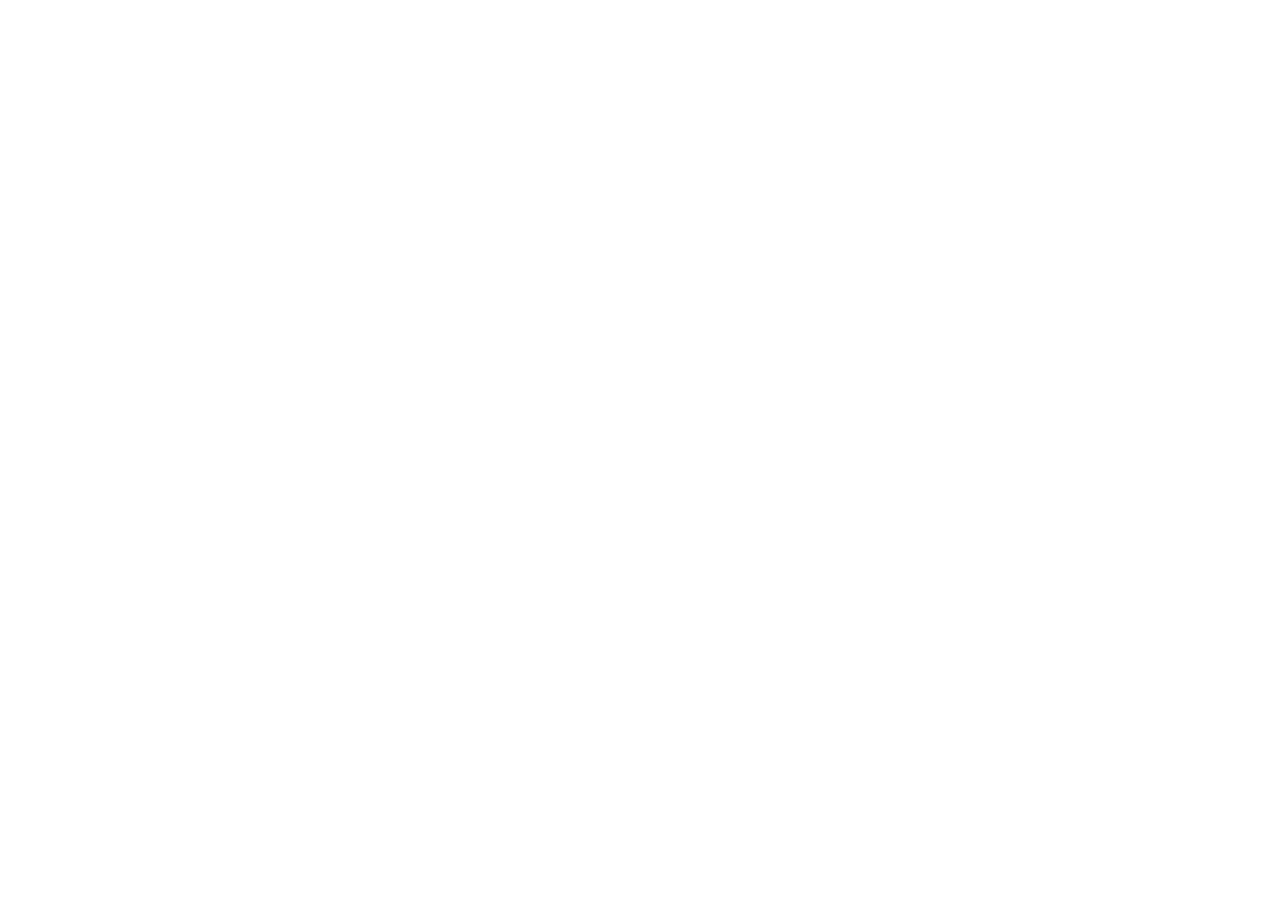
==== index.html @ d65c78c6 "edit" ====
<!DOCTYPE html>
<html lang="">
  <head>
    <meta charset="UTF-8">
    <link rel="icon" href="/vue-cat-admin-frontend/favicon.ico">
    <meta name="viewport" content="width=device-width, initial-scale=1.0">
    <title>Vite App</title>
    <script type="module" crossorigin src="/vue-cat-admin-frontend/assets/index-23dc3afb.js"></script>
    <link rel="stylesheet" href="/vue-cat-admin-frontend/assets/index-f21ac007.css">
  </head>
  <body>
    <div id="app"></div>
    
  </body>
</html>
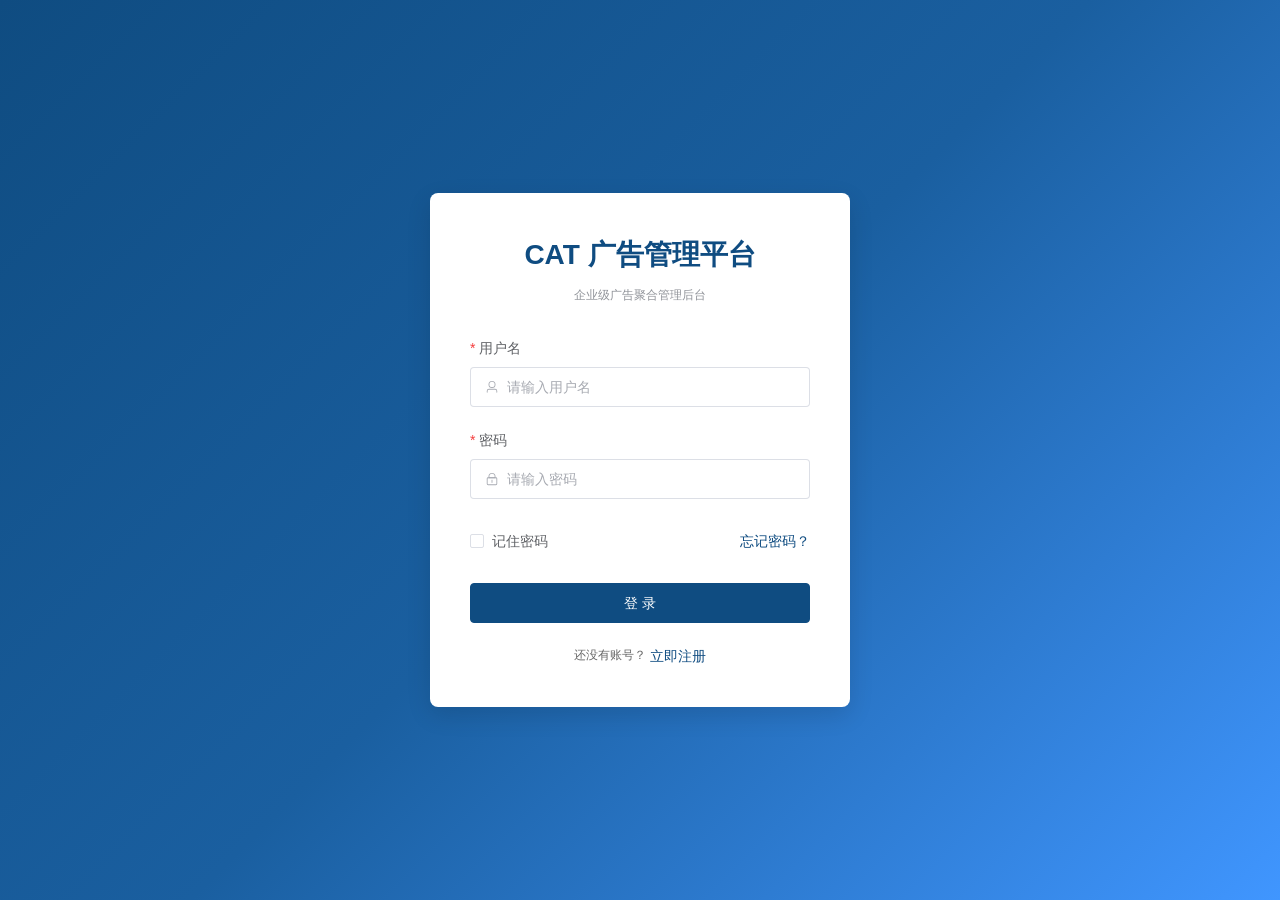
==== commit 65f224c7: "edit" ====
--- a/index.html
+++ b/index.html
@@ -2,11 +2,11 @@
 <html lang="">
   <head>
     <meta charset="UTF-8">
-    <link rel="icon" href="/vue-cat-admin-frontend/favicon.ico">
+    <link rel="icon" href="./favicon.ico">
     <meta name="viewport" content="width=device-width, initial-scale=1.0">
     <title>Vite App</title>
-    <script type="module" crossorigin src="/vue-cat-admin-frontend/assets/index-23dc3afb.js"></script>
-    <link rel="stylesheet" href="/vue-cat-admin-frontend/assets/index-f21ac007.css">
+    <script type="module" crossorigin src="./assets/index-8483b19e.js"></script>
+    <link rel="stylesheet" href="./assets/index-f21ac007.css">
   </head>
   <body>
     <div id="app"></div>
--- a/assets/index-f21ac007.css
+++ b/assets/index-f21ac007.css
@@ -0,0 +1 @@
+:root{--color-primary: #0F4C81;--color-primary-light: #1a5fa0;--color-primary-dark: #0a3359;--color-secondary: #4096FF;--color-secondary-light: #69b1ff;--color-secondary-dark: #1677ff;--color-text-primary: #1A1A1A;--color-text-regular: #666666;--color-text-secondary: #909399;--color-text-placeholder: #C0C4CC;--color-bg-primary: #ffffff;--color-bg-secondary: #F5F7FA;--color-border: #E5E6EB;--color-border-light: #E4E7ED;--color-error: #F53F3F;--color-success: #00B42A;--color-warning: #FF7D00;--color-info: #909399;--font-size-title-xl: 28px;--font-weight-title-xl: 700;--font-size-title: 20px;--font-weight-title: 700;--font-size-title-sm: 16px;--font-weight-title-sm: 700;--font-size-body: 14px;--font-weight-body: 400;--font-size-caption: 12px;--font-weight-caption: 400;--font-family: Inter, -apple-system, BlinkMacSystemFont, "Segoe UI", Roboto, "Helvetica Neue", Arial, "Noto Sans", sans-serif, "Apple Color Emoji", "Segoe UI Emoji";--line-height-base: 1.6;--spacing-xs: 8px;--spacing-sm: 12px;--spacing-md: 16px;--spacing-lg: 20px;--spacing-xl: 24px;--border-radius-sm: 4px;--border-radius-md: 8px;--border-radius-lg: 12px;--shadow-sm: 0 1px 2px rgba(0, 0, 0, .06);--shadow-md: 0 4px 12px rgba(0, 0, 0, .08);--shadow-lg: 0 8px 24px rgba(0, 0, 0, .12);--sidebar-width: 220px;--header-height: 60px}*,*:before,*:after{box-sizing:border-box;margin:0;padding:0}html,body{height:100%}body{color:var(--color-text-primary);background:var(--color-bg-secondary);font-family:var(--font-family);font-size:var(--font-size-body);font-weight:var(--font-weight-body);line-height:var(--line-height-base);-webkit-font-smoothing:antialiased;-moz-osx-font-smoothing:grayscale}a{color:var(--color-secondary);text-decoration:none}a:hover{color:var(--color-secondary-dark)}:root{--el-color-white:#fff;--el-color-black:#000;--el-color-primary-rgb:64, 158, 255;--el-color-success-rgb:103, 194, 58;--el-color-warning-rgb:230, 162, 60;--el-color-danger-rgb:245, 108, 108;--el-color-error-rgb:245, 108, 108;--el-color-info-rgb:144, 147, 153;--el-font-size-extra-large:20px;--el-font-size-large:18px;--el-font-size-medium:16px;--el-font-size-base:14px;--el-font-size-small:13px;--el-font-size-extra-small:12px;--el-font-family:"Helvetica Neue", Helvetica, "PingFang SC", "Hiragino Sans GB", "Microsoft YaHei", "微软雅黑", Arial, sans-serif;--el-font-weight-primary:500;--el-font-line-height-primary:24px;--el-index-normal:1;--el-index-top:1000;--el-index-popper:2000;--el-border-radius-base:4px;--el-border-radius-small:2px;--el-border-radius-round:20px;--el-border-radius-circle:100%;--el-transition-duration:.3s;--el-transition-duration-fast:.2s;--el-transition-function-ease-in-out-bezier:cubic-bezier(.645, .045, .355, 1);--el-transition-function-fast-bezier:cubic-bezier(.23, 1, .32, 1);--el-transition-all:all var(--el-transition-duration) var(--el-transition-function-ease-in-out-bezier);--el-transition-fade:opacity var(--el-transition-duration) var(--el-transition-function-fast-bezier);--el-transition-md-fade:transform var(--el-transition-duration) var(--el-transition-function-fast-bezier), opacity var(--el-transition-duration) var(--el-transition-function-fast-bezier);--el-transition-fade-linear:opacity var(--el-transition-duration-fast) linear;--el-transition-border:border-color var(--el-transition-duration-fast) var(--el-transition-function-ease-in-out-bezier);--el-transition-box-shadow:box-shadow var(--el-transition-duration-fast) var(--el-transition-function-ease-in-out-bezier);--el-transition-color:color var(--el-transition-duration-fast) var(--el-transition-function-ease-in-out-bezier);--el-component-size-large:40px;--el-component-size:32px;--el-component-size-small:24px;--lightningcss-light:initial;--lightningcss-dark: ;color-scheme:light;--el-color-primary:#409eff;--el-color-primary-light-3:#79bbff;--el-color-primary-light-5:#a0cfff;--el-color-primary-light-7:#c6e2ff;--el-color-primary-light-8:#d9ecff;--el-color-primary-light-9:#ecf5ff;--el-color-primary-dark-2:#337ecc;--el-color-success:#67c23a;--el-color-success-light-3:#95d475;--el-color-success-light-5:#b3e19d;--el-color-success-light-7:#d1edc4;--el-color-success-light-8:#e1f3d8;--el-color-success-light-9:#f0f9eb;--el-color-success-dark-2:#529b2e;--el-color-warning:#e6a23c;--el-color-warning-light-3:#eebe77;--el-color-warning-light-5:#f3d19e;--el-color-warning-light-7:#f8e3c5;--el-color-warning-light-8:#faecd8;--el-color-warning-light-9:#fdf6ec;--el-color-warning-dark-2:#b88230;--el-color-danger:#f56c6c;--el-color-danger-light-3:#f89898;--el-color-danger-light-5:#fab6b6;--el-color-danger-light-7:#fcd3d3;--el-color-danger-light-8:#fde2e2;--el-color-danger-light-9:#fef0f0;--el-color-danger-dark-2:#c45656;--el-color-error:#f56c6c;--el-color-error-light-3:#f89898;--el-color-error-light-5:#fab6b6;--el-color-error-light-7:#fcd3d3;--el-color-error-light-8:#fde2e2;--el-color-error-light-9:#fef0f0;--el-color-error-dark-2:#c45656;--el-color-info:#909399;--el-color-info-light-3:#b1b3b8;--el-color-info-light-5:#c8c9cc;--el-color-info-light-7:#dedfe0;--el-color-info-light-8:#e9e9eb;--el-color-info-light-9:#f4f4f5;--el-color-info-dark-2:#73767a;--el-bg-color:#fff;--el-bg-color-page:#f2f3f5;--el-bg-color-overlay:#fff;--el-text-color-primary:#303133;--el-text-color-regular:#606266;--el-text-color-secondary:#909399;--el-text-color-placeholder:#a8abb2;--el-text-color-disabled:#c0c4cc;--el-border-color:#dcdfe6;--el-border-color-light:#e4e7ed;--el-border-color-lighter:#ebeef5;--el-border-color-extra-light:#f2f6fc;--el-border-color-dark:#d4d7de;--el-border-color-darker:#cdd0d6;--el-fill-color:#f0f2f5;--el-fill-color-light:#f5f7fa;--el-fill-color-lighter:#fafafa;--el-fill-color-extra-light:#fafcff;--el-fill-color-dark:#ebedf0;--el-fill-color-darker:#e6e8eb;--el-fill-color-blank:#fff;--el-box-shadow:0px 12px 32px 4px #0000000a, 0px 8px 20px #00000014;--el-box-shadow-light:0px 0px 12px #0000001f;--el-box-shadow-lighter:0px 0px 6px #0000001f;--el-box-shadow-dark:0px 16px 48px 16px #00000014, 0px 12px 32px #0000001f, 0px 8px 16px -8px #00000029;--el-disabled-bg-color:var(--el-fill-color-light);--el-disabled-text-color:var(--el-text-color-placeholder);--el-disabled-border-color:var(--el-border-color-light);--el-overlay-color:#000c;--el-overlay-color-light:#000000b3;--el-overlay-color-lighter:#00000080;--el-mask-color:#ffffffe6;--el-mask-color-extra-light:#ffffff4d;--el-border-width:1px;--el-border-style:solid;--el-border-color-hover:var(--el-text-color-disabled);--el-border:var(--el-border-width) var(--el-border-style) var(--el-border-color);--el-svg-monochrome-grey:var(--el-border-color)}.fade-in-linear-enter-active,.fade-in-linear-leave-active{transition:var(--el-transition-fade-linear)}.fade-in-linear-enter-from,.fade-in-linear-leave-to{opacity:0}.el-fade-in-linear-enter-active,.el-fade-in-linear-leave-active{transition:var(--el-transition-fade-linear)}.el-fade-in-linear-enter-from,.el-fade-in-linear-leave-to{opacity:0}.el-fade-in-enter-active,.el-fade-in-leave-active{transition:all var(--el-transition-duration) cubic-bezier(.55,0,.1,1)}.el-fade-in-enter-from,.el-fade-in-leave-active{opacity:0}.el-zoom-in-center-enter-active,.el-zoom-in-center-leave-active{transition:all var(--el-transition-duration) cubic-bezier(.55,0,.1,1)}.el-zoom-in-center-enter-from,.el-zoom-in-center-leave-active{opacity:0;transform:scaleX(0)}.el-zoom-in-top-enter-active,.el-zoom-in-top-leave-active{opacity:1;transition:var(--el-transition-md-fade);transform-origin:top;transform:scaleY(1)}.el-zoom-in-top-enter-active[data-popper-placement^=top],.el-zoom-in-top-leave-active[data-popper-placement^=top]{transform-origin:bottom}.el-zoom-in-top-enter-from,.el-zoom-in-top-leave-active{opacity:0;transform:scaleY(0)}.el-zoom-in-bottom-enter-active,.el-zoom-in-bottom-leave-active{opacity:1;transition:var(--el-transition-md-fade);transform-origin:bottom;transform:scaleY(1)}.el-zoom-in-bottom-enter-from,.el-zoom-in-bottom-leave-active{opacity:0;transform:scaleY(0)}.el-zoom-in-left-enter-active,.el-zoom-in-left-leave-active{opacity:1;transition:var(--el-transition-md-fade);transform-origin:0 0;transform:scale(1)}.el-zoom-in-left-enter-from,.el-zoom-in-left-leave-active{opacity:0;transform:scale(.45)}.collapse-transition{transition:var(--el-transition-duration) height ease-in-out,var(--el-transition-duration) padding-top ease-in-out,var(--el-transition-duration) padding-bottom ease-in-out}.el-collapse-transition-leave-active,.el-collapse-transition-enter-active{transition:var(--el-transition-duration) max-height ease-in-out,var(--el-transition-duration) padding-top ease-in-out,var(--el-transition-duration) padding-bottom ease-in-out}.horizontal-collapse-transition{transition:var(--el-transition-duration) width ease-in-out,var(--el-transition-duration) padding-left ease-in-out,var(--el-transition-duration) padding-right ease-in-out}.el-list-enter-active,.el-list-leave-active{transition:all 1s}.el-list-enter-from,.el-list-leave-to{opacity:0;transform:translateY(-30px)}.el-list-leave-active{position:absolute!important}.el-opacity-transition{transition:opacity var(--el-transition-duration) cubic-bezier(.55,0,.1,1)}.el-icon--right{margin-left:5px}.el-icon--left{margin-right:5px}@keyframes rotating{0%{transform:rotate(0)}to{transform:rotate(360deg)}}.el-icon{--color:inherit;fill:currentColor;width:1em;height:1em;color:var(--color);line-height:1em;font-size:inherit;justify-content:center;align-items:center;display:inline-flex;position:relative}.el-icon.is-loading{animation:2s linear infinite rotating}.el-icon svg{width:1em;height:1em}.el-affix--fixed{position:fixed}.el-alert{--el-alert-padding:8px 16px;--el-alert-border-radius-base:var(--el-border-radius-base);--el-alert-title-font-size:14px;--el-alert-title-with-description-font-size:16px;--el-alert-description-font-size:14px;--el-alert-close-font-size:16px;--el-alert-close-customed-font-size:14px;--el-alert-icon-size:16px;--el-alert-icon-large-size:28px;width:100%;padding:var(--el-alert-padding);box-sizing:border-box;border-radius:var(--el-alert-border-radius-base);background-color:var(--el-color-white);opacity:1;transition:opacity var(--el-transition-duration-fast);align-items:center;margin:0;display:flex;position:relative;overflow:hidden}.el-alert.is-light .el-alert__close-btn{color:var(--el-text-color-placeholder)}.el-alert.is-dark .el-alert__close-btn,.el-alert.is-dark .el-alert__description{color:var(--el-color-white)}.el-alert.is-center{justify-content:center}.el-alert--primary{--el-alert-bg-color:var(--el-color-primary-light-9)}.el-alert--primary.is-light{background-color:var(--el-alert-bg-color);color:var(--el-color-primary)}.el-alert--primary.is-light .el-alert__description{color:var(--el-color-primary)}.el-alert--primary.is-dark{background-color:var(--el-color-primary);color:var(--el-color-white)}.el-alert--success{--el-alert-bg-color:var(--el-color-success-light-9)}.el-alert--success.is-light{background-color:var(--el-alert-bg-color);color:var(--el-color-success)}.el-alert--success.is-light .el-alert__description{color:var(--el-color-success)}.el-alert--success.is-dark{background-color:var(--el-color-success);color:var(--el-color-white)}.el-alert--info{--el-alert-bg-color:var(--el-color-info-light-9)}.el-alert--info.is-light{background-color:var(--el-alert-bg-color);color:var(--el-color-info)}.el-alert--info.is-light .el-alert__description{color:var(--el-color-info)}.el-alert--info.is-dark{background-color:var(--el-color-info);color:var(--el-color-white)}.el-alert--warning{--el-alert-bg-color:var(--el-color-warning-light-9)}.el-alert--warning.is-light{background-color:var(--el-alert-bg-color);color:var(--el-color-warning)}.el-alert--warning.is-light .el-alert__description{color:var(--el-color-warning)}.el-alert--warning.is-dark{background-color:var(--el-color-warning);color:var(--el-color-white)}.el-alert--error{--el-alert-bg-color:var(--el-color-error-light-9)}.el-alert--error.is-light{background-color:var(--el-alert-bg-color);color:var(--el-color-error)}.el-alert--error.is-light .el-alert__description{color:var(--el-color-error)}.el-alert--error.is-dark{background-color:var(--el-color-error);color:var(--el-color-white)}.el-alert__content{flex-direction:column;gap:4px;display:flex}.el-alert .el-alert__icon{font-size:var(--el-alert-icon-size);width:var(--el-alert-icon-size);margin-right:8px}.el-alert .el-alert__icon.is-big{font-size:var(--el-alert-icon-large-size);width:var(--el-alert-icon-large-size);margin-right:12px}.el-alert__title{font-size:var(--el-alert-title-font-size);line-height:24px}.el-alert__title.with-description{font-size:var(--el-alert-title-with-description-font-size)}.el-alert .el-alert__description{font-size:var(--el-alert-description-font-size);margin:0}.el-alert .el-alert__close-btn{font-size:var(--el-alert-close-font-size);opacity:1;cursor:pointer;position:absolute;top:12px;right:16px}.el-alert .el-alert__close-btn.is-customed{font-style:normal;font-size:var(--el-alert-close-customed-font-size);line-height:24px;top:8px}.el-alert-fade-enter-from,.el-alert-fade-leave-active{opacity:0}.el-aside{box-sizing:border-box;width:var(--el-aside-width,300px);flex-shrink:0;overflow:auto}.el-autocomplete{--el-input-text-color:var(--el-text-color-regular);--el-input-border:var(--el-border);--el-input-hover-border:var(--el-border-color-hover);--el-input-focus-border:var(--el-color-primary);--el-input-transparent-border:0 0 0 1px transparent inset;--el-input-border-color:var(--el-border-color);--el-input-border-radius:var(--el-border-radius-base);--el-input-bg-color:var(--el-fill-color-blank);--el-input-icon-color:var(--el-text-color-placeholder);--el-input-placeholder-color:var(--el-text-color-placeholder);--el-input-hover-border-color:var(--el-border-color-hover);--el-input-clear-hover-color:var(--el-text-color-secondary);--el-input-focus-border-color:var(--el-color-primary);--el-input-width:100%;width:var(--el-input-width);display:inline-block;position:relative}.el-autocomplete__popper.el-popper{background:var(--el-bg-color-overlay);border:1px solid var(--el-border-color-light);box-shadow:var(--el-box-shadow-light)}.el-autocomplete__popper.el-popper .el-popper__arrow:before{border:1px solid var(--el-border-color-light)}.el-autocomplete__popper.el-popper[data-popper-placement^=top] .el-popper__arrow:before{border-top-color:#0000;border-left-color:#0000}.el-autocomplete__popper.el-popper[data-popper-placement^=bottom] .el-popper__arrow:before{border-bottom-color:#0000;border-right-color:#0000}.el-autocomplete__popper.el-popper[data-popper-placement^=left] .el-popper__arrow:before{border-bottom-color:#0000;border-left-color:#0000}.el-autocomplete__popper.el-popper[data-popper-placement^=right] .el-popper__arrow:before{border-top-color:#0000;border-right-color:#0000}.el-autocomplete-suggestion{border-radius:var(--el-border-radius-base);box-sizing:border-box}.el-autocomplete-suggestion__header{border-bottom:1px solid var(--el-border-color-lighter);padding:10px}.el-autocomplete-suggestion__footer{border-top:1px solid var(--el-border-color-lighter);padding:10px}.el-autocomplete-suggestion__wrap{box-sizing:border-box;max-height:280px;padding:10px 0}.el-autocomplete-suggestion__list{margin:0;padding:0}.el-autocomplete-suggestion li{cursor:pointer;color:var(--el-text-color-regular);line-height:34px;font-size:var(--el-font-size-base);text-align:left;text-overflow:ellipsis;white-space:nowrap;margin:0;padding:0 20px;list-style:none;overflow:hidden}.el-autocomplete-suggestion li:hover,.el-autocomplete-suggestion li.highlighted{background-color:var(--el-fill-color-light)}.el-autocomplete-suggestion li.divider{border-top:1px solid var(--el-color-black);margin-top:6px}.el-autocomplete-suggestion li.divider:last-child{margin-bottom:-6px}.el-autocomplete-suggestion.is-loading li{cursor:default;height:100px;color:var(--el-text-color-secondary);justify-content:center;align-items:center;font-size:20px;display:flex}.el-autocomplete-suggestion.is-loading li:hover{background-color:var(--el-bg-color-overlay)}.el-avatar{--el-avatar-text-color:var(--el-color-white);--el-avatar-bg-color:var(--el-text-color-disabled);--el-avatar-text-size:14px;--el-avatar-icon-size:18px;--el-avatar-border-radius:var(--el-border-radius-base);--el-avatar-size-large:56px;--el-avatar-size:40px;--el-avatar-size-small:24px;box-sizing:border-box;text-align:center;color:var(--el-avatar-text-color);background:var(--el-avatar-bg-color);width:var(--el-avatar-size);height:var(--el-avatar-size);font-size:var(--el-avatar-text-size);outline:none;justify-content:center;align-items:center;display:inline-flex;overflow:hidden}.el-avatar>img{width:100%;height:100%;display:block}.el-avatar--circle{border-radius:50%}.el-avatar--square{border-radius:var(--el-avatar-border-radius)}.el-avatar--icon{font-size:var(--el-avatar-icon-size)}.el-avatar--small{--el-avatar-size:24px}.el-avatar--large{--el-avatar-size:56px}.el-avatar-group{--el-avatar-group-item-gap:-8px;--el-avatar-group-collapse-item-gap:4px;display:inline-flex}.el-avatar-group .el-avatar{border:1px solid var(--el-border-color-extra-light)}.el-avatar-group .el-avatar:not(:first-child){margin-left:var(--el-avatar-group-item-gap)}.el-avatar-group__collapse-avatars{--el-avatar-group-item-gap:-8px;--el-avatar-group-collapse-item-gap:4px}.el-avatar-group__collapse-avatars .el-avatar:not(:first-child){margin-left:var(--el-avatar-group-collapse-item-gap)}.el-backtop{--el-backtop-bg-color:var(--el-bg-color-overlay);--el-backtop-text-color:var(--el-color-primary);--el-backtop-hover-bg-color:var(--el-border-color-extra-light);background-color:var(--el-backtop-bg-color);width:40px;height:40px;color:var(--el-backtop-text-color);box-shadow:var(--el-box-shadow-lighter);cursor:pointer;z-index:5;border-radius:50%;justify-content:center;align-items:center;font-size:20px;display:flex;position:fixed}.el-backtop:hover{background-color:var(--el-backtop-hover-bg-color)}.el-backtop__icon{font-size:20px}.el-badge{--el-badge-bg-color:var(--el-color-danger);--el-badge-radius:10px;--el-badge-font-size:12px;--el-badge-padding:6px;--el-badge-size:18px;vertical-align:middle;width:-moz-fit-content;width:fit-content;display:inline-block;position:relative}.el-badge__content{background-color:var(--el-badge-bg-color);border-radius:var(--el-badge-radius);color:var(--el-color-white);font-size:var(--el-badge-font-size);height:var(--el-badge-size);padding:0 var(--el-badge-padding);white-space:nowrap;border:1px solid var(--el-bg-color);justify-content:center;align-items:center;display:inline-flex}.el-badge__content.is-fixed{top:0;right:calc(1px + var(--el-badge-size) / 2);z-index:var(--el-index-normal);position:absolute;transform:translateY(-50%)translate(100%)}.el-badge__content.is-fixed.is-dot{right:5px}.el-badge__content.is-dot{border-radius:50%;width:8px;height:8px;padding:0;right:0}.el-badge__content.is-hide-zero{display:none}.el-badge__content--primary{background-color:var(--el-color-primary)}.el-badge__content--success{background-color:var(--el-color-success)}.el-badge__content--warning{background-color:var(--el-color-warning)}.el-badge__content--info{background-color:var(--el-color-info)}.el-badge__content--danger{background-color:var(--el-color-danger)}.el-breadcrumb__separator{color:var(--el-text-color-placeholder);margin:0 9px;font-weight:700}.el-breadcrumb__separator.el-icon{margin:0 6px;font-weight:400}.el-breadcrumb__separator.el-icon svg{vertical-align:middle}.el-breadcrumb__item{float:left;align-items:center;display:inline-flex}.el-breadcrumb__inner{color:var(--el-text-color-regular)}.el-breadcrumb__inner.is-link,.el-breadcrumb__inner a{transition:var(--el-transition-color);color:var(--el-text-color-primary);font-weight:700;text-decoration:none}.el-breadcrumb__inner.is-link:hover,.el-breadcrumb__inner a:hover{color:var(--el-color-primary);cursor:pointer}.el-breadcrumb__item:last-child .el-breadcrumb__inner,.el-breadcrumb__item:last-child .el-breadcrumb__inner:hover,.el-breadcrumb__item:last-child .el-breadcrumb__inner a,.el-breadcrumb__item:last-child .el-breadcrumb__inner a:hover{color:var(--el-text-color-regular);cursor:text;font-weight:400}.el-breadcrumb__item:last-child .el-breadcrumb__separator{display:none}.el-breadcrumb{font-size:14px;line-height:1}.el-breadcrumb:before,.el-breadcrumb:after{content:"";display:table}.el-breadcrumb:after{clear:both}.el-button-group>.el-button+.el-button{margin-left:0}.el-button-group>.el-button:first-child:last-child{border-top-right-radius:var(--el-border-radius-base);border-bottom-right-radius:var(--el-border-radius-base);border-top-left-radius:var(--el-border-radius-base);border-bottom-left-radius:var(--el-border-radius-base)}.el-button-group>.el-button:first-child:last-child.is-round{border-radius:var(--el-border-radius-round)}.el-button-group>.el-button:first-child:last-child.is-circle{border-radius:50%}.el-button-group>.el-button:not(:first-child):not(:last-child){border-radius:0}.el-button-group>.el-button:hover,.el-button-group>.el-button:focus,.el-button-group>.el-button:active,.el-button-group>.el-button.is-active{z-index:1}.el-button-group--horizontal{vertical-align:middle;display:inline-block}.el-button-group--horizontal:before,.el-button-group--horizontal:after{content:"";display:table}.el-button-group--horizontal:after{clear:both}.el-button-group--horizontal>.el-button{float:left;position:relative}.el-button-group--horizontal>.el-button:first-child{border-top-right-radius:0;border-bottom-right-radius:0}.el-button-group--horizontal>.el-button:last-child{border-top-left-radius:0;border-bottom-left-radius:0}.el-button-group--horizontal>.el-button:not(:last-child){margin-right:-1px}.el-button-group--horizontal .el-button--primary:first-child{border-right-color:var(--el-button-divide-border-color)}.el-button-group--horizontal .el-button--primary:last-child{border-left-color:var(--el-button-divide-border-color)}.el-button-group--horizontal .el-button--primary:not(:first-child):not(:last-child){border-left-color:var(--el-button-divide-border-color);border-right-color:var(--el-button-divide-border-color)}.el-button-group--horizontal .el-button--success:first-child{border-right-color:var(--el-button-divide-border-color)}.el-button-group--horizontal .el-button--success:last-child{border-left-color:var(--el-button-divide-border-color)}.el-button-group--horizontal .el-button--success:not(:first-child):not(:last-child){border-left-color:var(--el-button-divide-border-color);border-right-color:var(--el-button-divide-border-color)}.el-button-group--horizontal .el-button--warning:first-child{border-right-color:var(--el-button-divide-border-color)}.el-button-group--horizontal .el-button--warning:last-child{border-left-color:var(--el-button-divide-border-color)}.el-button-group--horizontal .el-button--warning:not(:first-child):not(:last-child){border-left-color:var(--el-button-divide-border-color);border-right-color:var(--el-button-divide-border-color)}.el-button-group--horizontal .el-button--danger:first-child{border-right-color:var(--el-button-divide-border-color)}.el-button-group--horizontal .el-button--danger:last-child{border-left-color:var(--el-button-divide-border-color)}.el-button-group--horizontal .el-button--danger:not(:first-child):not(:last-child){border-left-color:var(--el-button-divide-border-color);border-right-color:var(--el-button-divide-border-color)}.el-button-group--horizontal .el-button--info:first-child{border-right-color:var(--el-button-divide-border-color)}.el-button-group--horizontal .el-button--info:last-child{border-left-color:var(--el-button-divide-border-color)}.el-button-group--horizontal .el-button--info:not(:first-child):not(:last-child){border-left-color:var(--el-button-divide-border-color);border-right-color:var(--el-button-divide-border-color)}.el-button-group--horizontal>.el-dropdown>.el-button{border-left-color:var(--el-button-divide-border-color);border-top-left-radius:0;border-bottom-left-radius:0}.el-button-group--vertical{flex-direction:column;align-items:stretch;display:inline-flex}.el-button-group--vertical>.el-button{margin-top:-1px}.el-button-group--vertical>.el-button:first-child{border-bottom-right-radius:0;border-bottom-left-radius:0}.el-button-group--vertical>.el-button:last-child{border-top-left-radius:0;border-top-right-radius:0}.el-button-group--vertical>.el-dropdown{margin-top:-1px}.el-button-group--vertical>.el-dropdown>.el-button{border-left-color:var(--el-button-divide-border-color);border-top-left-radius:0;border-top-right-radius:0}.el-button-group--vertical .el-button--primary:first-child{border-bottom-color:var(--el-button-divide-border-color)}.el-button-group--vertical .el-button--primary:last-child{border-top-color:var(--el-button-divide-border-color)}.el-button-group--vertical .el-button--primary:not(:first-child):not(:last-child){border-top-color:var(--el-button-divide-border-color);border-bottom-color:var(--el-button-divide-border-color)}.el-button-group--vertical .el-button--success:first-child{border-bottom-color:var(--el-button-divide-border-color)}.el-button-group--vertical .el-button--success:last-child{border-top-color:var(--el-button-divide-border-color)}.el-button-group--vertical .el-button--success:not(:first-child):not(:last-child){border-top-color:var(--el-button-divide-border-color);border-bottom-color:var(--el-button-divide-border-color)}.el-button-group--vertical .el-button--warning:first-child{border-bottom-color:var(--el-button-divide-border-color)}.el-button-group--vertical .el-button--warning:last-child{border-top-color:var(--el-button-divide-border-color)}.el-button-group--vertical .el-button--warning:not(:first-child):not(:last-child){border-top-color:var(--el-button-divide-border-color);border-bottom-color:var(--el-button-divide-border-color)}.el-button-group--vertical .el-button--danger:first-child{border-bottom-color:var(--el-button-divide-border-color)}.el-button-group--vertical .el-button--danger:last-child{border-top-color:var(--el-button-divide-border-color)}.el-button-group--vertical .el-button--danger:not(:first-child):not(:last-child){border-top-color:var(--el-button-divide-border-color);border-bottom-color:var(--el-button-divide-border-color)}.el-button-group--vertical .el-button--info:first-child{border-bottom-color:var(--el-button-divide-border-color)}.el-button-group--vertical .el-button--info:last-child{border-top-color:var(--el-button-divide-border-color)}.el-button-group--vertical .el-button--info:not(:first-child):not(:last-child){border-top-color:var(--el-button-divide-border-color);border-bottom-color:var(--el-button-divide-border-color)}.el-button{--el-button-font-weight:var(--el-font-weight-primary);--el-button-border-color:var(--el-border-color);--el-button-bg-color:var(--el-fill-color-blank);--el-button-text-color:var(--el-text-color-regular);--el-button-disabled-text-color:var(--el-disabled-text-color);--el-button-disabled-bg-color:var(--el-fill-color-blank);--el-button-disabled-border-color:var(--el-border-color-light);--el-button-divide-border-color:#ffffff80;--el-button-hover-text-color:var(--el-color-primary);--el-button-hover-bg-color:var(--el-color-primary-light-9);--el-button-hover-border-color:var(--el-color-primary-light-7);--el-button-active-text-color:var(--el-button-hover-text-color);--el-button-active-border-color:var(--el-color-primary);--el-button-active-bg-color:var(--el-button-hover-bg-color);--el-button-outline-color:var(--el-color-primary-light-5);--el-button-hover-link-text-color:var(--el-text-color-secondary);--el-button-active-color:var(--el-text-color-primary);white-space:nowrap;cursor:pointer;height:32px;color:var(--el-button-text-color);text-align:center;box-sizing:border-box;line-height:1;font-weight:var(--el-button-font-weight);-webkit-user-select:none;user-select:none;vertical-align:middle;-webkit-appearance:none;background-color:var(--el-button-bg-color);border:var(--el-border);border-color:var(--el-button-border-color);outline:none;justify-content:center;align-items:center;transition:all .1s;display:inline-flex}.el-button:hover{color:var(--el-button-hover-text-color);border-color:var(--el-button-hover-border-color);background-color:var(--el-button-hover-bg-color);outline:none}.el-button:active{color:var(--el-button-active-text-color);border-color:var(--el-button-active-border-color);background-color:var(--el-button-active-bg-color);outline:none}.el-button:focus-visible{outline:2px solid var(--el-button-outline-color);outline-offset:1px;transition:outline-offset,outline}.el-button>span{align-items:center;display:inline-flex}.el-button+.el-button{margin-left:12px}.el-button{font-size:var(--el-font-size-base);border-radius:var(--el-border-radius-base);padding:8px 15px}.el-button.is-round{padding:8px 15px}.el-button::-moz-focus-inner{border:0}.el-button [class*=el-icon]+span{margin-left:6px}.el-button [class*=el-icon] svg{vertical-align:bottom}.el-button.is-plain{--el-button-hover-text-color:var(--el-color-primary);--el-button-hover-bg-color:var(--el-fill-color-blank);--el-button-hover-border-color:var(--el-color-primary)}.el-button.is-active{color:var(--el-button-active-text-color);border-color:var(--el-button-active-border-color);background-color:var(--el-button-active-bg-color);outline:none}.el-button.is-disabled,.el-button.is-disabled:hover{color:var(--el-button-disabled-text-color);cursor:not-allowed;background-image:none;background-color:var(--el-button-disabled-bg-color);border-color:var(--el-button-disabled-border-color)}.el-button.is-loading{pointer-events:none;position:relative}.el-button.is-loading:before{z-index:1;pointer-events:none;content:"";border-radius:inherit;background-color:var(--el-mask-color-extra-light);position:absolute;top:-1px;bottom:-1px;left:-1px;right:-1px}.el-button.is-round{border-radius:var(--el-border-radius-round)}.el-button.is-dashed{--el-button-hover-text-color:var(--el-color-primary);--el-button-hover-bg-color:var(--el-fill-color-blank);--el-button-hover-border-color:var(--el-color-primary);border-style:dashed}.el-button.is-circle{border-radius:50%;width:32px;padding:8px}.el-button.is-text{color:var(--el-button-text-color);background-color:#0000;border:0 solid #0000}.el-button.is-text.is-disabled{color:var(--el-button-disabled-text-color);background-color:#0000!important}.el-button.is-text:not(.is-disabled):hover{background-color:var(--el-fill-color-light)}.el-button.is-text:not(.is-disabled):focus-visible{outline:2px solid var(--el-button-outline-color);outline-offset:1px;transition:outline-offset,outline}.el-button.is-text:not(.is-disabled):active{background-color:var(--el-fill-color)}.el-button.is-text:not(.is-disabled).is-has-bg{background-color:var(--el-fill-color-light)}.el-button.is-text:not(.is-disabled).is-has-bg:hover{background-color:var(--el-fill-color)}.el-button.is-text:not(.is-disabled).is-has-bg:active{background-color:var(--el-fill-color-dark)}.el-button__text--expand{letter-spacing:.3em;margin-right:-.3em}.el-button.is-link{color:var(--el-button-text-color);background:0 0;border-color:#0000;height:auto;padding:2px}.el-button.is-link:hover{color:var(--el-button-hover-link-text-color)}.el-button.is-link.is-disabled{color:var(--el-button-disabled-text-color);background-color:#0000!important;border-color:#0000!important}.el-button.is-link:not(.is-disabled):hover{background-color:#0000;border-color:#0000}.el-button.is-link:not(.is-disabled):active{color:var(--el-button-active-color);background-color:#0000;border-color:#0000}.el-button--text{color:var(--el-color-primary);background:0 0;border-color:#0000;padding-left:0;padding-right:0}.el-button--text.is-disabled{color:var(--el-button-disabled-text-color);background-color:#0000!important;border-color:#0000!important}.el-button--text:not(.is-disabled):hover{color:var(--el-color-primary-light-3);background-color:#0000;border-color:#0000}.el-button--text:not(.is-disabled):active{color:var(--el-color-primary-dark-2);background-color:#0000;border-color:#0000}.el-button__link--expand{letter-spacing:.3em;margin-right:-.3em}.el-button--primary{--el-button-text-color:var(--el-color-white);--el-button-bg-color:var(--el-color-primary);--el-button-border-color:var(--el-color-primary);--el-button-outline-color:var(--el-color-primary-light-5);--el-button-active-color:var(--el-color-primary-dark-2);--el-button-hover-text-color:var(--el-color-white);--el-button-hover-link-text-color:var(--el-color-primary-light-5);--el-button-hover-bg-color:var(--el-color-primary-light-3);--el-button-hover-border-color:var(--el-color-primary-light-3);--el-button-active-bg-color:var(--el-color-primary-dark-2);--el-button-active-border-color:var(--el-color-primary-dark-2);--el-button-disabled-text-color:var(--el-color-white);--el-button-disabled-bg-color:var(--el-color-primary-light-5);--el-button-disabled-border-color:var(--el-color-primary-light-5)}.el-button--primary.is-plain,.el-button--primary.is-text,.el-button--primary.is-link{--el-button-text-color:var(--el-color-primary);--el-button-bg-color:var(--el-color-primary-light-9);--el-button-border-color:var(--el-color-primary-light-5);--el-button-hover-text-color:var(--el-color-white);--el-button-hover-bg-color:var(--el-color-primary);--el-button-hover-border-color:var(--el-color-primary);--el-button-active-text-color:var(--el-color-white)}.el-button--primary.is-plain.is-disabled,.el-button--primary.is-plain.is-disabled:hover,.el-button--primary.is-plain.is-disabled:focus,.el-button--primary.is-plain.is-disabled:active,.el-button--primary.is-text.is-disabled,.el-button--primary.is-text.is-disabled:hover,.el-button--primary.is-text.is-disabled:focus,.el-button--primary.is-text.is-disabled:active,.el-button--primary.is-link.is-disabled,.el-button--primary.is-link.is-disabled:hover,.el-button--primary.is-link.is-disabled:focus,.el-button--primary.is-link.is-disabled:active{color:var(--el-color-primary-light-5);background-color:var(--el-color-primary-light-9);border-color:var(--el-color-primary-light-8)}.el-button--primary.is-dashed{--el-button-text-color:var(--el-color-primary);--el-button-bg-color:var(--el-color-primary-light-9);--el-button-border-color:var(--el-color-primary-light-5);--el-button-hover-text-color:var(--el-color-primary);--el-button-hover-bg-color:var(--el-color-primary-light-9);--el-button-hover-border-color:var(--el-color-primary-light-3);--el-button-active-text-color:var(--el-color-primary-dark-2);--el-button-active-bg-color:var(--el-color-primary-light-9);--el-button-active-border-color:var(--el-color-primary-dark-2)}.el-button--primary.is-dashed.is-disabled,.el-button--primary.is-dashed.is-disabled:hover,.el-button--primary.is-dashed.is-disabled:focus,.el-button--primary.is-dashed.is-disabled:active{color:var(--el-color-primary-light-5);background-color:var(--el-color-primary-light-9);border-color:var(--el-color-primary-light-8)}.el-button--success{--el-button-text-color:var(--el-color-white);--el-button-bg-color:var(--el-color-success);--el-button-border-color:var(--el-color-success);--el-button-outline-color:var(--el-color-success-light-5);--el-button-active-color:var(--el-color-success-dark-2);--el-button-hover-text-color:var(--el-color-white);--el-button-hover-link-text-color:var(--el-color-success-light-5);--el-button-hover-bg-color:var(--el-color-success-light-3);--el-button-hover-border-color:var(--el-color-success-light-3);--el-button-active-bg-color:var(--el-color-success-dark-2);--el-button-active-border-color:var(--el-color-success-dark-2);--el-button-disabled-text-color:var(--el-color-white);--el-button-disabled-bg-color:var(--el-color-success-light-5);--el-button-disabled-border-color:var(--el-color-success-light-5)}.el-button--success.is-plain,.el-button--success.is-text,.el-button--success.is-link{--el-button-text-color:var(--el-color-success);--el-button-bg-color:var(--el-color-success-light-9);--el-button-border-color:var(--el-color-success-light-5);--el-button-hover-text-color:var(--el-color-white);--el-button-hover-bg-color:var(--el-color-success);--el-button-hover-border-color:var(--el-color-success);--el-button-active-text-color:var(--el-color-white)}.el-button--success.is-plain.is-disabled,.el-button--success.is-plain.is-disabled:hover,.el-button--success.is-plain.is-disabled:focus,.el-button--success.is-plain.is-disabled:active,.el-button--success.is-text.is-disabled,.el-button--success.is-text.is-disabled:hover,.el-button--success.is-text.is-disabled:focus,.el-button--success.is-text.is-disabled:active,.el-button--success.is-link.is-disabled,.el-button--success.is-link.is-disabled:hover,.el-button--success.is-link.is-disabled:focus,.el-button--success.is-link.is-disabled:active{color:var(--el-color-success-light-5);background-color:var(--el-color-success-light-9);border-color:var(--el-color-success-light-8)}.el-button--success.is-dashed{--el-button-text-color:var(--el-color-success);--el-button-bg-color:var(--el-color-success-light-9);--el-button-border-color:var(--el-color-success-light-5);--el-button-hover-text-color:var(--el-color-success);--el-button-hover-bg-color:var(--el-color-success-light-9);--el-button-hover-border-color:var(--el-color-success-light-3);--el-button-active-text-color:var(--el-color-success-dark-2);--el-button-active-bg-color:var(--el-color-success-light-9);--el-button-active-border-color:var(--el-color-success-dark-2)}.el-button--success.is-dashed.is-disabled,.el-button--success.is-dashed.is-disabled:hover,.el-button--success.is-dashed.is-disabled:focus,.el-button--success.is-dashed.is-disabled:active{color:var(--el-color-success-light-5);background-color:var(--el-color-success-light-9);border-color:var(--el-color-success-light-8)}.el-button--warning{--el-button-text-color:var(--el-color-white);--el-button-bg-color:var(--el-color-warning);--el-button-border-color:var(--el-color-warning);--el-button-outline-color:var(--el-color-warning-light-5);--el-button-active-color:var(--el-color-warning-dark-2);--el-button-hover-text-color:var(--el-color-white);--el-button-hover-link-text-color:var(--el-color-warning-light-5);--el-button-hover-bg-color:var(--el-color-warning-light-3);--el-button-hover-border-color:var(--el-color-warning-light-3);--el-button-active-bg-color:var(--el-color-warning-dark-2);--el-button-active-border-color:var(--el-color-warning-dark-2);--el-button-disabled-text-color:var(--el-color-white);--el-button-disabled-bg-color:var(--el-color-warning-light-5);--el-button-disabled-border-color:var(--el-color-warning-light-5)}.el-button--warning.is-plain,.el-button--warning.is-text,.el-button--warning.is-link{--el-button-text-color:var(--el-color-warning);--el-button-bg-color:var(--el-color-warning-light-9);--el-button-border-color:var(--el-color-warning-light-5);--el-button-hover-text-color:var(--el-color-white);--el-button-hover-bg-color:var(--el-color-warning);--el-button-hover-border-color:var(--el-color-warning);--el-button-active-text-color:var(--el-color-white)}.el-button--warning.is-plain.is-disabled,.el-button--warning.is-plain.is-disabled:hover,.el-button--warning.is-plain.is-disabled:focus,.el-button--warning.is-plain.is-disabled:active,.el-button--warning.is-text.is-disabled,.el-button--warning.is-text.is-disabled:hover,.el-button--warning.is-text.is-disabled:focus,.el-button--warning.is-text.is-disabled:active,.el-button--warning.is-link.is-disabled,.el-button--warning.is-link.is-disabled:hover,.el-button--warning.is-link.is-disabled:focus,.el-button--warning.is-link.is-disabled:active{color:var(--el-color-warning-light-5);background-color:var(--el-color-warning-light-9);border-color:var(--el-color-warning-light-8)}.el-button--warning.is-dashed{--el-button-text-color:var(--el-color-warning);--el-button-bg-color:var(--el-color-warning-light-9);--el-button-border-color:var(--el-color-warning-light-5);--el-button-hover-text-color:var(--el-color-warning);--el-button-hover-bg-color:var(--el-color-warning-light-9);--el-button-hover-border-color:var(--el-color-warning-light-3);--el-button-active-text-color:var(--el-color-warning-dark-2);--el-button-active-bg-color:var(--el-color-warning-light-9);--el-button-active-border-color:var(--el-color-warning-dark-2)}.el-button--warning.is-dashed.is-disabled,.el-button--warning.is-dashed.is-disabled:hover,.el-button--warning.is-dashed.is-disabled:focus,.el-button--warning.is-dashed.is-disabled:active{color:var(--el-color-warning-light-5);background-color:var(--el-color-warning-light-9);border-color:var(--el-color-warning-light-8)}.el-button--danger{--el-button-text-color:var(--el-color-white);--el-button-bg-color:var(--el-color-danger);--el-button-border-color:var(--el-color-danger);--el-button-outline-color:var(--el-color-danger-light-5);--el-button-active-color:var(--el-color-danger-dark-2);--el-button-hover-text-color:var(--el-color-white);--el-button-hover-link-text-color:var(--el-color-danger-light-5);--el-button-hover-bg-color:var(--el-color-danger-light-3);--el-button-hover-border-color:var(--el-color-danger-light-3);--el-button-active-bg-color:var(--el-color-danger-dark-2);--el-button-active-border-color:var(--el-color-danger-dark-2);--el-button-disabled-text-color:var(--el-color-white);--el-button-disabled-bg-color:var(--el-color-danger-light-5);--el-button-disabled-border-color:var(--el-color-danger-light-5)}.el-button--danger.is-plain,.el-button--danger.is-text,.el-button--danger.is-link{--el-button-text-color:var(--el-color-danger);--el-button-bg-color:var(--el-color-danger-light-9);--el-button-border-color:var(--el-color-danger-light-5);--el-button-hover-text-color:var(--el-color-white);--el-button-hover-bg-color:var(--el-color-danger);--el-button-hover-border-color:var(--el-color-danger);--el-button-active-text-color:var(--el-color-white)}.el-button--danger.is-plain.is-disabled,.el-button--danger.is-plain.is-disabled:hover,.el-button--danger.is-plain.is-disabled:focus,.el-button--danger.is-plain.is-disabled:active,.el-button--danger.is-text.is-disabled,.el-button--danger.is-text.is-disabled:hover,.el-button--danger.is-text.is-disabled:focus,.el-button--danger.is-text.is-disabled:active,.el-button--danger.is-link.is-disabled,.el-button--danger.is-link.is-disabled:hover,.el-button--danger.is-link.is-disabled:focus,.el-button--danger.is-link.is-disabled:active{color:var(--el-color-danger-light-5);background-color:var(--el-color-danger-light-9);border-color:var(--el-color-danger-light-8)}.el-button--danger.is-dashed{--el-button-text-color:var(--el-color-danger);--el-button-bg-color:var(--el-color-danger-light-9);--el-button-border-color:var(--el-color-danger-light-5);--el-button-hover-text-color:var(--el-color-danger);--el-button-hover-bg-color:var(--el-color-danger-light-9);--el-button-hover-border-color:var(--el-color-danger-light-3);--el-button-active-text-color:var(--el-color-danger-dark-2);--el-button-active-bg-color:var(--el-color-danger-light-9);--el-button-active-border-color:var(--el-color-danger-dark-2)}.el-button--danger.is-dashed.is-disabled,.el-button--danger.is-dashed.is-disabled:hover,.el-button--danger.is-dashed.is-disabled:focus,.el-button--danger.is-dashed.is-disabled:active{color:var(--el-color-danger-light-5);background-color:var(--el-color-danger-light-9);border-color:var(--el-color-danger-light-8)}.el-button--info{--el-button-text-color:var(--el-color-white);--el-button-bg-color:var(--el-color-info);--el-button-border-color:var(--el-color-info);--el-button-outline-color:var(--el-color-info-light-5);--el-button-active-color:var(--el-color-info-dark-2);--el-button-hover-text-color:var(--el-color-white);--el-button-hover-link-text-color:var(--el-color-info-light-5);--el-button-hover-bg-color:var(--el-color-info-light-3);--el-button-hover-border-color:var(--el-color-info-light-3);--el-button-active-bg-color:var(--el-color-info-dark-2);--el-button-active-border-color:var(--el-color-info-dark-2);--el-button-disabled-text-color:var(--el-color-white);--el-button-disabled-bg-color:var(--el-color-info-light-5);--el-button-disabled-border-color:var(--el-color-info-light-5)}.el-button--info.is-plain,.el-button--info.is-text,.el-button--info.is-link{--el-button-text-color:var(--el-color-info);--el-button-bg-color:var(--el-color-info-light-9);--el-button-border-color:var(--el-color-info-light-5);--el-button-hover-text-color:var(--el-color-white);--el-button-hover-bg-color:var(--el-color-info);--el-button-hover-border-color:var(--el-color-info);--el-button-active-text-color:var(--el-color-white)}.el-button--info.is-plain.is-disabled,.el-button--info.is-plain.is-disabled:hover,.el-button--info.is-plain.is-disabled:focus,.el-button--info.is-plain.is-disabled:active,.el-button--info.is-text.is-disabled,.el-button--info.is-text.is-disabled:hover,.el-button--info.is-text.is-disabled:focus,.el-button--info.is-text.is-disabled:active,.el-button--info.is-link.is-disabled,.el-button--info.is-link.is-disabled:hover,.el-button--info.is-link.is-disabled:focus,.el-button--info.is-link.is-disabled:active{color:var(--el-color-info-light-5);background-color:var(--el-color-info-light-9);border-color:var(--el-color-info-light-8)}.el-button--info.is-dashed{--el-button-text-color:var(--el-color-info);--el-button-bg-color:var(--el-color-info-light-9);--el-button-border-color:var(--el-color-info-light-5);--el-button-hover-text-color:var(--el-color-info);--el-button-hover-bg-color:var(--el-color-info-light-9);--el-button-hover-border-color:var(--el-color-info-light-3);--el-button-active-text-color:var(--el-color-info-dark-2);--el-button-active-bg-color:var(--el-color-info-light-9);--el-button-active-border-color:var(--el-color-info-dark-2)}.el-button--info.is-dashed.is-disabled,.el-button--info.is-dashed.is-disabled:hover,.el-button--info.is-dashed.is-disabled:focus,.el-button--info.is-dashed.is-disabled:active{color:var(--el-color-info-light-5);background-color:var(--el-color-info-light-9);border-color:var(--el-color-info-light-8)}.el-button--large{--el-button-size:40px;height:var(--el-button-size)}.el-button--large [class*=el-icon]+span{margin-left:8px}.el-button--large{font-size:var(--el-font-size-base);border-radius:var(--el-border-radius-base);padding:12px 19px}.el-button--large.is-round{padding:12px 19px}.el-button--large.is-circle{width:var(--el-button-size);padding:12px}.el-button--small{--el-button-size:24px;height:var(--el-button-size)}.el-button--small [class*=el-icon]+span{margin-left:4px}.el-button--small{border-radius:calc(var(--el-border-radius-base) - 1px);padding:5px 11px;font-size:12px}.el-button--small.is-round{padding:5px 11px}.el-button--small.is-circle{width:var(--el-button-size);padding:5px}.el-calendar{--el-calendar-border:var(--el-table-border,1px solid var(--el-border-color-lighter));--el-calendar-header-border-bottom:var(--el-calendar-border);--el-calendar-selected-bg-color:var(--el-color-primary-light-9);--el-calendar-cell-width:85px;background-color:var(--el-fill-color-blank)}.el-calendar__header{border-bottom:var(--el-calendar-header-border-bottom);justify-content:space-between;padding:12px 20px;display:flex}.el-calendar__title{color:var(--el-text-color);align-self:center}.el-calendar__body{padding:12px 20px 35px}.el-calendar__select-controller .el-select{margin-right:8px}.el-calendar__select-controller .el-calendar-select__year{width:120px}.el-calendar__select-controller .el-calendar-select__month{width:60px}.el-calendar-table{table-layout:fixed;width:100%}.el-calendar-table thead th{color:var(--el-text-color-regular);padding:12px 0;font-weight:400}.el-calendar-table:not(.is-range) td.prev,.el-calendar-table:not(.is-range) td.next{color:var(--el-text-color-placeholder)}.el-calendar-table td{border-bottom:var(--el-calendar-border);border-right:var(--el-calendar-border);vertical-align:top;transition:background-color var(--el-transition-duration-fast) ease}.el-calendar-table td.is-selected{background-color:var(--el-calendar-selected-bg-color)}.el-calendar-table td.is-today{color:var(--el-color-primary)}.el-calendar-table tr:first-child td{border-top:var(--el-calendar-border)}.el-calendar-table tr td:first-child{border-left:var(--el-calendar-border)}.el-calendar-table tr.el-calendar-table__row--hide-border td{border-top:none}.el-calendar-table .el-calendar-day{box-sizing:border-box;height:var(--el-calendar-cell-width);padding:8px}.el-calendar-table .el-calendar-day:hover{cursor:pointer;background-color:var(--el-calendar-selected-bg-color)}.el-card{--el-card-border-color:var(--el-border-color-light);--el-card-border-radius:4px;--el-card-padding:20px;--el-card-bg-color:var(--el-fill-color-blank);border-radius:var(--el-card-border-radius);border:1px solid var(--el-card-border-color);background-color:var(--el-card-bg-color);color:var(--el-text-color-primary);transition:var(--el-transition-duration);flex-direction:column;display:flex;overflow:hidden}.el-card.is-always-shadow,.el-card.is-hover-shadow:hover,.el-card.is-hover-shadow:focus{box-shadow:var(--el-box-shadow-light)}.el-card__header{padding:calc(var(--el-card-padding) - 2px) var(--el-card-padding);border-bottom:1px solid var(--el-card-border-color);box-sizing:border-box}.el-card__body{padding:var(--el-card-padding);flex-grow:1;overflow:auto}.el-card__footer{padding:calc(var(--el-card-padding) - 2px) var(--el-card-padding);border-top:1px solid var(--el-card-border-color);box-sizing:border-box}.el-carousel__item{width:100%;height:100%;z-index:calc(var(--el-index-normal) - 1);display:inline-block;position:absolute;top:0;left:0;overflow:hidden}.el-carousel__item.is-active{z-index:calc(var(--el-index-normal) - 1)}.el-carousel__item.is-animating{transition:transform .4s ease-in-out}.el-carousel__item--card{width:50%;transition:transform .4s ease-in-out}.el-carousel__item--card.is-in-stage{cursor:pointer;z-index:var(--el-index-normal)}.el-carousel__item--card.is-in-stage:hover .el-carousel__mask,.el-carousel__item--card.is-in-stage.is-hover .el-carousel__mask{opacity:.12}.el-carousel__item--card.is-active{z-index:calc(var(--el-index-normal) + 1)}.el-carousel__item--card-vertical{width:100%;height:50%}.el-carousel__mask{background-color:var(--el-color-white);opacity:.24;width:100%;height:100%;transition:var(--el-transition-duration-fast);position:absolute;top:0;left:0}.el-carousel{--el-carousel-arrow-font-size:12px;--el-carousel-arrow-size:36px;--el-carousel-arrow-background:#1f2d3d1c;--el-carousel-arrow-hover-background:#1f2d3d3b;--el-carousel-indicator-width:30px;--el-carousel-indicator-height:2px;--el-carousel-indicator-padding-horizontal:4px;--el-carousel-indicator-padding-vertical:12px;--el-carousel-indicator-out-color:var(--el-border-color-hover);position:relative}.el-carousel--horizontal,.el-carousel--vertical{overflow:hidden}.el-carousel.is-vertical-outside{flex-direction:row;align-items:center;display:flex}.el-carousel.is-vertical-outside .el-carousel__container{flex:1}.el-carousel__container{height:300px;position:relative}.el-carousel__arrow{height:var(--el-carousel-arrow-size);width:var(--el-carousel-arrow-size);cursor:pointer;transition:var(--el-transition-duration);background-color:var(--el-carousel-arrow-background);color:#fff;z-index:10;text-align:center;font-size:var(--el-carousel-arrow-font-size);border:none;border-radius:50%;outline:none;justify-content:center;align-items:center;margin:0;padding:0;display:inline-flex;position:absolute;top:50%;transform:translateY(-50%)}.el-carousel__arrow--left{left:16px}.el-carousel__arrow--right{right:16px}.el-carousel__arrow:hover{background-color:var(--el-carousel-arrow-hover-background)}.el-carousel__arrow i{cursor:pointer}.el-carousel__indicators{z-index:calc(var(--el-index-normal) + 1);margin:0;padding:0;list-style:none;position:absolute}.el-carousel__indicators--horizontal{bottom:0;left:50%;transform:translate(-50%)}.el-carousel__indicators--vertical{top:50%;right:0;transform:translateY(-50%)}.el-carousel__indicators--outside{text-align:center;position:static;transform:none}.el-carousel__indicators--outside .el-carousel__indicator:hover button{opacity:.64}.el-carousel__indicators--outside button{background-color:var(--el-carousel-indicator-out-color);opacity:.24}.el-carousel__indicators--right{right:0}.el-carousel__indicators--labels .el-carousel__button{color:#000;padding:2px 18px;font-size:12px}.el-carousel__indicators--labels .el-carousel__indicator{padding:6px 4px}.el-carousel__indicator{cursor:pointer;background-color:#0000}.el-carousel__indicator:hover button{opacity:.72}.el-carousel__indicator--horizontal{padding:var(--el-carousel-indicator-padding-vertical) var(--el-carousel-indicator-padding-horizontal);display:inline-block}.el-carousel__indicator--vertical{padding:var(--el-carousel-indicator-padding-horizontal) var(--el-carousel-indicator-padding-vertical)}.el-carousel__indicator--vertical .el-carousel__button{width:var(--el-carousel-indicator-height);height:calc(var(--el-carousel-indicator-width) / 2)}.el-carousel__indicator.is-active button{opacity:1}.el-carousel__button{opacity:.48;width:var(--el-carousel-indicator-width);height:var(--el-carousel-indicator-height);cursor:pointer;transition:var(--el-transition-duration);background-color:#fff;border:none;outline:none;margin:0;padding:0;display:block}.el-carousel__indicators--labels .el-carousel__button{width:auto;height:auto}.carousel-arrow-left-enter-from,.carousel-arrow-left-leave-active{opacity:0;transform:translateY(-50%)translate(-10px)}.carousel-arrow-right-enter-from,.carousel-arrow-right-leave-active{opacity:0;transform:translateY(-50%)translate(10px)}.el-transitioning{filter:url(#elCarouselHorizontal)}.el-transitioning-vertical{filter:url(#elCarouselVertical)}.el-cascader-panel{--el-cascader-menu-text-color:var(--el-text-color-regular);--el-cascader-menu-selected-text-color:var(--el-color-primary);--el-cascader-menu-fill:var(--el-bg-color-overlay);--el-cascader-menu-font-size:var(--el-font-size-base);--el-cascader-menu-radius:var(--el-border-radius-base);--el-cascader-menu-border:solid 1px var(--el-border-color-light);--el-cascader-menu-shadow:var(--el-box-shadow-light);--el-cascader-node-background-hover:var(--el-fill-color-light);--el-cascader-node-color-disabled:var(--el-text-color-placeholder);--el-cascader-color-empty:var(--el-text-color-placeholder);--el-cascader-tag-background:var(--el-fill-color);border-radius:var(--el-cascader-menu-radius);width:-moz-fit-content;width:fit-content;font-size:var(--el-cascader-menu-font-size);display:flex}.el-cascader-panel.is-bordered{border:var(--el-cascader-menu-border);border-radius:var(--el-cascader-menu-radius)}.el-cascader-menu{box-sizing:border-box;min-width:180px;color:var(--el-cascader-menu-text-color);border-right:var(--el-cascader-menu-border)}.el-cascader-menu:last-child{border-right:none}.el-cascader-menu:last-child .el-cascader-node{padding-right:20px}.el-cascader-menu__wrap.el-scrollbar__wrap{height:204px}.el-cascader-menu__list{box-sizing:border-box;min-height:100%;margin:0;padding:6px 0;list-style:none;position:relative}.el-cascader-menu__list.el-vl__window{margin:6px 0;padding:0}.el-cascader-menu__list.el-vl__window ul{margin:0;padding:0}.el-cascader-menu__hover-zone{pointer-events:none;width:100%;height:100%;position:absolute;top:0;left:0}.el-cascader-menu__empty-text{color:var(--el-cascader-color-empty);align-items:center;display:flex;position:absolute;top:50%;left:50%;transform:translate(-50%,-50%)}.el-cascader-menu__empty-text .is-loading{margin-right:2px}.el-cascader-node{box-sizing:border-box;outline:none;align-items:center;height:34px;padding:0 30px 0 20px;line-height:34px;display:flex;position:relative}.el-cascader-node.is-selectable.in-active-path{color:var(--el-cascader-menu-text-color)}.el-cascader-node.in-active-path,.el-cascader-node.is-selectable.in-checked-path,.el-cascader-node.is-active{color:var(--el-cascader-menu-selected-text-color);font-weight:700}.el-cascader-node:not(.is-disabled){cursor:pointer}.el-cascader-node:not(.is-disabled):hover,.el-cascader-node:not(.is-disabled):focus{background:var(--el-cascader-node-background-hover)}.el-cascader-node.is-disabled{color:var(--el-cascader-node-color-disabled);cursor:not-allowed}.el-cascader-node__prefix{position:absolute;left:10px}.el-cascader-node__postfix{position:absolute;right:10px}.el-cascader-node__label{text-align:left;white-space:nowrap;text-overflow:ellipsis;flex:1;padding:0 8px;overflow:hidden}.el-cascader-node>.el-checkbox,.el-cascader-node>.el-radio{margin-right:0}.el-cascader-node>.el-radio .el-radio__label{padding-left:0}.el-cascader{--el-cascader-menu-text-color:var(--el-text-color-regular);--el-cascader-menu-selected-text-color:var(--el-color-primary);--el-cascader-menu-fill:var(--el-bg-color-overlay);--el-cascader-menu-font-size:var(--el-font-size-base);--el-cascader-menu-radius:var(--el-border-radius-base);--el-cascader-menu-border:solid 1px var(--el-border-color-light);--el-cascader-menu-shadow:var(--el-box-shadow-light);--el-cascader-node-background-hover:var(--el-fill-color-light);--el-cascader-node-color-disabled:var(--el-text-color-placeholder);--el-cascader-color-empty:var(--el-text-color-placeholder);--el-cascader-tag-background:var(--el-fill-color);vertical-align:middle;font-size:var(--el-font-size-base);outline:none;line-height:32px;display:inline-block;position:relative}.el-cascader:not(.is-disabled):hover .el-input__wrapper{cursor:pointer;box-shadow:0 0 0 1px var(--el-input-hover-border-color) inset}.el-cascader .el-input{cursor:pointer;display:flex}.el-cascader .el-input .el-input__inner{text-overflow:ellipsis}.el-cascader .el-input .el-input__inner:read-only{cursor:pointer}.el-cascader .el-input .el-input__inner:disabled{cursor:not-allowed}.el-cascader .el-input .el-input__suffix-inner .el-icon svg{vertical-align:middle}.el-cascader .el-input .icon-arrow-down{transition:transform var(--el-transition-duration);font-size:14px}.el-cascader .el-input .icon-arrow-down.is-reverse{transform:rotate(180deg)}.el-cascader .el-input .icon-circle-close:hover{color:var(--el-input-clear-hover-color,var(--el-text-color-secondary))}.el-cascader .el-input.is-focus .el-input__wrapper{box-shadow:0 0 0 1px var(--el-input-focus-border-color,var(--el-color-primary)) inset}.el-cascader--large{font-size:14px;line-height:40px}.el-cascader--large .el-cascader__tags{gap:6px;padding:8px}.el-cascader--large .el-cascader__search-input{height:24px;margin-left:7px}.el-cascader--small{font-size:12px;line-height:24px}.el-cascader--small .el-cascader__tags{gap:4px;padding:2px}.el-cascader--small .el-cascader__search-input{height:20px;margin-left:5px}.el-cascader.is-disabled .el-cascader__label{z-index:calc(var(--el-index-normal) + 1);color:var(--el-disabled-text-color)}.el-cascader__dropdown{--el-cascader-menu-text-color:var(--el-text-color-regular);--el-cascader-menu-selected-text-color:var(--el-color-primary);--el-cascader-menu-fill:var(--el-bg-color-overlay);--el-cascader-menu-font-size:var(--el-font-size-base);--el-cascader-menu-radius:var(--el-border-radius-base);--el-cascader-menu-border:solid 1px var(--el-border-color-light);--el-cascader-menu-shadow:var(--el-box-shadow-light);--el-cascader-node-background-hover:var(--el-fill-color-light);--el-cascader-node-color-disabled:var(--el-text-color-placeholder);--el-cascader-color-empty:var(--el-text-color-placeholder);--el-cascader-tag-background:var(--el-fill-color);font-size:var(--el-cascader-menu-font-size);border-radius:var(--el-cascader-menu-radius)}.el-cascader__dropdown.el-popper{background:var(--el-cascader-menu-fill);border:var(--el-cascader-menu-border);box-shadow:var(--el-cascader-menu-shadow)}.el-cascader__dropdown.el-popper .el-popper__arrow:before{border:var(--el-cascader-menu-border)}.el-cascader__dropdown.el-popper[data-popper-placement^=top] .el-popper__arrow:before{border-top-color:#0000;border-left-color:#0000}.el-cascader__dropdown.el-popper[data-popper-placement^=bottom] .el-popper__arrow:before{border-bottom-color:#0000;border-right-color:#0000}.el-cascader__dropdown.el-popper[data-popper-placement^=left] .el-popper__arrow:before{border-bottom-color:#0000;border-left-color:#0000}.el-cascader__dropdown.el-popper[data-popper-placement^=right] .el-popper__arrow:before{border-top-color:#0000;border-right-color:#0000}.el-cascader__dropdown.el-popper{box-shadow:var(--el-cascader-menu-shadow)}.el-cascader__header{border-bottom:1px solid var(--el-border-color-light);padding:10px}.el-cascader__footer{border-top:1px solid var(--el-border-color-light);padding:10px}.el-cascader__tags{text-align:left;box-sizing:border-box;flex-wrap:wrap;gap:6px;padding:4px;line-height:normal;display:flex;position:absolute;top:50%;left:0;right:30px;transform:translateY(-50%)}.el-cascader__tags .el-tag{text-overflow:ellipsis;background:var(--el-cascader-tag-background);align-items:center;max-width:100%;display:inline-flex}.el-cascader__tags .el-tag.el-tag--dark,.el-cascader__tags .el-tag.el-tag--plain{background-color:var(--el-tag-bg-color)}.el-cascader__tags .el-tag:not(.is-hit){border-color:#0000}.el-cascader__tags .el-tag:not(.is-hit).el-tag--dark,.el-cascader__tags .el-tag:not(.is-hit).el-tag--plain{border-color:var(--el-tag-border-color)}.el-cascader__tags .el-tag>span{text-overflow:ellipsis;flex:1;line-height:normal;overflow:hidden}.el-cascader__tags .el-tag .el-icon-close{background-color:var(--el-text-color-placeholder);color:var(--el-color-white);flex:none}.el-cascader__tags .el-tag .el-icon-close:hover{background-color:var(--el-text-color-secondary)}.el-cascader__tags .el-tag+input{margin-left:0}.el-cascader__tags.is-validate{right:55px}.el-cascader__collapse-tags{white-space:normal;z-index:var(--el-index-normal)}.el-cascader__collapse-tags .el-tag{text-overflow:ellipsis;background:var(--el-fill-color);align-items:center;max-width:100%;display:inline-flex}.el-cascader__collapse-tags .el-tag.el-tag--dark,.el-cascader__collapse-tags .el-tag.el-tag--plain{background-color:var(--el-tag-bg-color)}.el-cascader__collapse-tags .el-tag:not(.is-hit){border-color:#0000}.el-cascader__collapse-tags .el-tag:not(.is-hit).el-tag--dark,.el-cascader__collapse-tags .el-tag:not(.is-hit).el-tag--plain{border-color:var(--el-tag-border-color)}.el-cascader__collapse-tags .el-tag>span{text-overflow:ellipsis;flex:1;line-height:normal;overflow:hidden}.el-cascader__collapse-tags .el-tag .el-icon-close{background-color:var(--el-text-color-placeholder);color:var(--el-color-white);flex:none}.el-cascader__collapse-tags .el-tag .el-icon-close:hover{background-color:var(--el-text-color-secondary)}.el-cascader__collapse-tags .el-tag+input{margin-left:0}.el-cascader__collapse-tags .el-tag{margin:2px 0}.el-cascader__suggestion-panel{border-radius:var(--el-cascader-menu-radius)}.el-cascader__suggestion-wrap{max-height:204px}.el-cascader__suggestion-list{font-size:var(--el-font-size-base);color:var(--el-cascader-menu-text-color);text-align:center;margin:0;padding:6px 0;list-style:none}.el-cascader__suggestion-list.el-vl__window{margin:6px 0;padding:0}.el-cascader__suggestion-list.el-vl__window ul{margin:0;padding:0}.el-cascader__suggestion-item{text-align:left;cursor:pointer;box-sizing:border-box;outline:none;justify-content:space-between;align-items:center;height:34px;padding:0 15px;display:flex}.el-cascader__suggestion-item:hover,.el-cascader__suggestion-item:focus{background:var(--el-cascader-node-background-hover)}.el-cascader__suggestion-item.is-checked{color:var(--el-cascader-menu-selected-text-color);font-weight:700}.el-cascader__suggestion-item>:not(.el-icon){white-space:nowrap;text-overflow:ellipsis;flex:1;min-width:0;overflow:hidden}.el-cascader__suggestion-item>span{margin-right:10px}.el-cascader__suggestion-item .el-icon{flex-shrink:0}.el-cascader__empty-text{color:var(--el-cascader-color-empty);margin:10px 0}.el-cascader__search-input{min-width:60px;height:24px;color:var(--el-cascader-menu-text-color);box-sizing:border-box;background:0 0;border:none;outline:none;flex:1;margin-left:7px;padding:0}.el-cascader__search-input::placeholder{color:#0000}.el-check-tag{background-color:var(--el-color-info-light-9);border-radius:var(--el-border-radius-base);color:var(--el-color-info);cursor:pointer;font-size:var(--el-font-size-base);line-height:var(--el-font-size-base);transition:var(--el-transition-all);padding:7px 15px;font-weight:700;display:inline-block}.el-check-tag:hover{background-color:var(--el-color-info-light-7)}.el-check-tag.el-check-tag--primary.is-checked{background-color:var(--el-color-primary-light-8);color:var(--el-color-primary)}.el-check-tag.el-check-tag--primary.is-checked:hover{background-color:var(--el-color-primary-light-7)}.el-check-tag.el-check-tag--primary.is-checked.is-disabled{background-color:var(--el-color-primary-light-8);color:var(--el-disabled-text-color);cursor:not-allowed}.el-check-tag.el-check-tag--primary.is-checked.is-disabled:hover{background-color:var(--el-color-primary-light-8)}.el-check-tag.el-check-tag--primary.is-disabled{background-color:var(--el-color-info-light-9);color:var(--el-disabled-text-color);cursor:not-allowed}.el-check-tag.el-check-tag--primary.is-disabled:hover{background-color:var(--el-color-info-light-9)}.el-check-tag.el-check-tag--success.is-checked{background-color:var(--el-color-success-light-8);color:var(--el-color-success)}.el-check-tag.el-check-tag--success.is-checked:hover{background-color:var(--el-color-success-light-7)}.el-check-tag.el-check-tag--success.is-checked.is-disabled{background-color:var(--el-color-success-light-8);color:var(--el-disabled-text-color);cursor:not-allowed}.el-check-tag.el-check-tag--success.is-checked.is-disabled:hover{background-color:var(--el-color-success-light-8)}.el-check-tag.el-check-tag--success.is-disabled{background-color:var(--el-color-success-light-9);color:var(--el-disabled-text-color);cursor:not-allowed}.el-check-tag.el-check-tag--success.is-disabled:hover{background-color:var(--el-color-success-light-9)}.el-check-tag.el-check-tag--warning.is-checked{background-color:var(--el-color-warning-light-8);color:var(--el-color-warning)}.el-check-tag.el-check-tag--warning.is-checked:hover{background-color:var(--el-color-warning-light-7)}.el-check-tag.el-check-tag--warning.is-checked.is-disabled{background-color:var(--el-color-warning-light-8);color:var(--el-disabled-text-color);cursor:not-allowed}.el-check-tag.el-check-tag--warning.is-checked.is-disabled:hover{background-color:var(--el-color-warning-light-8)}.el-check-tag.el-check-tag--warning.is-disabled{background-color:var(--el-color-warning-light-9);color:var(--el-disabled-text-color);cursor:not-allowed}.el-check-tag.el-check-tag--warning.is-disabled:hover{background-color:var(--el-color-warning-light-9)}.el-check-tag.el-check-tag--danger.is-checked{background-color:var(--el-color-danger-light-8);color:var(--el-color-danger)}.el-check-tag.el-check-tag--danger.is-checked:hover{background-color:var(--el-color-danger-light-7)}.el-check-tag.el-check-tag--danger.is-checked.is-disabled{background-color:var(--el-color-danger-light-8);color:var(--el-disabled-text-color);cursor:not-allowed}.el-check-tag.el-check-tag--danger.is-checked.is-disabled:hover{background-color:var(--el-color-danger-light-8)}.el-check-tag.el-check-tag--danger.is-disabled{background-color:var(--el-color-danger-light-9);color:var(--el-disabled-text-color);cursor:not-allowed}.el-check-tag.el-check-tag--danger.is-disabled:hover{background-color:var(--el-color-danger-light-9)}.el-check-tag.el-check-tag--error.is-checked{background-color:var(--el-color-error-light-8);color:var(--el-color-error)}.el-check-tag.el-check-tag--error.is-checked:hover{background-color:var(--el-color-error-light-7)}.el-check-tag.el-check-tag--error.is-checked.is-disabled{background-color:var(--el-color-error-light-8);color:var(--el-disabled-text-color);cursor:not-allowed}.el-check-tag.el-check-tag--error.is-checked.is-disabled:hover{background-color:var(--el-color-error-light-8)}.el-check-tag.el-check-tag--error.is-disabled{background-color:var(--el-color-error-light-9);color:var(--el-disabled-text-color);cursor:not-allowed}.el-check-tag.el-check-tag--error.is-disabled:hover{background-color:var(--el-color-error-light-9)}.el-check-tag.el-check-tag--info.is-checked{background-color:var(--el-color-info-light-8);color:var(--el-color-info)}.el-check-tag.el-check-tag--info.is-checked:hover{background-color:var(--el-color-info-light-7)}.el-check-tag.el-check-tag--info.is-checked.is-disabled{background-color:var(--el-color-info-light-8);color:var(--el-disabled-text-color);cursor:not-allowed}.el-check-tag.el-check-tag--info.is-checked.is-disabled:hover{background-color:var(--el-color-info-light-8)}.el-check-tag.el-check-tag--info.is-disabled{background-color:var(--el-color-info-light-9);color:var(--el-disabled-text-color);cursor:not-allowed}.el-check-tag.el-check-tag--info.is-disabled:hover{background-color:var(--el-color-info-light-9)}.el-checkbox-button{--el-checkbox-button-checked-bg-color:var(--el-color-primary);--el-checkbox-button-checked-text-color:var(--el-color-white);--el-checkbox-button-checked-border-color:var(--el-color-primary);--el-checkbox-button-disabled-checked-fill:var(--el-border-color-extra-light);display:inline-block;position:relative}.el-checkbox-button__inner{line-height:1;font-weight:var(--el-checkbox-font-weight);white-space:nowrap;vertical-align:middle;cursor:pointer;background:var(--el-button-bg-color,var(--el-fill-color-blank));outline:var(--el-border);color:var(--el-button-text-color,var(--el-text-color-regular));-webkit-appearance:none;text-align:center;box-sizing:border-box;transition:var(--el-transition-all);-webkit-user-select:none;user-select:none;font-size:var(--el-font-size-base);border-radius:0;margin:0;padding:8px 15px;display:inline-block;position:relative}.el-checkbox-button__inner.is-round{padding:8px 15px}.el-checkbox-button__inner:hover{color:var(--el-color-primary)}.el-checkbox-button__inner [class*=el-icon-]{line-height:.9}.el-checkbox-button__inner [class*=el-icon-]+span{margin-left:5px}.el-checkbox-button__original{opacity:0;z-index:-1;outline:none;margin:0;position:absolute}.el-checkbox-button.is-checked .el-checkbox-button__inner{color:var(--el-checkbox-button-checked-text-color);background-color:var(--el-checkbox-button-checked-bg-color);border-color:var(--el-checkbox-button-checked-border-color);box-shadow:-1px 0 0 0 var(--el-color-primary-light-7)}.el-checkbox-button.is-checked:first-child .el-checkbox-button__inner{border-left-color:var(--el-checkbox-button-checked-border-color)}.el-checkbox-button.is-disabled .el-checkbox-button__inner{color:var(--el-disabled-text-color);cursor:not-allowed;background-image:none;background-color:var(--el-button-disabled-bg-color,var(--el-fill-color-blank));border-color:var(--el-button-disabled-border-color,var(--el-border-color-light));box-shadow:none}.el-checkbox-button.is-disabled:first-child .el-checkbox-button__inner{border-left-color:var(--el-button-disabled-border-color,var(--el-border-color-light))}.el-checkbox-button.is-disabled.is-checked .el-checkbox-button__inner{background-color:var(--el-checkbox-button-disabled-checked-fill)}.el-checkbox-button:first-child .el-checkbox-button__inner{border-top-left-radius:var(--el-border-radius-base);border-bottom-left-radius:var(--el-border-radius-base);box-shadow:none!important}.el-checkbox-button.is-focus .el-checkbox-button__inner{border-color:var(--el-checkbox-button-checked-border-color)}.el-checkbox-button:last-child .el-checkbox-button__inner{border-top-right-radius:var(--el-border-radius-base);border-bottom-right-radius:var(--el-border-radius-base)}.el-checkbox-button--large .el-checkbox-button__inner{font-size:var(--el-font-size-base);border-radius:0;padding:12px 19px}.el-checkbox-button--large .el-checkbox-button__inner.is-round{padding:12px 19px}.el-checkbox-button--small .el-checkbox-button__inner{border-radius:0;padding:5px 11px;font-size:12px}.el-checkbox-button--small .el-checkbox-button__inner.is-round{padding:5px 11px}.el-checkbox-group{font-size:0;line-height:0}.el-checkbox{--el-checkbox-font-size:14px;--el-checkbox-font-weight:var(--el-font-weight-primary);--el-checkbox-text-color:var(--el-text-color-regular);--el-checkbox-input-height:14px;--el-checkbox-input-width:14px;--el-checkbox-border-radius:var(--el-border-radius-small);--el-checkbox-bg-color:var(--el-fill-color-blank);--el-checkbox-input-border:var(--el-border);--el-checkbox-disabled-border-color:var(--el-border-color);--el-checkbox-disabled-input-fill:var(--el-fill-color-light);--el-checkbox-disabled-icon-color:var(--el-text-color-placeholder);--el-checkbox-disabled-checked-input-fill:var(--el-border-color-extra-light);--el-checkbox-disabled-checked-input-border-color:var(--el-border-color);--el-checkbox-disabled-checked-icon-color:var(--el-text-color-placeholder);--el-checkbox-checked-text-color:var(--el-color-primary);--el-checkbox-checked-input-border-color:var(--el-color-primary);--el-checkbox-checked-bg-color:var(--el-color-primary);--el-checkbox-checked-icon-color:var(--el-color-white);--el-checkbox-input-border-color-hover:var(--el-color-primary);color:var(--el-checkbox-text-color);font-weight:var(--el-checkbox-font-weight);font-size:var(--el-font-size-base);cursor:pointer;white-space:nowrap;-webkit-user-select:none;user-select:none;height:var(--el-checkbox-height,32px);align-items:center;margin-right:30px;display:inline-flex;position:relative}.el-checkbox.is-disabled{cursor:not-allowed}.el-checkbox.is-bordered{border-radius:var(--el-border-radius-base);border:var(--el-border);box-sizing:border-box;padding:0 15px 0 9px}.el-checkbox.is-bordered.is-checked{border-color:var(--el-color-primary)}.el-checkbox.is-bordered.is-disabled{border-color:var(--el-border-color-lighter)}.el-checkbox.is-bordered.el-checkbox--large{border-radius:var(--el-border-radius-base);padding:0 19px 0 11px}.el-checkbox.is-bordered.el-checkbox--large .el-checkbox__label{font-size:var(--el-font-size-base)}.el-checkbox.is-bordered.el-checkbox--large .el-checkbox__inner{width:14px;height:14px}.el-checkbox.is-bordered.el-checkbox--small{border-radius:calc(var(--el-border-radius-base) - 1px);padding:0 11px 0 7px}.el-checkbox.is-bordered.el-checkbox--small .el-checkbox__label{font-size:12px}.el-checkbox.is-bordered.el-checkbox--small .el-checkbox__inner{width:12px;height:12px}.el-checkbox.is-bordered.el-checkbox--small .el-checkbox__inner:after{width:2px;height:6px}.el-checkbox input:focus-visible+.el-checkbox__inner{outline:2px solid var(--el-checkbox-input-border-color-hover);outline-offset:1px;border-radius:var(--el-checkbox-border-radius)}.el-checkbox__input{white-space:nowrap;cursor:pointer;outline:none;display:inline-flex;position:relative}.el-checkbox__input.is-disabled .el-checkbox__inner{background-color:var(--el-checkbox-disabled-input-fill);border-color:var(--el-checkbox-disabled-border-color);cursor:not-allowed}.el-checkbox__input.is-disabled .el-checkbox__inner:after{cursor:not-allowed;border-color:var(--el-checkbox-disabled-icon-color);will-change:transform}.el-checkbox__input.is-disabled.is-checked .el-checkbox__inner{background-color:var(--el-checkbox-disabled-checked-input-fill);border-color:var(--el-checkbox-disabled-checked-input-border-color)}.el-checkbox__input.is-disabled.is-checked .el-checkbox__inner:after{border-color:var(--el-checkbox-disabled-checked-icon-color)}.el-checkbox__input.is-disabled.is-indeterminate .el-checkbox__inner{background-color:var(--el-checkbox-disabled-checked-input-fill);border-color:var(--el-checkbox-disabled-checked-input-border-color)}.el-checkbox__input.is-disabled.is-indeterminate .el-checkbox__inner:before{background-color:var(--el-checkbox-disabled-checked-icon-color);border-color:var(--el-checkbox-disabled-checked-icon-color)}.el-checkbox__input.is-disabled+span.el-checkbox__label{color:var(--el-disabled-text-color);cursor:not-allowed}.el-checkbox__input.is-checked .el-checkbox__inner{background-color:var(--el-checkbox-checked-bg-color);border-color:var(--el-checkbox-checked-input-border-color)}.el-checkbox__input.is-checked .el-checkbox__inner:after{border-color:var(--el-checkbox-checked-icon-color);transform:translate(-45%,-60%)rotate(45deg)scaleY(1)}.el-checkbox__input.is-checked+.el-checkbox__label{color:var(--el-checkbox-checked-text-color)}.el-checkbox__input.is-focus:not(.is-checked) .el-checkbox__original:not(:focus-visible){border-color:var(--el-checkbox-input-border-color-hover)}.el-checkbox__input.is-indeterminate .el-checkbox__inner{background-color:var(--el-checkbox-checked-bg-color);border-color:var(--el-checkbox-checked-input-border-color)}.el-checkbox__input.is-indeterminate .el-checkbox__inner:before{content:"";background-color:var(--el-checkbox-checked-icon-color);height:2px;display:block;position:absolute;top:5px;left:0;right:0;transform:scale(.5)}.el-checkbox__input.is-indeterminate .el-checkbox__inner:after{display:none}.el-checkbox__inner{border:var(--el-checkbox-input-border);border-radius:var(--el-checkbox-border-radius);box-sizing:border-box;width:var(--el-checkbox-input-width);height:var(--el-checkbox-input-height);background-color:var(--el-checkbox-bg-color);z-index:var(--el-index-normal);transition:border-color .25s cubic-bezier(.71,-.46,.29,1.46),background-color .25s cubic-bezier(.71,-.46,.29,1.46),outline .25s cubic-bezier(.71,-.46,.29,1.46);display:inline-block;position:relative}.el-checkbox__inner:hover{border-color:var(--el-checkbox-input-border-color-hover)}.el-checkbox__inner:after{box-sizing:content-box;content:"";transform-origin:50%;border:1px solid #0000;border-top:0;border-left:0;width:3px;height:7px;transition:transform .15s ease-in 50ms;position:absolute;top:50%;left:50%;transform:translate(-45%,-60%)rotate(45deg)scaleY(0)}.el-checkbox__original{opacity:0;z-index:-1;outline:none;width:0;height:0;margin:0;position:absolute}.el-checkbox__label{line-height:1;font-size:var(--el-checkbox-font-size);padding-left:8px;display:inline-block}.el-checkbox.el-checkbox--large{height:40px}.el-checkbox.el-checkbox--large .el-checkbox__label{font-size:14px}.el-checkbox.el-checkbox--large .el-checkbox__inner{width:14px;height:14px}.el-checkbox.el-checkbox--small{height:24px}.el-checkbox.el-checkbox--small .el-checkbox__label{font-size:12px}.el-checkbox.el-checkbox--small .el-checkbox__inner{width:12px;height:12px}.el-checkbox.el-checkbox--small .el-checkbox__input.is-indeterminate .el-checkbox__inner:before{top:4px}.el-checkbox.el-checkbox--small .el-checkbox__inner:after{width:2px;height:6px}.el-checkbox:last-of-type{margin-right:0}[class*=el-col-]{box-sizing:border-box}[class*=el-col-].is-guttered{min-height:1px;display:block}.el-col-0{flex:0 0;max-width:0%;display:none}.el-col-0.is-guttered{display:none}.el-col-offset-0{margin-left:0%}.el-col-pull-0{position:relative;right:0%}.el-col-push-0{position:relative;left:0%}.el-col-1{flex:0 0 4.16667%;max-width:4.16667%;display:block}.el-col-1.is-guttered{display:block}.el-col-offset-1{margin-left:4.16667%}.el-col-pull-1{position:relative;right:4.16667%}.el-col-push-1{position:relative;left:4.16667%}.el-col-2{flex:0 0 8.33333%;max-width:8.33333%;display:block}.el-col-2.is-guttered{display:block}.el-col-offset-2{margin-left:8.33333%}.el-col-pull-2{position:relative;right:8.33333%}.el-col-push-2{position:relative;left:8.33333%}.el-col-3{flex:0 0 12.5%;max-width:12.5%;display:block}.el-col-3.is-guttered{display:block}.el-col-offset-3{margin-left:12.5%}.el-col-pull-3{position:relative;right:12.5%}.el-col-push-3{position:relative;left:12.5%}.el-col-4{flex:0 0 16.6667%;max-width:16.6667%;display:block}.el-col-4.is-guttered{display:block}.el-col-offset-4{margin-left:16.6667%}.el-col-pull-4{position:relative;right:16.6667%}.el-col-push-4{position:relative;left:16.6667%}.el-col-5{flex:0 0 20.8333%;max-width:20.8333%;display:block}.el-col-5.is-guttered{display:block}.el-col-offset-5{margin-left:20.8333%}.el-col-pull-5{position:relative;right:20.8333%}.el-col-push-5{position:relative;left:20.8333%}.el-col-6{flex:0 0 25%;max-width:25%;display:block}.el-col-6.is-guttered{display:block}.el-col-offset-6{margin-left:25%}.el-col-pull-6{position:relative;right:25%}.el-col-push-6{position:relative;left:25%}.el-col-7{flex:0 0 29.1667%;max-width:29.1667%;display:block}.el-col-7.is-guttered{display:block}.el-col-offset-7{margin-left:29.1667%}.el-col-pull-7{position:relative;right:29.1667%}.el-col-push-7{position:relative;left:29.1667%}.el-col-8{flex:0 0 33.3333%;max-width:33.3333%;display:block}.el-col-8.is-guttered{display:block}.el-col-offset-8{margin-left:33.3333%}.el-col-pull-8{position:relative;right:33.3333%}.el-col-push-8{position:relative;left:33.3333%}.el-col-9{flex:0 0 37.5%;max-width:37.5%;display:block}.el-col-9.is-guttered{display:block}.el-col-offset-9{margin-left:37.5%}.el-col-pull-9{position:relative;right:37.5%}.el-col-push-9{position:relative;left:37.5%}.el-col-10{flex:0 0 41.6667%;max-width:41.6667%;display:block}.el-col-10.is-guttered{display:block}.el-col-offset-10{margin-left:41.6667%}.el-col-pull-10{position:relative;right:41.6667%}.el-col-push-10{position:relative;left:41.6667%}.el-col-11{flex:0 0 45.8333%;max-width:45.8333%;display:block}.el-col-11.is-guttered{display:block}.el-col-offset-11{margin-left:45.8333%}.el-col-pull-11{position:relative;right:45.8333%}.el-col-push-11{position:relative;left:45.8333%}.el-col-12{flex:0 0 50%;max-width:50%;display:block}.el-col-12.is-guttered{display:block}.el-col-offset-12{margin-left:50%}.el-col-pull-12{position:relative;right:50%}.el-col-push-12{position:relative;left:50%}.el-col-13{flex:0 0 54.1667%;max-width:54.1667%;display:block}.el-col-13.is-guttered{display:block}.el-col-offset-13{margin-left:54.1667%}.el-col-pull-13{position:relative;right:54.1667%}.el-col-push-13{position:relative;left:54.1667%}.el-col-14{flex:0 0 58.3333%;max-width:58.3333%;display:block}.el-col-14.is-guttered{display:block}.el-col-offset-14{margin-left:58.3333%}.el-col-pull-14{position:relative;right:58.3333%}.el-col-push-14{position:relative;left:58.3333%}.el-col-15{flex:0 0 62.5%;max-width:62.5%;display:block}.el-col-15.is-guttered{display:block}.el-col-offset-15{margin-left:62.5%}.el-col-pull-15{position:relative;right:62.5%}.el-col-push-15{position:relative;left:62.5%}.el-col-16{flex:0 0 66.6667%;max-width:66.6667%;display:block}.el-col-16.is-guttered{display:block}.el-col-offset-16{margin-left:66.6667%}.el-col-pull-16{position:relative;right:66.6667%}.el-col-push-16{position:relative;left:66.6667%}.el-col-17{flex:0 0 70.8333%;max-width:70.8333%;display:block}.el-col-17.is-guttered{display:block}.el-col-offset-17{margin-left:70.8333%}.el-col-pull-17{position:relative;right:70.8333%}.el-col-push-17{position:relative;left:70.8333%}.el-col-18{flex:0 0 75%;max-width:75%;display:block}.el-col-18.is-guttered{display:block}.el-col-offset-18{margin-left:75%}.el-col-pull-18{position:relative;right:75%}.el-col-push-18{position:relative;left:75%}.el-col-19{flex:0 0 79.1667%;max-width:79.1667%;display:block}.el-col-19.is-guttered{display:block}.el-col-offset-19{margin-left:79.1667%}.el-col-pull-19{position:relative;right:79.1667%}.el-col-push-19{position:relative;left:79.1667%}.el-col-20{flex:0 0 83.3333%;max-width:83.3333%;display:block}.el-col-20.is-guttered{display:block}.el-col-offset-20{margin-left:83.3333%}.el-col-pull-20{position:relative;right:83.3333%}.el-col-push-20{position:relative;left:83.3333%}.el-col-21{flex:0 0 87.5%;max-width:87.5%;display:block}.el-col-21.is-guttered{display:block}.el-col-offset-21{margin-left:87.5%}.el-col-pull-21{position:relative;right:87.5%}.el-col-push-21{position:relative;left:87.5%}.el-col-22{flex:0 0 91.6667%;max-width:91.6667%;display:block}.el-col-22.is-guttered{display:block}.el-col-offset-22{margin-left:91.6667%}.el-col-pull-22{position:relative;right:91.6667%}.el-col-push-22{position:relative;left:91.6667%}.el-col-23{flex:0 0 95.8333%;max-width:95.8333%;display:block}.el-col-23.is-guttered{display:block}.el-col-offset-23{margin-left:95.8333%}.el-col-pull-23{position:relative;right:95.8333%}.el-col-push-23{position:relative;left:95.8333%}.el-col-24{flex:0 0 100%;max-width:100%;display:block}.el-col-24.is-guttered{display:block}.el-col-offset-24{margin-left:100%}.el-col-pull-24{position:relative;right:100%}.el-col-push-24{position:relative;left:100%}@media only screen and (max-width:767px){.el-col-xs-0{flex:0 0;max-width:0%;display:none}.el-col-xs-0.is-guttered{display:none}.el-col-xs-offset-0{margin-left:0%}.el-col-xs-pull-0{position:relative;right:0%}.el-col-xs-push-0{position:relative;left:0%}.el-col-xs-1{flex:0 0 4.16667%;max-width:4.16667%;display:block}.el-col-xs-1.is-guttered{display:block}.el-col-xs-offset-1{margin-left:4.16667%}.el-col-xs-pull-1{position:relative;right:4.16667%}.el-col-xs-push-1{position:relative;left:4.16667%}.el-col-xs-2{flex:0 0 8.33333%;max-width:8.33333%;display:block}.el-col-xs-2.is-guttered{display:block}.el-col-xs-offset-2{margin-left:8.33333%}.el-col-xs-pull-2{position:relative;right:8.33333%}.el-col-xs-push-2{position:relative;left:8.33333%}.el-col-xs-3{flex:0 0 12.5%;max-width:12.5%;display:block}.el-col-xs-3.is-guttered{display:block}.el-col-xs-offset-3{margin-left:12.5%}.el-col-xs-pull-3{position:relative;right:12.5%}.el-col-xs-push-3{position:relative;left:12.5%}.el-col-xs-4{flex:0 0 16.6667%;max-width:16.6667%;display:block}.el-col-xs-4.is-guttered{display:block}.el-col-xs-offset-4{margin-left:16.6667%}.el-col-xs-pull-4{position:relative;right:16.6667%}.el-col-xs-push-4{position:relative;left:16.6667%}.el-col-xs-5{flex:0 0 20.8333%;max-width:20.8333%;display:block}.el-col-xs-5.is-guttered{display:block}.el-col-xs-offset-5{margin-left:20.8333%}.el-col-xs-pull-5{position:relative;right:20.8333%}.el-col-xs-push-5{position:relative;left:20.8333%}.el-col-xs-6{flex:0 0 25%;max-width:25%;display:block}.el-col-xs-6.is-guttered{display:block}.el-col-xs-offset-6{margin-left:25%}.el-col-xs-pull-6{position:relative;right:25%}.el-col-xs-push-6{position:relative;left:25%}.el-col-xs-7{flex:0 0 29.1667%;max-width:29.1667%;display:block}.el-col-xs-7.is-guttered{display:block}.el-col-xs-offset-7{margin-left:29.1667%}.el-col-xs-pull-7{position:relative;right:29.1667%}.el-col-xs-push-7{position:relative;left:29.1667%}.el-col-xs-8{flex:0 0 33.3333%;max-width:33.3333%;display:block}.el-col-xs-8.is-guttered{display:block}.el-col-xs-offset-8{margin-left:33.3333%}.el-col-xs-pull-8{position:relative;right:33.3333%}.el-col-xs-push-8{position:relative;left:33.3333%}.el-col-xs-9{flex:0 0 37.5%;max-width:37.5%;display:block}.el-col-xs-9.is-guttered{display:block}.el-col-xs-offset-9{margin-left:37.5%}.el-col-xs-pull-9{position:relative;right:37.5%}.el-col-xs-push-9{position:relative;left:37.5%}.el-col-xs-10{flex:0 0 41.6667%;max-width:41.6667%;display:block}.el-col-xs-10.is-guttered{display:block}.el-col-xs-offset-10{margin-left:41.6667%}.el-col-xs-pull-10{position:relative;right:41.6667%}.el-col-xs-push-10{position:relative;left:41.6667%}.el-col-xs-11{flex:0 0 45.8333%;max-width:45.8333%;display:block}.el-col-xs-11.is-guttered{display:block}.el-col-xs-offset-11{margin-left:45.8333%}.el-col-xs-pull-11{position:relative;right:45.8333%}.el-col-xs-push-11{position:relative;left:45.8333%}.el-col-xs-12{flex:0 0 50%;max-width:50%;display:block}.el-col-xs-12.is-guttered{display:block}.el-col-xs-offset-12{margin-left:50%}.el-col-xs-pull-12{position:relative;right:50%}.el-col-xs-push-12{position:relative;left:50%}.el-col-xs-13{flex:0 0 54.1667%;max-width:54.1667%;display:block}.el-col-xs-13.is-guttered{display:block}.el-col-xs-offset-13{margin-left:54.1667%}.el-col-xs-pull-13{position:relative;right:54.1667%}.el-col-xs-push-13{position:relative;left:54.1667%}.el-col-xs-14{flex:0 0 58.3333%;max-width:58.3333%;display:block}.el-col-xs-14.is-guttered{display:block}.el-col-xs-offset-14{margin-left:58.3333%}.el-col-xs-pull-14{position:relative;right:58.3333%}.el-col-xs-push-14{position:relative;left:58.3333%}.el-col-xs-15{flex:0 0 62.5%;max-width:62.5%;display:block}.el-col-xs-15.is-guttered{display:block}.el-col-xs-offset-15{margin-left:62.5%}.el-col-xs-pull-15{position:relative;right:62.5%}.el-col-xs-push-15{position:relative;left:62.5%}.el-col-xs-16{flex:0 0 66.6667%;max-width:66.6667%;display:block}.el-col-xs-16.is-guttered{display:block}.el-col-xs-offset-16{margin-left:66.6667%}.el-col-xs-pull-16{position:relative;right:66.6667%}.el-col-xs-push-16{position:relative;left:66.6667%}.el-col-xs-17{flex:0 0 70.8333%;max-width:70.8333%;display:block}.el-col-xs-17.is-guttered{display:block}.el-col-xs-offset-17{margin-left:70.8333%}.el-col-xs-pull-17{position:relative;right:70.8333%}.el-col-xs-push-17{position:relative;left:70.8333%}.el-col-xs-18{flex:0 0 75%;max-width:75%;display:block}.el-col-xs-18.is-guttered{display:block}.el-col-xs-offset-18{margin-left:75%}.el-col-xs-pull-18{position:relative;right:75%}.el-col-xs-push-18{position:relative;left:75%}.el-col-xs-19{flex:0 0 79.1667%;max-width:79.1667%;display:block}.el-col-xs-19.is-guttered{display:block}.el-col-xs-offset-19{margin-left:79.1667%}.el-col-xs-pull-19{position:relative;right:79.1667%}.el-col-xs-push-19{position:relative;left:79.1667%}.el-col-xs-20{flex:0 0 83.3333%;max-width:83.3333%;display:block}.el-col-xs-20.is-guttered{display:block}.el-col-xs-offset-20{margin-left:83.3333%}.el-col-xs-pull-20{position:relative;right:83.3333%}.el-col-xs-push-20{position:relative;left:83.3333%}.el-col-xs-21{flex:0 0 87.5%;max-width:87.5%;display:block}.el-col-xs-21.is-guttered{display:block}.el-col-xs-offset-21{margin-left:87.5%}.el-col-xs-pull-21{position:relative;right:87.5%}.el-col-xs-push-21{position:relative;left:87.5%}.el-col-xs-22{flex:0 0 91.6667%;max-width:91.6667%;display:block}.el-col-xs-22.is-guttered{display:block}.el-col-xs-offset-22{margin-left:91.6667%}.el-col-xs-pull-22{position:relative;right:91.6667%}.el-col-xs-push-22{position:relative;left:91.6667%}.el-col-xs-23{flex:0 0 95.8333%;max-width:95.8333%;display:block}.el-col-xs-23.is-guttered{display:block}.el-col-xs-offset-23{margin-left:95.8333%}.el-col-xs-pull-23{position:relative;right:95.8333%}.el-col-xs-push-23{position:relative;left:95.8333%}.el-col-xs-24{flex:0 0 100%;max-width:100%;display:block}.el-col-xs-24.is-guttered{display:block}.el-col-xs-offset-24{margin-left:100%}.el-col-xs-pull-24{position:relative;right:100%}.el-col-xs-push-24{position:relative;left:100%}}@media only screen and (min-width:768px){.el-col-sm-0{flex:0 0;max-width:0%;display:none}.el-col-sm-0.is-guttered{display:none}.el-col-sm-offset-0{margin-left:0%}.el-col-sm-pull-0{position:relative;right:0%}.el-col-sm-push-0{position:relative;left:0%}.el-col-sm-1{flex:0 0 4.16667%;max-width:4.16667%;display:block}.el-col-sm-1.is-guttered{display:block}.el-col-sm-offset-1{margin-left:4.16667%}.el-col-sm-pull-1{position:relative;right:4.16667%}.el-col-sm-push-1{position:relative;left:4.16667%}.el-col-sm-2{flex:0 0 8.33333%;max-width:8.33333%;display:block}.el-col-sm-2.is-guttered{display:block}.el-col-sm-offset-2{margin-left:8.33333%}.el-col-sm-pull-2{position:relative;right:8.33333%}.el-col-sm-push-2{position:relative;left:8.33333%}.el-col-sm-3{flex:0 0 12.5%;max-width:12.5%;display:block}.el-col-sm-3.is-guttered{display:block}.el-col-sm-offset-3{margin-left:12.5%}.el-col-sm-pull-3{position:relative;right:12.5%}.el-col-sm-push-3{position:relative;left:12.5%}.el-col-sm-4{flex:0 0 16.6667%;max-width:16.6667%;display:block}.el-col-sm-4.is-guttered{display:block}.el-col-sm-offset-4{margin-left:16.6667%}.el-col-sm-pull-4{position:relative;right:16.6667%}.el-col-sm-push-4{position:relative;left:16.6667%}.el-col-sm-5{flex:0 0 20.8333%;max-width:20.8333%;display:block}.el-col-sm-5.is-guttered{display:block}.el-col-sm-offset-5{margin-left:20.8333%}.el-col-sm-pull-5{position:relative;right:20.8333%}.el-col-sm-push-5{position:relative;left:20.8333%}.el-col-sm-6{flex:0 0 25%;max-width:25%;display:block}.el-col-sm-6.is-guttered{display:block}.el-col-sm-offset-6{margin-left:25%}.el-col-sm-pull-6{position:relative;right:25%}.el-col-sm-push-6{position:relative;left:25%}.el-col-sm-7{flex:0 0 29.1667%;max-width:29.1667%;display:block}.el-col-sm-7.is-guttered{display:block}.el-col-sm-offset-7{margin-left:29.1667%}.el-col-sm-pull-7{position:relative;right:29.1667%}.el-col-sm-push-7{position:relative;left:29.1667%}.el-col-sm-8{flex:0 0 33.3333%;max-width:33.3333%;display:block}.el-col-sm-8.is-guttered{display:block}.el-col-sm-offset-8{margin-left:33.3333%}.el-col-sm-pull-8{position:relative;right:33.3333%}.el-col-sm-push-8{position:relative;left:33.3333%}.el-col-sm-9{flex:0 0 37.5%;max-width:37.5%;display:block}.el-col-sm-9.is-guttered{display:block}.el-col-sm-offset-9{margin-left:37.5%}.el-col-sm-pull-9{position:relative;right:37.5%}.el-col-sm-push-9{position:relative;left:37.5%}.el-col-sm-10{flex:0 0 41.6667%;max-width:41.6667%;display:block}.el-col-sm-10.is-guttered{display:block}.el-col-sm-offset-10{margin-left:41.6667%}.el-col-sm-pull-10{position:relative;right:41.6667%}.el-col-sm-push-10{position:relative;left:41.6667%}.el-col-sm-11{flex:0 0 45.8333%;max-width:45.8333%;display:block}.el-col-sm-11.is-guttered{display:block}.el-col-sm-offset-11{margin-left:45.8333%}.el-col-sm-pull-11{position:relative;right:45.8333%}.el-col-sm-push-11{position:relative;left:45.8333%}.el-col-sm-12{flex:0 0 50%;max-width:50%;display:block}.el-col-sm-12.is-guttered{display:block}.el-col-sm-offset-12{margin-left:50%}.el-col-sm-pull-12{position:relative;right:50%}.el-col-sm-push-12{position:relative;left:50%}.el-col-sm-13{flex:0 0 54.1667%;max-width:54.1667%;display:block}.el-col-sm-13.is-guttered{display:block}.el-col-sm-offset-13{margin-left:54.1667%}.el-col-sm-pull-13{position:relative;right:54.1667%}.el-col-sm-push-13{position:relative;left:54.1667%}.el-col-sm-14{flex:0 0 58.3333%;max-width:58.3333%;display:block}.el-col-sm-14.is-guttered{display:block}.el-col-sm-offset-14{margin-left:58.3333%}.el-col-sm-pull-14{position:relative;right:58.3333%}.el-col-sm-push-14{position:relative;left:58.3333%}.el-col-sm-15{flex:0 0 62.5%;max-width:62.5%;display:block}.el-col-sm-15.is-guttered{display:block}.el-col-sm-offset-15{margin-left:62.5%}.el-col-sm-pull-15{position:relative;right:62.5%}.el-col-sm-push-15{position:relative;left:62.5%}.el-col-sm-16{flex:0 0 66.6667%;max-width:66.6667%;display:block}.el-col-sm-16.is-guttered{display:block}.el-col-sm-offset-16{margin-left:66.6667%}.el-col-sm-pull-16{position:relative;right:66.6667%}.el-col-sm-push-16{position:relative;left:66.6667%}.el-col-sm-17{flex:0 0 70.8333%;max-width:70.8333%;display:block}.el-col-sm-17.is-guttered{display:block}.el-col-sm-offset-17{margin-left:70.8333%}.el-col-sm-pull-17{position:relative;right:70.8333%}.el-col-sm-push-17{position:relative;left:70.8333%}.el-col-sm-18{flex:0 0 75%;max-width:75%;display:block}.el-col-sm-18.is-guttered{display:block}.el-col-sm-offset-18{margin-left:75%}.el-col-sm-pull-18{position:relative;right:75%}.el-col-sm-push-18{position:relative;left:75%}.el-col-sm-19{flex:0 0 79.1667%;max-width:79.1667%;display:block}.el-col-sm-19.is-guttered{display:block}.el-col-sm-offset-19{margin-left:79.1667%}.el-col-sm-pull-19{position:relative;right:79.1667%}.el-col-sm-push-19{position:relative;left:79.1667%}.el-col-sm-20{flex:0 0 83.3333%;max-width:83.3333%;display:block}.el-col-sm-20.is-guttered{display:block}.el-col-sm-offset-20{margin-left:83.3333%}.el-col-sm-pull-20{position:relative;right:83.3333%}.el-col-sm-push-20{position:relative;left:83.3333%}.el-col-sm-21{flex:0 0 87.5%;max-width:87.5%;display:block}.el-col-sm-21.is-guttered{display:block}.el-col-sm-offset-21{margin-left:87.5%}.el-col-sm-pull-21{position:relative;right:87.5%}.el-col-sm-push-21{position:relative;left:87.5%}.el-col-sm-22{flex:0 0 91.6667%;max-width:91.6667%;display:block}.el-col-sm-22.is-guttered{display:block}.el-col-sm-offset-22{margin-left:91.6667%}.el-col-sm-pull-22{position:relative;right:91.6667%}.el-col-sm-push-22{position:relative;left:91.6667%}.el-col-sm-23{flex:0 0 95.8333%;max-width:95.8333%;display:block}.el-col-sm-23.is-guttered{display:block}.el-col-sm-offset-23{margin-left:95.8333%}.el-col-sm-pull-23{position:relative;right:95.8333%}.el-col-sm-push-23{position:relative;left:95.8333%}.el-col-sm-24{flex:0 0 100%;max-width:100%;display:block}.el-col-sm-24.is-guttered{display:block}.el-col-sm-offset-24{margin-left:100%}.el-col-sm-pull-24{position:relative;right:100%}.el-col-sm-push-24{position:relative;left:100%}}@media only screen and (min-width:992px){.el-col-md-0{flex:0 0;max-width:0%;display:none}.el-col-md-0.is-guttered{display:none}.el-col-md-offset-0{margin-left:0%}.el-col-md-pull-0{position:relative;right:0%}.el-col-md-push-0{position:relative;left:0%}.el-col-md-1{flex:0 0 4.16667%;max-width:4.16667%;display:block}.el-col-md-1.is-guttered{display:block}.el-col-md-offset-1{margin-left:4.16667%}.el-col-md-pull-1{position:relative;right:4.16667%}.el-col-md-push-1{position:relative;left:4.16667%}.el-col-md-2{flex:0 0 8.33333%;max-width:8.33333%;display:block}.el-col-md-2.is-guttered{display:block}.el-col-md-offset-2{margin-left:8.33333%}.el-col-md-pull-2{position:relative;right:8.33333%}.el-col-md-push-2{position:relative;left:8.33333%}.el-col-md-3{flex:0 0 12.5%;max-width:12.5%;display:block}.el-col-md-3.is-guttered{display:block}.el-col-md-offset-3{margin-left:12.5%}.el-col-md-pull-3{position:relative;right:12.5%}.el-col-md-push-3{position:relative;left:12.5%}.el-col-md-4{flex:0 0 16.6667%;max-width:16.6667%;display:block}.el-col-md-4.is-guttered{display:block}.el-col-md-offset-4{margin-left:16.6667%}.el-col-md-pull-4{position:relative;right:16.6667%}.el-col-md-push-4{position:relative;left:16.6667%}.el-col-md-5{flex:0 0 20.8333%;max-width:20.8333%;display:block}.el-col-md-5.is-guttered{display:block}.el-col-md-offset-5{margin-left:20.8333%}.el-col-md-pull-5{position:relative;right:20.8333%}.el-col-md-push-5{position:relative;left:20.8333%}.el-col-md-6{flex:0 0 25%;max-width:25%;display:block}.el-col-md-6.is-guttered{display:block}.el-col-md-offset-6{margin-left:25%}.el-col-md-pull-6{position:relative;right:25%}.el-col-md-push-6{position:relative;left:25%}.el-col-md-7{flex:0 0 29.1667%;max-width:29.1667%;display:block}.el-col-md-7.is-guttered{display:block}.el-col-md-offset-7{margin-left:29.1667%}.el-col-md-pull-7{position:relative;right:29.1667%}.el-col-md-push-7{position:relative;left:29.1667%}.el-col-md-8{flex:0 0 33.3333%;max-width:33.3333%;display:block}.el-col-md-8.is-guttered{display:block}.el-col-md-offset-8{margin-left:33.3333%}.el-col-md-pull-8{position:relative;right:33.3333%}.el-col-md-push-8{position:relative;left:33.3333%}.el-col-md-9{flex:0 0 37.5%;max-width:37.5%;display:block}.el-col-md-9.is-guttered{display:block}.el-col-md-offset-9{margin-left:37.5%}.el-col-md-pull-9{position:relative;right:37.5%}.el-col-md-push-9{position:relative;left:37.5%}.el-col-md-10{flex:0 0 41.6667%;max-width:41.6667%;display:block}.el-col-md-10.is-guttered{display:block}.el-col-md-offset-10{margin-left:41.6667%}.el-col-md-pull-10{position:relative;right:41.6667%}.el-col-md-push-10{position:relative;left:41.6667%}.el-col-md-11{flex:0 0 45.8333%;max-width:45.8333%;display:block}.el-col-md-11.is-guttered{display:block}.el-col-md-offset-11{margin-left:45.8333%}.el-col-md-pull-11{position:relative;right:45.8333%}.el-col-md-push-11{position:relative;left:45.8333%}.el-col-md-12{flex:0 0 50%;max-width:50%;display:block}.el-col-md-12.is-guttered{display:block}.el-col-md-offset-12{margin-left:50%}.el-col-md-pull-12{position:relative;right:50%}.el-col-md-push-12{position:relative;left:50%}.el-col-md-13{flex:0 0 54.1667%;max-width:54.1667%;display:block}.el-col-md-13.is-guttered{display:block}.el-col-md-offset-13{margin-left:54.1667%}.el-col-md-pull-13{position:relative;right:54.1667%}.el-col-md-push-13{position:relative;left:54.1667%}.el-col-md-14{flex:0 0 58.3333%;max-width:58.3333%;display:block}.el-col-md-14.is-guttered{display:block}.el-col-md-offset-14{margin-left:58.3333%}.el-col-md-pull-14{position:relative;right:58.3333%}.el-col-md-push-14{position:relative;left:58.3333%}.el-col-md-15{flex:0 0 62.5%;max-width:62.5%;display:block}.el-col-md-15.is-guttered{display:block}.el-col-md-offset-15{margin-left:62.5%}.el-col-md-pull-15{position:relative;right:62.5%}.el-col-md-push-15{position:relative;left:62.5%}.el-col-md-16{flex:0 0 66.6667%;max-width:66.6667%;display:block}.el-col-md-16.is-guttered{display:block}.el-col-md-offset-16{margin-left:66.6667%}.el-col-md-pull-16{position:relative;right:66.6667%}.el-col-md-push-16{position:relative;left:66.6667%}.el-col-md-17{flex:0 0 70.8333%;max-width:70.8333%;display:block}.el-col-md-17.is-guttered{display:block}.el-col-md-offset-17{margin-left:70.8333%}.el-col-md-pull-17{position:relative;right:70.8333%}.el-col-md-push-17{position:relative;left:70.8333%}.el-col-md-18{flex:0 0 75%;max-width:75%;display:block}.el-col-md-18.is-guttered{display:block}.el-col-md-offset-18{margin-left:75%}.el-col-md-pull-18{position:relative;right:75%}.el-col-md-push-18{position:relative;left:75%}.el-col-md-19{flex:0 0 79.1667%;max-width:79.1667%;display:block}.el-col-md-19.is-guttered{display:block}.el-col-md-offset-19{margin-left:79.1667%}.el-col-md-pull-19{position:relative;right:79.1667%}.el-col-md-push-19{position:relative;left:79.1667%}.el-col-md-20{flex:0 0 83.3333%;max-width:83.3333%;display:block}.el-col-md-20.is-guttered{display:block}.el-col-md-offset-20{margin-left:83.3333%}.el-col-md-pull-20{position:relative;right:83.3333%}.el-col-md-push-20{position:relative;left:83.3333%}.el-col-md-21{flex:0 0 87.5%;max-width:87.5%;display:block}.el-col-md-21.is-guttered{display:block}.el-col-md-offset-21{margin-left:87.5%}.el-col-md-pull-21{position:relative;right:87.5%}.el-col-md-push-21{position:relative;left:87.5%}.el-col-md-22{flex:0 0 91.6667%;max-width:91.6667%;display:block}.el-col-md-22.is-guttered{display:block}.el-col-md-offset-22{margin-left:91.6667%}.el-col-md-pull-22{position:relative;right:91.6667%}.el-col-md-push-22{position:relative;left:91.6667%}.el-col-md-23{flex:0 0 95.8333%;max-width:95.8333%;display:block}.el-col-md-23.is-guttered{display:block}.el-col-md-offset-23{margin-left:95.8333%}.el-col-md-pull-23{position:relative;right:95.8333%}.el-col-md-push-23{position:relative;left:95.8333%}.el-col-md-24{flex:0 0 100%;max-width:100%;display:block}.el-col-md-24.is-guttered{display:block}.el-col-md-offset-24{margin-left:100%}.el-col-md-pull-24{position:relative;right:100%}.el-col-md-push-24{position:relative;left:100%}}@media only screen and (min-width:1200px){.el-col-lg-0{flex:0 0;max-width:0%;display:none}.el-col-lg-0.is-guttered{display:none}.el-col-lg-offset-0{margin-left:0%}.el-col-lg-pull-0{position:relative;right:0%}.el-col-lg-push-0{position:relative;left:0%}.el-col-lg-1{flex:0 0 4.16667%;max-width:4.16667%;display:block}.el-col-lg-1.is-guttered{display:block}.el-col-lg-offset-1{margin-left:4.16667%}.el-col-lg-pull-1{position:relative;right:4.16667%}.el-col-lg-push-1{position:relative;left:4.16667%}.el-col-lg-2{flex:0 0 8.33333%;max-width:8.33333%;display:block}.el-col-lg-2.is-guttered{display:block}.el-col-lg-offset-2{margin-left:8.33333%}.el-col-lg-pull-2{position:relative;right:8.33333%}.el-col-lg-push-2{position:relative;left:8.33333%}.el-col-lg-3{flex:0 0 12.5%;max-width:12.5%;display:block}.el-col-lg-3.is-guttered{display:block}.el-col-lg-offset-3{margin-left:12.5%}.el-col-lg-pull-3{position:relative;right:12.5%}.el-col-lg-push-3{position:relative;left:12.5%}.el-col-lg-4{flex:0 0 16.6667%;max-width:16.6667%;display:block}.el-col-lg-4.is-guttered{display:block}.el-col-lg-offset-4{margin-left:16.6667%}.el-col-lg-pull-4{position:relative;right:16.6667%}.el-col-lg-push-4{position:relative;left:16.6667%}.el-col-lg-5{flex:0 0 20.8333%;max-width:20.8333%;display:block}.el-col-lg-5.is-guttered{display:block}.el-col-lg-offset-5{margin-left:20.8333%}.el-col-lg-pull-5{position:relative;right:20.8333%}.el-col-lg-push-5{position:relative;left:20.8333%}.el-col-lg-6{flex:0 0 25%;max-width:25%;display:block}.el-col-lg-6.is-guttered{display:block}.el-col-lg-offset-6{margin-left:25%}.el-col-lg-pull-6{position:relative;right:25%}.el-col-lg-push-6{position:relative;left:25%}.el-col-lg-7{flex:0 0 29.1667%;max-width:29.1667%;display:block}.el-col-lg-7.is-guttered{display:block}.el-col-lg-offset-7{margin-left:29.1667%}.el-col-lg-pull-7{position:relative;right:29.1667%}.el-col-lg-push-7{position:relative;left:29.1667%}.el-col-lg-8{flex:0 0 33.3333%;max-width:33.3333%;display:block}.el-col-lg-8.is-guttered{display:block}.el-col-lg-offset-8{margin-left:33.3333%}.el-col-lg-pull-8{position:relative;right:33.3333%}.el-col-lg-push-8{position:relative;left:33.3333%}.el-col-lg-9{flex:0 0 37.5%;max-width:37.5%;display:block}.el-col-lg-9.is-guttered{display:block}.el-col-lg-offset-9{margin-left:37.5%}.el-col-lg-pull-9{position:relative;right:37.5%}.el-col-lg-push-9{position:relative;left:37.5%}.el-col-lg-10{flex:0 0 41.6667%;max-width:41.6667%;display:block}.el-col-lg-10.is-guttered{display:block}.el-col-lg-offset-10{margin-left:41.6667%}.el-col-lg-pull-10{position:relative;right:41.6667%}.el-col-lg-push-10{position:relative;left:41.6667%}.el-col-lg-11{flex:0 0 45.8333%;max-width:45.8333%;display:block}.el-col-lg-11.is-guttered{display:block}.el-col-lg-offset-11{margin-left:45.8333%}.el-col-lg-pull-11{position:relative;right:45.8333%}.el-col-lg-push-11{position:relative;left:45.8333%}.el-col-lg-12{flex:0 0 50%;max-width:50%;display:block}.el-col-lg-12.is-guttered{display:block}.el-col-lg-offset-12{margin-left:50%}.el-col-lg-pull-12{position:relative;right:50%}.el-col-lg-push-12{position:relative;left:50%}.el-col-lg-13{flex:0 0 54.1667%;max-width:54.1667%;display:block}.el-col-lg-13.is-guttered{display:block}.el-col-lg-offset-13{margin-left:54.1667%}.el-col-lg-pull-13{position:relative;right:54.1667%}.el-col-lg-push-13{position:relative;left:54.1667%}.el-col-lg-14{flex:0 0 58.3333%;max-width:58.3333%;display:block}.el-col-lg-14.is-guttered{display:block}.el-col-lg-offset-14{margin-left:58.3333%}.el-col-lg-pull-14{position:relative;right:58.3333%}.el-col-lg-push-14{position:relative;left:58.3333%}.el-col-lg-15{flex:0 0 62.5%;max-width:62.5%;display:block}.el-col-lg-15.is-guttered{display:block}.el-col-lg-offset-15{margin-left:62.5%}.el-col-lg-pull-15{position:relative;right:62.5%}.el-col-lg-push-15{position:relative;left:62.5%}.el-col-lg-16{flex:0 0 66.6667%;max-width:66.6667%;display:block}.el-col-lg-16.is-guttered{display:block}.el-col-lg-offset-16{margin-left:66.6667%}.el-col-lg-pull-16{position:relative;right:66.6667%}.el-col-lg-push-16{position:relative;left:66.6667%}.el-col-lg-17{flex:0 0 70.8333%;max-width:70.8333%;display:block}.el-col-lg-17.is-guttered{display:block}.el-col-lg-offset-17{margin-left:70.8333%}.el-col-lg-pull-17{position:relative;right:70.8333%}.el-col-lg-push-17{position:relative;left:70.8333%}.el-col-lg-18{flex:0 0 75%;max-width:75%;display:block}.el-col-lg-18.is-guttered{display:block}.el-col-lg-offset-18{margin-left:75%}.el-col-lg-pull-18{position:relative;right:75%}.el-col-lg-push-18{position:relative;left:75%}.el-col-lg-19{flex:0 0 79.1667%;max-width:79.1667%;display:block}.el-col-lg-19.is-guttered{display:block}.el-col-lg-offset-19{margin-left:79.1667%}.el-col-lg-pull-19{position:relative;right:79.1667%}.el-col-lg-push-19{position:relative;left:79.1667%}.el-col-lg-20{flex:0 0 83.3333%;max-width:83.3333%;display:block}.el-col-lg-20.is-guttered{display:block}.el-col-lg-offset-20{margin-left:83.3333%}.el-col-lg-pull-20{position:relative;right:83.3333%}.el-col-lg-push-20{position:relative;left:83.3333%}.el-col-lg-21{flex:0 0 87.5%;max-width:87.5%;display:block}.el-col-lg-21.is-guttered{display:block}.el-col-lg-offset-21{margin-left:87.5%}.el-col-lg-pull-21{position:relative;right:87.5%}.el-col-lg-push-21{position:relative;left:87.5%}.el-col-lg-22{flex:0 0 91.6667%;max-width:91.6667%;display:block}.el-col-lg-22.is-guttered{display:block}.el-col-lg-offset-22{margin-left:91.6667%}.el-col-lg-pull-22{position:relative;right:91.6667%}.el-col-lg-push-22{position:relative;left:91.6667%}.el-col-lg-23{flex:0 0 95.8333%;max-width:95.8333%;display:block}.el-col-lg-23.is-guttered{display:block}.el-col-lg-offset-23{margin-left:95.8333%}.el-col-lg-pull-23{position:relative;right:95.8333%}.el-col-lg-push-23{position:relative;left:95.8333%}.el-col-lg-24{flex:0 0 100%;max-width:100%;display:block}.el-col-lg-24.is-guttered{display:block}.el-col-lg-offset-24{margin-left:100%}.el-col-lg-pull-24{position:relative;right:100%}.el-col-lg-push-24{position:relative;left:100%}}@media only screen and (min-width:1920px){.el-col-xl-0{flex:0 0;max-width:0%;display:none}.el-col-xl-0.is-guttered{display:none}.el-col-xl-offset-0{margin-left:0%}.el-col-xl-pull-0{position:relative;right:0%}.el-col-xl-push-0{position:relative;left:0%}.el-col-xl-1{flex:0 0 4.16667%;max-width:4.16667%;display:block}.el-col-xl-1.is-guttered{display:block}.el-col-xl-offset-1{margin-left:4.16667%}.el-col-xl-pull-1{position:relative;right:4.16667%}.el-col-xl-push-1{position:relative;left:4.16667%}.el-col-xl-2{flex:0 0 8.33333%;max-width:8.33333%;display:block}.el-col-xl-2.is-guttered{display:block}.el-col-xl-offset-2{margin-left:8.33333%}.el-col-xl-pull-2{position:relative;right:8.33333%}.el-col-xl-push-2{position:relative;left:8.33333%}.el-col-xl-3{flex:0 0 12.5%;max-width:12.5%;display:block}.el-col-xl-3.is-guttered{display:block}.el-col-xl-offset-3{margin-left:12.5%}.el-col-xl-pull-3{position:relative;right:12.5%}.el-col-xl-push-3{position:relative;left:12.5%}.el-col-xl-4{flex:0 0 16.6667%;max-width:16.6667%;display:block}.el-col-xl-4.is-guttered{display:block}.el-col-xl-offset-4{margin-left:16.6667%}.el-col-xl-pull-4{position:relative;right:16.6667%}.el-col-xl-push-4{position:relative;left:16.6667%}.el-col-xl-5{flex:0 0 20.8333%;max-width:20.8333%;display:block}.el-col-xl-5.is-guttered{display:block}.el-col-xl-offset-5{margin-left:20.8333%}.el-col-xl-pull-5{position:relative;right:20.8333%}.el-col-xl-push-5{position:relative;left:20.8333%}.el-col-xl-6{flex:0 0 25%;max-width:25%;display:block}.el-col-xl-6.is-guttered{display:block}.el-col-xl-offset-6{margin-left:25%}.el-col-xl-pull-6{position:relative;right:25%}.el-col-xl-push-6{position:relative;left:25%}.el-col-xl-7{flex:0 0 29.1667%;max-width:29.1667%;display:block}.el-col-xl-7.is-guttered{display:block}.el-col-xl-offset-7{margin-left:29.1667%}.el-col-xl-pull-7{position:relative;right:29.1667%}.el-col-xl-push-7{position:relative;left:29.1667%}.el-col-xl-8{flex:0 0 33.3333%;max-width:33.3333%;display:block}.el-col-xl-8.is-guttered{display:block}.el-col-xl-offset-8{margin-left:33.3333%}.el-col-xl-pull-8{position:relative;right:33.3333%}.el-col-xl-push-8{position:relative;left:33.3333%}.el-col-xl-9{flex:0 0 37.5%;max-width:37.5%;display:block}.el-col-xl-9.is-guttered{display:block}.el-col-xl-offset-9{margin-left:37.5%}.el-col-xl-pull-9{position:relative;right:37.5%}.el-col-xl-push-9{position:relative;left:37.5%}.el-col-xl-10{flex:0 0 41.6667%;max-width:41.6667%;display:block}.el-col-xl-10.is-guttered{display:block}.el-col-xl-offset-10{margin-left:41.6667%}.el-col-xl-pull-10{position:relative;right:41.6667%}.el-col-xl-push-10{position:relative;left:41.6667%}.el-col-xl-11{flex:0 0 45.8333%;max-width:45.8333%;display:block}.el-col-xl-11.is-guttered{display:block}.el-col-xl-offset-11{margin-left:45.8333%}.el-col-xl-pull-11{position:relative;right:45.8333%}.el-col-xl-push-11{position:relative;left:45.8333%}.el-col-xl-12{flex:0 0 50%;max-width:50%;display:block}.el-col-xl-12.is-guttered{display:block}.el-col-xl-offset-12{margin-left:50%}.el-col-xl-pull-12{position:relative;right:50%}.el-col-xl-push-12{position:relative;left:50%}.el-col-xl-13{flex:0 0 54.1667%;max-width:54.1667%;display:block}.el-col-xl-13.is-guttered{display:block}.el-col-xl-offset-13{margin-left:54.1667%}.el-col-xl-pull-13{position:relative;right:54.1667%}.el-col-xl-push-13{position:relative;left:54.1667%}.el-col-xl-14{flex:0 0 58.3333%;max-width:58.3333%;display:block}.el-col-xl-14.is-guttered{display:block}.el-col-xl-offset-14{margin-left:58.3333%}.el-col-xl-pull-14{position:relative;right:58.3333%}.el-col-xl-push-14{position:relative;left:58.3333%}.el-col-xl-15{flex:0 0 62.5%;max-width:62.5%;display:block}.el-col-xl-15.is-guttered{display:block}.el-col-xl-offset-15{margin-left:62.5%}.el-col-xl-pull-15{position:relative;right:62.5%}.el-col-xl-push-15{position:relative;left:62.5%}.el-col-xl-16{flex:0 0 66.6667%;max-width:66.6667%;display:block}.el-col-xl-16.is-guttered{display:block}.el-col-xl-offset-16{margin-left:66.6667%}.el-col-xl-pull-16{position:relative;right:66.6667%}.el-col-xl-push-16{position:relative;left:66.6667%}.el-col-xl-17{flex:0 0 70.8333%;max-width:70.8333%;display:block}.el-col-xl-17.is-guttered{display:block}.el-col-xl-offset-17{margin-left:70.8333%}.el-col-xl-pull-17{position:relative;right:70.8333%}.el-col-xl-push-17{position:relative;left:70.8333%}.el-col-xl-18{flex:0 0 75%;max-width:75%;display:block}.el-col-xl-18.is-guttered{display:block}.el-col-xl-offset-18{margin-left:75%}.el-col-xl-pull-18{position:relative;right:75%}.el-col-xl-push-18{position:relative;left:75%}.el-col-xl-19{flex:0 0 79.1667%;max-width:79.1667%;display:block}.el-col-xl-19.is-guttered{display:block}.el-col-xl-offset-19{margin-left:79.1667%}.el-col-xl-pull-19{position:relative;right:79.1667%}.el-col-xl-push-19{position:relative;left:79.1667%}.el-col-xl-20{flex:0 0 83.3333%;max-width:83.3333%;display:block}.el-col-xl-20.is-guttered{display:block}.el-col-xl-offset-20{margin-left:83.3333%}.el-col-xl-pull-20{position:relative;right:83.3333%}.el-col-xl-push-20{position:relative;left:83.3333%}.el-col-xl-21{flex:0 0 87.5%;max-width:87.5%;display:block}.el-col-xl-21.is-guttered{display:block}.el-col-xl-offset-21{margin-left:87.5%}.el-col-xl-pull-21{position:relative;right:87.5%}.el-col-xl-push-21{position:relative;left:87.5%}.el-col-xl-22{flex:0 0 91.6667%;max-width:91.6667%;display:block}.el-col-xl-22.is-guttered{display:block}.el-col-xl-offset-22{margin-left:91.6667%}.el-col-xl-pull-22{position:relative;right:91.6667%}.el-col-xl-push-22{position:relative;left:91.6667%}.el-col-xl-23{flex:0 0 95.8333%;max-width:95.8333%;display:block}.el-col-xl-23.is-guttered{display:block}.el-col-xl-offset-23{margin-left:95.8333%}.el-col-xl-pull-23{position:relative;right:95.8333%}.el-col-xl-push-23{position:relative;left:95.8333%}.el-col-xl-24{flex:0 0 100%;max-width:100%;display:block}.el-col-xl-24.is-guttered{display:block}.el-col-xl-offset-24{margin-left:100%}.el-col-xl-pull-24{position:relative;right:100%}.el-col-xl-push-24{position:relative;left:100%}}.el-collapse-item.is-disabled .el-collapse-item__header{color:var(--el-text-color-disabled);cursor:not-allowed}.el-collapse-item__header{width:100%;min-height:var(--el-collapse-header-height);line-height:var(--el-collapse-header-height);background-color:var(--el-collapse-header-bg-color);color:var(--el-collapse-header-text-color);cursor:pointer;border:none;border-bottom:1px solid var(--el-collapse-border-color);font-size:var(--el-collapse-header-font-size);transition:border-bottom-color var(--el-transition-duration);box-sizing:border-box;outline:none;align-items:center;padding:0;font-weight:500;display:flex}.el-collapse-item__arrow{transition:transform var(--el-transition-duration);font-weight:300}.el-collapse-item__arrow.is-active{transform:rotate(90deg)}.el-collapse-item__title{text-align:left;flex:auto}.el-collapse-item__header.focusing:focus:not(:hover){color:var(--el-color-primary)}.el-collapse-item__header.is-active{border-bottom-color:#0000}.el-collapse-item__wrap{will-change:height;background-color:var(--el-collapse-content-bg-color);box-sizing:border-box;border-bottom:1px solid var(--el-collapse-border-color);overflow:hidden}.el-collapse-item__content{font-size:var(--el-collapse-content-font-size);color:var(--el-collapse-content-text-color);padding-bottom:25px;line-height:1.76923}.el-collapse-item:last-child{margin-bottom:-1px}.el-collapse{--el-collapse-border-color:var(--el-border-color-lighter);--el-collapse-header-height:48px;--el-collapse-header-bg-color:var(--el-fill-color-blank);--el-collapse-header-text-color:var(--el-text-color-primary);--el-collapse-header-font-size:13px;--el-collapse-content-bg-color:var(--el-fill-color-blank);--el-collapse-content-font-size:13px;--el-collapse-content-text-color:var(--el-text-color-primary);border-top:1px solid var(--el-collapse-border-color);border-bottom:1px solid var(--el-collapse-border-color)}.el-collapse-icon-position-left .el-collapse-item__header{gap:8px}.el-collapse-icon-position-left .el-collapse-item__title{order:1}.el-collapse-icon-position-right .el-collapse-item__header{padding-right:8px}.el-color-picker-panel{--el-colorpicker-bg-color:var(--el-bg-color-overlay);--el-fill-color-blank:var(--el-colorpicker-bg-color);box-sizing:content-box;background:var(--el-colorpicker-bg-color);width:300px;padding:12px}.el-color-picker-panel.is-border{border:solid 1px var(--el-border-color-lighter);border-radius:4px}.el-color-picker-panel__wrapper{margin-bottom:6px}.el-color-picker-panel__footer{text-align:right;justify-content:space-between;margin-top:12px;display:flex}.el-color-picker-panel__footer .el-input{color:#000;width:160px;font-size:12px;line-height:26px}.el-color-picker-panel.is-disabled .el-color-svpanel,.el-color-picker-panel.is-disabled .el-color-hue-slider{cursor:not-allowed;opacity:.3}.el-color-picker-panel.is-disabled .el-color-hue-slider__thumb{cursor:not-allowed}.el-color-picker-panel.is-disabled .el-color-alpha-slider,.el-color-picker-panel.is-disabled .el-color-predefine .el-color-predefine__color-selector{cursor:not-allowed;opacity:.3}.el-color-predefine{width:280px;margin-top:8px;font-size:12px;display:flex}.el-color-predefine__colors{flex-wrap:wrap;flex:1;gap:8px;display:flex}.el-color-predefine__color-selector{border-radius:var(--el-border-radius-base);cursor:pointer;border:none;outline:none;width:20px;height:20px;padding:0;overflow:hidden}.el-color-predefine__color-selector.selected{box-shadow:0 0 3px 2px var(--el-color-primary)}.el-color-predefine__color-selector:focus-visible{outline:2px solid var(--el-color-primary);outline-offset:2px}.el-color-predefine__color-selector>div{height:100%;display:flex}.el-color-predefine__color-selector.is-alpha{background-image:url([data-uri])}.el-color-hue-slider{box-sizing:border-box;float:right;background-color:red;width:280px;height:12px;padding:0 2px;position:relative}.el-color-hue-slider__bar{background:linear-gradient(90deg,red 0%,#ff0 17%,#0f0 33%,#0ff 50%,#00f 67%,#f0f 83%,red 100%);height:100%;position:relative}.el-color-hue-slider__thumb{cursor:pointer;box-sizing:border-box;border:1px solid var(--el-border-color-lighter);z-index:1;background:#fff;border-radius:1px;width:4px;height:100%;position:absolute;top:0;left:0;box-shadow:0 0 2px #0009}.el-color-hue-slider__thumb:focus-visible{outline:2px solid var(--el-color-primary);outline-offset:1px}.el-color-hue-slider.is-vertical{width:12px;height:180px;padding:2px 0}.el-color-hue-slider.is-vertical .el-color-hue-slider__bar{background:linear-gradient(red 0%,#ff0 17%,#0f0 33%,#0ff 50%,#00f 67%,#f0f 83%,red 100%)}.el-color-hue-slider.is-vertical .el-color-hue-slider__thumb{width:100%;height:4px;top:0;left:0}.el-color-svpanel{background-image:linear-gradient(#0000,#000),linear-gradient(90deg,#fff,#fff0);width:280px;height:180px;position:relative}.el-color-svpanel__cursor{cursor:pointer;border-radius:50%;width:4px;height:4px;position:absolute;transform:translate(-2px,-2px);box-shadow:0 0 0 1.5px #fff,inset 0 0 1px 1px #0000004d,0 0 1px 2px #0006}.el-color-svpanel__cursor:focus-visible{outline:2px solid var(--el-color-primary);outline-offset:2px}.el-color-alpha-slider{box-sizing:border-box;background-image:linear-gradient(45deg,var(--el-color-picker-alpha-bg-a) 25%,var(--el-color-picker-alpha-bg-b) 25%),linear-gradient(135deg,var(--el-color-picker-alpha-bg-a) 25%,var(--el-color-picker-alpha-bg-b) 25%),linear-gradient(45deg,var(--el-color-picker-alpha-bg-b) 75%,var(--el-color-picker-alpha-bg-a) 75%),linear-gradient(135deg,var(--el-color-picker-alpha-bg-b) 75%,var(--el-color-picker-alpha-bg-a) 75%);background-position:0 0,6px 0,6px -6px,0 6px;background-size:12px 12px;width:280px;height:12px;position:relative}.el-color-alpha-slider.is-disabled .el-color-alpha-slider__thumb{cursor:not-allowed}.el-color-alpha-slider__bar{background:linear-gradient(to right,#fff0 0%,var(--el-bg-color) 100%);height:100%;position:relative}.el-color-alpha-slider__thumb{cursor:pointer;box-sizing:border-box;border:1px solid var(--el-border-color-lighter);z-index:1;background:#fff;border-radius:1px;width:4px;height:100%;position:absolute;top:0;left:0;box-shadow:0 0 2px #0009}.el-color-alpha-slider__thumb:focus-visible{outline:2px solid var(--el-color-primary);outline-offset:1px}.el-color-alpha-slider.is-vertical{width:20px;height:180px}.el-color-alpha-slider.is-vertical .el-color-alpha-slider__bar{background:linear-gradient(#fff0 0%,#fff 100%)}.el-color-alpha-slider.is-vertical .el-color-alpha-slider__thumb{width:100%;height:4px;top:0;left:0}.el-color-picker-panel{--el-color-picker-alpha-bg-a:#ccc;--el-color-picker-alpha-bg-b:transparent}.dark .el-color-picker-panel{--el-color-picker-alpha-bg-a:#333}.el-color-picker{outline:none;width:32px;height:32px;line-height:normal;display:inline-block;position:relative}.el-color-picker:hover:not(:-webkit-any(.is-disabled,.is-focused)) .el-color-picker__trigger{border-color:var(--el-border-color-hover)}.el-color-picker:hover:not(:is(.is-disabled,.is-focused)) .el-color-picker__trigger{border-color:var(--el-border-color-hover)}.el-color-picker:focus-visible:not(.is-disabled) .el-color-picker__trigger{outline:2px solid var(--el-color-primary);outline-offset:1px}.el-color-picker.is-focused .el-color-picker__trigger{border-color:var(--el-color-primary)}.el-color-picker.is-disabled .el-color-picker__trigger{cursor:not-allowed;background-color:var(--el-fill-color-light)}.el-color-picker.is-disabled .el-color-picker__color{opacity:.3}.el-color-picker--large{width:40px;height:40px}.el-color-picker--small{width:24px;height:24px}.el-color-picker--small .el-color-picker__icon,.el-color-picker--small .el-color-picker__empty{transform:scale(.8)}.el-color-picker__trigger{box-sizing:border-box;border:1px solid var(--el-border-color);cursor:pointer;border-radius:4px;justify-content:center;align-items:center;width:100%;height:100%;padding:4px;font-size:0;display:inline-flex;position:relative}.el-color-picker__color{box-sizing:border-box;border:1px solid var(--el-text-color-secondary);border-radius:var(--el-border-radius-small);text-align:center;width:100%;height:100%;display:block;position:relative}.el-color-picker__color.is-alpha{background-image:linear-gradient(45deg,var(--el-color-picker-alpha-bg-a) 25%,var(--el-color-picker-alpha-bg-b) 25%),linear-gradient(135deg,var(--el-color-picker-alpha-bg-a) 25%,var(--el-color-picker-alpha-bg-b) 25%),linear-gradient(45deg,var(--el-color-picker-alpha-bg-b) 75%,var(--el-color-picker-alpha-bg-a) 75%),linear-gradient(135deg,var(--el-color-picker-alpha-bg-b) 75%,var(--el-color-picker-alpha-bg-a) 75%);background-position:0 0,6px 0,6px -6px,0 6px;background-size:12px 12px}.el-color-picker__color-inner{justify-content:center;align-items:center;width:100%;height:100%;display:inline-flex}.el-color-picker .el-color-picker__empty{color:var(--el-text-color-secondary);font-size:12px}.el-color-picker .el-color-picker__icon{color:#fff;justify-content:center;align-items:center;font-size:12px;display:inline-flex}.el-color-picker__panel{border-radius:var(--el-border-radius-base);box-shadow:var(--el-box-shadow-light);background-color:#fff}.el-color-picker__panel.el-popper{border:1px solid var(--el-border-color-lighter)}.el-color-picker,.el-color-picker__panel{--el-color-picker-alpha-bg-a:#ccc;--el-color-picker-alpha-bg-b:transparent}.dark .el-color-picker,.dark .el-color-picker__panel{--el-color-picker-alpha-bg-a:#333}.el-container{box-sizing:border-box;flex-direction:row;flex:auto;min-width:0;display:flex}.el-container.is-vertical{flex-direction:column}.el-date-table{-webkit-user-select:none;user-select:none;font-size:12px}.el-date-table.is-week-mode .el-date-table__row:hover .el-date-table-cell{background-color:var(--el-datepicker-inrange-bg-color)}.el-date-table.is-week-mode .el-date-table__row:hover td.available:hover{color:var(--el-datepicker-text-color)}.el-date-table.is-week-mode .el-date-table__row:hover td:first-child .el-date-table-cell{border-top-left-radius:15px;border-bottom-left-radius:15px;margin-left:5px}.el-date-table.is-week-mode .el-date-table__row:hover td:last-child .el-date-table-cell{border-top-right-radius:15px;border-bottom-right-radius:15px;margin-right:5px}.el-date-table.is-week-mode .el-date-table__row.current .el-date-table-cell{background-color:var(--el-datepicker-inrange-bg-color)}.el-date-table td{box-sizing:border-box;text-align:center;cursor:pointer;width:32px;height:30px;padding:4px 0;position:relative}.el-date-table td .el-date-table-cell{box-sizing:border-box;height:30px;padding:3px 0}.el-date-table td .el-date-table-cell .el-date-table-cell__text{border-radius:50%;width:24px;height:24px;margin:0 auto;line-height:24px;display:block;position:absolute;left:50%;transform:translate(-50%)}.el-date-table td.next-month,.el-date-table td.prev-month{color:var(--el-datepicker-off-text-color)}.el-date-table td.today{position:relative}.el-date-table td.today .el-date-table-cell__text{color:var(--el-color-primary);font-weight:700}.el-date-table td.today.start-date .el-date-table-cell__text,.el-date-table td.today.end-date .el-date-table-cell__text{color:#fff}.el-date-table td.available:hover{color:var(--el-datepicker-hover-text-color)}.el-date-table td.in-range .el-date-table-cell{background-color:var(--el-datepicker-inrange-bg-color)}.el-date-table td.in-range .el-date-table-cell:hover{background-color:var(--el-datepicker-inrange-hover-bg-color)}.el-date-table td.current:not(.disabled) .el-date-table-cell__text{color:#fff;background-color:var(--el-datepicker-active-color)}.el-date-table td.current:not(.disabled):focus-visible .el-date-table-cell__text{outline:2px solid var(--el-datepicker-active-color);outline-offset:1px}.el-date-table td.start-date .el-date-table-cell,.el-date-table td.end-date .el-date-table-cell{color:#fff}.el-date-table td.start-date .el-date-table-cell__text,.el-date-table td.end-date .el-date-table-cell__text{background-color:var(--el-datepicker-active-color)}.el-date-table td.start-date .el-date-table-cell{border-top-left-radius:15px;border-bottom-left-radius:15px;margin-left:5px}.el-date-table td.end-date .el-date-table-cell{border-top-right-radius:15px;border-bottom-right-radius:15px;margin-right:5px}.el-date-table td.disabled .el-date-table-cell{background-color:var(--el-fill-color-light);opacity:1;cursor:not-allowed;color:var(--el-text-color-placeholder)}.el-date-table td.selected .el-date-table-cell{border-radius:15px;margin-left:5px;margin-right:5px}.el-date-table td.selected .el-date-table-cell__text{background-color:var(--el-datepicker-active-color);color:#fff;border-radius:15px}.el-date-table td.week{color:var(--el-datepicker-off-text-color);cursor:default;font-size:80%}.el-date-table td:focus{outline:none}.el-date-table th{color:var(--el-datepicker-header-text-color);border-bottom:solid 1px var(--el-border-color-lighter);padding:5px;font-weight:400}.el-date-table th.el-date-table__week-header{width:24px;padding:0}.el-month-table{border-collapse:collapse;margin:-1px;font-size:12px}.el-month-table td{text-align:center;cursor:pointer;width:68px;padding:8px 0;position:relative}.el-month-table td .el-date-table-cell{box-sizing:border-box;height:48px;padding:6px 0}.el-month-table td.today .el-date-table-cell__text{color:var(--el-color-primary);font-weight:700}.el-month-table td.today.start-date .el-date-table-cell__text,.el-month-table td.today.end-date .el-date-table-cell__text{color:#fff}.el-month-table td.disabled .el-date-table-cell__text{background-color:var(--el-fill-color-light);cursor:not-allowed;color:var(--el-text-color-placeholder)}.el-month-table td.disabled .el-date-table-cell__text:hover{color:var(--el-text-color-placeholder)}.el-month-table td .el-date-table-cell__text{width:54px;height:36px;color:var(--el-datepicker-text-color);border-radius:18px;margin:0 auto;line-height:36px;display:block;position:absolute;left:50%;transform:translate(-50%)}.el-month-table td .el-date-table-cell__text:hover{color:var(--el-datepicker-hover-text-color)}.el-month-table td.in-range .el-date-table-cell{background-color:var(--el-datepicker-inrange-bg-color)}.el-month-table td.in-range .el-date-table-cell:hover{background-color:var(--el-datepicker-inrange-hover-bg-color)}.el-month-table td.start-date .el-date-table-cell,.el-month-table td.end-date .el-date-table-cell{color:#fff}.el-month-table td.start-date .el-date-table-cell__text,.el-month-table td.end-date .el-date-table-cell__text{color:#fff;background-color:var(--el-datepicker-active-color)}.el-month-table td.start-date .el-date-table-cell{border-top-left-radius:24px;border-bottom-left-radius:24px;margin-left:3px}.el-month-table td.end-date .el-date-table-cell{border-top-right-radius:24px;border-bottom-right-radius:24px;margin-right:3px}.el-month-table td.current:not(.disabled) .el-date-table-cell{border-radius:24px;margin-left:3px;margin-right:3px}.el-month-table td.current:not(.disabled) .el-date-table-cell__text{color:#fff;background-color:var(--el-datepicker-active-color)}.el-month-table td:focus-visible{outline:none}.el-month-table td:focus-visible .el-date-table-cell__text{outline:2px solid var(--el-datepicker-active-color);outline-offset:1px}.el-year-table{border-collapse:collapse;margin:-1px;font-size:12px}.el-year-table .el-icon{color:var(--el-datepicker-icon-color)}.el-year-table td{text-align:center;cursor:pointer;width:68px;padding:8px 0;position:relative}.el-year-table td .el-date-table-cell{box-sizing:border-box;height:48px;padding:6px 0}.el-year-table td.today .el-date-table-cell__text{color:var(--el-color-primary);font-weight:700}.el-year-table td.today.start-date .el-date-table-cell__text,.el-year-table td.today.end-date .el-date-table-cell__text{color:#fff}.el-year-table td.disabled .el-date-table-cell__text{background-color:var(--el-fill-color-light);cursor:not-allowed;color:var(--el-text-color-placeholder)}.el-year-table td.disabled .el-date-table-cell__text:hover{color:var(--el-text-color-placeholder)}.el-year-table td .el-date-table-cell__text{width:60px;height:36px;color:var(--el-datepicker-text-color);border-radius:18px;margin:0 auto;line-height:36px;display:block;position:absolute;left:50%;transform:translate(-50%)}.el-year-table td .el-date-table-cell__text:hover{color:var(--el-datepicker-hover-text-color)}.el-year-table td.in-range .el-date-table-cell{background-color:var(--el-datepicker-inrange-bg-color)}.el-year-table td.in-range .el-date-table-cell:hover{background-color:var(--el-datepicker-inrange-hover-bg-color)}.el-year-table td.start-date .el-date-table-cell,.el-year-table td.end-date .el-date-table-cell{color:#fff}.el-year-table td.start-date .el-date-table-cell__text,.el-year-table td.end-date .el-date-table-cell__text{color:#fff;background-color:var(--el-datepicker-active-color)}.el-year-table td.start-date .el-date-table-cell{border-top-left-radius:24px;border-bottom-left-radius:24px}.el-year-table td.end-date .el-date-table-cell{border-top-right-radius:24px;border-bottom-right-radius:24px}.el-year-table td.current:not(.disabled) .el-date-table-cell__text{color:#fff;background-color:var(--el-datepicker-active-color)}.el-year-table td:focus-visible{outline:none}.el-year-table td:focus-visible .el-date-table-cell__text{outline:2px solid var(--el-datepicker-active-color);outline-offset:1px}.el-time-spinner.has-seconds .el-time-spinner__wrapper{width:33.3%}.el-time-spinner__wrapper{vertical-align:top;width:50%;max-height:192px;display:inline-block;position:relative;overflow:auto}.el-time-spinner__wrapper.el-scrollbar__wrap:not(.el-scrollbar__wrap--hidden-default){padding-bottom:15px}.el-time-spinner__wrapper.is-arrow{box-sizing:border-box;text-align:center;overflow:hidden}.el-time-spinner__wrapper.is-arrow .el-time-spinner__list{transform:translateY(-32px)}.el-time-spinner__wrapper.is-arrow .el-time-spinner__item:hover:not(.is-disabled):not(.is-active){background:var(--el-fill-color-light);cursor:default}.el-time-spinner__arrow{color:var(--el-text-color-secondary);width:100%;z-index:var(--el-index-normal);text-align:center;cursor:pointer;height:30px;font-size:12px;line-height:30px;position:absolute;left:0}.el-time-spinner__arrow:hover{color:var(--el-color-primary)}.el-time-spinner__arrow.arrow-up{top:10px}.el-time-spinner__arrow.arrow-down{bottom:10px}.el-time-spinner__input.el-input{width:70%}.el-time-spinner__input.el-input .el-input__inner{text-align:center;padding:0}.el-time-spinner__list{text-align:center;margin:0;padding:0;list-style:none}.el-time-spinner__list:after,.el-time-spinner__list:before{content:"";width:100%;height:80px;display:block}.el-time-spinner__item{height:32px;color:var(--el-text-color-regular);font-size:12px;line-height:32px}.el-time-spinner__item:hover:not(.is-disabled):not(.is-active){background:var(--el-fill-color-light);cursor:pointer}.el-time-spinner__item.is-active:not(.is-disabled){color:var(--el-text-color-primary);font-weight:700}.el-time-spinner__item.is-disabled{color:var(--el-text-color-placeholder);cursor:not-allowed}.el-picker__popper{--el-datepicker-border-color:var(--el-disabled-border-color)}.el-picker__popper.el-popper{background:var(--el-bg-color-overlay);border:1px solid var(--el-datepicker-border-color);box-shadow:var(--el-box-shadow-light)}.el-picker__popper.el-popper .el-popper__arrow:before{border:1px solid var(--el-datepicker-border-color)}.el-picker__popper.el-popper[data-popper-placement^=top] .el-popper__arrow:before{border-top-color:#0000;border-left-color:#0000}.el-picker__popper.el-popper[data-popper-placement^=bottom] .el-popper__arrow:before{border-bottom-color:#0000;border-right-color:#0000}.el-picker__popper.el-popper[data-popper-placement^=left] .el-popper__arrow:before{border-bottom-color:#0000;border-left-color:#0000}.el-picker__popper.el-popper[data-popper-placement^=right] .el-popper__arrow:before{border-top-color:#0000;border-right-color:#0000}.el-date-editor{--el-date-editor-width:220px;--el-date-editor-monthrange-width:300px;--el-date-editor-daterange-width:350px;--el-date-editor-datetimerange-width:400px;--el-input-text-color:var(--el-text-color-regular);--el-input-border:var(--el-border);--el-input-hover-border:var(--el-border-color-hover);--el-input-focus-border:var(--el-color-primary);--el-input-transparent-border:0 0 0 1px transparent inset;--el-input-border-color:var(--el-border-color);--el-input-border-radius:var(--el-border-radius-base);--el-input-bg-color:var(--el-fill-color-blank);--el-input-icon-color:var(--el-text-color-placeholder);--el-input-placeholder-color:var(--el-text-color-placeholder);--el-input-hover-border-color:var(--el-border-color-hover);--el-input-clear-hover-color:var(--el-text-color-secondary);--el-input-focus-border-color:var(--el-color-primary);--el-input-width:100%;text-align:left;vertical-align:middle;position:relative}.el-date-editor.el-input__wrapper{box-shadow:0 0 0 1px var(--el-input-border-color,var(--el-border-color)) inset}.el-date-editor.el-input__wrapper:hover{box-shadow:0 0 0 1px var(--el-input-hover-border-color) inset}.el-date-editor.is-focus .el-input__wrapper{box-shadow:0 0 0 1px var(--el-input-focus-border-color) inset}.el-date-editor.el-input,.el-date-editor.el-input__wrapper{width:var(--el-date-editor-width);height:var(--el-input-height,var(--el-component-size))}.el-date-editor--monthrange{--el-date-editor-width:var(--el-date-editor-monthrange-width)}.el-date-editor--daterange,.el-date-editor--timerange{--el-date-editor-width:var(--el-date-editor-daterange-width)}.el-date-editor--datetimerange{--el-date-editor-width:var(--el-date-editor-datetimerange-width)}.el-date-editor--dates .el-input__wrapper{text-overflow:ellipsis;white-space:nowrap}.el-date-editor .close-icon,.el-date-editor .clear-icon{cursor:pointer}.el-date-editor .clear-icon:hover{color:var(--el-input-clear-hover-color)}.el-date-editor .el-range__icon{height:inherit;color:var(--el-text-color-placeholder);float:left;font-size:14px}.el-date-editor .el-range__icon svg{vertical-align:middle}.el-date-editor .el-range-input{-webkit-appearance:none;-moz-appearance:none;appearance:none;text-align:center;width:39%;height:30px;line-height:30px;font-size:var(--el-font-size-base);color:var(--el-text-color-regular);background-color:#0000;border:none;outline:none;margin:0;padding:0;display:inline-block}.el-date-editor .el-range-input::placeholder{color:var(--el-text-color-placeholder)}.el-date-editor .el-range-separator{overflow-wrap:break-word;height:100%;color:var(--el-text-color-primary);flex:1;justify-content:center;align-items:center;margin:0;padding:0 5px;font-size:14px;display:inline-flex}.el-date-editor .el-range__close-icon{color:var(--el-text-color-placeholder);height:inherit;width:unset;cursor:pointer;font-size:14px}.el-date-editor .el-range__close-icon:hover{color:var(--el-input-clear-hover-color)}.el-date-editor .el-range__close-icon svg{vertical-align:middle}.el-date-editor .el-range__close-icon--hidden{opacity:0;visibility:hidden}.el-range-editor.el-input__wrapper{vertical-align:middle;align-items:center;padding:0 10px;display:inline-flex}.el-range-editor.is-active,.el-range-editor.is-active:hover{box-shadow:0 0 0 1px var(--el-input-focus-border-color) inset}.el-range-editor--large{line-height:var(--el-component-size-large)}.el-range-editor--large.el-input__wrapper{height:var(--el-component-size-large)}.el-range-editor--large .el-range-separator{font-size:14px;line-height:40px}.el-range-editor--large .el-range-input{height:38px;font-size:14px;line-height:38px}.el-range-editor--small{line-height:var(--el-component-size-small)}.el-range-editor--small.el-input__wrapper{height:var(--el-component-size-small)}.el-range-editor--small .el-range-separator{font-size:12px;line-height:24px}.el-range-editor--small .el-range-input{height:22px;font-size:12px;line-height:22px}.el-range-editor.is-disabled{background-color:var(--el-disabled-bg-color);border-color:var(--el-disabled-border-color);color:var(--el-disabled-text-color);cursor:not-allowed}.el-range-editor.is-disabled:hover,.el-range-editor.is-disabled:focus{border-color:var(--el-disabled-border-color)}.el-range-editor.is-disabled input{background-color:var(--el-disabled-bg-color);color:var(--el-disabled-text-color);cursor:not-allowed}.el-range-editor.is-disabled input::placeholder{color:var(--el-text-color-placeholder)}.el-range-editor.is-disabled .el-range-separator{color:var(--el-disabled-text-color)}.el-picker-panel{color:var(--el-text-color-regular);background:var(--el-datepicker-bg-color);border-radius:var(--el-popper-border-radius,var(--el-border-radius-base));line-height:30px}.el-picker-panel .el-time-panel{border:solid 1px var(--el-datepicker-border-color);background-color:var(--el-datepicker-bg-color);box-shadow:var(--el-box-shadow-light);margin:5px 0}.el-picker-panel__body:after,.el-picker-panel__body-wrapper:after{content:"";clear:both;display:table}.el-picker-panel__content{margin:15px;position:relative}.el-picker-panel__footer{border-top:1px solid var(--el-datepicker-inner-border-color);text-align:right;background-color:var(--el-datepicker-bg-color);padding:4px 12px;font-size:0;position:relative}.el-picker-panel__shortcut{width:100%;color:var(--el-datepicker-text-color);text-align:left;cursor:pointer;background-color:#0000;border:0;outline:none;padding-left:12px;font-size:14px;line-height:28px;display:block}.el-picker-panel__shortcut:hover{color:var(--el-datepicker-hover-text-color)}.el-picker-panel__shortcut.active{color:var(--el-datepicker-active-color);background-color:#e6f1fe}.el-picker-panel__btn{border:1px solid var(--el-fill-color-darker);color:var(--el-text-color-primary);cursor:pointer;background-color:#0000;border-radius:2px;outline:none;padding:0 20px;font-size:12px;line-height:24px}.el-picker-panel__btn[disabled]{color:var(--el-text-color-disabled);cursor:not-allowed}.el-picker-panel__icon-btn{color:var(--el-datepicker-icon-color);cursor:pointer;background:0 0;border:0;outline:none;margin-top:8px;padding:1px 6px;font-size:12px;line-height:1}.el-picker-panel__icon-btn:hover{color:var(--el-datepicker-hover-text-color)}.el-picker-panel__icon-btn:focus-visible{color:var(--el-datepicker-hover-text-color)}.el-picker-panel__icon-btn.is-disabled{color:var(--el-text-color-disabled)}.el-picker-panel__icon-btn.is-disabled:hover{cursor:not-allowed}.el-picker-panel__icon-btn.is-disabled .el-icon{cursor:inherit}.el-picker-panel__icon-btn .el-icon{cursor:pointer;font-size:inherit}.el-picker-panel__link-btn{vertical-align:middle}.el-picker-panel.is-disabled .el-picker-panel__prev-btn{color:var(--el-text-color-disabled)}.el-picker-panel.is-disabled .el-picker-panel__prev-btn:hover{cursor:not-allowed}.el-picker-panel.is-disabled .el-picker-panel__prev-btn .el-icon{cursor:inherit}.el-picker-panel.is-disabled .el-picker-panel__next-btn{color:var(--el-text-color-disabled)}.el-picker-panel.is-disabled .el-picker-panel__next-btn:hover{cursor:not-allowed}.el-picker-panel.is-disabled .el-picker-panel__next-btn .el-icon{cursor:inherit}.el-picker-panel.is-disabled .el-picker-panel__icon-btn{color:var(--el-text-color-disabled)}.el-picker-panel.is-disabled .el-picker-panel__icon-btn:hover{cursor:not-allowed}.el-picker-panel.is-disabled .el-picker-panel__icon-btn .el-icon{cursor:inherit}.el-picker-panel.is-disabled .el-picker-panel__shortcut{color:var(--el-text-color-disabled)}.el-picker-panel.is-disabled .el-picker-panel__shortcut:hover{cursor:not-allowed}.el-picker-panel.is-disabled .el-picker-panel__shortcut .el-icon{cursor:inherit}.el-picker-panel [slot=sidebar],.el-picker-panel__sidebar{border-right:1px solid var(--el-datepicker-inner-border-color);box-sizing:border-box;width:110px;padding-top:6px;position:absolute;top:0;bottom:0;overflow:auto}.el-picker-panel [slot=sidebar]+.el-picker-panel__body,.el-picker-panel__sidebar+.el-picker-panel__body{margin-left:110px}.el-date-picker{--el-datepicker-text-color:var(--el-text-color-regular);--el-datepicker-off-text-color:var(--el-text-color-placeholder);--el-datepicker-header-text-color:var(--el-text-color-regular);--el-datepicker-icon-color:var(--el-text-color-primary);--el-datepicker-border-color:var(--el-disabled-border-color);--el-datepicker-inner-border-color:var(--el-border-color-light);--el-datepicker-inrange-bg-color:var(--el-border-color-extra-light);--el-datepicker-inrange-hover-bg-color:var(--el-border-color-extra-light);--el-datepicker-active-color:var(--el-color-primary);--el-datepicker-hover-text-color:var(--el-color-primary);--el-datepicker-bg-color:var(--el-bg-color-overlay);--el-fill-color-blank:var(--el-datepicker-bg-color);width:322px}.el-date-picker.has-sidebar.has-time{width:434px}.el-date-picker.has-sidebar{width:438px}.el-date-picker.has-time .el-picker-panel__body-wrapper{position:relative}.el-date-picker .el-picker-panel__content{width:292px}.el-date-picker table{table-layout:fixed;width:100%}.el-date-picker__editor-wrap{padding:0 5px;display:table-cell;position:relative}.el-date-picker__time-header{border-bottom:1px solid var(--el-datepicker-inner-border-color);box-sizing:border-box;width:100%;padding:8px 5px 5px;font-size:12px;display:table;position:relative}.el-date-picker__header{text-align:center;padding:12px 12px 0}.el-date-picker__header--bordered{border-bottom:solid 1px var(--el-border-color-lighter);margin-bottom:0;padding-bottom:12px}.el-date-picker__header--bordered+.el-picker-panel__content{margin-top:0}.el-date-picker__header-label{text-align:center;cursor:pointer;color:var(--el-text-color-regular);padding:0 5px;font-size:16px;font-weight:500;line-height:22px}.el-date-picker__header-label:hover{color:var(--el-datepicker-hover-text-color)}.el-date-picker__header-label:focus-visible{color:var(--el-datepicker-hover-text-color);outline:none}.el-date-picker__header-label.active{color:var(--el-datepicker-active-color)}.el-date-picker__prev-btn{float:left}.el-date-picker__next-btn{float:right}.el-date-picker__time-wrap{text-align:center;padding:10px}.el-date-picker__time-label{float:left;cursor:pointer;margin-left:10px;line-height:30px}.el-date-picker .el-time-panel{position:absolute}.el-date-picker.is-disabled .el-date-picker__header-label{color:var(--el-text-color-disabled)}.el-date-picker.is-disabled .el-date-picker__header-label:hover{cursor:not-allowed}.el-date-picker.is-disabled .el-date-picker__header-label .el-icon{cursor:inherit}.el-date-range-picker{--el-datepicker-text-color:var(--el-text-color-regular);--el-datepicker-off-text-color:var(--el-text-color-placeholder);--el-datepicker-header-text-color:var(--el-text-color-regular);--el-datepicker-icon-color:var(--el-text-color-primary);--el-datepicker-border-color:var(--el-disabled-border-color);--el-datepicker-inner-border-color:var(--el-border-color-light);--el-datepicker-inrange-bg-color:var(--el-border-color-extra-light);--el-datepicker-inrange-hover-bg-color:var(--el-border-color-extra-light);--el-datepicker-active-color:var(--el-color-primary);--el-datepicker-hover-text-color:var(--el-color-primary);--el-datepicker-bg-color:var(--el-bg-color-overlay);width:646px}.el-date-range-picker.has-sidebar{width:756px}.el-date-range-picker.has-time .el-picker-panel__body-wrapper{position:relative}.el-date-range-picker table{table-layout:fixed;width:100%}.el-date-range-picker .el-picker-panel__body{min-width:513px}.el-date-range-picker .el-picker-panel__content{margin:0}.el-date-range-picker.single-panel{width:322px}.el-date-range-picker.single-panel .el-picker-panel__body{min-width:322px}.el-date-range-picker.single-panel.has-sidebar.has-time{width:434px}.el-date-range-picker.single-panel.has-sidebar{width:438px}.el-date-range-picker.single-panel .el-picker-panel__content{width:292px;margin:15px;padding:0;display:block;position:relative}.el-date-range-picker__header{text-align:center;height:28px;position:relative}.el-date-range-picker__header [class*=arrow-left]{float:left}.el-date-range-picker__header [class*=arrow-right]{float:right}.el-date-range-picker__header div{margin-right:50px;font-size:16px;font-weight:500}.el-date-range-picker__header-label{text-align:center;cursor:pointer;color:var(--el-text-color-regular);padding:0 5px;font-size:16px;font-weight:500;line-height:22px}.el-date-range-picker__header-label:hover{color:var(--el-datepicker-hover-text-color)}.el-date-range-picker__header-label:focus-visible{color:var(--el-datepicker-hover-text-color);outline:none}.el-date-range-picker__header-label.active{color:var(--el-datepicker-active-color)}.el-date-range-picker__content{box-sizing:border-box;width:50%;margin:0;padding:16px;display:table-cell}.el-date-range-picker__content.is-left{border-right:1px solid var(--el-datepicker-inner-border-color)}.el-date-range-picker__content .el-date-range-picker__header div{margin-left:50px;margin-right:50px}.el-date-range-picker__editors-wrap{box-sizing:border-box;display:table-cell}.el-date-range-picker__editors-wrap.is-right{text-align:right}.el-date-range-picker__time-header{border-bottom:1px solid var(--el-datepicker-inner-border-color);box-sizing:border-box;width:100%;padding:8px 5px 5px;font-size:12px;display:table;position:relative}.el-date-range-picker__time-header>.el-icon-arrow-right{vertical-align:middle;color:var(--el-datepicker-icon-color);font-size:20px;display:table-cell}.el-date-range-picker__time-picker-wrap{padding:0 5px;display:table-cell;position:relative}.el-date-range-picker__time-picker-wrap .el-picker-panel{z-index:1;background:#fff;position:absolute;top:13px;right:0}.el-date-range-picker__time-picker-wrap .el-time-panel{position:absolute}.el-date-range-picker.is-disabled .el-date-range-picker__header-label{color:var(--el-text-color-disabled)}.el-date-range-picker.is-disabled .el-date-range-picker__header-label:hover{cursor:not-allowed}.el-date-range-picker.is-disabled .el-date-range-picker__header-label .el-icon{cursor:inherit}.el-time-range-picker{width:354px;overflow:visible}.el-time-range-picker__content{text-align:center;z-index:1;padding:10px;position:relative}.el-time-range-picker__cell{box-sizing:border-box;width:50%;margin:0;padding:4px 7px 7px;display:inline-block}.el-time-range-picker__header{text-align:center;margin-bottom:5px;font-size:14px}.el-time-range-picker__body{border:1px solid var(--el-datepicker-border-color);border-radius:2px}.el-time-panel{width:180px;z-index:var(--el-index-top);-webkit-user-select:none;user-select:none;box-sizing:content-box;border-radius:2px;position:relative;left:0}.el-time-panel__content{font-size:0;position:relative;overflow:hidden}.el-time-panel__content:after,.el-time-panel__content:before{content:"";z-index:-1;box-sizing:border-box;text-align:left;height:32px;margin-top:-16px;padding-top:6px;position:absolute;top:50%;left:0;right:0}.el-time-panel__content:after{margin-left:12%;margin-right:12%;left:50%}.el-time-panel__content:before{border-top:1px solid var(--el-border-color-light);border-bottom:1px solid var(--el-border-color-light);margin-left:12%;margin-right:12%;padding-left:50%}.el-time-panel__content.has-seconds:after{left:66.6667%}.el-time-panel__content.has-seconds:before{padding-left:33.3333%}.el-time-panel__footer{border-top:1px solid var(--el-timepicker-inner-border-color,var(--el-border-color-light));text-align:right;box-sizing:border-box;height:36px;padding:4px;line-height:25px}.el-time-panel__btn{cursor:pointer;color:var(--el-text-color-primary);background-color:#0000;border:none;outline:none;margin:0 5px;padding:0 5px;font-size:12px;line-height:28px}.el-time-panel__btn.confirm{color:var(--el-timepicker-active-color,var(--el-color-primary));font-weight:800}.el-picker-panel.is-border{border:solid 1px var(--el-border-color-lighter)}.el-picker-panel.is-border .el-picker-panel__body-wrapper{position:relative}.el-picker-panel.is-border.el-picker-panel [slot=sidebar],.el-picker-panel.is-border.el-picker-panel__sidebar{border-right:1px solid var(--el-datepicker-inner-border-color);box-sizing:border-box;width:110px;height:100%;padding-top:6px;position:absolute;top:0;overflow:auto}.el-descriptions{--el-descriptions-table-border:1px solid var(--el-border-color-lighter);--el-descriptions-item-bordered-label-background:var(--el-fill-color-light);box-sizing:border-box;font-size:var(--el-font-size-base);color:var(--el-text-color-primary)}.el-descriptions__header{justify-content:space-between;align-items:center;margin-bottom:16px;display:flex}.el-descriptions__title{color:var(--el-text-color-primary);font-size:16px;font-weight:700}.el-descriptions__body{background-color:var(--el-fill-color-blank)}.el-descriptions__body .el-descriptions__table{border-collapse:collapse;width:100%}.el-descriptions__body .el-descriptions__table .el-descriptions__cell{box-sizing:border-box;text-align:left;font-size:14px;line-height:23px}.el-descriptions__body .el-descriptions__table .el-descriptions__cell.is-left{text-align:left}.el-descriptions__body .el-descriptions__table .el-descriptions__cell.is-center{text-align:center}.el-descriptions__body .el-descriptions__table .el-descriptions__cell.is-right{text-align:right}.el-descriptions__body .el-descriptions__table.is-bordered .el-descriptions__cell{border:var(--el-descriptions-table-border);padding:8px 11px}.el-descriptions__body .el-descriptions__table:not(.is-bordered) .el-descriptions__cell{padding-bottom:12px}.el-descriptions--large{font-size:14px}.el-descriptions--large .el-descriptions__header{margin-bottom:20px}.el-descriptions--large .el-descriptions__header .el-descriptions__title{font-size:16px}.el-descriptions--large .el-descriptions__body .el-descriptions__table .el-descriptions__cell{font-size:14px}.el-descriptions--large .el-descriptions__body .el-descriptions__table.is-bordered .el-descriptions__cell{padding:12px 15px}.el-descriptions--large .el-descriptions__body .el-descriptions__table:not(.is-bordered) .el-descriptions__cell{padding-bottom:16px}.el-descriptions--small{font-size:12px}.el-descriptions--small .el-descriptions__header{margin-bottom:12px}.el-descriptions--small .el-descriptions__header .el-descriptions__title{font-size:14px}.el-descriptions--small .el-descriptions__body .el-descriptions__table .el-descriptions__cell{font-size:12px}.el-descriptions--small .el-descriptions__body .el-descriptions__table.is-bordered .el-descriptions__cell{padding:4px 7px}.el-descriptions--small .el-descriptions__body .el-descriptions__table:not(.is-bordered) .el-descriptions__cell{padding-bottom:8px}.el-descriptions__label.el-descriptions__cell.is-bordered-label{color:var(--el-text-color-regular);background:var(--el-descriptions-item-bordered-label-background);font-weight:700}.el-descriptions__label:not(.is-bordered-label){color:var(--el-text-color-primary);margin-right:16px}.el-descriptions__label.el-descriptions__cell:not(.is-bordered-label).is-vertical-label{padding-bottom:6px}.el-descriptions__content.el-descriptions__cell.is-bordered-content{color:var(--el-text-color-primary)}.el-descriptions__content:not(.is-bordered-label){color:var(--el-text-color-regular)}.el-descriptions--large .el-descriptions__label:not(.is-bordered-label){margin-right:16px}.el-descriptions--large .el-descriptions__label.el-descriptions__cell:not(.is-bordered-label).is-vertical-label{padding-bottom:8px}.el-descriptions--small .el-descriptions__label:not(.is-bordered-label){margin-right:12px}.el-descriptions--small .el-descriptions__label.el-descriptions__cell:not(.is-bordered-label).is-vertical-label{padding-bottom:4px}:root{--el-popup-modal-bg-color:var(--el-color-black);--el-popup-modal-opacity:.5}.v-modal-enter{animation:v-modal-in var(--el-transition-duration-fast) ease}.v-modal-leave{animation:v-modal-out var(--el-transition-duration-fast) ease forwards}@keyframes v-modal-in{0%{opacity:0}}@keyframes v-modal-out{to{opacity:0}}.v-modal{width:100%;height:100%;opacity:var(--el-popup-modal-opacity);background:var(--el-popup-modal-bg-color);position:fixed;top:0;left:0}.el-popup-parent--hidden{overflow:hidden}.el-dialog{--el-dialog-width:50%;--el-dialog-margin-top:15vh;--el-dialog-bg-color:var(--el-bg-color);--el-dialog-box-shadow:var(--el-box-shadow);--el-dialog-title-font-size:var(--el-font-size-large);--el-dialog-content-font-size:14px;--el-dialog-font-line-height:var(--el-font-line-height-primary);--el-dialog-padding-primary:16px;--el-dialog-border-radius:var(--el-border-radius-base);margin:var(--el-dialog-margin-top,15vh) auto 50px;background:var(--el-dialog-bg-color);border-radius:var(--el-dialog-border-radius);box-shadow:var(--el-dialog-box-shadow);box-sizing:border-box;padding:var(--el-dialog-padding-primary);width:var(--el-dialog-width,50%);overflow-wrap:break-word;position:relative}.el-dialog:focus{outline:none!important}.el-dialog.is-align-center{margin:auto}.el-dialog.is-fullscreen{--el-dialog-width:100%;--el-dialog-margin-top:0;border-radius:0;height:100%;margin-bottom:0;overflow:auto}.el-dialog__wrapper{margin:0;position:fixed;top:0;bottom:0;left:0;right:0;overflow:auto}.el-dialog.is-draggable .el-dialog__header{cursor:move;-webkit-user-select:none;user-select:none}.el-dialog__header{padding-bottom:var(--el-dialog-padding-primary)}.el-dialog__header.show-close{padding-right:calc(var(--el-dialog-padding-primary) + var(--el-message-close-size,16px))}.el-dialog__headerbtn{cursor:pointer;width:48px;height:48px;font-size:var(--el-message-close-size,16px);background:0 0;border:none;outline:none;padding:0;position:absolute;top:0;right:0}.el-dialog__headerbtn .el-dialog__close{color:var(--el-color-info);font-size:inherit}.el-dialog__headerbtn:focus .el-dialog__close,.el-dialog__headerbtn:hover .el-dialog__close{color:var(--el-color-primary)}.el-dialog__title{line-height:var(--el-dialog-font-line-height);font-size:var(--el-dialog-title-font-size);color:var(--el-text-color-primary)}.el-dialog__body{color:var(--el-text-color-regular);font-size:var(--el-dialog-content-font-size)}.el-dialog__footer{padding-top:var(--el-dialog-padding-primary);text-align:right;box-sizing:border-box}.el-dialog--center{text-align:center}.el-dialog--center .el-dialog__body{text-align:initial}.el-dialog--center .el-dialog__footer{text-align:inherit}.el-modal-dialog.is-penetrable{pointer-events:none}.el-modal-dialog.is-penetrable .el-dialog{pointer-events:auto}.el-overlay-dialog{position:fixed;top:0;bottom:0;left:0;right:0;overflow:auto}.el-overlay-dialog.is-closing .el-dialog{pointer-events:none}.dialog-fade-enter-active{animation:modal-fade-in var(--el-transition-duration)}.dialog-fade-enter-active .el-overlay-dialog{animation:dialog-fade-in var(--el-transition-duration)}.dialog-fade-leave-active{animation:modal-fade-out var(--el-transition-duration)}.dialog-fade-leave-active .el-overlay-dialog{animation:dialog-fade-out var(--el-transition-duration)}@keyframes dialog-fade-in{0%{opacity:0;transform:translateY(-20px)}to{opacity:1;transform:translate(0)}}@keyframes dialog-fade-out{0%{opacity:1;transform:translate(0)}to{opacity:0;transform:translateY(-20px)}}@keyframes modal-fade-in{0%{opacity:0}to{opacity:1}}@keyframes modal-fade-out{0%{opacity:1}to{opacity:0}}.el-divider{position:relative}.el-divider--horizontal{border-top:1px var(--el-border-color) var(--el-border-style);width:100%;height:1px;margin:24px 0;display:block}.el-divider--vertical{vertical-align:middle;border-left:1px var(--el-border-color) var(--el-border-style);width:1px;height:1em;margin:0 8px;display:inline-block;position:relative}.el-divider__text{background-color:var(--el-bg-color);color:var(--el-text-color-primary);padding:0 20px;font-size:14px;font-weight:500;position:absolute}.el-divider__text.is-left{left:20px;transform:translateY(-50%)}.el-divider__text.is-center{left:50%;transform:translate(-50%)translateY(-50%)}.el-divider__text.is-right{right:20px;transform:translateY(-50%)}.el-overlay.is-drawer{overflow:hidden}.el-drawer{--el-drawer-bg-color:var(--el-dialog-bg-color,var(--el-bg-color));--el-drawer-padding-primary:var(--el-dialog-padding-primary,20px);--el-drawer-dragger-size:8px;box-sizing:border-box;background-color:var(--el-drawer-bg-color);box-shadow:var(--el-box-shadow-dark);transition:all var(--el-transition-duration);flex-direction:column;display:flex;position:absolute}.el-drawer .rtl,.el-drawer .ltr,.el-drawer .ttb,.el-drawer .btt{transform:translate(0)}.el-drawer__sr-focus:focus{outline:none!important}.el-drawer__header{color:var(--el-text-color-primary);padding:var(--el-drawer-padding-primary);align-items:center;margin-bottom:32px;padding-bottom:0;display:flex;overflow:hidden}.el-drawer__header>:first-child{flex:1}.el-drawer__title{line-height:inherit;flex:1;margin:0;font-size:16px}.el-drawer__footer{padding:var(--el-drawer-padding-primary);text-align:right;padding-top:10px;overflow:hidden}.el-drawer__close-btn{cursor:pointer;font-size:var(--el-font-size-extra-large);color:inherit;background-color:#0000;border:none;outline:none;display:inline-flex}.el-drawer__close-btn:focus i,.el-drawer__close-btn:hover i{color:var(--el-color-primary)}.el-drawer__body{padding:var(--el-drawer-padding-primary);flex:1;overflow:auto}.el-drawer__body>*{box-sizing:border-box}.el-drawer.is-dragging{transition:none}.el-drawer__dragger{-webkit-user-select:none;user-select:none;background-color:#0000;transition:all .2s;position:absolute}.el-drawer__dragger:before{content:"";background-color:#0000;transition:all .2s;position:absolute}.el-drawer__dragger:hover:before{background-color:var(--el-color-primary)}.el-drawer.ltr,.el-drawer.rtl{height:100%;top:0;bottom:0}.el-drawer.ltr>.el-drawer__dragger,.el-drawer.rtl>.el-drawer__dragger{height:100%;width:var(--el-drawer-dragger-size);cursor:ew-resize;top:0;bottom:0}.el-drawer.ltr>.el-drawer__dragger:before,.el-drawer.rtl>.el-drawer__dragger:before{width:3px;top:0;bottom:0}.el-drawer.ttb,.el-drawer.btt{width:100%;left:0;right:0}.el-drawer.ttb>.el-drawer__dragger,.el-drawer.btt>.el-drawer__dragger{width:100%;height:var(--el-drawer-dragger-size);cursor:ns-resize;left:0;right:0}.el-drawer.ttb>.el-drawer__dragger:before,.el-drawer.btt>.el-drawer__dragger:before{height:3px;left:0;right:0}.el-drawer.ltr{left:0}.el-drawer.ltr>.el-drawer__dragger{right:0}.el-drawer.ltr>.el-drawer__dragger:before{right:-2px}.el-drawer.rtl{right:0}.el-drawer.rtl>.el-drawer__dragger{left:0}.el-drawer.rtl>.el-drawer__dragger:before{left:-2px}.el-drawer.ttb{top:0}.el-drawer.ttb>.el-drawer__dragger{bottom:0}.el-drawer.ttb>.el-drawer__dragger:before{bottom:-2px}.el-drawer.btt{bottom:0}.el-drawer.btt>.el-drawer__dragger{top:0}.el-drawer.btt>.el-drawer__dragger:before{top:-2px}.el-modal-drawer.is-penetrable{pointer-events:none}.el-modal-drawer.is-penetrable .el-drawer{pointer-events:auto}.el-drawer-fade-enter-active,.el-drawer-fade-leave-active{transition:all var(--el-transition-duration)}.el-drawer-fade-enter-from,.el-drawer-fade-enter-active,.el-drawer-fade-enter-to,.el-drawer-fade-leave-from,.el-drawer-fade-leave-active,.el-drawer-fade-leave-to{overflow:hidden!important}.el-drawer-fade-enter-from,.el-drawer-fade-leave-to{background-color:#0000!important}.el-drawer-fade-enter-from .rtl,.el-drawer-fade-leave-to .rtl{transform:translate(100%)}.el-drawer-fade-enter-from .ltr,.el-drawer-fade-leave-to .ltr{transform:translate(-100%)}.el-drawer-fade-enter-from .ttb,.el-drawer-fade-leave-to .ttb{transform:translateY(-100%)}.el-drawer-fade-enter-from .btt,.el-drawer-fade-leave-to .btt{transform:translateY(100%)}.el-dropdown{--el-dropdown-menu-box-shadow:var(--el-box-shadow-light);--el-dropdown-menuItem-hover-fill:var(--el-color-primary-light-9);--el-dropdown-menuItem-hover-color:var(--el-color-primary);--el-dropdown-menu-index:10;color:var(--el-text-color-regular);font-size:var(--el-font-size-base);vertical-align:top;line-height:1;display:inline-flex;position:relative}.el-dropdown.is-disabled{color:var(--el-text-color-placeholder);cursor:not-allowed}.el-dropdown__popper{--el-dropdown-menu-box-shadow:var(--el-box-shadow-light);--el-dropdown-menuItem-hover-fill:var(--el-color-primary-light-9);--el-dropdown-menuItem-hover-color:var(--el-color-primary);--el-dropdown-menu-index:10}.el-dropdown__popper.el-popper{background:var(--el-bg-color-overlay);border:1px solid var(--el-border-color-light);box-shadow:var(--el-dropdown-menu-box-shadow)}.el-dropdown__popper.el-popper .el-popper__arrow:before{border:1px solid var(--el-border-color-light)}.el-dropdown__popper.el-popper[data-popper-placement^=top] .el-popper__arrow:before{border-top-color:#0000;border-left-color:#0000}.el-dropdown__popper.el-popper[data-popper-placement^=bottom] .el-popper__arrow:before{border-bottom-color:#0000;border-right-color:#0000}.el-dropdown__popper.el-popper[data-popper-placement^=left] .el-popper__arrow:before{border-bottom-color:#0000;border-left-color:#0000}.el-dropdown__popper.el-popper[data-popper-placement^=right] .el-popper__arrow:before{border-top-color:#0000;border-right-color:#0000}.el-dropdown__popper .el-dropdown-menu{border:none}.el-dropdown__popper .el-dropdown__popper-selfdefine{outline:none}.el-dropdown__popper .el-scrollbar__bar{z-index:calc(var(--el-dropdown-menu-index) + 1)}.el-dropdown__popper .el-dropdown__list{box-sizing:border-box;margin:0;padding:0;list-style:none}.el-dropdown .el-dropdown__caret-button{border-left:none;justify-content:center;align-items:center;width:32px;padding-left:0;padding-right:0;display:inline-flex}.el-dropdown .el-dropdown__caret-button>span{display:inline-flex}.el-dropdown .el-dropdown__caret-button:before{content:"";background:var(--el-overlay-color-lighter);width:1px;display:block;position:absolute;top:-1px;bottom:-1px;left:0}.el-dropdown .el-dropdown__caret-button.el-button:before{background:var(--el-border-color);opacity:.5}.el-dropdown .el-dropdown__caret-button .el-dropdown__icon{font-size:inherit;padding-left:0}.el-dropdown .el-dropdown-selfdefine{outline:none}.el-dropdown--large .el-dropdown__caret-button{width:40px}.el-dropdown--small .el-dropdown__caret-button{width:24px}.el-dropdown-menu{z-index:var(--el-dropdown-menu-index);background-color:var(--el-bg-color-overlay);border-radius:var(--el-border-radius-base);box-shadow:none;border:none;margin:0;padding:5px 0;list-style:none;position:relative;top:0;left:0}.el-dropdown-menu__item{white-space:nowrap;line-height:22px;font-size:var(--el-font-size-base);color:var(--el-text-color-regular);cursor:pointer;outline:none;align-items:center;margin:0;padding:5px 16px;list-style:none;display:flex}.el-dropdown-menu__item:not(.is-disabled):hover,.el-dropdown-menu__item:not(.is-disabled):focus{background-color:var(--el-dropdown-menuItem-hover-fill);color:var(--el-dropdown-menuItem-hover-color)}.el-dropdown-menu__item i{margin-right:5px}.el-dropdown-menu__item--divided{border-top:1px solid var(--el-border-color-lighter);margin:6px 0}.el-dropdown-menu__item.is-disabled{cursor:not-allowed;color:var(--el-text-color-disabled)}.el-dropdown-menu--large{padding:7px 0}.el-dropdown-menu--large .el-dropdown-menu__item{padding:7px 20px;font-size:14px;line-height:22px}.el-dropdown-menu--large .el-dropdown-menu__item--divided{margin:8px 0}.el-dropdown-menu--small{padding:3px 0}.el-dropdown-menu--small .el-dropdown-menu__item{padding:2px 12px;font-size:12px;line-height:20px}.el-dropdown-menu--small .el-dropdown-menu__item--divided{margin:4px 0}.el-empty{--el-empty-padding:40px 0;--el-empty-image-width:160px;--el-empty-description-margin-top:20px;--el-empty-bottom-margin-top:20px;--el-empty-fill-color-0:var(--el-color-white);--el-empty-fill-color-1:#fcfcfd;--el-empty-fill-color-2:#f8f9fb;--el-empty-fill-color-3:#f7f8fc;--el-empty-fill-color-4:#eeeff3;--el-empty-fill-color-5:#edeef2;--el-empty-fill-color-6:#e9ebef;--el-empty-fill-color-7:#e5e7e9;--el-empty-fill-color-8:#e0e3e9;--el-empty-fill-color-9:#d5d7de;text-align:center;box-sizing:border-box;padding:var(--el-empty-padding);flex-direction:column;justify-content:center;align-items:center;display:flex}.el-empty__image{width:var(--el-empty-image-width)}.el-empty__image img{-webkit-user-select:none;user-select:none;vertical-align:top;object-fit:contain;width:100%;height:100%}.el-empty__image svg{color:var(--el-svg-monochrome-grey);fill:currentColor;vertical-align:top;width:100%;height:100%}.el-empty__description{margin-top:var(--el-empty-description-margin-top)}.el-empty__description p{font-size:var(--el-font-size-base);color:var(--el-text-color-secondary);margin:0}.el-empty__bottom{margin-top:var(--el-empty-bottom-margin-top)}.el-footer{--el-footer-padding:0 20px;--el-footer-height:60px;padding:var(--el-footer-padding);box-sizing:border-box;height:var(--el-footer-height);flex-shrink:0}.el-form-item{--font-size:14px;margin-bottom:18px;display:flex}.el-form-item .el-form-item{margin-bottom:0}.el-form-item .el-input__validateIcon{display:none}.el-form-item--large{--font-size:14px;--el-form-label-font-size:var(--font-size);margin-bottom:22px}.el-form-item--large .el-form-item__label{height:40px;line-height:40px}.el-form-item--large .el-form-item__content{line-height:40px}.el-form-item--large .el-form-item__error{padding-top:4px}.el-form-item--default{--font-size:14px;--el-form-label-font-size:var(--font-size);margin-bottom:18px}.el-form-item--default .el-form-item__label{height:32px;line-height:32px}.el-form-item--default .el-form-item__content{line-height:32px}.el-form-item--default .el-form-item__error{padding-top:2px}.el-form-item--small{--font-size:12px;--el-form-label-font-size:var(--font-size);margin-bottom:18px}.el-form-item--small .el-form-item__label{height:24px;line-height:24px}.el-form-item--small .el-form-item__content{line-height:24px}.el-form-item--small .el-form-item__error{padding-top:2px}.el-form-item--label-left .el-form-item__label{text-align:left;justify-content:flex-start}.el-form-item--label-right .el-form-item__label{text-align:right;justify-content:flex-end}.el-form-item--label-top{display:block}.el-form-item--label-top .el-form-item__label{text-align:left;width:-moz-fit-content;width:fit-content;height:auto;margin-bottom:8px;padding-right:0;line-height:22px;display:block}.el-form-item__label-wrap{display:flex}.el-form-item__label{font-size:var(--el-form-label-font-size);color:var(--el-text-color-regular);box-sizing:border-box;flex:none;align-items:flex-start;height:32px;padding:0 12px 0 0;line-height:32px;display:inline-flex}.el-form-item__content{line-height:32px;font-size:var(--font-size);flex-wrap:wrap;flex:1;align-items:center;min-width:0;display:flex;position:relative}.el-form-item__content .el-input-group{vertical-align:top}.el-form-item__error{color:var(--el-color-danger);padding-top:2px;font-size:12px;line-height:1;position:absolute;top:100%;left:0}.el-form-item__error--inline{margin-left:10px;display:inline-block;position:relative;top:auto;left:auto}.el-form-item.is-required:not(.is-no-asterisk).asterisk-left>.el-form-item__label:before,.el-form-item.is-required:not(.is-no-asterisk).asterisk-left>.el-form-item__label-wrap>.el-form-item__label:before{content:"*";color:var(--el-color-danger);margin-right:4px}.el-form-item.is-required:not(.is-no-asterisk).asterisk-right>.el-form-item__label:after,.el-form-item.is-required:not(.is-no-asterisk).asterisk-right>.el-form-item__label-wrap>.el-form-item__label:after{content:"*";color:var(--el-color-danger);margin-left:4px}.el-form-item.is-error .el-form-item__content .el-input__wrapper,.el-form-item.is-error .el-form-item__content .el-input__wrapper:hover,.el-form-item.is-error .el-form-item__content .el-input__wrapper:focus,.el-form-item.is-error .el-form-item__content .el-input__wrapper.is-focus,.el-form-item.is-error .el-form-item__content .el-textarea__inner,.el-form-item.is-error .el-form-item__content .el-textarea__inner:hover,.el-form-item.is-error .el-form-item__content .el-textarea__inner:focus,.el-form-item.is-error .el-form-item__content .el-textarea__inner.is-focus,.el-form-item.is-error .el-form-item__content .el-select__wrapper,.el-form-item.is-error .el-form-item__content .el-select__wrapper:hover,.el-form-item.is-error .el-form-item__content .el-select__wrapper:focus,.el-form-item.is-error .el-form-item__content .el-select__wrapper.is-focus,.el-form-item.is-error .el-form-item__content .el-input-tag__wrapper,.el-form-item.is-error .el-form-item__content .el-input-tag__wrapper:hover,.el-form-item.is-error .el-form-item__content .el-input-tag__wrapper:focus,.el-form-item.is-error .el-form-item__content .el-input-tag__wrapper.is-focus,.el-form-item.is-error .el-form-item__content :not(.el-input-otp--underlined) .el-input-otp__input-field,.el-form-item.is-error .el-form-item__content :not(.el-input-otp--underlined) .el-input-otp__input-field:hover,.el-form-item.is-error .el-form-item__content :not(.el-input-otp--underlined) .el-input-otp__input-field:focus,.el-form-item.is-error .el-form-item__content :not(.el-input-otp--underlined) .el-input-otp__input-field.is-focus,.el-form-item.is-error .el-form-item__content .el-input-otp--underlined .el-input-otp__input-field:after,.el-form-item.is-error .el-form-item__content .el-input-otp--underlined .el-input-otp__input-field:hover:after,.el-form-item.is-error .el-form-item__content .el-input-otp--underlined .el-input-otp__input-field:focus:after,.el-form-item.is-error .el-form-item__content .el-input-otp--underlined .el-input-otp__input-field.is-focus:after{box-shadow:0 0 0 1px var(--el-color-danger) inset}.el-form-item.is-error .el-form-item__content .el-input-group__append .el-input__wrapper,.el-form-item.is-error .el-form-item__content .el-input-group__prepend .el-input__wrapper{box-shadow:inset 0 0 0 1px #0000}.el-form-item.is-error .el-form-item__content .el-input-group__append .el-input__validateIcon,.el-form-item.is-error .el-form-item__content .el-input-group__prepend .el-input__validateIcon{display:none}.el-form-item.is-error .el-form-item__content .el-input__validateIcon{color:var(--el-color-danger)}.el-form-item--feedback .el-input__validateIcon{display:inline-flex}.el-form{--el-form-label-font-size:var(--el-font-size-base);--el-form-inline-content-width:220px}.el-form--inline .el-form-item{vertical-align:middle;margin-right:32px;display:inline-flex}.el-form--inline .el-form-item:last-child{margin-right:0}.el-form--inline.el-form--label-top{flex-wrap:wrap;display:flex}.el-form--inline.el-form--label-top .el-form-item{display:block}.el-header{--el-header-padding:0 20px;--el-header-height:60px;padding:var(--el-header-padding);box-sizing:border-box;height:var(--el-header-height);flex-shrink:0}.el-image-viewer__wrapper{position:fixed;top:0;bottom:0;left:0;right:0}.el-image-viewer__wrapper:focus{outline:none!important}.el-image-viewer__btn{z-index:1;opacity:.8;cursor:pointer;box-sizing:border-box;-webkit-user-select:none;user-select:none;border-radius:50%;justify-content:center;align-items:center;display:flex;position:absolute}.el-image-viewer__btn .el-icon{cursor:pointer}.el-image-viewer__close{width:40px;height:40px;font-size:40px;top:40px;right:40px}.el-image-viewer__canvas{-webkit-user-select:none;user-select:none;justify-content:center;align-items:center;width:100%;height:100%;display:flex;position:static}.el-image-viewer__actions{background-color:var(--el-text-color-regular);border-color:#fff;border-radius:22px;height:44px;padding:0 23px;bottom:30px;left:50%;transform:translate(-50%)}.el-image-viewer__actions__inner{cursor:default;color:#fff;justify-content:space-around;align-items:center;gap:22px;width:100%;height:100%;padding:0 6px;font-size:23px;display:flex}.el-image-viewer__actions__divider{margin:0 -6px}.el-image-viewer__progress{cursor:default;color:#fff;bottom:90px;left:50%;transform:translate(-50%)}.el-image-viewer__prev{color:#fff;background-color:var(--el-text-color-regular);border-color:#fff;width:44px;height:44px;font-size:24px;top:50%;left:40px;transform:translateY(-50%)}.el-image-viewer__next{text-indent:2px;color:#fff;background-color:var(--el-text-color-regular);border-color:#fff;width:44px;height:44px;font-size:24px;top:50%;right:40px;transform:translateY(-50%)}.el-image-viewer__close{color:#fff;background-color:var(--el-text-color-regular);border-color:#fff;width:44px;height:44px;font-size:24px}.el-image-viewer__mask{opacity:.5;background:#000;width:100%;height:100%;position:absolute;top:0;left:0}.el-image-viewer-parent--hidden{overflow:hidden}.viewer-fade-enter-active{animation:viewer-fade-in var(--el-transition-duration)}.viewer-fade-leave-active{animation:viewer-fade-out var(--el-transition-duration)}@keyframes viewer-fade-in{0%{opacity:0;transform:translateY(-20px)}to{opacity:1;transform:translate(0)}}@keyframes viewer-fade-out{0%{opacity:1;transform:translate(0)}to{opacity:0;transform:translateY(-20px)}}.el-image__error,.el-image__placeholder,.el-image__wrapper,.el-image__inner{width:100%;height:100%}.el-image{display:inline-block;position:relative;overflow:hidden}.el-image__inner{vertical-align:top;opacity:1}.el-image__inner.is-loading{opacity:0}.el-image__wrapper{position:absolute;top:0;left:0}.el-image__placeholder{background:var(--el-fill-color-light)}.el-image__error{background:var(--el-fill-color-light);color:var(--el-text-color-placeholder);vertical-align:middle;justify-content:center;align-items:center;font-size:14px;display:flex}.el-image__preview{cursor:pointer}.el-textarea{--el-input-text-color:var(--el-text-color-regular);--el-input-border:var(--el-border);--el-input-hover-border:var(--el-border-color-hover);--el-input-focus-border:var(--el-color-primary);--el-input-transparent-border:0 0 0 1px transparent inset;--el-input-border-color:var(--el-border-color);--el-input-border-radius:var(--el-border-radius-base);--el-input-bg-color:var(--el-fill-color-blank);--el-input-icon-color:var(--el-text-color-placeholder);--el-input-placeholder-color:var(--el-text-color-placeholder);--el-input-hover-border-color:var(--el-border-color-hover);--el-input-clear-hover-color:var(--el-text-color-secondary);--el-input-focus-border-color:var(--el-color-primary);--el-input-width:100%;vertical-align:bottom;width:100%;font-size:var(--el-font-size-base);display:inline-block;position:relative}.el-textarea__inner{resize:vertical;box-sizing:border-box;width:100%;line-height:1.5;font-size:inherit;color:var(--el-input-text-color,var(--el-text-color-regular));background-color:var(--el-input-bg-color,var(--el-fill-color-blank));-webkit-appearance:none;box-shadow:0 0 0 1px var(--el-input-border-color,var(--el-border-color)) inset;border-radius:var(--el-input-border-radius,var(--el-border-radius-base));transition:var(--el-transition-box-shadow);background-image:none;border:none;padding:5px 11px;font-family:inherit;display:block;position:relative}.el-textarea__inner.is-clearable{padding:5px 26px 5px 11px}.el-textarea__inner::placeholder{color:var(--el-input-placeholder-color,var(--el-text-color-placeholder))}.el-textarea__inner:hover{box-shadow:0 0 0 1px var(--el-input-hover-border-color) inset}.el-textarea__inner:focus{box-shadow:0 0 0 1px var(--el-input-focus-border-color) inset;outline:none}.el-textarea__clear{color:var(--el-input-icon-color);cursor:pointer;font-size:14px;position:absolute;top:15px;right:11px;transform:translateY(-50%)}.el-textarea__clear:hover{color:var(--el-input-clear-hover-color)}.el-textarea .el-input__count{color:var(--el-color-info);background:var(--el-fill-color-blank);font-size:12px;line-height:14px;position:absolute;bottom:5px;right:10px}.el-textarea .el-input__count.is-outside{top:100%;right:0;bottom:unset;background:0 0;padding-top:2px;line-height:1;position:absolute}.el-textarea.is-disabled .el-textarea__inner{box-shadow:0 0 0 1px var(--el-disabled-border-color) inset;background-color:var(--el-disabled-bg-color);color:var(--el-disabled-text-color);cursor:not-allowed}.el-textarea.is-disabled .el-textarea__inner::placeholder{color:var(--el-text-color-placeholder)}.el-textarea.is-exceed .el-textarea__inner{box-shadow:0 0 0 1px var(--el-color-danger) inset}.el-textarea.is-exceed .el-input__count{color:var(--el-color-danger)}.el-input{--el-input-text-color:var(--el-text-color-regular);--el-input-border:var(--el-border);--el-input-hover-border:var(--el-border-color-hover);--el-input-focus-border:var(--el-color-primary);--el-input-transparent-border:0 0 0 1px transparent inset;--el-input-border-color:var(--el-border-color);--el-input-border-radius:var(--el-border-radius-base);--el-input-bg-color:var(--el-fill-color-blank);--el-input-icon-color:var(--el-text-color-placeholder);--el-input-placeholder-color:var(--el-text-color-placeholder);--el-input-hover-border-color:var(--el-border-color-hover);--el-input-clear-hover-color:var(--el-text-color-secondary);--el-input-focus-border-color:var(--el-color-primary);--el-input-width:100%;--el-input-height:var(--el-component-size);font-size:var(--el-font-size-base);width:var(--el-input-width);line-height:var(--el-input-height);box-sizing:border-box;vertical-align:middle;display:inline-flex;position:relative}.el-input::-webkit-scrollbar{z-index:11;width:6px}.el-input::-webkit-scrollbar:horizontal{height:6px}.el-input::-webkit-scrollbar-thumb{background:var(--el-text-color-disabled);border-radius:5px;width:6px}.el-input::-webkit-scrollbar-corner{background:var(--el-fill-color-blank)}.el-input::-webkit-scrollbar-track{background:var(--el-fill-color-blank)}.el-input::-webkit-scrollbar-track-piece{background:var(--el-fill-color-blank);width:6px}.el-input .el-input__clear,.el-input .el-input__password{color:var(--el-input-icon-color);cursor:pointer;font-size:14px}.el-input .el-input__clear:hover,.el-input .el-input__password:hover{color:var(--el-input-clear-hover-color)}.el-input .el-input__count{height:100%;color:var(--el-color-info);align-items:center;font-size:12px;display:inline-flex}.el-input .el-input__count .el-input__count-inner{background:var(--el-fill-color-blank);line-height:initial;padding-left:8px;display:inline-block}.el-input .el-input__count.is-outside{height:unset;padding-top:2px;position:absolute;top:100%;right:0}.el-input .el-input__count.is-outside .el-input__count-inner{background:0 0;padding-left:0;line-height:1}.el-input__wrapper{background-color:var(--el-input-bg-color,var(--el-fill-color-blank));border-radius:var(--el-input-border-radius,var(--el-border-radius-base));cursor:text;transition:var(--el-transition-box-shadow);box-shadow:0 0 0 1px var(--el-input-border-color,var(--el-border-color)) inset;background-image:none;flex-grow:1;justify-content:center;align-items:center;padding:1px 11px;display:inline-flex;transform:translate(0)}.el-input__wrapper:hover{box-shadow:0 0 0 1px var(--el-input-hover-border-color) inset}.el-input__wrapper.is-focus{box-shadow:0 0 0 1px var(--el-input-focus-border-color) inset}.el-input{--el-input-inner-height:calc(var(--el-input-height,32px) - 2px)}.el-input__inner{-webkit-appearance:none;width:100%;color:var(--el-input-text-color,var(--el-text-color-regular));font-size:inherit;height:var(--el-input-inner-height);line-height:var(--el-input-inner-height);box-sizing:border-box;background:0 0;border:none;outline:none;flex-grow:1;padding:0}.el-input__inner:focus{outline:none}.el-input__inner::placeholder{color:var(--el-input-placeholder-color,var(--el-text-color-placeholder))}.el-input__inner[type=password]::-ms-reveal{display:none}.el-input__inner[type=number]{line-height:1}.el-input__prefix{white-space:nowrap;height:100%;line-height:var(--el-input-inner-height);text-align:center;color:var(--el-input-icon-color,var(--el-text-color-placeholder));transition:all var(--el-transition-duration);pointer-events:none;flex-wrap:nowrap;flex-shrink:0;display:inline-flex}.el-input__prefix-inner{pointer-events:all;justify-content:center;align-items:center;display:inline-flex}.el-input__prefix-inner>:last-child{margin-right:8px}.el-input__prefix-inner>:first-child,.el-input__prefix-inner>:first-child.el-input__icon{margin-left:0}.el-input__suffix{white-space:nowrap;height:100%;line-height:var(--el-input-inner-height);text-align:center;color:var(--el-input-icon-color,var(--el-text-color-placeholder));transition:all var(--el-transition-duration);pointer-events:none;flex-wrap:nowrap;flex-shrink:0;display:inline-flex}.el-input__suffix-inner{pointer-events:all;justify-content:center;align-items:center;display:inline-flex}.el-input__suffix-inner>:first-child{margin-left:8px}.el-input .el-input__icon{height:inherit;line-height:inherit;transition:all var(--el-transition-duration);justify-content:center;align-items:center;margin-left:8px;display:flex}.el-input .el-input__clear{transition:color var(--el-transition-duration)}.el-input__validateIcon{pointer-events:none}.el-input.is-active .el-input__wrapper{box-shadow:0 0 0 1px var(--el-input-focus-color, ) inset}.el-input.is-disabled{cursor:not-allowed}.el-input.is-disabled .el-input__wrapper{background-color:var(--el-disabled-bg-color);cursor:not-allowed;box-shadow:0 0 0 1px var(--el-disabled-border-color) inset}.el-input.is-disabled .el-input__inner{color:var(--el-disabled-text-color);-webkit-text-fill-color:var(--el-disabled-text-color);cursor:not-allowed}.el-input.is-disabled .el-input__inner::placeholder{color:var(--el-text-color-placeholder)}.el-input.is-disabled .el-input__icon{cursor:not-allowed}.el-input.is-disabled .el-input__prefix-inner,.el-input.is-disabled .el-input__suffix-inner{pointer-events:none}.el-input.is-exceed .el-input__wrapper{box-shadow:0 0 0 1px var(--el-color-danger) inset}.el-input.is-exceed .el-input__suffix .el-input__count{color:var(--el-color-danger)}.el-input--large{--el-input-height:var(--el-component-size-large);font-size:14px}.el-input--large .el-input__wrapper{padding:1px 15px}.el-input--large{--el-input-inner-height:calc(var(--el-input-height,40px) - 2px)}.el-input--small{--el-input-height:var(--el-component-size-small);font-size:12px}.el-input--small .el-input__wrapper{padding:1px 7px}.el-input--small{--el-input-inner-height:calc(var(--el-input-height,24px) - 2px)}.el-input-group{align-items:stretch;width:100%;display:inline-flex}.el-input-group__append,.el-input-group__prepend{background-color:var(--el-fill-color-light);color:var(--el-color-info);border-radius:var(--el-input-border-radius);white-space:nowrap;justify-content:center;align-items:center;min-height:100%;padding:0 20px;display:inline-flex;position:relative}.el-input-group__append:focus,.el-input-group__prepend:focus{outline:none}.el-input-group__append .el-select,.el-input-group__append .el-button,.el-input-group__prepend .el-select,.el-input-group__prepend .el-button{flex:1;margin:0 -20px;display:inline-block}.el-input-group__append button.el-button,.el-input-group__append button.el-button:hover,.el-input-group__append div.el-select .el-select__wrapper,.el-input-group__append div.el-select:hover .el-select__wrapper,.el-input-group__prepend button.el-button,.el-input-group__prepend button.el-button:hover,.el-input-group__prepend div.el-select .el-select__wrapper,.el-input-group__prepend div.el-select:hover .el-select__wrapper{color:inherit;background-color:#0000;border-color:#0000}.el-input-group__append .el-button,.el-input-group__append .el-input,.el-input-group__prepend .el-button,.el-input-group__prepend .el-input{font-size:inherit}.el-input-group__prepend{box-shadow:1px 0 0 0 var(--el-input-border-color) inset,0 1px 0 0 var(--el-input-border-color) inset,0 -1px 0 0 var(--el-input-border-color) inset;border-right:0;border-top-right-radius:0;border-bottom-right-radius:0}.el-input-group__append{box-shadow:0 1px 0 0 var(--el-input-border-color) inset,0 -1px 0 0 var(--el-input-border-color) inset,-1px 0 0 0 var(--el-input-border-color) inset;border-left:0;border-top-left-radius:0;border-bottom-left-radius:0}.el-input-group--prepend>.el-input__wrapper{border-top-left-radius:0;border-bottom-left-radius:0}.el-input-group--prepend .el-input-group__prepend .el-select .el-select__wrapper{box-shadow:1px 0 0 0 var(--el-input-border-color) inset,0 1px 0 0 var(--el-input-border-color) inset,0 -1px 0 0 var(--el-input-border-color) inset;border-top-right-radius:0;border-bottom-right-radius:0}.el-input-group--append>.el-input__wrapper{border-top-right-radius:0;border-bottom-right-radius:0}.el-input-group--append .el-input-group__append .el-select .el-select__wrapper{box-shadow:0 1px 0 0 var(--el-input-border-color) inset,0 -1px 0 0 var(--el-input-border-color) inset,-1px 0 0 0 var(--el-input-border-color) inset;border-top-left-radius:0;border-bottom-left-radius:0}.el-input-hidden{display:none!important}.el-input-number{vertical-align:middle;width:150px;line-height:30px;display:inline-flex;position:relative}.el-input-number .el-input__wrapper{padding-left:42px;padding-right:42px}.el-input-number .el-input__inner{-webkit-appearance:none;-moz-appearance:textfield;text-align:center;line-height:1}.el-input-number .el-input__inner::-webkit-inner-spin-button{-webkit-appearance:none;margin:0}.el-input-number .el-input__inner::-webkit-outer-spin-button{-webkit-appearance:none;margin:0}.el-input-number.is-left .el-input__inner{text-align:left}.el-input-number.is-right .el-input__inner{text-align:right}.el-input-number.is-center .el-input__inner{text-align:center}.el-input-number__increase,.el-input-number__decrease{z-index:1;background:var(--el-fill-color-light);width:32px;height:auto;color:var(--el-text-color-regular);cursor:pointer;-webkit-user-select:none;user-select:none;justify-content:center;align-items:center;font-size:13px;display:flex;position:absolute;top:1px;bottom:1px}.el-input-number__increase:hover,.el-input-number__decrease:hover{color:var(--el-color-primary)}.el-input-number__increase:hover~.el-input:not(.is-disabled) .el-input__wrapper,.el-input-number__decrease:hover~.el-input:not(.is-disabled) .el-input__wrapper{box-shadow:0 0 0 1px var(--el-input-focus-border-color,var(--el-color-primary)) inset}.el-input-number__increase.is-disabled,.el-input-number__decrease.is-disabled{color:var(--el-disabled-text-color);cursor:not-allowed}.el-input-number__increase{border-radius:0 var(--el-border-radius-base) var(--el-border-radius-base) 0;border-left:var(--el-border);right:1px}.el-input-number__decrease{border-radius:var(--el-border-radius-base) 0 0 var(--el-border-radius-base);border-right:var(--el-border);left:1px}.el-input-number.is-disabled .el-input-number__increase,.el-input-number.is-disabled .el-input-number__decrease{border-color:var(--el-disabled-border-color);color:var(--el-disabled-border-color)}.el-input-number.is-disabled .el-input-number__increase:hover,.el-input-number.is-disabled .el-input-number__decrease:hover{color:var(--el-disabled-border-color);cursor:not-allowed}.el-input-number--large{width:180px;line-height:38px}.el-input-number--large .el-input-number__increase,.el-input-number--large .el-input-number__decrease{width:40px;font-size:14px}.el-input-number--large.is-controls-right .el-input--large .el-input__wrapper{padding-right:47px}.el-input-number--large .el-input--large .el-input__wrapper{padding-left:47px;padding-right:47px}.el-input-number--small{width:120px;line-height:22px}.el-input-number--small .el-input-number__increase,.el-input-number--small .el-input-number__decrease{width:24px;font-size:12px}.el-input-number--small.is-controls-right .el-input--small .el-input__wrapper{padding-right:31px}.el-input-number--small .el-input--small .el-input__wrapper{padding-left:31px;padding-right:31px}.el-input-number--small .el-input-number__increase [class*=el-icon],.el-input-number--small .el-input-number__decrease [class*=el-icon]{transform:scale(.9)}.el-input-number.is-without-controls .el-input__wrapper{padding-left:15px;padding-right:15px}.el-input-number.is-controls-right .el-input__wrapper{padding-left:15px;padding-right:42px}.el-input-number.is-controls-right .el-input-number__increase,.el-input-number.is-controls-right .el-input-number__decrease{--el-input-number-controls-height:15px;height:var(--el-input-number-controls-height);line-height:var(--el-input-number-controls-height)}.el-input-number.is-controls-right .el-input-number__increase [class*=el-icon],.el-input-number.is-controls-right .el-input-number__decrease [class*=el-icon]{transform:scale(.8)}.el-input-number.is-controls-right .el-input-number__increase{border-radius:0 var(--el-border-radius-base) 0 0;border-bottom:var(--el-border);bottom:auto;left:auto}.el-input-number.is-controls-right .el-input-number__decrease{border-right:none;border-left:var(--el-border);border-radius:0 0 var(--el-border-radius-base) 0;top:auto;left:auto;right:1px}.el-input-number.is-controls-right[class*=large] [class*=increase],.el-input-number.is-controls-right[class*=large] [class*=decrease]{--el-input-number-controls-height:19px}.el-input-number.is-controls-right[class*=small] [class*=increase],.el-input-number.is-controls-right[class*=small] [class*=decrease]{--el-input-number-controls-height:11px}.el-input-tag{--el-input-tag-border-color-hover:var(--el-border-color-hover);--el-input-tag-placeholder-color:var(--el-text-color-placeholder);--el-input-tag-disabled-color:var(--el-disabled-text-color);--el-input-tag-disabled-border:var(--el-disabled-border-color);--el-input-tag-font-size:var(--el-font-size-base);--el-input-tag-close-hover-color:var(--el-text-color-secondary);--el-input-tag-text-color:var(--el-text-color-regular);--el-input-tag-input-focus-border-color:var(--el-color-primary);--el-input-tag-width:100%;--el-input-tag-mini-height:var(--el-component-size);--el-input-tag-gap:6px;--el-input-tag-padding:4px;--el-input-tag-inner-padding:8px;--el-input-tag-line-height:24px;box-sizing:border-box;cursor:pointer;font-size:var(--el-input-tag-font-size);padding:var(--el-input-tag-padding);width:var(--el-input-tag-width);min-height:var(--el-input-tag-mini-height);line-height:var(--el-input-tag-line-height);border-radius:var(--el-border-radius-base);background-color:var(--el-fill-color-blank);transition:var(--el-transition-duration);box-shadow:0 0 0 1px var(--el-border-color) inset;align-items:center;display:flex;transform:translate(0)}.el-input-tag.is-focused{box-shadow:0 0 0 1px var(--el-color-primary) inset}.el-input-tag.is-hovering:not(.is-focused){box-shadow:0 0 0 1px var(--el-border-color-hover) inset}.el-input-tag.is-disabled{cursor:not-allowed;background-color:var(--el-fill-color-light);box-shadow:0 0 0 1px var(--el-input-tag-disabled-border) inset}.el-input-tag.is-disabled:hover{box-shadow:0 0 0 1px var(--el-input-tag-disabled-border) inset}.el-input-tag.is-disabled.is-focus{box-shadow:0 0 0 1px var(--el-input-focus-border-color) inset}.el-input-tag.is-disabled .el-input-tag__inner .el-input-tag__input,.el-input-tag.is-disabled .el-input-tag__inner .el-tag{cursor:not-allowed}.el-input-tag__prefix{padding:0 var(--el-input-tag-inner-padding);color:var(--el-input-icon-color,var(--el-text-color-placeholder));flex-shrink:0;align-items:center;display:flex}.el-input-tag__suffix{padding:0 var(--el-input-tag-inner-padding);color:var(--el-input-icon-color,var(--el-text-color-placeholder));flex-shrink:0;align-items:center;gap:8px;display:flex}.el-input-tag__collapse-tag{line-height:1}.el-input-tag__input-tag-list{flex-wrap:wrap;flex:1;align-items:center;gap:6px;min-width:0;display:flex;position:relative}.el-input-tag__input-tag-list.is-near{margin-left:-8px}.el-input-tag__input-tag-list .el-tag{cursor:pointer;border-color:#0000}.el-input-tag__input-tag-list .el-tag.el-tag--plain{border-color:var(--el-tag-border-color)}.el-input-tag__input-tag-list .el-tag .el-tag__content{min-width:0}.el-input-tag__inner{align-items:center;gap:var(--el-input-tag-gap);flex-wrap:wrap;flex:1;min-width:0;max-width:100%;display:flex;position:relative}.el-input-tag__inner.is-left-space{margin-left:var(--el-input-tag-inner-padding)}.el-input-tag__inner.is-right-space{margin-right:var(--el-input-tag-inner-padding)}.el-input-tag__inner.is-draggable .el-tag{cursor:move;-webkit-user-select:none;user-select:none}.el-input-tag__drop-indicator{width:1px;height:var(--el-input-tag-line-height);background-color:var(--el-color-primary);position:absolute;top:0}.el-input-tag__inner .el-tag{cursor:pointer;border-color:#0000;max-width:100%}.el-input-tag__inner .el-tag.el-tag--plain{border-color:var(--el-tag-border-color)}.el-input-tag__inner .el-tag .el-tag__content{text-overflow:ellipsis;white-space:nowrap;min-width:0;line-height:normal;overflow:hidden}.el-input-tag__input-wrapper{flex:1}.el-input-tag__input{color:var(--el-input-tag-text-color);font-size:inherit;font-family:inherit;line-height:inherit;-webkit-appearance:none;-moz-appearance:none;appearance:none;background-color:#0000;border:none;outline:none;width:100%;padding:0}.el-input-tag__input::placeholder{color:var(--el-input-tag-placeholder-color)}.el-input-tag__input-calculator{visibility:hidden;white-space:pre;max-width:100%;position:absolute;top:0;left:0;overflow:hidden}.el-input-tag--large{--el-input-tag-gap:6px;--el-input-tag-padding:8px;--el-input-tag-padding-left:8px;--el-input-tag-font-size:14px}.el-input-tag--small{--el-input-tag-gap:4px;--el-input-tag-padding:2px;--el-input-tag-padding-left:6px;--el-input-tag-font-size:12px;--el-input-tag-line-height:20px;--el-input-tag-mini-height:var(--el-component-size-small)}.el-input-otp{--el-input-otp-text-color:var(--el-text-color-regular);--el-input-otp-field-width:calc(var(--el-input-otp-size) - 4px);--el-input-otp-gap:8px;--el-input-otp-font-size:14px;--el-input-otp-size:32px}.el-input-otp--large{--el-input-otp-gap:12px;--el-input-otp-font-size:14px;--el-input-otp-size:40px}.el-input-otp--small{--el-input-otp-gap:6px;--el-input-otp-font-size:12px;--el-input-otp-size:24px}.el-input-otp{align-items:center;column-gap:var(--el-input-otp-gap);font-size:var(--el-input-otp-font-size);height:var(--el-input-otp-size);flex-wrap:nowrap;display:inline-flex}.el-input-otp.is-disabled,.el-input-otp.is-disabled .el-input-otp__input{cursor:not-allowed}.el-input-otp__input-field{width:var(--el-input-otp-field-width,calc(var(--el-input-otp-size) - 4px));border-radius:var(--el-border-radius-base);height:100%;position:relative}.el-input-otp__input{text-align:center;width:100%;height:100%;line-height:1;font-size:inherit;color:var(--el-input-otp-text-color,var(--el-text-color-regular));background-color:#0000;border:none;outline:none;padding:0}.el-input-otp.is-disabled .el-input-otp__input{color:var(--el-text-color-disabled)}.el-input-otp--outlined .el-input-otp__input-field{box-shadow:0 0 0 1px var(--el-border-color) inset}.el-input-otp--outlined .el-input-otp__input-field:hover{box-shadow:0 0 0 1px var(--el-color-primary-light-5) inset}.el-input-otp--outlined .el-input-otp__input-field:focus-within{box-shadow:0 0 0 1px var(--el-color-primary) inset}.el-input-otp--outlined.is-disabled .el-input-otp__input-field{background-color:var(--el-fill-color-light)}.el-input-otp--outlined.is-disabled .el-input-otp__input-field:hover{box-shadow:0 0 0 1px var(--el-border-color) inset}.el-input-otp--filled .el-input-otp__input-field{background-color:var(--el-fill-color)}.el-input-otp--filled .el-input-otp__input-field:hover{background-color:var(--el-fill-color-dark)}.el-input-otp--filled .el-input-otp__input-field:focus-within{background-color:var(--el-fill-color-blank);box-shadow:0 0 0 1px var(--el-color-primary) inset}.el-input-otp--filled.is-disabled .el-input-otp__input-field,.el-input-otp--filled.is-disabled .el-input-otp__input-field:hover{background-color:var(--el-fill-color-light)}.el-input-otp--underlined .el-input-otp__input-field:after{content:"";background-color:var(--el-border-color);width:100%;height:1px;display:block;position:absolute;bottom:0;left:0}.el-input-otp--underlined .el-input-otp__input-field:hover:after{background-color:var(--el-color-primary-light-5)}.el-input-otp--underlined .el-input-otp__input-field:focus-within:after{background-color:var(--el-color-primary)}.el-input-otp--underlined.is-disabled .el-input-otp__input-field:hover:after{background-color:var(--el-border-color)}.el-link{--el-link-font-size:var(--el-font-size-base);--el-link-font-weight:var(--el-font-weight-primary);--el-link-text-color:var(--el-text-color-regular);--el-link-hover-text-color:var(--el-color-primary);--el-link-disabled-text-color:var(--el-text-color-placeholder);vertical-align:middle;cursor:pointer;font-size:var(--el-link-font-size);font-weight:var(--el-link-font-weight);color:var(--el-link-text-color);outline:none;flex-direction:row;justify-content:center;align-items:center;padding:0;text-decoration:none;display:inline-flex;position:relative}.el-link.is-hover-underline:hover:after{content:"";border-bottom:1px solid var(--el-link-hover-text-color);height:0;position:absolute;bottom:0;left:0;right:0}.el-link.is-underline:after{content:"";border-bottom:1px solid var(--el-link-text-color);height:0;position:absolute;bottom:0;left:0;right:0}.el-link:hover{color:var(--el-link-hover-text-color)}.el-link:hover:after{border-color:var(--el-link-hover-text-color)}.el-link [class*=el-icon-]+span{margin-left:5px}.el-link__inner{justify-content:center;align-items:center;display:inline-flex}.el-link.el-link--primary{--el-link-text-color:var(--el-color-primary);--el-link-hover-text-color:var(--el-color-primary-light-3);--el-link-disabled-text-color:var(--el-color-primary-light-5)}.el-link.el-link--success{--el-link-text-color:var(--el-color-success);--el-link-hover-text-color:var(--el-color-success-light-3);--el-link-disabled-text-color:var(--el-color-success-light-5)}.el-link.el-link--warning{--el-link-text-color:var(--el-color-warning);--el-link-hover-text-color:var(--el-color-warning-light-3);--el-link-disabled-text-color:var(--el-color-warning-light-5)}.el-link.el-link--danger{--el-link-text-color:var(--el-color-danger);--el-link-hover-text-color:var(--el-color-danger-light-3);--el-link-disabled-text-color:var(--el-color-danger-light-5)}.el-link.el-link--error{--el-link-text-color:var(--el-color-error);--el-link-hover-text-color:var(--el-color-error-light-3);--el-link-disabled-text-color:var(--el-color-error-light-5)}.el-link.el-link--info{--el-link-text-color:var(--el-color-info);--el-link-hover-text-color:var(--el-color-info-light-3);--el-link-disabled-text-color:var(--el-color-info-light-5)}.el-link.is-disabled{color:var(--el-link-disabled-text-color);cursor:not-allowed}.el-link.is-disabled:after{border-color:var(--el-link-disabled-text-color)}:root{--el-loading-spinner-size:42px;--el-loading-fullscreen-spinner-size:50px}.el-loading-parent--relative{position:relative!important}.el-loading-parent--hidden{overflow:hidden!important}.el-loading-mask{z-index:2000;background-color:var(--el-mask-color);transition:opacity var(--el-transition-duration);margin:0;position:absolute;top:0;bottom:0;left:0;right:0}.el-loading-mask.is-fullscreen{position:fixed}.el-loading-mask.is-fullscreen .el-loading-spinner{margin-top:calc((0px - var(--el-loading-fullscreen-spinner-size)) / 2)}.el-loading-mask.is-fullscreen .el-loading-spinner .circular{height:var(--el-loading-fullscreen-spinner-size);width:var(--el-loading-fullscreen-spinner-size)}.el-loading-spinner{margin-top:calc((0px - var(--el-loading-spinner-size)) / 2);text-align:center;width:100%;position:absolute;top:50%}.el-loading-spinner .el-loading-text{color:var(--el-color-primary);margin:3px 0;font-size:14px}.el-loading-spinner .circular{height:var(--el-loading-spinner-size);width:var(--el-loading-spinner-size);animation:2s linear infinite loading-rotate;display:inline}.el-loading-spinner .path{stroke-dasharray:90 150;stroke-dashoffset:0;stroke-width:2px;stroke:var(--el-color-primary);stroke-linecap:round;animation:1.5s ease-in-out infinite loading-dash}.el-loading-spinner i{color:var(--el-color-primary)}.el-loading-fade-enter-from,.el-loading-fade-leave-to{opacity:0}@keyframes loading-rotate{to{transform:rotate(360deg)}}@keyframes loading-dash{0%{stroke-dasharray:1 200;stroke-dashoffset:0}50%{stroke-dasharray:90 150;stroke-dashoffset:-40px}to{stroke-dasharray:90 150;stroke-dashoffset:-120px}}.el-main{--el-main-padding:20px;box-sizing:border-box;padding:var(--el-main-padding);flex:auto;display:block;overflow:auto}:root{--el-menu-active-color:var(--el-color-primary);--el-menu-text-color:var(--el-text-color-primary);--el-menu-hover-text-color:var(--el-color-primary);--el-menu-bg-color:var(--el-fill-color-blank);--el-menu-hover-bg-color:var(--el-color-primary-light-9);--el-menu-item-height:56px;--el-menu-sub-item-height:calc(var(--el-menu-item-height) - 6px);--el-menu-horizontal-height:60px;--el-menu-horizontal-sub-item-height:36px;--el-menu-item-font-size:var(--el-font-size-base);--el-menu-item-hover-fill:var(--el-color-primary-light-9);--el-menu-border-color:var(--el-border-color);--el-menu-base-level-padding:20px;--el-menu-level-padding:20px;--el-menu-icon-width:24px}.el-menu{border-right:solid 1px var(--el-menu-border-color);background-color:var(--el-menu-bg-color);box-sizing:border-box;margin:0;padding-left:0;list-style:none;position:relative}.el-menu--vertical:not(.el-menu--collapse):not(.el-menu--popup-container) .el-menu-item,.el-menu--vertical:not(.el-menu--collapse):not(.el-menu--popup-container) .el-sub-menu__title,.el-menu--vertical:not(.el-menu--collapse):not(.el-menu--popup-container) .el-menu-item-group__title{white-space:nowrap;padding-left:calc(var(--el-menu-base-level-padding) + var(--el-menu-level) * var(--el-menu-level-padding))}.el-menu:not(.el-menu--collapse) .el-sub-menu__title{padding-right:calc(var(--el-menu-base-level-padding) + var(--el-menu-icon-width))}.el-menu--horizontal{height:var(--el-menu-horizontal-height);border-right:none;flex-wrap:nowrap;display:flex}.el-menu--horizontal.el-menu--popup-container{height:unset}.el-menu--horizontal.el-menu{border-bottom:solid 1px var(--el-menu-border-color)}.el-menu--horizontal>.el-menu-item{height:100%;color:var(--el-menu-text-color);border-bottom:2px solid #0000;justify-content:center;align-items:center;margin:0;display:inline-flex}.el-menu--horizontal>.el-menu-item a,.el-menu--horizontal>.el-menu-item a:hover{color:inherit}.el-menu--horizontal>.el-sub-menu:focus,.el-menu--horizontal>.el-sub-menu:hover{outline:none}.el-menu--horizontal>.el-sub-menu:hover .el-sub-menu__title{color:var(--el-menu-hover-text-color)}.el-menu--horizontal>.el-sub-menu.is-active .el-sub-menu__title{border-bottom:2px solid var(--el-menu-active-color);color:var(--el-menu-active-color)}.el-menu--horizontal>.el-sub-menu .el-sub-menu__title{height:100%;color:var(--el-menu-text-color);border-bottom:2px solid #0000}.el-menu--horizontal>.el-sub-menu .el-sub-menu__title:hover{background-color:var(--el-menu-bg-color)}.el-menu--horizontal .el-menu .el-menu-item,.el-menu--horizontal .el-menu .el-sub-menu__title{background-color:var(--el-menu-bg-color);height:var(--el-menu-horizontal-sub-item-height);line-height:var(--el-menu-horizontal-sub-item-height);color:var(--el-menu-text-color);align-items:center;padding:0 10px;display:flex}.el-menu--horizontal .el-menu .el-sub-menu__title{padding-right:40px}.el-menu--horizontal .el-menu .el-menu-item.is-active,.el-menu--horizontal .el-menu .el-menu-item.is-active:hover,.el-menu--horizontal .el-menu .el-sub-menu.is-active>.el-sub-menu__title,.el-menu--horizontal .el-menu .el-sub-menu.is-active>.el-sub-menu__title:hover{color:var(--el-menu-active-color)}.el-menu--horizontal .el-menu-item:not(.is-disabled):hover,.el-menu--horizontal .el-menu-item:not(.is-disabled):focus{color:var(--el-menu-active-color,var(--el-menu-hover-text-color));background-color:var(--el-menu-hover-bg-color);outline:none}.el-menu--horizontal>.el-menu-item.is-active{border-bottom:2px solid var(--el-menu-active-color);color:var(--el-menu-active-color)!important}.el-menu--collapse{width:calc(var(--el-menu-icon-width) + var(--el-menu-base-level-padding) * 2)}.el-menu--collapse>.el-menu-item [class^=el-icon],.el-menu--collapse>.el-sub-menu>.el-sub-menu__title [class^=el-icon],.el-menu--collapse>.el-menu-item-group>ul>.el-sub-menu>.el-sub-menu__title [class^=el-icon]{vertical-align:middle;width:var(--el-menu-icon-width);text-align:center;margin:0}.el-menu--collapse>.el-menu-item .el-sub-menu__icon-arrow,.el-menu--collapse>.el-sub-menu>.el-sub-menu__title .el-sub-menu__icon-arrow,.el-menu--collapse>.el-menu-item-group>ul>.el-sub-menu>.el-sub-menu__title .el-sub-menu__icon-arrow{display:none}.el-menu--collapse>.el-menu-item>span,.el-menu--collapse>.el-sub-menu>.el-sub-menu__title>span,.el-menu--collapse>.el-menu-item-group>ul>.el-sub-menu>.el-sub-menu__title>span{visibility:hidden;width:0;height:0;display:inline-block;overflow:hidden}.el-menu--collapse>.el-menu-item.is-active i{color:inherit}.el-menu--collapse .el-menu .el-sub-menu{min-width:200px}.el-menu--collapse .el-sub-menu.is-active .el-sub-menu__title{color:var(--el-menu-active-color)}.el-menu--popup{z-index:100;border-radius:var(--el-border-radius-small);min-width:200px;box-shadow:var(--el-box-shadow-light);border:none;padding:5px 0}.el-menu .el-icon{flex-shrink:0}.el-menu-item{height:var(--el-menu-item-height);line-height:var(--el-menu-item-height);font-size:var(--el-menu-item-font-size);color:var(--el-menu-text-color);padding:0 var(--el-menu-base-level-padding);cursor:pointer;transition:border-color var(--el-transition-duration),background-color var(--el-transition-duration),color var(--el-transition-duration);box-sizing:border-box;white-space:nowrap;align-items:center;list-style:none;display:flex;position:relative}.el-menu-item *{vertical-align:bottom}.el-menu-item i{color:inherit}.el-menu-item:hover,.el-menu-item:focus{outline:none}.el-menu-item:hover{background-color:var(--el-menu-hover-bg-color)}.el-menu-item.is-disabled{opacity:.25;cursor:not-allowed;background:0 0!important}.el-menu-item [class^=el-icon]{width:var(--el-menu-icon-width);text-align:center;vertical-align:middle;margin-right:5px;font-size:18px}.el-menu-item.is-active{color:var(--el-menu-active-color)}.el-menu-item.is-active i{color:inherit}.el-menu-item .el-menu-tooltip__trigger{box-sizing:border-box;width:100%;height:100%;padding:0 var(--el-menu-base-level-padding);align-items:center;display:inline-flex;position:absolute;top:0;left:0}.el-sub-menu{margin:0;padding-left:0;list-style:none}.el-sub-menu__title{height:var(--el-menu-item-height);line-height:var(--el-menu-item-height);font-size:var(--el-menu-item-font-size);color:var(--el-menu-text-color);padding:0 var(--el-menu-base-level-padding);cursor:pointer;transition:border-color var(--el-transition-duration),background-color var(--el-transition-duration),color var(--el-transition-duration);box-sizing:border-box;white-space:nowrap;align-items:center;list-style:none;display:flex;position:relative}.el-sub-menu__title *{vertical-align:bottom}.el-sub-menu__title i{color:inherit}.el-sub-menu__title:hover,.el-sub-menu__title:focus{outline:none}.el-sub-menu__title.is-disabled{opacity:.25;cursor:not-allowed;background:0 0!important}.el-sub-menu__title:hover{background-color:var(--el-menu-hover-bg-color)}.el-sub-menu .el-menu{border:none}.el-sub-menu .el-menu-item{height:var(--el-menu-sub-item-height);line-height:var(--el-menu-sub-item-height)}.el-sub-menu.el-sub-menu__hide-arrow .el-sub-menu__title{padding-right:var(--el-menu-base-level-padding)}.el-sub-menu__hide-arrow .el-sub-menu__icon-arrow{display:none!important}.el-sub-menu.is-active .el-sub-menu__title{border-bottom-color:var(--el-menu-active-color)}.el-sub-menu.is-disabled .el-sub-menu__title,.el-sub-menu.is-disabled .el-menu-item{opacity:.25;cursor:not-allowed;background:0 0!important}.el-sub-menu .el-icon{vertical-align:middle;width:var(--el-menu-icon-width);text-align:center;margin-right:5px;font-size:18px}.el-sub-menu .el-icon.el-sub-menu__icon-more{margin-right:0!important}.el-sub-menu .el-sub-menu__icon-arrow{top:50%;right:var(--el-menu-base-level-padding);transition:transform var(--el-transition-duration);width:inherit;margin-top:-6px;margin-right:0;font-size:12px;position:absolute}.el-menu-item-group>ul{padding:0}.el-menu-item-group__title{padding:7px 0 7px var(--el-menu-base-level-padding);color:var(--el-text-color-secondary);font-size:12px;line-height:normal}.horizontal-collapse-transition .el-sub-menu__title .el-sub-menu__icon-arrow{transition:var(--el-transition-duration-fast);opacity:0}.el-popper,.el-menu--popup-container,.el-menu{outline:none}.el-message-box{--el-messagebox-title-color:var(--el-text-color-primary);--el-messagebox-width:420px;--el-messagebox-border-radius:4px;--el-messagebox-box-shadow:var(--el-box-shadow);--el-messagebox-font-size:var(--el-font-size-large);--el-messagebox-content-font-size:var(--el-font-size-base);--el-messagebox-content-color:var(--el-text-color-regular);--el-messagebox-error-font-size:12px;--el-messagebox-padding-primary:12px;--el-messagebox-font-line-height:var(--el-font-line-height-primary);max-width:var(--el-messagebox-width);width:100%;padding:var(--el-messagebox-padding-primary);vertical-align:middle;background-color:var(--el-bg-color);border-radius:var(--el-messagebox-border-radius);font-size:var(--el-messagebox-font-size);box-shadow:var(--el-messagebox-box-shadow);text-align:left;-webkit-backface-visibility:hidden;backface-visibility:hidden;box-sizing:border-box;overflow-wrap:break-word;display:inline-block;position:relative;overflow:hidden}.el-message-box:focus{outline:none!important}.is-message-box .el-overlay-message-box{text-align:center;padding:16px;position:fixed;top:0;bottom:0;left:0;right:0;overflow:auto}.is-message-box .el-overlay-message-box:after{content:"";vertical-align:middle;width:0;height:100%;display:inline-block}.el-message-box.is-draggable .el-message-box__header{cursor:move;-webkit-user-select:none;user-select:none}.el-message-box__header{padding-bottom:var(--el-messagebox-padding-primary)}.el-message-box__header.show-close{padding-right:calc(var(--el-messagebox-padding-primary) + var(--el-message-close-size,16px))}.el-message-box__title{font-size:var(--el-messagebox-font-size);line-height:var(--el-messagebox-font-line-height);color:var(--el-messagebox-title-color)}.el-message-box__headerbtn{width:40px;height:40px;font-size:var(--el-message-close-size,16px);cursor:pointer;background:0 0;border:none;outline:none;padding:0;position:absolute;top:0;right:0}.el-message-box__headerbtn .el-message-box__close{color:var(--el-color-info);font-size:inherit}.el-message-box__headerbtn:focus .el-message-box__close,.el-message-box__headerbtn:hover .el-message-box__close{color:var(--el-color-primary)}.el-message-box__content{color:var(--el-messagebox-content-color);font-size:var(--el-messagebox-content-font-size)}.el-message-box__container{align-items:center;gap:12px;display:flex}.el-message-box__input{padding-top:12px}.el-message-box__input div.invalid>input,.el-message-box__input div.invalid>input:focus{border-color:var(--el-color-error)}.el-message-box__status{font-size:24px}.el-message-box__status.el-message-box-icon--primary{--el-messagebox-color:var(--el-color-primary);color:var(--el-messagebox-color)}.el-message-box__status.el-message-box-icon--success{--el-messagebox-color:var(--el-color-success);color:var(--el-messagebox-color)}.el-message-box__status.el-message-box-icon--info{--el-messagebox-color:var(--el-color-info);color:var(--el-messagebox-color)}.el-message-box__status.el-message-box-icon--warning{--el-messagebox-color:var(--el-color-warning);color:var(--el-messagebox-color)}.el-message-box__status.el-message-box-icon--error{--el-messagebox-color:var(--el-color-error);color:var(--el-messagebox-color)}.el-message-box__message{min-width:0;margin:0}.el-message-box__message p{line-height:var(--el-messagebox-font-line-height);margin:0}.el-message-box__errormsg{color:var(--el-color-error);font-size:var(--el-messagebox-error-font-size);line-height:var(--el-messagebox-font-line-height)}.el-message-box__btns{padding-top:var(--el-messagebox-padding-primary);flex-wrap:wrap;justify-content:flex-end;align-items:center;display:flex}.el-message-box--center .el-message-box__title{justify-content:center;align-items:center;gap:6px;display:flex}.el-message-box--center .el-message-box__status{font-size:inherit}.el-message-box--center .el-message-box__btns,.el-message-box--center .el-message-box__container{justify-content:center}.el-message-box-parent--hidden{overflow:hidden}.fade-in-linear-enter-active .el-overlay-message-box{animation:msgbox-fade-in var(--el-transition-duration)}.fade-in-linear-leave-active .el-overlay-message-box{animation:msgbox-fade-in var(--el-transition-duration) reverse}@keyframes msgbox-fade-in{0%{opacity:0;transform:translateY(-20px)}to{opacity:1;transform:translate(0)}}.el-message{--el-message-bg-color:var(--el-color-info-light-9);--el-message-border-color:var(--el-border-color-lighter);--el-message-padding:11px 15px;--el-message-close-size:16px;--el-message-close-icon-color:var(--el-text-color-placeholder);--el-message-close-hover-color:var(--el-text-color-secondary);box-sizing:border-box;border-radius:var(--el-border-radius-base);border-width:var(--el-border-width);border-style:var(--el-border-style);border-color:var(--el-message-border-color);background-color:var(--el-message-bg-color);width:max-content;max-width:calc(100% - 32px);transition:opacity var(--el-transition-duration),transform .4s,top .4s,bottom .4s;padding:var(--el-message-padding);align-items:center;gap:8px;display:flex;position:fixed}.el-message.is-left{left:16px}.el-message.is-right{right:16px}.el-message.is-center{left:50%;transform:translate(-50%)}.el-message.is-plain{background-color:var(--el-bg-color-overlay);border-color:var(--el-bg-color-overlay);box-shadow:var(--el-box-shadow-light)}.el-message p{margin:0}.el-message--primary{--el-message-bg-color:var(--el-color-primary-light-9);--el-message-border-color:var(--el-color-primary-light-8);--el-message-text-color:var(--el-color-primary)}.el-message--primary .el-message__content{color:var(--el-message-text-color);overflow-wrap:break-word}.el-message .el-message-icon--primary{color:var(--el-message-text-color)}.el-message--success{--el-message-bg-color:var(--el-color-success-light-9);--el-message-border-color:var(--el-color-success-light-8);--el-message-text-color:var(--el-color-success)}.el-message--success .el-message__content{color:var(--el-message-text-color);overflow-wrap:break-word}.el-message .el-message-icon--success{color:var(--el-message-text-color)}.el-message--info{--el-message-bg-color:var(--el-color-info-light-9);--el-message-border-color:var(--el-color-info-light-8);--el-message-text-color:var(--el-color-info)}.el-message--info .el-message__content{color:var(--el-message-text-color);overflow-wrap:break-word}.el-message .el-message-icon--info{color:var(--el-message-text-color)}.el-message--warning{--el-message-bg-color:var(--el-color-warning-light-9);--el-message-border-color:var(--el-color-warning-light-8);--el-message-text-color:var(--el-color-warning)}.el-message--warning .el-message__content{color:var(--el-message-text-color);overflow-wrap:break-word}.el-message .el-message-icon--warning{color:var(--el-message-text-color)}.el-message--error{--el-message-bg-color:var(--el-color-error-light-9);--el-message-border-color:var(--el-color-error-light-8);--el-message-text-color:var(--el-color-error)}.el-message--error .el-message__content{color:var(--el-message-text-color);overflow-wrap:break-word}.el-message .el-message-icon--error{color:var(--el-message-text-color)}.el-message .el-message__badge{position:absolute;top:-8px;right:-8px}.el-message__content{padding:0;font-size:14px;line-height:1}.el-message__content:focus{outline-width:0}.el-message .el-message__closeBtn{cursor:pointer;color:var(--el-message-close-icon-color);font-size:var(--el-message-close-size)}.el-message .el-message__closeBtn:focus{outline-width:0}.el-message .el-message__closeBtn:hover{color:var(--el-message-close-hover-color)}.el-message-fade-enter-from,.el-message-fade-leave-to{opacity:0}.el-message-fade-enter-from.is-left,.el-message-fade-enter-from.is-right,.el-message-fade-leave-to.is-left,.el-message-fade-leave-to.is-right{transform:translateY(-100%)}.el-message-fade-enter-from.is-left.is-bottom,.el-message-fade-enter-from.is-right.is-bottom,.el-message-fade-leave-to.is-left.is-bottom,.el-message-fade-leave-to.is-right.is-bottom{transform:translateY(100%)}.el-message-fade-enter-from.is-center,.el-message-fade-leave-to.is-center{transform:translate(-50%,-100%)}.el-message-fade-enter-from.is-center.is-bottom,.el-message-fade-leave-to.is-center.is-bottom{transform:translate(-50%,100%)}.el-notification{--el-notification-width:330px;--el-notification-padding:14px 26px 14px 13px;--el-notification-radius:8px;--el-notification-shadow:var(--el-box-shadow-light);--el-notification-border-color:var(--el-border-color-lighter);--el-notification-icon-size:24px;--el-notification-close-font-size:var(--el-message-close-size,16px);--el-notification-group-margin-left:13px;--el-notification-group-margin-right:8px;--el-notification-content-font-size:var(--el-font-size-base);--el-notification-content-color:var(--el-text-color-regular);--el-notification-title-font-size:16px;--el-notification-title-color:var(--el-text-color-primary);--el-notification-close-color:var(--el-text-color-secondary);--el-notification-close-hover-color:var(--el-text-color-regular);width:var(--el-notification-width);padding:var(--el-notification-padding);border-radius:var(--el-notification-radius);box-sizing:border-box;border:1px solid var(--el-notification-border-color);background-color:var(--el-bg-color-overlay);box-shadow:var(--el-notification-shadow);transition:opacity var(--el-transition-duration),transform var(--el-transition-duration),left var(--el-transition-duration),right var(--el-transition-duration),top .4s,bottom var(--el-transition-duration);overflow-wrap:break-word;z-index:9999;display:flex;position:fixed;overflow:hidden}.el-notification.right{right:16px}.el-notification.left{left:16px}.el-notification__group{min-width:0;margin-left:var(--el-notification-group-margin-left);margin-right:var(--el-notification-group-margin-right);flex:1}.el-notification__title{font-weight:700;font-size:var(--el-notification-title-font-size);line-height:var(--el-notification-icon-size);color:var(--el-notification-title-color);margin:0}.el-notification__content{font-size:var(--el-notification-content-font-size);color:var(--el-notification-content-color);margin:6px 0 0;line-height:24px}.el-notification__content p{margin:0}.el-notification .el-notification__icon{height:var(--el-notification-icon-size);width:var(--el-notification-icon-size);font-size:var(--el-notification-icon-size);flex-shrink:0}.el-notification .el-notification__closeBtn{cursor:pointer;color:var(--el-notification-close-color);font-size:var(--el-notification-close-font-size);position:absolute;top:18px;right:15px}.el-notification .el-notification__closeBtn:hover{color:var(--el-notification-close-hover-color)}.el-notification .el-notification--primary{--el-notification-icon-color:var(--el-color-primary);color:var(--el-notification-icon-color)}.el-notification .el-notification--success{--el-notification-icon-color:var(--el-color-success);color:var(--el-notification-icon-color)}.el-notification .el-notification--info{--el-notification-icon-color:var(--el-color-info);color:var(--el-notification-icon-color)}.el-notification .el-notification--warning{--el-notification-icon-color:var(--el-color-warning);color:var(--el-notification-icon-color)}.el-notification .el-notification--error{--el-notification-icon-color:var(--el-color-error);color:var(--el-notification-icon-color)}.el-notification-fade-enter-from.right{right:0;transform:translate(100%)}.el-notification-fade-enter-from.left{left:0;transform:translate(-100%)}.el-notification-fade-leave-to{opacity:0}.el-overlay{z-index:2000;background-color:var(--el-overlay-color-lighter);height:100%;position:fixed;top:0;bottom:0;left:0;right:0;overflow:auto}.el-overlay .el-overlay-root{height:0}.el-page-header.is-contentful .el-page-header__main{border-top:1px solid var(--el-border-color-light);margin-top:16px}.el-page-header__header{justify-content:space-between;align-items:center;line-height:24px;display:flex}.el-page-header__left{align-items:center;margin-right:40px;display:flex;position:relative}.el-page-header__back{cursor:pointer;align-items:center;display:flex}.el-page-header__left .el-divider--vertical{margin:0 16px}.el-page-header__icon{align-items:center;margin-right:10px;font-size:16px;display:flex}.el-page-header__icon .el-icon{font-size:inherit}.el-page-header__title{font-size:14px;font-weight:500}.el-page-header__content{color:var(--el-text-color-primary);font-size:18px}.el-page-header__breadcrumb{margin-bottom:16px}.el-pagination{--el-pagination-font-size:14px;--el-pagination-bg-color:var(--el-fill-color-blank);--el-pagination-text-color:var(--el-text-color-primary);--el-pagination-border-radius:2px;--el-pagination-button-color:var(--el-text-color-primary);--el-pagination-button-width:32px;--el-pagination-button-height:32px;--el-pagination-button-disabled-color:var(--el-text-color-placeholder);--el-pagination-button-disabled-bg-color:var(--el-fill-color-blank);--el-pagination-button-bg-color:var(--el-fill-color);--el-pagination-hover-color:var(--el-color-primary);--el-pagination-font-size-small:12px;--el-pagination-button-width-small:24px;--el-pagination-button-height-small:24px;--el-pagination-button-width-large:40px;--el-pagination-button-height-large:40px;--el-pagination-item-gap:16px;white-space:nowrap;color:var(--el-pagination-text-color);font-size:var(--el-pagination-font-size);align-items:center;font-weight:400;display:flex}.el-pagination .el-input__inner{text-align:center;-moz-appearance:textfield}.el-pagination .el-select{width:128px}.el-pagination .btn-prev,.el-pagination .btn-next{font-size:var(--el-pagination-font-size);min-width:var(--el-pagination-button-width);height:var(--el-pagination-button-height);line-height:var(--el-pagination-button-height);color:var(--el-pagination-button-color);background:var(--el-pagination-bg-color);border-radius:var(--el-pagination-border-radius);cursor:pointer;text-align:center;box-sizing:border-box;border:none;justify-content:center;align-items:center;padding:0 4px;display:flex}.el-pagination .btn-prev *,.el-pagination .btn-next *{pointer-events:none}.el-pagination .btn-prev:focus,.el-pagination .btn-next:focus{outline:none}.el-pagination .btn-prev:hover,.el-pagination .btn-next:hover{color:var(--el-pagination-hover-color)}.el-pagination .btn-prev.is-active,.el-pagination .btn-next.is-active{color:var(--el-pagination-hover-color);cursor:default;font-weight:700}.el-pagination .btn-prev.is-active.is-disabled,.el-pagination .btn-next.is-active.is-disabled{color:var(--el-text-color-secondary);font-weight:700}.el-pagination .btn-prev:disabled,.el-pagination .btn-prev.is-disabled,.el-pagination .btn-next:disabled,.el-pagination .btn-next.is-disabled{color:var(--el-pagination-button-disabled-color);background-color:var(--el-pagination-button-disabled-bg-color);cursor:not-allowed}.el-pagination .btn-prev:focus-visible{outline:1px solid var(--el-pagination-hover-color);outline-offset:-1px}.el-pagination .btn-next:focus-visible{outline:1px solid var(--el-pagination-hover-color);outline-offset:-1px}.el-pagination .btn-prev .el-icon,.el-pagination .btn-next .el-icon{width:inherit;font-size:12px;font-weight:700;display:block}.el-pagination>.is-first{margin-left:0!important}.el-pagination>.is-last{margin-right:0!important}.el-pagination .btn-prev{margin-left:var(--el-pagination-item-gap)}.el-pagination__sizes,.el-pagination__total{margin-left:var(--el-pagination-item-gap);color:var(--el-text-color-regular);font-weight:400}.el-pagination__total[disabled=true]{color:var(--el-text-color-placeholder)}.el-pagination__jump{margin-left:var(--el-pagination-item-gap);color:var(--el-text-color-regular);align-items:center;font-weight:400;display:flex}.el-pagination__jump[disabled=true]{color:var(--el-text-color-placeholder)}.el-pagination__goto{margin-right:8px}.el-pagination__editor{text-align:center;box-sizing:border-box}.el-pagination__editor.el-input{width:56px}.el-pagination__editor .el-input__inner::-webkit-inner-spin-button{-webkit-appearance:none;margin:0}.el-pagination__editor .el-input__inner::-webkit-outer-spin-button{-webkit-appearance:none;margin:0}.el-pagination__classifier{margin-left:8px}.el-pagination__rightwrapper{flex:1;justify-content:flex-end;align-items:center;display:flex}.el-pagination.is-background .btn-prev,.el-pagination.is-background .btn-next,.el-pagination.is-background .el-pager li{background-color:var(--el-pagination-button-bg-color);margin:0 4px}.el-pagination.is-background .btn-prev.is-active,.el-pagination.is-background .btn-next.is-active,.el-pagination.is-background .el-pager li.is-active{background-color:var(--el-color-primary);color:var(--el-color-white)}.el-pagination.is-background .btn-prev:disabled,.el-pagination.is-background .btn-prev.is-disabled,.el-pagination.is-background .btn-next:disabled,.el-pagination.is-background .btn-next.is-disabled,.el-pagination.is-background .el-pager li:disabled,.el-pagination.is-background .el-pager li.is-disabled{color:var(--el-text-color-placeholder);background-color:var(--el-disabled-bg-color)}.el-pagination.is-background .btn-prev:disabled.is-active,.el-pagination.is-background .btn-prev.is-disabled.is-active,.el-pagination.is-background .btn-next:disabled.is-active,.el-pagination.is-background .btn-next.is-disabled.is-active,.el-pagination.is-background .el-pager li:disabled.is-active,.el-pagination.is-background .el-pager li.is-disabled.is-active{color:var(--el-text-color-secondary);background-color:var(--el-fill-color-dark)}.el-pagination.is-background .btn-prev{margin-left:var(--el-pagination-item-gap)}.el-pagination--small .btn-prev,.el-pagination--small .btn-next,.el-pagination--small .el-pager li{height:var(--el-pagination-button-height-small);line-height:var(--el-pagination-button-height-small);font-size:var(--el-pagination-font-size-small);min-width:var(--el-pagination-button-width-small)}.el-pagination--small span:not([class*=suffix]),.el-pagination--small button{font-size:var(--el-pagination-font-size-small)}.el-pagination--small .el-select{width:100px}.el-pagination--large .btn-prev,.el-pagination--large .btn-next,.el-pagination--large .el-pager li{height:var(--el-pagination-button-height-large);line-height:var(--el-pagination-button-height-large);min-width:var(--el-pagination-button-width-large)}.el-pagination--large .el-select .el-input{width:160px}.el-pager{-webkit-user-select:none;user-select:none;align-items:center;margin:0;padding:0;font-size:0;list-style:none;display:flex}.el-pager li{font-size:var(--el-pagination-font-size);min-width:var(--el-pagination-button-width);height:var(--el-pagination-button-height);line-height:var(--el-pagination-button-height);color:var(--el-pagination-button-color);background:var(--el-pagination-bg-color);border-radius:var(--el-pagination-border-radius);cursor:pointer;text-align:center;box-sizing:border-box;border:none;justify-content:center;align-items:center;padding:0 4px;display:flex}.el-pager li *{pointer-events:none}.el-pager li:focus{outline:none}.el-pager li:hover{color:var(--el-pagination-hover-color)}.el-pager li.is-active{color:var(--el-pagination-hover-color);cursor:default;font-weight:700}.el-pager li.is-active.is-disabled{color:var(--el-text-color-secondary);font-weight:700}.el-pager li:disabled,.el-pager li.is-disabled{color:var(--el-pagination-button-disabled-color);background-color:var(--el-pagination-button-disabled-bg-color);cursor:not-allowed}.el-pager li:focus-visible{outline:1px solid var(--el-pagination-hover-color);outline-offset:-1px}.el-popconfirm{outline:none}.el-popconfirm__main{align-items:center;display:flex}.el-popconfirm__icon{margin-right:5px}.el-popconfirm__action{text-align:right;margin-top:8px}.el-popover{--el-popover-bg-color:var(--el-bg-color-overlay);--el-popover-font-size:var(--el-font-size-base);--el-popover-border-color:var(--el-border-color-lighter);--el-popover-padding:12px;--el-popover-padding-large:18px 20px;--el-popover-title-font-size:16px;--el-popover-title-text-color:var(--el-text-color-primary);--el-popover-border-radius:4px}.el-popover.el-popper{background:var(--el-popover-bg-color);border-radius:var(--el-popover-border-radius);border:1px solid var(--el-popover-border-color);min-width:150px;padding:var(--el-popover-padding);z-index:var(--el-index-popper);color:var(--el-text-color-regular);line-height:1.4;font-size:var(--el-popover-font-size);box-shadow:var(--el-box-shadow-light);overflow-wrap:break-word;box-sizing:border-box}.el-popover.el-popper--plain{padding:var(--el-popover-padding-large)}.el-popover__title{color:var(--el-popover-title-text-color);font-size:var(--el-popover-title-font-size);margin-bottom:12px;line-height:1}.el-popover__reference:focus:not(.focusing),.el-popover__reference:focus:hover{outline-width:0}.el-popover.el-popper.is-dark{--el-popover-bg-color:var(--el-text-color-primary);--el-popover-border-color:var(--el-text-color-primary);--el-popover-title-text-color:var(--el-bg-color);color:var(--el-bg-color)}.el-popover.el-popper:focus:active,.el-popover.el-popper:focus{outline-width:0}.el-progress{align-items:center;line-height:1;display:flex;position:relative}.el-progress__text{color:var(--el-text-color-regular);min-width:50px;margin-left:5px;font-size:14px;line-height:1}.el-progress__text i{vertical-align:middle;display:block}.el-progress--circle,.el-progress--dashboard{display:inline-block}.el-progress--circle .el-progress__text,.el-progress--dashboard .el-progress__text{text-align:center;width:100%;margin:0;position:absolute;top:50%;left:0;transform:translateY(-50%)}.el-progress--circle .el-progress__text i,.el-progress--dashboard .el-progress__text i{vertical-align:middle;display:inline-block}.el-progress--without-text .el-progress__text{display:none}.el-progress--without-text .el-progress-bar{margin-right:0;padding-right:0;display:block}.el-progress--text-inside .el-progress-bar{margin-right:0;padding-right:0}.el-progress.is-success .el-progress-bar__inner{background-color:var(--el-color-success)}.el-progress.is-success .el-progress__text{color:var(--el-color-success)}.el-progress.is-warning .el-progress-bar__inner{background-color:var(--el-color-warning)}.el-progress.is-warning .el-progress__text{color:var(--el-color-warning)}.el-progress.is-exception .el-progress-bar__inner{background-color:var(--el-color-danger)}.el-progress.is-exception .el-progress__text{color:var(--el-color-danger)}.el-progress-bar{box-sizing:border-box;flex-grow:1}.el-progress-bar__outer{background-color:var(--el-border-color-lighter);vertical-align:middle;border-radius:100px;height:6px;position:relative;overflow:hidden}.el-progress-bar__inner{background-color:var(--el-color-primary);text-align:right;white-space:nowrap;border-radius:100px;height:100%;line-height:1;transition:width .6s;position:absolute;top:0;left:0}.el-progress-bar__inner:after{content:"";vertical-align:middle;height:100%;display:inline-block}.el-progress-bar__inner--indeterminate{animation:3s infinite indeterminate;transform:translateZ(0)}.el-progress-bar__inner--striped{background-image:linear-gradient(45deg,#0000001a 25%,#0000 25% 50%,#0000001a 50% 75%,#0000 75%,#0000);background-size:1.25em 1.25em}.el-progress-bar__inner--striped.el-progress-bar__inner--striped-flow{animation:3s linear infinite striped-flow}.el-progress-bar__innerText{vertical-align:middle;color:#fff;margin:0 5px;font-size:12px;display:inline-block}@keyframes progress{0%{background-position:0 0}to{background-position:32px 0}}@keyframes indeterminate{0%{left:-100%}to{left:100%}}@keyframes striped-flow{0%{background-position:-100%}to{background-position:100%}}.el-radio-button{--el-radio-button-checked-bg-color:var(--el-color-primary);--el-radio-button-checked-text-color:var(--el-color-white);--el-radio-button-checked-border-color:var(--el-color-primary);--el-radio-button-disabled-checked-fill:var(--el-border-color-extra-light);outline:none;display:inline-block;position:relative}.el-radio-button__inner{white-space:nowrap;vertical-align:middle;background:var(--el-button-bg-color,var(--el-fill-color-blank));outline:var(--el-border);line-height:1;font-weight:var(--el-button-font-weight,var(--el-font-weight-primary));color:var(--el-button-text-color,var(--el-text-color-regular));-webkit-appearance:none;text-align:center;box-sizing:border-box;cursor:pointer;transition:var(--el-transition-all);-webkit-user-select:none;user-select:none;font-size:var(--el-font-size-base);border-radius:0;margin:0;padding:8px 15px;display:inline-block;position:relative}.el-radio-button__inner.is-round{padding:8px 15px}.el-radio-button__inner:hover{color:var(--el-color-primary)}.el-radio-button__inner [class*=el-icon-]{line-height:.9}.el-radio-button__inner [class*=el-icon-]+span{margin-left:5px}.el-radio-button:first-child .el-radio-button__inner{border-radius:var(--el-border-radius-base) 0 0 var(--el-border-radius-base);box-shadow:none!important}.el-radio-button.is-active .el-radio-button__original-radio:not(:disabled)+.el-radio-button__inner{color:var(--el-radio-button-checked-text-color,var(--el-color-white));background-color:var(--el-radio-button-checked-bg-color,var(--el-color-primary));border-color:var(--el-radio-button-checked-border-color,var(--el-color-primary));box-shadow:-1px 0 0 0 var(--el-radio-button-checked-border-color,var(--el-color-primary))}.el-radio-button__original-radio{opacity:0;z-index:-1;outline:none;position:absolute}.el-radio-button__original-radio:focus-visible+.el-radio-button__inner{border-left:var(--el-border);border-left-color:var(--el-radio-button-checked-border-color,var(--el-color-primary));outline:2px solid var(--el-radio-button-checked-border-color);outline-offset:1px;z-index:2;border-radius:var(--el-border-radius-base);box-shadow:none}.el-radio-button__original-radio:disabled+.el-radio-button__inner{color:var(--el-disabled-text-color);cursor:not-allowed;background-image:none;background-color:var(--el-button-disabled-bg-color,var(--el-fill-color-blank));border-color:var(--el-button-disabled-border-color,var(--el-border-color-light));box-shadow:none}.el-radio-button__original-radio:disabled:checked+.el-radio-button__inner{background-color:var(--el-radio-button-disabled-checked-fill)}.el-radio-button:last-child .el-radio-button__inner{border-radius:0 var(--el-border-radius-base) var(--el-border-radius-base) 0}.el-radio-button:first-child:last-child .el-radio-button__inner{border-radius:var(--el-border-radius-base)}.el-radio-button--large .el-radio-button__inner{font-size:var(--el-font-size-base);border-radius:0;padding:12px 19px}.el-radio-button--large .el-radio-button__inner.is-round{padding:12px 19px}.el-radio-button--small .el-radio-button__inner{border-radius:0;padding:5px 11px;font-size:12px}.el-radio-button--small .el-radio-button__inner.is-round{padding:5px 11px}.el-radio-group{flex-wrap:wrap;align-items:center;font-size:0;display:inline-flex}.el-radio{--el-radio-font-size:var(--el-font-size-base);--el-radio-text-color:var(--el-text-color-regular);--el-radio-font-weight:var(--el-font-weight-primary);--el-radio-input-height:14px;--el-radio-input-width:14px;--el-radio-input-border-radius:var(--el-border-radius-circle);--el-radio-input-bg-color:var(--el-fill-color-blank);--el-radio-input-border:var(--el-border);--el-radio-input-border-color:var(--el-border-color);--el-radio-input-border-color-hover:var(--el-color-primary);color:var(--el-radio-text-color);font-weight:var(--el-radio-font-weight);cursor:pointer;white-space:nowrap;font-size:var(--el-font-size-base);-webkit-user-select:none;user-select:none;outline:none;align-items:center;height:32px;margin-right:30px;display:inline-flex;position:relative}.el-radio.el-radio--large{height:40px}.el-radio.el-radio--small{height:24px}.el-radio.is-bordered{border-radius:var(--el-border-radius-base);border:var(--el-border);box-sizing:border-box;padding:0 15px 0 9px}.el-radio.is-bordered.is-checked{border-color:var(--el-color-primary)}.el-radio.is-bordered.is-disabled{cursor:not-allowed;border-color:var(--el-border-color-lighter)}.el-radio.is-bordered.el-radio--large{border-radius:var(--el-border-radius-base);padding:0 19px 0 11px}.el-radio.is-bordered.el-radio--large .el-radio__label{font-size:var(--el-font-size-base)}.el-radio.is-bordered.el-radio--large .el-radio__inner{width:14px;height:14px}.el-radio.is-bordered.el-radio--small{border-radius:var(--el-border-radius-base);padding:0 11px 0 7px}.el-radio.is-bordered.el-radio--small .el-radio__label{font-size:12px}.el-radio.is-bordered.el-radio--small .el-radio__inner{width:12px;height:12px}.el-radio:last-child{margin-right:0}.el-radio__input{white-space:nowrap;cursor:pointer;vertical-align:middle;outline:none;display:inline-flex;position:relative}.el-radio__input.is-disabled .el-radio__inner{background-color:var(--el-disabled-bg-color);border-color:var(--el-disabled-border-color);cursor:not-allowed}.el-radio__input.is-disabled .el-radio__inner:after{cursor:not-allowed;background-color:var(--el-disabled-bg-color)}.el-radio__input.is-disabled .el-radio__inner+.el-radio__label{cursor:not-allowed}.el-radio__input.is-disabled.is-checked .el-radio__inner{background-color:var(--el-disabled-bg-color);border-color:var(--el-disabled-border-color)}.el-radio__input.is-disabled.is-checked .el-radio__inner:after{background-color:var(--el-text-color-placeholder)}.el-radio__input.is-disabled+span.el-radio__label{color:var(--el-text-color-placeholder);cursor:not-allowed}.el-radio__input.is-checked .el-radio__inner{border-color:var(--el-color-primary);background:var(--el-color-primary)}.el-radio__input.is-checked .el-radio__inner:after{background-color:var(--el-color-white);transform:translate(-50%,-50%)scale(1)}.el-radio__input.is-checked+.el-radio__label{color:var(--el-color-primary)}.el-radio__input.is-focus .el-radio__inner{border-color:var(--el-radio-input-border-color-hover)}.el-radio__inner{border:var(--el-radio-input-border);border-radius:var(--el-radio-input-border-radius);width:var(--el-radio-input-width);height:var(--el-radio-input-height);background-color:var(--el-radio-input-bg-color);cursor:pointer;box-sizing:border-box;transition:all .3s;display:inline-block;position:relative}.el-radio__inner:hover{border-color:var(--el-radio-input-border-color-hover)}.el-radio__inner:after{border-radius:var(--el-radio-input-border-radius);content:"";width:4px;height:4px;transition:transform .15s ease-in;position:absolute;top:50%;left:50%;transform:translate(-50%,-50%)scale(0)}.el-radio__original{opacity:0;z-index:-1;outline:none;margin:0;position:absolute;top:0;bottom:0;left:0;right:0}.el-radio__original:focus-visible+.el-radio__inner{outline:2px solid var(--el-radio-input-border-color-hover);outline-offset:1px;border-radius:var(--el-radio-input-border-radius)}.el-radio:focus:not(:focus-visible):not(.is-focus):not(:active):not(.is-disabled) .el-radio__inner{box-shadow:0 0 2px 2px var(--el-radio-input-border-color-hover)}.el-radio__label{font-size:var(--el-radio-font-size);padding-left:8px}.el-radio.el-radio--large .el-radio__label{font-size:14px}.el-radio.el-radio--large .el-radio__inner{width:14px;height:14px}.el-radio.el-radio--small .el-radio__label{font-size:12px}.el-radio.el-radio--small .el-radio__inner{width:12px;height:12px}.el-rate{--el-rate-height:20px;--el-rate-font-size:var(--el-font-size-base);--el-rate-icon-size:18px;--el-rate-icon-margin:6px;--el-rate-void-color:var(--el-border-color-darker);--el-rate-fill-color:#f7ba2a;--el-rate-disabled-void-color:var(--el-fill-color);--el-rate-text-color:var(--el-text-color-primary);--el-rate-outline-color:var(--el-color-primary-light-5);align-items:center;height:32px;display:inline-flex}.el-rate:focus,.el-rate:active{outline:none}.el-rate:focus-visible .el-rate__item .el-rate__icon.is-focus-visible{outline:2px solid var(--el-rate-outline-color);transition:outline-offset,outline}.el-rate__item{cursor:pointer;vertical-align:middle;color:var(--el-rate-void-color);font-size:0;line-height:normal;display:inline-block;position:relative}.el-rate .el-rate__icon{font-size:var(--el-rate-icon-size);margin-right:var(--el-rate-icon-margin);transition:var(--el-transition-duration);display:inline-block;position:relative}.el-rate .el-rate__icon.hover{transform:scale(1.15)}.el-rate .el-rate__icon .path2{position:absolute;top:0;left:0}.el-rate .el-rate__icon.is-active{color:var(--el-rate-fill-color)}.el-rate__decimal{color:var(--el-rate-fill-color);display:inline-block;position:absolute;top:0;left:0;overflow:hidden}.el-rate__decimal--box{position:absolute;top:0;left:0}.el-rate__text{font-size:var(--el-rate-font-size);vertical-align:middle;color:var(--el-rate-text-color)}.el-rate--large{height:40px}.el-rate--small{height:24px}.el-rate--small .el-rate__icon{font-size:14px}.el-rate.is-disabled .el-rate__item{cursor:not-allowed;color:var(--el-rate-disabled-void-color)}.el-result{--el-result-padding:40px 30px;--el-result-icon-font-size:64px;--el-result-title-font-size:20px;--el-result-title-margin-top:20px;--el-result-subtitle-margin-top:10px;--el-result-extra-margin-top:30px;text-align:center;box-sizing:border-box;padding:var(--el-result-padding);flex-direction:column;justify-content:center;align-items:center;display:flex}.el-result__icon svg{width:var(--el-result-icon-font-size);height:var(--el-result-icon-font-size)}.el-result__title{margin-top:var(--el-result-title-margin-top)}.el-result__title p{font-size:var(--el-result-title-font-size);color:var(--el-text-color-primary);margin:0;line-height:1.3}.el-result__subtitle{margin-top:var(--el-result-subtitle-margin-top)}.el-result__subtitle p{font-size:var(--el-font-size-base);color:var(--el-text-color-regular);margin:0;line-height:1.3}.el-result__extra{margin-top:var(--el-result-extra-margin-top)}.el-result .icon-primary{--el-result-color:var(--el-color-primary);color:var(--el-result-color)}.el-result .icon-success{--el-result-color:var(--el-color-success);color:var(--el-result-color)}.el-result .icon-warning{--el-result-color:var(--el-color-warning);color:var(--el-result-color)}.el-result .icon-danger{--el-result-color:var(--el-color-danger);color:var(--el-result-color)}.el-result .icon-error{--el-result-color:var(--el-color-error);color:var(--el-result-color)}.el-result .icon-info{--el-result-color:var(--el-color-info);color:var(--el-result-color)}.el-row{box-sizing:border-box;flex-wrap:wrap;display:flex;position:relative}.el-row.is-justify-center{justify-content:center}.el-row.is-justify-end{justify-content:flex-end}.el-row.is-justify-space-between{justify-content:space-between}.el-row.is-justify-space-around{justify-content:space-around}.el-row.is-justify-space-evenly{justify-content:space-evenly}.el-row.is-align-top{align-items:flex-start}.el-row.is-align-middle{align-items:center}.el-row.is-align-bottom{align-items:flex-end}.el-scrollbar{--el-scrollbar-opacity:.3;--el-scrollbar-bg-color:var(--el-text-color-secondary);--el-scrollbar-hover-opacity:.5;--el-scrollbar-hover-bg-color:var(--el-text-color-secondary);height:100%;position:relative;overflow:hidden}.el-scrollbar__wrap{height:100%;overflow:auto}.el-scrollbar__wrap--hidden-default{scrollbar-width:none}.el-scrollbar__wrap--hidden-default::-webkit-scrollbar{display:none}.el-scrollbar__thumb{cursor:pointer;border-radius:inherit;background-color:var(--el-scrollbar-bg-color,var(--el-text-color-secondary));width:0;height:0;transition:var(--el-transition-duration) background-color;opacity:var(--el-scrollbar-opacity,.3);display:block;position:relative}.el-scrollbar__thumb:hover{background-color:var(--el-scrollbar-hover-bg-color,var(--el-text-color-secondary));opacity:var(--el-scrollbar-hover-opacity,.5)}.el-scrollbar__bar{z-index:1;border-radius:4px;position:absolute;bottom:2px;right:2px}.el-scrollbar__bar.is-vertical{width:6px;top:2px}.el-scrollbar__bar.is-vertical>div{width:100%}.el-scrollbar__bar.is-horizontal{height:6px;left:2px}.el-scrollbar__bar.is-horizontal>div{height:100%}.el-scrollbar-fade-enter-active{transition:opacity .34s ease-out}.el-scrollbar-fade-leave-active{transition:opacity .12s ease-out}.el-scrollbar-fade-enter-from,.el-scrollbar-fade-leave-active{opacity:0}.el-select-dropdown{z-index:calc(var(--el-index-top) + 1);border-radius:var(--el-border-radius-base);box-sizing:border-box}.el-select-dropdown .el-scrollbar.is-empty .el-select-dropdown__list{padding:0}.el-select-dropdown__loading,.el-select-dropdown__empty{text-align:center;color:var(--el-text-color-secondary);font-size:var(--el-select-font-size);margin:0;padding:10px 0}.el-select-dropdown__wrap{max-height:274px}.el-select-dropdown__list{box-sizing:border-box;margin:0;padding:6px 0;list-style:none}.el-select-dropdown__list.el-vl__window{margin:6px 0;padding:0}.el-select-dropdown__header{border-bottom:1px solid var(--el-border-color-light);padding:10px}.el-select-dropdown__footer{border-top:1px solid var(--el-border-color-light);padding:10px}.el-select-dropdown__item{font-size:var(--el-font-size-base);white-space:nowrap;text-overflow:ellipsis;color:var(--el-text-color-regular);box-sizing:border-box;cursor:pointer;height:34px;padding:0 32px 0 20px;line-height:34px;position:relative;overflow:hidden}.el-select-dropdown__item.is-hovering{background-color:var(--el-fill-color-light)}.el-select-dropdown__item.is-selected{color:var(--el-color-primary);font-weight:700}.el-select-dropdown__item.is-disabled{color:var(--el-text-color-placeholder);cursor:not-allowed;background-color:unset}.el-select-dropdown.is-multiple .el-select-dropdown__item.is-selected:after{content:"";background-position:50%;background-repeat:no-repeat;background-color:var(--el-color-primary);-webkit-mask:url("data:image/svg+xml;utf8,%3Csvg class='icon' width='200' height='200' viewBox='0 0 1024 1024' xmlns='http://www.w3.org/2000/svg'%3E%3Cpath fill='currentColor' d='M406.656 706.944L195.84 496.256a32 32 0 10-45.248 45.248l256 256 512-512a32 32 0 00-45.248-45.248L406.592 706.944z'%3E%3C/path%3E%3C/svg%3E") 0 0/100% 100% no-repeat;mask:url("data:image/svg+xml;utf8,%3Csvg class='icon' width='200' height='200' viewBox='0 0 1024 1024' xmlns='http://www.w3.org/2000/svg'%3E%3Cpath fill='currentColor' d='M406.656 706.944L195.84 496.256a32 32 0 10-45.248 45.248l256 256 512-512a32 32 0 00-45.248-45.248L406.592 706.944z'%3E%3C/path%3E%3C/svg%3E") 0 0/100% 100% no-repeat;border-top:none;border-right:none;width:12px;height:12px;position:absolute;top:50%;right:20px;transform:translateY(-50%);-webkit-mask:url("data:image/svg+xml;utf8,%3Csvg class='icon' width='200' height='200' viewBox='0 0 1024 1024' xmlns='http://www.w3.org/2000/svg'%3E%3Cpath fill='currentColor' d='M406.656 706.944L195.84 496.256a32 32 0 10-45.248 45.248l256 256 512-512a32 32 0 00-45.248-45.248L406.592 706.944z'%3E%3C/path%3E%3C/svg%3E") 0 0/100% 100% no-repeat}.el-select-dropdown.is-multiple .el-select-dropdown__item.is-disabled:after{background-color:var(--el-text-color-placeholder)}.el-select-group{margin:0;padding:0}.el-select-group__wrap{margin:0;padding:0;list-style:none;position:relative}.el-select-group__title{box-sizing:border-box;color:var(--el-color-info);text-overflow:ellipsis;white-space:nowrap;padding:0 20px;font-size:12px;line-height:34px;overflow:hidden}.el-select-group .el-select-dropdown__item{padding-left:20px}.el-select{--el-select-border-color-hover:var(--el-border-color-hover);--el-select-disabled-color:var(--el-disabled-text-color);--el-select-disabled-border:var(--el-disabled-border-color);--el-select-font-size:var(--el-font-size-base);--el-select-close-hover-color:var(--el-text-color-secondary);--el-select-input-color:var(--el-text-color-placeholder);--el-select-multiple-input-color:var(--el-text-color-regular);--el-select-input-focus-border-color:var(--el-color-primary);--el-select-input-font-size:14px;--el-select-width:100%;vertical-align:middle;width:var(--el-select-width);display:inline-block;position:relative}.el-select__wrapper{box-sizing:border-box;cursor:pointer;text-align:left;border-radius:var(--el-border-radius-base);background-color:var(--el-fill-color-blank);min-height:32px;transition:var(--el-transition-duration);box-shadow:0 0 0 1px var(--el-border-color) inset;align-items:center;gap:6px;padding:4px 12px;font-size:14px;line-height:24px;display:flex;position:relative;transform:translate(0)}.el-select__wrapper.is-filterable{cursor:text}.el-select__wrapper.is-focused{box-shadow:0 0 0 1px var(--el-color-primary) inset}.el-select__wrapper.is-hovering:not(.is-focused){box-shadow:0 0 0 1px var(--el-border-color-hover) inset}.el-select__wrapper.is-disabled{cursor:not-allowed;background-color:var(--el-fill-color-light);color:var(--el-text-color-placeholder);box-shadow:0 0 0 1px var(--el-select-disabled-border) inset}.el-select__wrapper.is-disabled:hover{box-shadow:0 0 0 1px var(--el-select-disabled-border) inset}.el-select__wrapper.is-disabled.is-focus{box-shadow:0 0 0 1px var(--el-input-focus-border-color) inset}.el-select__wrapper.is-disabled .el-select__selected-item{color:var(--el-select-disabled-color)}.el-select__wrapper.is-disabled .el-select__caret,.el-select__wrapper.is-disabled .el-tag,.el-select__wrapper.is-disabled input{cursor:not-allowed}.el-select__wrapper.is-disabled .el-select__prefix,.el-select__wrapper.is-disabled .el-select__suffix{pointer-events:none}.el-select__prefix,.el-select__suffix{color:var(--el-input-icon-color,var(--el-text-color-placeholder));flex-shrink:0;align-items:center;gap:6px;display:flex}.el-select__caret{color:var(--el-select-input-color);font-size:var(--el-select-input-font-size);transition:var(--el-transition-duration);cursor:pointer;transform:rotate(0)}.el-select__caret.is-reverse{transform:rotate(180deg)}.el-select__clear{cursor:pointer}.el-select__clear:hover{color:var(--el-select-close-hover-color)}.el-select__selection{flex-wrap:wrap;flex:1;align-items:center;gap:6px;min-width:0;display:flex;position:relative}.el-select__selection.is-near{margin-left:-8px}.el-select__selection .el-tag{cursor:pointer;border-color:#0000}.el-select__selection .el-tag.el-tag--plain{border-color:var(--el-tag-border-color)}.el-select__selection .el-tag .el-tag__content{min-width:0}.el-select__selected-item{-webkit-user-select:none;user-select:none;flex-wrap:wrap;display:flex}.el-select__tags-text{text-overflow:ellipsis;white-space:nowrap;line-height:normal;display:block;overflow:hidden}.el-select__placeholder{z-index:-1;text-overflow:ellipsis;white-space:nowrap;width:100%;color:var(--el-input-text-color,var(--el-text-color-regular));display:block;position:absolute;top:50%;overflow:hidden;transform:translateY(-50%)}.el-select__placeholder.is-transparent{-webkit-user-select:none;user-select:none;color:var(--el-text-color-placeholder)}.el-select__popper.el-popper{background:var(--el-bg-color-overlay);border:1px solid var(--el-border-color-light);box-shadow:var(--el-box-shadow-light)}.el-select__popper.el-popper .el-popper__arrow:before{border:1px solid var(--el-border-color-light)}.el-select__popper.el-popper[data-popper-placement^=top] .el-popper__arrow:before{border-top-color:#0000;border-left-color:#0000}.el-select__popper.el-popper[data-popper-placement^=bottom] .el-popper__arrow:before{border-bottom-color:#0000;border-right-color:#0000}.el-select__popper.el-popper[data-popper-placement^=left] .el-popper__arrow:before{border-bottom-color:#0000;border-left-color:#0000}.el-select__popper.el-popper[data-popper-placement^=right] .el-popper__arrow:before{border-top-color:#0000;border-right-color:#0000}.el-select__input-wrapper{flex:1}.el-select__input-wrapper.is-hidden{opacity:0;z-index:-1;position:absolute}.el-select__input{color:var(--el-select-multiple-input-color);font-size:inherit;-webkit-appearance:none;-moz-appearance:none;appearance:none;background-color:#0000;border:none;outline:none;width:100%;height:24px;padding:0;font-family:inherit}.el-select__input-calculator{visibility:hidden;white-space:pre;max-width:100%;position:absolute;top:0;left:0;overflow:hidden}.el-select--large .el-select__wrapper{gap:6px;min-height:40px;padding:8px 16px;font-size:14px;line-height:24px}.el-select--large .el-select__selection{gap:6px}.el-select--large .el-select__selection.is-near{margin-left:-8px}.el-select--large .el-select__prefix,.el-select--large .el-select__suffix{gap:6px}.el-select--large .el-select__input{height:24px}.el-select--small .el-select__wrapper{gap:4px;min-height:24px;padding:2px 8px;font-size:12px;line-height:20px}.el-select--small .el-select__selection{gap:4px}.el-select--small .el-select__selection.is-near{margin-left:-6px}.el-select--small .el-select__prefix,.el-select--small .el-select__suffix{gap:4px}.el-select--small .el-select__input{height:20px}.el-skeleton{--el-skeleton-circle-size:var(--el-avatar-size)}.el-skeleton__item{background:var(--el-skeleton-color);border-radius:var(--el-border-radius-base);width:100%;height:16px;display:inline-block}.el-skeleton__circle{width:var(--el-skeleton-circle-size);height:var(--el-skeleton-circle-size);line-height:var(--el-skeleton-circle-size);border-radius:50%}.el-skeleton__button{border-radius:4px;width:64px;height:40px}.el-skeleton__p{width:100%}.el-skeleton__p.is-last{width:61%}.el-skeleton__p.is-first{width:33%}.el-skeleton__text{width:100%;height:var(--el-font-size-small)}.el-skeleton__caption{height:var(--el-font-size-extra-small)}.el-skeleton__h1{height:var(--el-font-size-extra-large)}.el-skeleton__h3{height:var(--el-font-size-large)}.el-skeleton__h5{height:var(--el-font-size-medium)}.el-skeleton__image{width:unset;border-radius:0;justify-content:center;align-items:center;display:flex}.el-skeleton__image svg{color:var(--el-svg-monochrome-grey);fill:currentColor;width:22%;height:22%}.el-skeleton{--el-skeleton-color:var(--el-fill-color);--el-skeleton-to-color:var(--el-fill-color-darker)}@keyframes el-skeleton-loading{0%{background-position:100%}to{background-position:0}}.el-skeleton{width:100%}.el-skeleton__first-line,.el-skeleton__paragraph{background:var(--el-skeleton-color);height:16px;margin-top:16px}.el-skeleton.is-animated .el-skeleton__item{background:linear-gradient(90deg,var(--el-skeleton-color) 25%,var(--el-skeleton-to-color) 37%,var(--el-skeleton-color) 63%);background-size:400% 100%;animation:1.4s infinite el-skeleton-loading}.el-slider{--el-slider-main-bg-color:var(--el-color-primary);--el-slider-runway-bg-color:var(--el-border-color-light);--el-slider-stop-bg-color:var(--el-color-white);--el-slider-disabled-color:var(--el-text-color-placeholder);--el-slider-border-radius:3px;--el-slider-height:6px;--el-slider-button-size:20px;--el-slider-button-wrapper-size:36px;--el-slider-button-wrapper-offset:-15px;align-items:center;width:100%;height:32px;display:flex}.el-slider__runway{height:var(--el-slider-height);background-color:var(--el-slider-runway-bg-color);border-radius:var(--el-slider-border-radius);cursor:pointer;flex:1;position:relative}.el-slider__runway.show-input{width:auto;margin-right:30px}.el-slider__runway.is-disabled{cursor:default}.el-slider__runway.is-disabled .el-slider__bar{background-color:var(--el-slider-disabled-color)}.el-slider__runway.is-disabled .el-slider__button{border-color:var(--el-slider-disabled-color)}.el-slider__runway.is-disabled .el-slider__button-wrapper:hover,.el-slider__runway.is-disabled .el-slider__button-wrapper.hover,.el-slider__runway.is-disabled .el-slider__button-wrapper.dragging{cursor:not-allowed}.el-slider__runway.is-disabled .el-slider__button:hover,.el-slider__runway.is-disabled .el-slider__button.hover,.el-slider__runway.is-disabled .el-slider__button.dragging{cursor:not-allowed;transform:scale(1)}.el-slider__input{flex-shrink:0;width:130px}.el-slider__bar{height:var(--el-slider-height);background-color:var(--el-slider-main-bg-color);border-top-left-radius:var(--el-slider-border-radius);border-bottom-left-radius:var(--el-slider-border-radius);position:absolute}.el-slider__button-wrapper{height:var(--el-slider-button-wrapper-size);width:var(--el-slider-button-wrapper-size);z-index:1;top:var(--el-slider-button-wrapper-offset);text-align:center;-webkit-user-select:none;user-select:none;background-color:#0000;outline:none;line-height:normal;position:absolute;transform:translate(-50%)}.el-slider__button-wrapper:after{content:"";vertical-align:middle;height:100%;display:inline-block}.el-slider__button-wrapper:hover,.el-slider__button-wrapper.hover{cursor:grab}.el-slider__button-wrapper.dragging{cursor:grabbing}.el-slider__button{width:var(--el-slider-button-size);height:var(--el-slider-button-size);vertical-align:middle;border:solid 2px var(--el-slider-main-bg-color);background-color:var(--el-color-white);box-sizing:border-box;transition:var(--el-transition-duration-fast);-webkit-user-select:none;user-select:none;border-radius:50%;display:inline-block}.el-slider__button:hover,.el-slider__button.hover,.el-slider__button.dragging{transform:scale(1.2)}.el-slider__button:hover,.el-slider__button.hover{cursor:grab}.el-slider__button.dragging{cursor:grabbing}.el-slider__stop{height:var(--el-slider-height);width:var(--el-slider-height);border-radius:var(--el-border-radius-circle);background-color:var(--el-slider-stop-bg-color);position:absolute;transform:translate(-50%)}.el-slider__marks{width:18px;height:100%;top:0;left:12px}.el-slider__marks-text{color:var(--el-color-info);white-space:pre;margin-top:15px;font-size:14px;position:absolute;transform:translate(-50%)}.el-slider.is-vertical{flex:0;width:auto;height:100%;display:inline-flex;position:relative}.el-slider.is-vertical .el-slider__runway{width:var(--el-slider-height);height:100%;margin:0 16px}.el-slider.is-vertical .el-slider__bar{width:var(--el-slider-height);border-radius:0 0 3px 3px;height:auto}.el-slider.is-vertical .el-slider__button-wrapper{top:auto;left:var(--el-slider-button-wrapper-offset);transform:translateY(50%)}.el-slider.is-vertical .el-slider__stop{transform:translateY(50%)}.el-slider.is-vertical .el-slider__marks-text{margin-top:0;left:15px;transform:translateY(50%)}.el-slider--large{height:40px}.el-slider--small{height:24px}.el-space{vertical-align:top;display:inline-flex}.el-space__item{flex-wrap:wrap;display:flex}.el-space__item>*{flex:1}.el-space--vertical{flex-direction:column}.el-time-spinner{white-space:nowrap;width:100%}.el-spinner{vertical-align:middle;display:inline-block}.el-spinner-inner{width:50px;height:50px;animation:2s linear infinite rotate}.el-spinner-inner .path{stroke:var(--el-border-color-lighter);stroke-linecap:round;animation:1.5s ease-in-out infinite dash}@keyframes rotate{to{transform:rotate(360deg)}}@keyframes dash{0%{stroke-dasharray:1 150;stroke-dashoffset:0}50%{stroke-dasharray:90 150;stroke-dashoffset:-35px}to{stroke-dasharray:90 150;stroke-dashoffset:-124px}}.el-step{flex-shrink:1;position:relative}.el-step:last-of-type .el-step__line{display:none}.el-step:last-of-type.is-flex{flex-grow:0;flex-shrink:0;flex-basis:auto!important}.el-step:last-of-type .el-step__main,.el-step:last-of-type .el-step__description{padding-right:0}.el-step__head{width:100%;position:relative}.el-step__head.is-process{color:var(--el-text-color-primary);border-color:var(--el-text-color-primary)}.el-step__head.is-wait{color:var(--el-text-color-placeholder);border-color:var(--el-text-color-placeholder)}.el-step__head.is-success{color:var(--el-color-success);border-color:var(--el-color-success)}.el-step__head.is-error{color:var(--el-color-danger);border-color:var(--el-color-danger)}.el-step__head.is-finish{color:var(--el-color-primary);border-color:var(--el-color-primary)}.el-step__icon{z-index:1;box-sizing:border-box;background:var(--el-bg-color);justify-content:center;align-items:center;width:24px;height:24px;font-size:14px;transition:all .15s ease-out;display:inline-flex;position:relative}.el-step__icon.is-text{border:2px solid;border-radius:50%}.el-step__icon.is-icon{width:40px}.el-step__icon-inner{-webkit-user-select:none;user-select:none;text-align:center;color:inherit;font-weight:700;line-height:1;display:inline-block}.el-step__icon-inner[class*=el-icon]:not(.is-status){font-size:25px;font-weight:400}.el-step__icon-inner.is-status{transform:translateY(1px)}.el-step__line{background-color:var(--el-text-color-placeholder);border-color:currentColor;position:absolute}.el-step__line-inner{box-sizing:border-box;border:1px solid;width:0;height:0;transition:all .15s ease-out;display:block}.el-step__main{white-space:normal;text-align:left}.el-step__title{font-size:16px;line-height:38px}.el-step__title.is-process{color:var(--el-text-color-primary);font-weight:700}.el-step__title.is-wait{color:var(--el-text-color-placeholder)}.el-step__title.is-success{color:var(--el-color-success)}.el-step__title.is-error{color:var(--el-color-danger)}.el-step__title.is-finish{color:var(--el-color-primary)}.el-step__description{margin-top:-5px;padding-right:10%;font-size:12px;font-weight:400;line-height:20px}.el-step__description.is-process{color:var(--el-text-color-primary)}.el-step__description.is-wait{color:var(--el-text-color-placeholder)}.el-step__description.is-success{color:var(--el-color-success)}.el-step__description.is-error{color:var(--el-color-danger)}.el-step__description.is-finish{color:var(--el-color-primary)}.el-step.is-horizontal{display:inline-block}.el-step.is-horizontal .el-step__line{height:2px;top:11px;left:0;right:0}.el-step.is-vertical{display:flex}.el-step.is-vertical .el-step__head{flex-grow:0;width:24px}.el-step.is-vertical .el-step__main{flex-grow:1;padding-left:10px}.el-step.is-vertical .el-step__title{padding-bottom:8px;line-height:24px}.el-step.is-vertical .el-step__line{width:2px;top:0;bottom:0;left:11px}.el-step.is-vertical .el-step__icon.is-icon{width:24px}.el-step.is-vertical .el-step__description{padding-right:0}.el-step.is-center .el-step__head,.el-step.is-center .el-step__main{text-align:center}.el-step.is-center .el-step__description{padding-left:20%;padding-right:20%}.el-step.is-center .el-step__line{left:50%;right:-50%}.el-step.is-simple{align-items:center;display:flex}.el-step.is-simple .el-step__head{width:auto;padding-right:10px;font-size:0}.el-step.is-simple .el-step__icon{background:0 0;width:16px;height:16px;font-size:12px}.el-step.is-simple .el-step__icon-inner[class*=el-icon]:not(.is-status){font-size:18px}.el-step.is-simple .el-step__icon-inner.is-status{transform:scale(.8)translateY(1px)}.el-step.is-simple .el-step__main{flex-grow:1;align-items:stretch;display:flex;position:relative}.el-step.is-simple .el-step__title{font-size:16px;line-height:20px}.el-step.is-simple:not(:last-of-type) .el-step__title{overflow-wrap:break-word;max-width:50%}.el-step.is-simple .el-step__arrow{flex-grow:1;justify-content:center;align-items:center;display:flex}.el-step.is-simple .el-step__arrow:before,.el-step.is-simple .el-step__arrow:after{content:"";background:var(--el-text-color-placeholder);width:1px;height:15px;display:inline-block;position:absolute}.el-step.is-simple .el-step__arrow:before{transform-origin:0 0;transform:rotate(-45deg)translateY(-4px)}.el-step.is-simple .el-step__arrow:after{transform-origin:100% 100%;transform:rotate(45deg)translateY(4px)}.el-step.is-simple:last-of-type .el-step__arrow{display:none}.el-steps{line-height:normal;display:flex}.el-steps--simple{background:var(--el-fill-color-light);border-radius:4px;padding:13px 8%}.el-steps--horizontal{white-space:nowrap}.el-steps--vertical{flex-flow:column;height:100%}.el-switch{--el-switch-on-color:var(--el-color-primary);--el-switch-off-color:var(--el-border-color);vertical-align:middle;align-items:center;height:32px;font-size:14px;line-height:20px;display:inline-flex;position:relative}.el-switch.is-disabled .el-switch__core,.el-switch.is-disabled .el-switch__label{cursor:not-allowed}.el-switch__label{transition:var(--el-transition-duration-fast);cursor:pointer;vertical-align:middle;height:20px;color:var(--el-text-color-primary);font-size:14px;font-weight:500;display:inline-block}.el-switch__label.is-active{color:var(--el-color-primary)}.el-switch__label--left{margin-right:10px}.el-switch__label--right{margin-left:10px}.el-switch__label *{font-size:14px;line-height:1;display:inline-block}.el-switch__label .el-icon{height:inherit}.el-switch__label .el-icon svg{vertical-align:middle}.el-switch__input{opacity:0;width:0;height:0;margin:0;position:absolute}.el-switch__input:focus-visible~.el-switch__core{outline:2px solid var(--el-switch-on-color);outline-offset:1px}.el-switch__core{border:1px solid var(--el-switch-border-color,var(--el-switch-off-color));box-sizing:border-box;background:var(--el-switch-off-color);cursor:pointer;min-width:40px;height:20px;transition:border-color var(--el-transition-duration),background-color var(--el-transition-duration);border-radius:10px;outline:none;align-items:center;display:inline-flex;position:relative}.el-switch__core .el-switch__inner{width:100%;transition:all var(--el-transition-duration);justify-content:center;align-items:center;height:16px;padding:0 4px 0 18px;display:flex;overflow:hidden}.el-switch__core .el-switch__inner-wrapper{color:var(--el-color-white);-webkit-user-select:none;user-select:none;text-overflow:ellipsis;white-space:nowrap;align-items:center;font-size:12px;display:flex;overflow:hidden}.el-switch__core .el-switch__action{border-radius:var(--el-border-radius-circle);transition:all var(--el-transition-duration);background-color:var(--el-color-white);width:16px;height:16px;color:var(--el-switch-off-color);justify-content:center;align-items:center;display:flex;position:absolute;left:1px}.el-switch.is-checked .el-switch__core{border-color:var(--el-switch-border-color,var(--el-switch-on-color));background-color:var(--el-switch-on-color)}.el-switch.is-checked .el-switch__core .el-switch__action{color:var(--el-switch-on-color);left:calc(100% - 17px)}.el-switch.is-checked .el-switch__core .el-switch__inner{padding:0 18px 0 4px}.el-switch.is-disabled{opacity:.6}.el-switch--wide .el-switch__label.el-switch__label--left span{left:10px}.el-switch--wide .el-switch__label.el-switch__label--right span{right:10px}.el-switch .label-fade-enter-from,.el-switch .label-fade-leave-active{opacity:0}.el-switch--large{height:40px;font-size:14px;line-height:24px}.el-switch--large .el-switch__label{height:24px;font-size:14px}.el-switch--large .el-switch__label *{font-size:14px}.el-switch--large .el-switch__core{border-radius:12px;min-width:50px;height:24px}.el-switch--large .el-switch__core .el-switch__inner{height:20px;padding:0 6px 0 22px}.el-switch--large .el-switch__core .el-switch__action{width:20px;height:20px}.el-switch--large.is-checked .el-switch__core .el-switch__action{left:calc(100% - 21px)}.el-switch--large.is-checked .el-switch__core .el-switch__inner{padding:0 22px 0 6px}.el-switch--small{height:24px;font-size:12px;line-height:16px}.el-switch--small .el-switch__label{height:16px;font-size:12px}.el-switch--small .el-switch__label *{font-size:12px}.el-switch--small .el-switch__core{border-radius:8px;min-width:30px;height:16px}.el-switch--small .el-switch__core .el-switch__inner{height:12px;padding:0 2px 0 14px}.el-switch--small .el-switch__core .el-switch__action{width:12px;height:12px}.el-switch--small.is-checked .el-switch__core .el-switch__action{left:calc(100% - 13px)}.el-switch--small.is-checked .el-switch__core .el-switch__inner{padding:0 14px 0 2px}.el-table-column--selection .cell{padding-left:14px;padding-right:14px}.el-table-filter{border:solid 1px var(--el-border-color-lighter);box-shadow:var(--el-box-shadow-light);box-sizing:border-box;background-color:#fff;border-radius:2px}.el-table-filter__list{outline:none;min-width:100px;margin:0;padding:5px 0;list-style:none}.el-table-filter__list-item{cursor:pointer;line-height:36px;font-size:var(--el-font-size-base);outline:none;padding:0 10px}.el-table-filter__list-item:hover,.el-table-filter__list-item:focus{background-color:var(--el-color-primary-light-9);color:var(--el-color-primary)}.el-table-filter__list-item.is-active{background-color:var(--el-color-primary);color:#fff}.el-table-filter__multiple{outline:none}.el-table-filter__content{min-width:100px}.el-table-filter__bottom{border-top:1px solid var(--el-border-color-lighter);padding:8px}.el-table-filter__bottom button{cursor:pointer;-webkit-appearance:none;-moz-appearance:none;appearance:none;border-radius:var(--el-border-radius-base);transition:transform var(--el-transition-duration-fast) ease-in-out;background-color:#0000;border:none;outline:none;margin:0;padding:0}.el-table-filter__bottom button:focus-visible{outline:2px solid var(--el-color-primary);outline-offset:2px}.el-table-filter__bottom button{color:var(--el-text-color-regular);font-size:var(--el-font-size-small);padding:0 3px}.el-table-filter__bottom button:hover{color:var(--el-color-primary)}.el-table-filter__bottom button.is-disabled{color:var(--el-disabled-text-color);cursor:not-allowed}.el-table-filter__wrap{max-height:280px}.el-table-filter__checkbox-group{padding:10px}.el-table-filter__checkbox-group label.el-checkbox{height:unset;align-items:center;margin-bottom:12px;margin-left:5px;margin-right:5px;display:flex}.el-table-filter__checkbox-group .el-checkbox:last-child{margin-bottom:0}.el-table{--el-table-border-color:var(--el-border-color-lighter);--el-table-border:1px solid var(--el-table-border-color);--el-table-text-color:var(--el-text-color-regular);--el-table-header-text-color:var(--el-text-color-secondary);--el-table-row-hover-bg-color:var(--el-fill-color-light);--el-table-current-row-bg-color:var(--el-color-primary-light-9);--el-table-header-bg-color:var(--el-fill-color-blank);--el-table-fixed-box-shadow:var(--el-box-shadow-light);--el-table-bg-color:var(--el-fill-color-blank);--el-table-tr-bg-color:var(--el-fill-color-blank);--el-table-expanded-cell-bg-color:var(--el-fill-color-blank);--el-table-fixed-left-column:inset 10px 0 10px -10px #00000026;--el-table-fixed-right-column:inset -10px 0 10px -10px #00000026;--el-table-index:var(--el-index-normal);box-sizing:border-box;background-color:var(--el-table-bg-color);width:100%;max-width:100%;height:-moz-fit-content;height:fit-content;font-size:var(--el-font-size-base);color:var(--el-table-text-color);position:relative;overflow:hidden}.el-table__inner-wrapper{flex-direction:column;height:100%;display:flex;position:relative}.el-table__inner-wrapper:before{height:1px;bottom:0;left:0}.el-table tbody:focus-visible{outline:none}.el-table.has-footer.el-table--scrollable-y tr:last-child td.el-table__cell,.el-table.has-footer.el-table--fluid-height tr:last-child td.el-table__cell{border-bottom-color:#0000}.el-table__empty-block{text-align:center;justify-content:center;align-items:center;width:100%;min-height:60px;display:flex;position:sticky;left:0}.el-table__empty-text{width:50%;color:var(--el-text-color-secondary);line-height:60px}.el-table__expand-column .cell{text-align:center;-webkit-user-select:none;user-select:none;padding:0}.el-table__expand-icon{cursor:pointer;-webkit-appearance:none;-moz-appearance:none;appearance:none;border-radius:var(--el-border-radius-base);transition:transform var(--el-transition-duration-fast) ease-in-out;background-color:#0000;border:none;outline:none;margin:0;padding:0}.el-table__expand-icon:focus-visible{outline:2px solid var(--el-color-primary);outline-offset:-2px}.el-table__expand-icon{color:var(--el-text-color-regular);width:min(23px,100%);height:23px;font-size:12px;line-height:12px}.el-table__expand-icon.is-disabled{color:var(--el-disabled-text-color);cursor:not-allowed}.el-table__expand-icon--expanded{transform:rotate(90deg)}.el-table__expand-icon>.el-icon{font-size:12px}.el-table__expanded-cell{background-color:var(--el-table-expanded-cell-bg-color)}.el-table__expanded-cell[class*=cell]{padding:20px 50px}.el-table__expanded-cell:hover{background-color:#0000!important}.el-table__placeholder{width:20px;display:inline-block}.el-table__append-wrapper{overflow:hidden}.el-table--fit{border-bottom:0;border-right:0}.el-table--fit .el-table__cell.gutter{border-right-width:1px}.el-table--fit .el-table__inner-wrapper:before{width:100%}.el-table thead{color:var(--el-table-header-text-color)}.el-table thead th{font-weight:600}.el-table thead.is-group th.el-table__cell{background:var(--el-fill-color-light)}.el-table .el-table__cell{box-sizing:border-box;text-overflow:ellipsis;vertical-align:middle;text-align:left;min-width:0;z-index:var(--el-table-index);padding:8px 0;position:relative}.el-table .el-table__cell.is-center{text-align:center}.el-table .el-table__cell.is-right{text-align:right}.el-table .el-table__cell.gutter{border-bottom-width:0;border-right-width:0;width:15px;padding:0}.el-table .el-table__cell.is-hidden>*{visibility:hidden}.el-table .cell{box-sizing:border-box;text-overflow:ellipsis;white-space:normal;overflow-wrap:break-word;padding:0 12px;line-height:23px;overflow:hidden}.el-table .cell.el-tooltip{white-space:nowrap;min-width:50px}.el-table--large{font-size:var(--el-font-size-base)}.el-table--large .el-table__cell{padding:12px 0}.el-table--large .cell{padding:0 16px}.el-table--default{font-size:var(--el-font-size-base)}.el-table--default .el-table__cell{padding:8px 0}.el-table--default .cell{padding:0 12px}.el-table--small{font-size:var(--el-font-size-extra-small)}.el-table--small .el-table__cell{padding:4px 0}.el-table--small .cell{padding:0 8px}.el-table tr{background-color:var(--el-table-tr-bg-color)}.el-table tr input[type=checkbox]{margin:0}.el-table th.el-table__cell.is-leaf,.el-table td.el-table__cell{border-bottom:var(--el-table-border)}.el-table th.el-table__cell.is-sortable{cursor:pointer}.el-table th.el-table__cell{background-color:var(--el-table-header-bg-color)}.el-table th.el-table__cell>.cell.highlight{color:var(--el-color-primary)}.el-table th.el-table__cell.required>div:before{content:"";vertical-align:middle;background:#ff4d51;border-radius:50%;width:8px;height:8px;margin-right:5px;display:inline-block}.el-table td.el-table__cell div{box-sizing:border-box}.el-table td.el-table__cell.gutter{width:0}.el-table--border:after,.el-table--border:before,.el-table--border .el-table__inner-wrapper:after,.el-table__inner-wrapper:before{content:"";background-color:var(--el-table-border-color);z-index:calc(var(--el-table-index) + 2);position:absolute}.el-table--border .el-table__inner-wrapper:after{width:100%;height:1px;z-index:calc(var(--el-table-index) + 2);top:0;left:0}.el-table--border:before{width:1px;height:100%;top:-1px;left:0}.el-table--border:after{width:1px;height:100%;top:-1px;right:0}.el-table--border .el-table__inner-wrapper{border-bottom:none;border-right:none}.el-table--border .el-table__footer-wrapper{flex-shrink:0;position:relative}.el-table--border .el-table__cell{border-right:var(--el-table-border)}.el-table--border th.el-table__cell.gutter:last-of-type{border-bottom:var(--el-table-border);border-bottom-width:1px}.el-table--border th.el-table__cell{border-bottom:var(--el-table-border)}.el-table--hidden{visibility:hidden}.el-table__header-wrapper,.el-table__body-wrapper,.el-table__footer-wrapper{width:100%}.el-table__header-wrapper tr td.el-table-fixed-column--left,.el-table__header-wrapper tr td.el-table-fixed-column--right,.el-table__header-wrapper tr th.el-table-fixed-column--left,.el-table__header-wrapper tr th.el-table-fixed-column--right,.el-table__body-wrapper tr td.el-table-fixed-column--left,.el-table__body-wrapper tr td.el-table-fixed-column--right,.el-table__body-wrapper tr th.el-table-fixed-column--left,.el-table__body-wrapper tr th.el-table-fixed-column--right,.el-table__footer-wrapper tr td.el-table-fixed-column--left,.el-table__footer-wrapper tr td.el-table-fixed-column--right,.el-table__footer-wrapper tr th.el-table-fixed-column--left,.el-table__footer-wrapper tr th.el-table-fixed-column--right{background:inherit;z-index:calc(var(--el-table-index) + 1);position:sticky!important}.el-table__header-wrapper tr td.el-table-fixed-column--left.is-last-column:before,.el-table__header-wrapper tr td.el-table-fixed-column--left.is-first-column:before,.el-table__header-wrapper tr td.el-table-fixed-column--right.is-last-column:before,.el-table__header-wrapper tr td.el-table-fixed-column--right.is-first-column:before,.el-table__header-wrapper tr th.el-table-fixed-column--left.is-last-column:before,.el-table__header-wrapper tr th.el-table-fixed-column--left.is-first-column:before,.el-table__header-wrapper tr th.el-table-fixed-column--right.is-last-column:before,.el-table__header-wrapper tr th.el-table-fixed-column--right.is-first-column:before,.el-table__body-wrapper tr td.el-table-fixed-column--left.is-last-column:before,.el-table__body-wrapper tr td.el-table-fixed-column--left.is-first-column:before,.el-table__body-wrapper tr td.el-table-fixed-column--right.is-last-column:before,.el-table__body-wrapper tr td.el-table-fixed-column--right.is-first-column:before,.el-table__body-wrapper tr th.el-table-fixed-column--left.is-last-column:before,.el-table__body-wrapper tr th.el-table-fixed-column--left.is-first-column:before,.el-table__body-wrapper tr th.el-table-fixed-column--right.is-last-column:before,.el-table__body-wrapper tr th.el-table-fixed-column--right.is-first-column:before,.el-table__footer-wrapper tr td.el-table-fixed-column--left.is-last-column:before,.el-table__footer-wrapper tr td.el-table-fixed-column--left.is-first-column:before,.el-table__footer-wrapper tr td.el-table-fixed-column--right.is-last-column:before,.el-table__footer-wrapper tr td.el-table-fixed-column--right.is-first-column:before,.el-table__footer-wrapper tr th.el-table-fixed-column--left.is-last-column:before,.el-table__footer-wrapper tr th.el-table-fixed-column--left.is-first-column:before,.el-table__footer-wrapper tr th.el-table-fixed-column--right.is-last-column:before,.el-table__footer-wrapper tr th.el-table-fixed-column--right.is-first-column:before{content:"";width:10px;box-shadow:none;touch-action:none;pointer-events:none;position:absolute;top:0;bottom:0;overflow:hidden}.el-table__header-wrapper tr td.el-table-fixed-column--left.is-first-column:before,.el-table__header-wrapper tr td.el-table-fixed-column--right.is-first-column:before,.el-table__header-wrapper tr th.el-table-fixed-column--left.is-first-column:before,.el-table__header-wrapper tr th.el-table-fixed-column--right.is-first-column:before,.el-table__body-wrapper tr td.el-table-fixed-column--left.is-first-column:before,.el-table__body-wrapper tr td.el-table-fixed-column--right.is-first-column:before,.el-table__body-wrapper tr th.el-table-fixed-column--left.is-first-column:before,.el-table__body-wrapper tr th.el-table-fixed-column--right.is-first-column:before,.el-table__footer-wrapper tr td.el-table-fixed-column--left.is-first-column:before,.el-table__footer-wrapper tr td.el-table-fixed-column--right.is-first-column:before,.el-table__footer-wrapper tr th.el-table-fixed-column--left.is-first-column:before,.el-table__footer-wrapper tr th.el-table-fixed-column--right.is-first-column:before{left:-10px}.el-table__header-wrapper tr td.el-table-fixed-column--left.is-last-column:before,.el-table__header-wrapper tr td.el-table-fixed-column--right.is-last-column:before,.el-table__header-wrapper tr th.el-table-fixed-column--left.is-last-column:before,.el-table__header-wrapper tr th.el-table-fixed-column--right.is-last-column:before,.el-table__body-wrapper tr td.el-table-fixed-column--left.is-last-column:before,.el-table__body-wrapper tr td.el-table-fixed-column--right.is-last-column:before,.el-table__body-wrapper tr th.el-table-fixed-column--left.is-last-column:before,.el-table__body-wrapper tr th.el-table-fixed-column--right.is-last-column:before,.el-table__footer-wrapper tr td.el-table-fixed-column--left.is-last-column:before,.el-table__footer-wrapper tr td.el-table-fixed-column--right.is-last-column:before,.el-table__footer-wrapper tr th.el-table-fixed-column--left.is-last-column:before,.el-table__footer-wrapper tr th.el-table-fixed-column--right.is-last-column:before{right:-10px}.el-table__header-wrapper tr td.el-table__fixed-right-patch,.el-table__header-wrapper tr th.el-table__fixed-right-patch,.el-table__body-wrapper tr td.el-table__fixed-right-patch,.el-table__body-wrapper tr th.el-table__fixed-right-patch,.el-table__footer-wrapper tr td.el-table__fixed-right-patch,.el-table__footer-wrapper tr th.el-table__fixed-right-patch{z-index:calc(var(--el-table-index) + 1);background:#fff;right:0;position:sticky!important}.el-table__header-wrapper{flex-shrink:0}.el-table__header-wrapper tr th.el-table-fixed-column--left,.el-table__header-wrapper tr th.el-table-fixed-column--right{background-color:var(--el-table-header-bg-color)}.el-table__header,.el-table__body,.el-table__footer{table-layout:fixed;border-collapse:separate}.el-table__header-wrapper{overflow:hidden}.el-table__header-wrapper tbody td.el-table__cell{background-color:var(--el-table-row-hover-bg-color);color:var(--el-table-text-color)}.el-table__footer-wrapper{flex-shrink:0;overflow:hidden}.el-table__footer-wrapper tfoot td.el-table__cell{background-color:var(--el-table-row-hover-bg-color);color:var(--el-table-text-color)}.el-table__header-wrapper .el-table-column--selection>.cell,.el-table__body-wrapper .el-table-column--selection>.cell{align-items:center;height:23px;display:inline-flex}.el-table__header-wrapper .el-table-column--selection .el-checkbox,.el-table__body-wrapper .el-table-column--selection .el-checkbox{height:unset}.el-table.is-scrolling-left .el-table-fixed-column--right.is-first-column:before{box-shadow:var(--el-table-fixed-right-column)}.el-table.is-scrolling-left.el-table--border .el-table-fixed-column--left.is-last-column.el-table__cell{border-right:var(--el-table-border)}.el-table.is-scrolling-left th.el-table-fixed-column--left{background-color:var(--el-table-header-bg-color)}.el-table.is-scrolling-right .el-table-fixed-column--left.is-last-column:before{box-shadow:var(--el-table-fixed-left-column)}.el-table.is-scrolling-right .el-table-fixed-column--left.is-last-column.el-table__cell{border-right:none}.el-table.is-scrolling-right th.el-table-fixed-column--right{background-color:var(--el-table-header-bg-color)}.el-table.is-scrolling-middle .el-table-fixed-column--left.is-last-column.el-table__cell{border-right:none}.el-table.is-scrolling-middle .el-table-fixed-column--right.is-first-column:before{box-shadow:var(--el-table-fixed-right-column)}.el-table.is-scrolling-middle .el-table-fixed-column--left.is-last-column:before{box-shadow:var(--el-table-fixed-left-column)}.el-table.is-scrolling-none .el-table-fixed-column--left.is-first-column:before,.el-table.is-scrolling-none .el-table-fixed-column--left.is-last-column:before,.el-table.is-scrolling-none .el-table-fixed-column--right.is-first-column:before,.el-table.is-scrolling-none .el-table-fixed-column--right.is-last-column:before{box-shadow:none}.el-table.is-scrolling-none th.el-table-fixed-column--left,.el-table.is-scrolling-none th.el-table-fixed-column--right{background-color:var(--el-table-header-bg-color)}.el-table__body-wrapper{flex:1;position:relative;overflow:hidden}.el-table__body-wrapper .el-scrollbar__bar{z-index:calc(var(--el-table-index) + 2)}.el-table .caret-wrapper{cursor:pointer;-webkit-appearance:none;-moz-appearance:none;appearance:none;border-radius:var(--el-border-radius-base);transition:transform var(--el-transition-duration-fast) ease-in-out;background-color:#0000;border:none;outline:none;margin:0;padding:0}.el-table .caret-wrapper:focus-visible{outline:2px solid var(--el-color-primary);outline-offset:2px}.el-table .caret-wrapper{vertical-align:middle;width:24px;height:14px;overflow:initial;flex-direction:column;align-items:center;display:inline-flex;position:relative}.el-table .sort-caret{border:5px solid #0000;width:0;height:0;position:absolute;left:7px}.el-table .sort-caret.ascending{border-bottom-color:var(--el-text-color-placeholder);top:-5px}.el-table .sort-caret.descending{border-top-color:var(--el-text-color-placeholder);bottom:-3px}.el-table .ascending .sort-caret.ascending{border-bottom-color:var(--el-color-primary)}.el-table .descending .sort-caret.descending{border-top-color:var(--el-color-primary)}.el-table .hidden-columns{visibility:hidden;z-index:-1;position:absolute}.el-table--striped .el-table__body tr.el-table__row--striped td.el-table__cell{background:var(--el-fill-color-lighter)}.el-table--striped .el-table__body tr.el-table__row--striped.current-row td.el-table__cell{background-color:var(--el-table-current-row-bg-color)}.el-table__body tr.hover-row>td.el-table__cell,.el-table__body tr.hover-row.current-row>td.el-table__cell,.el-table__body tr.hover-row.el-table__row--striped>td.el-table__cell,.el-table__body tr.hover-row.el-table__row--striped.current-row>td.el-table__cell,.el-table__body tr>td.hover-cell{background-color:var(--el-table-row-hover-bg-color)}.el-table__body tr.current-row>td.el-table__cell{background-color:var(--el-table-current-row-bg-color)}.el-table.el-table--scrollable-y .el-table__body-header{z-index:calc(var(--el-table-index) + 2);position:sticky;top:0}.el-table.el-table--scrollable-y .el-table__body-footer{z-index:calc(var(--el-table-index) + 2);position:sticky;bottom:0}.el-table__column-resize-proxy{border-left:var(--el-table-border);width:0;z-index:calc(var(--el-table-index) + 9);position:absolute;top:0;bottom:0;left:200px}.el-table__column-filter-trigger{cursor:pointer;-webkit-appearance:none;-moz-appearance:none;appearance:none;border-radius:var(--el-border-radius-base);transition:transform var(--el-transition-duration-fast) ease-in-out;background-color:#0000;border:none;outline:none;margin:0;padding:0}.el-table__column-filter-trigger:focus-visible{outline:2px solid var(--el-color-primary);outline-offset:2px}.el-table__column-filter-trigger{display:inline-block}.el-table__column-filter-trigger i{color:var(--el-color-info);vertical-align:middle;font-size:14px}.el-table__border-left-patch{width:1px;height:100%;z-index:calc(var(--el-table-index) + 2);background-color:var(--el-table-border-color);position:absolute;top:0;left:0}.el-table__border-bottom-patch{height:1px;z-index:calc(var(--el-table-index) + 2);background-color:var(--el-table-border-color);position:absolute;left:0}.el-table__border-right-patch{width:1px;height:100%;z-index:calc(var(--el-table-index) + 2);background-color:var(--el-table-border-color);position:absolute;top:0}.el-table--enable-row-transition .el-table__body td.el-table__cell{transition:background-color .25s 1ms}.el-table--enable-row-hover .el-table__body tr:hover>td.el-table__cell{background-color:var(--el-table-row-hover-bg-color)}.el-table [class*=el-table__row--level] .el-table__expand-icon{text-align:center;width:20px;display:inline-block}.el-table .el-table.el-table--border .el-table__cell{border-right:var(--el-table-border)}.el-table:not(.el-table--border) .el-table__cell{border-right:none}.el-table:not(.el-table--border)>.el-table__inner-wrapper:after{content:none}.el-table-v2{--el-table-border-color:var(--el-border-color-lighter);--el-table-border:1px solid var(--el-table-border-color);--el-table-text-color:var(--el-text-color-regular);--el-table-header-text-color:var(--el-text-color-secondary);--el-table-row-hover-bg-color:var(--el-fill-color-light);--el-table-current-row-bg-color:var(--el-color-primary-light-9);--el-table-header-bg-color:var(--el-fill-color-blank);--el-table-fixed-box-shadow:var(--el-box-shadow-light);--el-table-bg-color:var(--el-fill-color-blank);--el-table-tr-bg-color:var(--el-fill-color-blank);--el-table-expanded-cell-bg-color:var(--el-fill-color-blank);--el-table-fixed-left-column:inset 10px 0 10px -10px #00000026;--el-table-fixed-right-column:inset -10px 0 10px -10px #00000026;--el-table-index:var(--el-index-normal);font-size:var(--el-font-size-base)}.el-table-v2 *{box-sizing:border-box}.el-table-v2__root{position:relative}.el-table-v2__root:hover .el-table-v2__main .el-virtual-scrollbar{opacity:1}.el-table-v2__main{background-color:var(--el-bg-color);flex-direction:column-reverse;display:flex;position:absolute;top:0;left:0;overflow:hidden}.el-table-v2__main .el-vl__horizontal,.el-table-v2__main .el-vl__vertical{z-index:2}.el-table-v2__left{background-color:var(--el-bg-color);flex-direction:column-reverse;display:flex;position:absolute;top:0;left:0;overflow:hidden;box-shadow:2px 0 4px #0000000f}.el-table-v2__left .el-virtual-scrollbar{opacity:0}.el-table-v2__left .el-vl__vertical,.el-table-v2__left .el-vl__horizontal{z-index:-1}.el-table-v2__right{background-color:var(--el-bg-color);flex-direction:column-reverse;display:flex;position:absolute;top:0;right:0;overflow:hidden;box-shadow:-2px 0 4px #0000000f}.el-table-v2__right .el-virtual-scrollbar{opacity:0}.el-table-v2__right .el-vl__vertical,.el-table-v2__right .el-vl__horizontal{z-index:-1}.el-table-v2__header-row,.el-table-v2__row{padding-inline-end:var(--el-table-scrollbar-size)}.el-table-v2__header-wrapper{overflow:hidden}.el-table-v2__header{position:relative;overflow:hidden}.el-table-v2__header .el-checkbox{z-index:0}.el-table-v2__footer{position:absolute;bottom:0;left:0;right:0;overflow:hidden}.el-table-v2__empty{position:absolute;left:0}.el-table-v2__overlay{z-index:9999;position:absolute;top:0;bottom:0;left:0;right:0}.el-table-v2__header-row{border-bottom:var(--el-table-border);display:flex}.el-table-v2__header-cell{-webkit-user-select:none;user-select:none;background-color:var(--el-table-header-bg-color);height:100%;color:var(--el-table-header-text-color);align-items:center;padding:0 8px;font-weight:700;display:flex;overflow:hidden}.el-table-v2__header-cell.is-align-center{text-align:center;justify-content:center}.el-table-v2__header-cell.is-align-right{text-align:right;justify-content:flex-end}.el-table-v2__header-cell.is-sortable{cursor:pointer}.el-table-v2__header-cell:hover .el-icon{display:block}.el-table-v2__sort-icon{cursor:pointer;-webkit-appearance:none;-moz-appearance:none;appearance:none;border-radius:var(--el-border-radius-base);transition:transform var(--el-transition-duration-fast) ease-in-out;background-color:#0000;border:none;outline:none;margin:0;padding:0}.el-table-v2__sort-icon:focus-visible{outline:2px solid var(--el-color-primary);outline-offset:2px}.el-table-v2__sort-icon{transition:opacity,display var(--el-transition-duration);opacity:.6;display:none}.el-table-v2__sort-icon.is-sorting{opacity:1;display:flex}.el-table-v2__row{border-bottom:var(--el-table-border);transition:background-color var(--el-transition-duration);align-items:center;display:flex}.el-table-v2__row.is-hovered,.el-table-v2__row:hover{background-color:var(--el-table-row-hover-bg-color)}.el-table-v2__row-cell{align-items:center;height:100%;padding:0 8px;display:flex;overflow:hidden}.el-table-v2__row-cell.is-align-center{text-align:center;justify-content:center}.el-table-v2__row-cell.is-align-right{text-align:right;justify-content:flex-end}.el-table-v2__expand-icon{cursor:pointer;-webkit-appearance:none;-moz-appearance:none;appearance:none;border-radius:var(--el-border-radius-base);transition:transform var(--el-transition-duration-fast) ease-in-out;background-color:#0000;border:none;outline:none;margin:0;padding:0}.el-table-v2__expand-icon:focus-visible{outline:2px solid var(--el-color-primary);outline-offset:2px}.el-table-v2__expand-icon{-webkit-user-select:none;user-select:none;margin:0 4px}.el-table-v2__expand-icon svg{transition:transform var(--el-transition-duration)}.el-table-v2__expand-icon.is-expanded svg{transform:rotate(90deg)}.el-table-v2:not(.is-dynamic) .el-table-v2__cell-text{text-overflow:ellipsis;white-space:nowrap;overflow:hidden}.el-table-v2.is-dynamic .el-table-v2__row{align-items:stretch;overflow:hidden}.el-table-v2.is-dynamic .el-table-v2__row .el-table-v2__row-cell{overflow-wrap:break-word}.el-tabs{--el-tabs-header-height:40px;display:flex}.el-tabs__header{justify-content:space-between;align-items:center;margin:0 0 15px;padding:0;display:flex;position:relative}.el-tabs__header-vertical{flex-direction:column}.el-tabs__active-bar{background-color:var(--el-color-primary);z-index:1;height:2px;transition:width var(--el-transition-duration) var(--el-transition-function-ease-in-out-bezier),transform var(--el-transition-duration) var(--el-transition-function-ease-in-out-bezier);list-style:none;position:absolute;bottom:0;left:0}.el-tabs__active-bar.is-bottom{bottom:auto}.el-tabs__new-tab{border:1px solid var(--el-border-color);text-align:center;width:20px;height:20px;color:var(--el-text-color-primary);cursor:pointer;border-radius:3px;flex-shrink:0;justify-content:center;align-items:center;margin:10px 0 10px 10px;font-size:12px;line-height:20px;transition:all .15s;display:flex}.el-tabs__new-tab .is-icon-plus{height:inherit;width:inherit;transform:scale(.8)}.el-tabs__new-tab .is-icon-plus svg{vertical-align:middle}.el-tabs__new-tab:hover{color:var(--el-color-primary)}.el-tabs__new-tab-vertical{margin-left:0}.el-tabs__nav-wrap{flex:auto;margin-bottom:-1px;position:relative;overflow:hidden}.el-tabs__nav-wrap:after{content:"";background-color:var(--el-border-color-light);width:100%;height:2px;z-index:var(--el-index-normal);position:absolute;bottom:0;left:0}.el-tabs__nav-wrap.is-bottom:after{top:0;bottom:auto}.el-tabs__nav-wrap.is-scrollable{box-sizing:border-box;padding:0 20px}.el-tabs__nav-scroll{overflow:hidden}.el-tabs__nav-next,.el-tabs__nav-prev{cursor:pointer;color:var(--el-text-color-secondary);text-align:center;width:20px;font-size:12px;line-height:44px;position:absolute}.el-tabs__nav-next.is-disabled,.el-tabs__nav-prev.is-disabled{color:var(--el-text-color-disabled);cursor:not-allowed}.el-tabs__nav-next{right:0}.el-tabs__nav-prev{left:0}.el-tabs__nav{white-space:nowrap;transition:transform var(--el-transition-duration);float:left;z-index:calc(var(--el-index-normal) + 1);display:flex;position:relative}.el-tabs__nav.is-stretch{min-width:100%;display:flex}.el-tabs__nav.is-stretch>*{text-align:center;flex:1}.el-tabs__item{height:var(--el-tabs-header-height);box-sizing:border-box;font-size:var(--el-font-size-base);color:var(--el-text-color-primary);justify-content:center;align-items:center;padding:0 20px;font-weight:500;list-style:none;display:flex;position:relative}.el-tabs__item:focus,.el-tabs__item:focus:active{outline:none}.el-tabs__item:focus-visible{box-shadow:0 0 2px 2px var(--el-color-primary) inset;border-radius:3px}.el-tabs__item .is-icon-close{text-align:center;transition:all var(--el-transition-duration) var(--el-transition-function-ease-in-out-bezier);border-radius:50%;margin-left:5px}.el-tabs__item .is-icon-close:before{display:inline-block;transform:scale(.9)}.el-tabs__item .is-icon-close:hover{background-color:var(--el-text-color-placeholder);color:#fff}.el-tabs__item.is-active{color:var(--el-color-primary)}.el-tabs__item:hover{color:var(--el-color-primary);cursor:pointer}.el-tabs__item.is-disabled{color:var(--el-disabled-text-color);cursor:not-allowed}.el-tabs__content{flex-grow:1;position:relative;overflow:hidden}.el-tabs--top>.el-tabs__header .el-tabs__item:nth-child(2),.el-tabs--bottom>.el-tabs__header .el-tabs__item:nth-child(2){padding-left:0}.el-tabs--top>.el-tabs__header .el-tabs__item:last-child,.el-tabs--bottom>.el-tabs__header .el-tabs__item:last-child{padding-right:0}.el-tabs--top.el-tabs--border-card>.el-tabs__header .el-tabs__item:nth-child(2),.el-tabs--top.el-tabs--card>.el-tabs__header .el-tabs__item:nth-child(2),.el-tabs--bottom.el-tabs--border-card>.el-tabs__header .el-tabs__item:nth-child(2),.el-tabs--bottom.el-tabs--card>.el-tabs__header .el-tabs__item:nth-child(2){padding-left:20px}.el-tabs--top.el-tabs--border-card>.el-tabs__header .el-tabs__item:last-child,.el-tabs--top.el-tabs--card>.el-tabs__header .el-tabs__item:last-child,.el-tabs--bottom.el-tabs--border-card>.el-tabs__header .el-tabs__item:last-child,.el-tabs--bottom.el-tabs--card>.el-tabs__header .el-tabs__item:last-child{padding-right:20px}.el-tabs--card>.el-tabs__header{border-bottom:1px solid var(--el-border-color-light);height:var(--el-tabs-header-height);box-sizing:border-box}.el-tabs--card>.el-tabs__header .el-tabs__nav-wrap:after{content:none}.el-tabs--card>.el-tabs__header .el-tabs__nav{border:1px solid var(--el-border-color-light);box-sizing:border-box;border-bottom:none;border-radius:4px 4px 0 0}.el-tabs--card>.el-tabs__header .el-tabs__active-bar{display:none}.el-tabs--card>.el-tabs__header .el-tabs__item .is-icon-close{transform-origin:100%;width:0;height:14px;font-size:12px;position:relative;right:-2px;overflow:hidden}.el-tabs--card>.el-tabs__header .el-tabs__item{border-bottom:1px solid #0000;border-left:1px solid var(--el-border-color-light);transition:color var(--el-transition-duration) var(--el-transition-function-ease-in-out-bezier),padding var(--el-transition-duration) var(--el-transition-function-ease-in-out-bezier);margin-top:-1px}.el-tabs--card>.el-tabs__header .el-tabs__item:first-child{border-left:none}.el-tabs--card>.el-tabs__header .el-tabs__item.is-closable:hover{padding-left:13px;padding-right:13px}.el-tabs--card>.el-tabs__header .el-tabs__item.is-closable:hover .is-icon-close{width:14px}.el-tabs--card>.el-tabs__header .el-tabs__item.is-active{border-bottom-color:var(--el-bg-color)}.el-tabs--card>.el-tabs__header .el-tabs__item.is-active.is-closable{padding-left:20px;padding-right:20px}.el-tabs--card>.el-tabs__header .el-tabs__item.is-active.is-closable .is-icon-close{width:14px}.el-tabs--border-card{background:var(--el-bg-color-overlay);b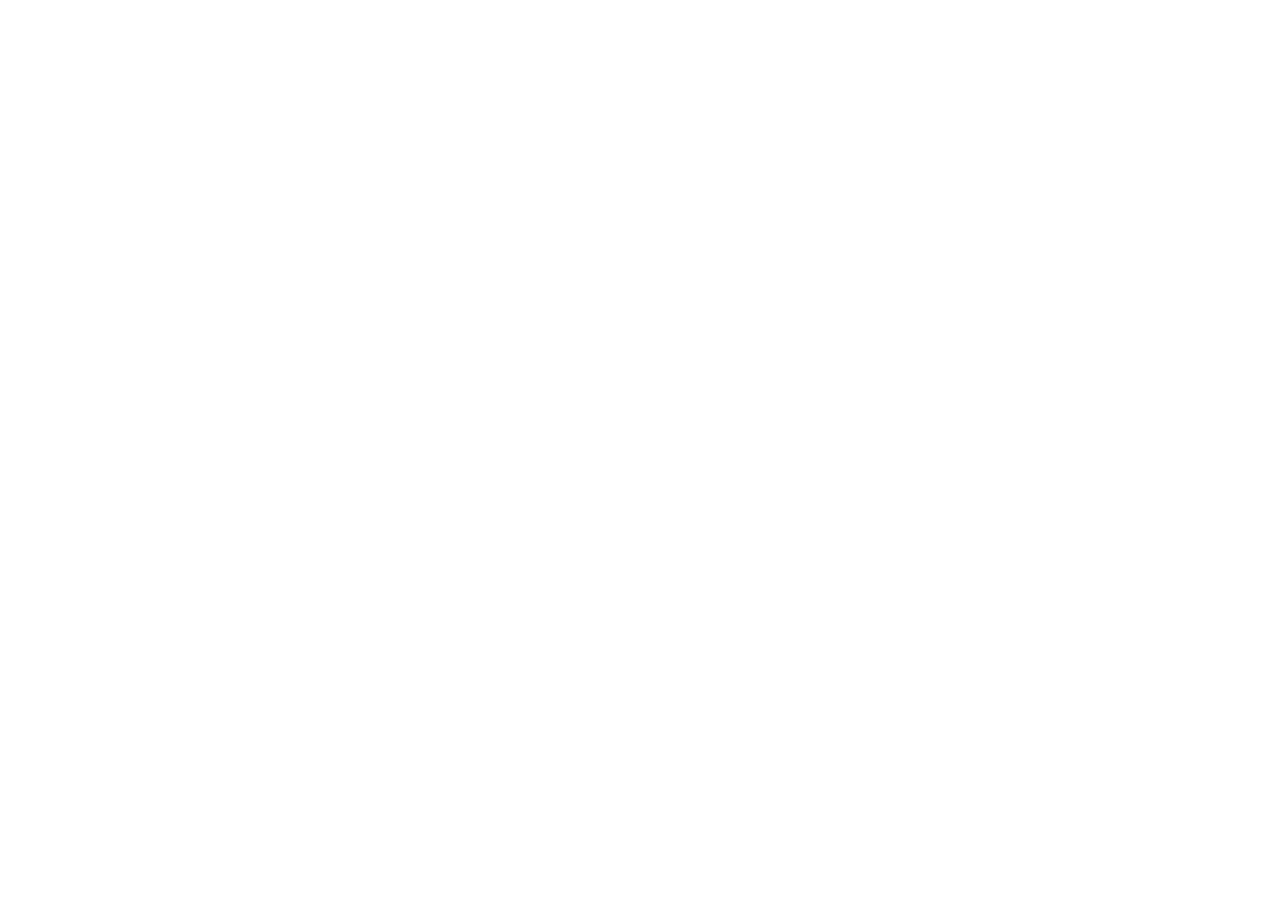
==== commit 97f414bf: "edit" ====
--- a/index.html
+++ b/index.html
@@ -2,11 +2,11 @@
 <html lang="">
   <head>
     <meta charset="UTF-8">
-    <link rel="icon" href="./favicon.ico">
+    <link rel="icon" href="/vue-cat-admin-frontend/favicon.ico">
     <meta name="viewport" content="width=device-width, initial-scale=1.0">
     <title>Vite App</title>
-    <script type="module" crossorigin src="./assets/index-8483b19e.js"></script>
-    <link rel="stylesheet" href="./assets/index-f21ac007.css">
+    <script type="module" crossorigin src="/vue-cat-admin-frontend/assets/index-23dc3afb.js"></script>
+    <link rel="stylesheet" href="/vue-cat-admin-frontend/assets/index-f21ac007.css">
   </head>
   <body>
     <div id="app"></div>
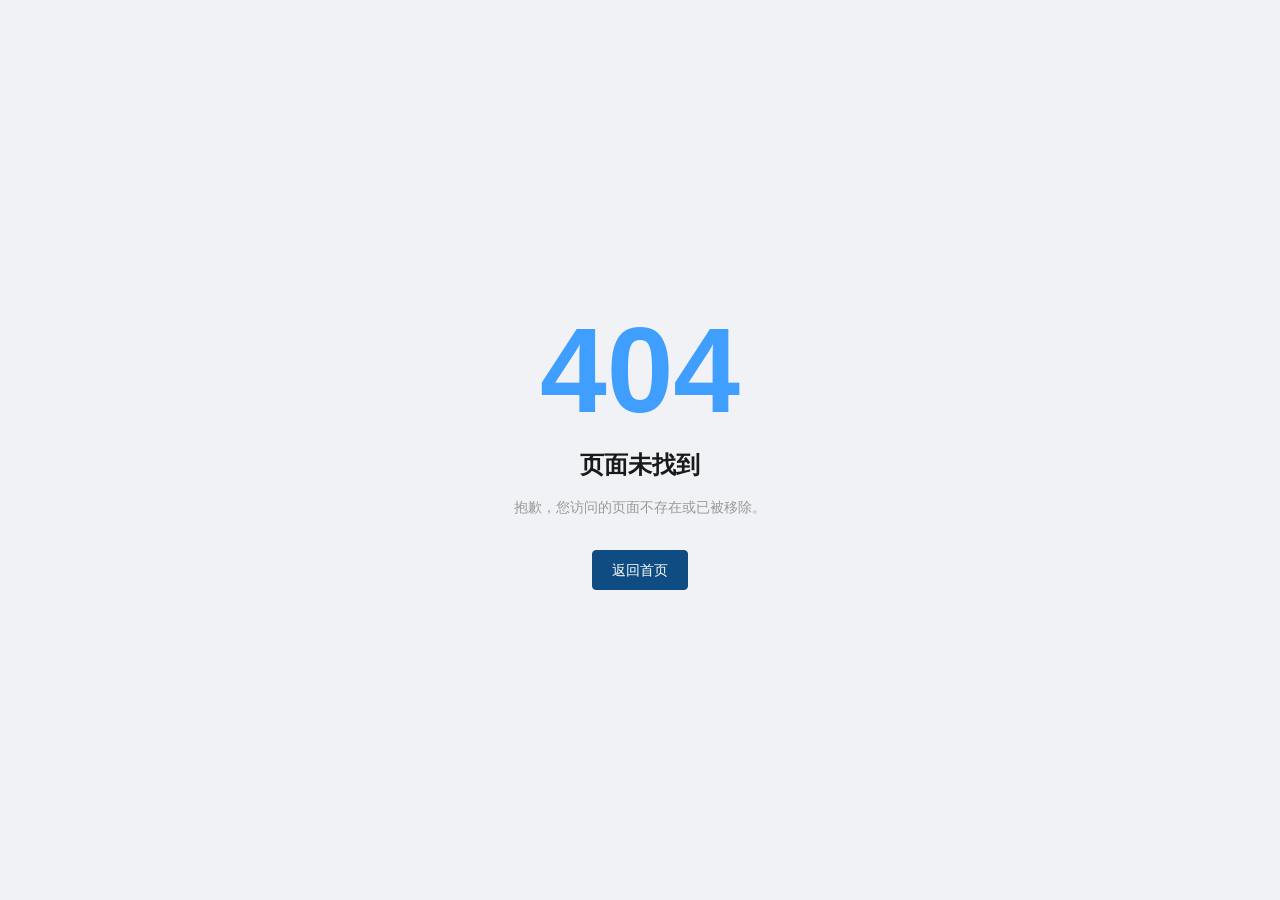
==== commit 8adc9e8c: "edit" ====
--- a/index.html
+++ b/index.html
@@ -2,11 +2,11 @@
 <html lang="">
   <head>
     <meta charset="UTF-8">
-    <link rel="icon" href="/vue-cat-admin-frontend/favicon.ico">
+    <link rel="icon" href="/favicon.ico">
     <meta name="viewport" content="width=device-width, initial-scale=1.0">
     <title>Vite App</title>
-    <script type="module" crossorigin src="/vue-cat-admin-frontend/assets/index-23dc3afb.js"></script>
-    <link rel="stylesheet" href="/vue-cat-admin-frontend/assets/index-f21ac007.css">
+    <script type="module" crossorigin src="/assets/index-501a4672.js"></script>
+    <link rel="stylesheet" href="/assets/index-07b527f7.css">
   </head>
   <body>
     <div id="app"></div>
--- a/assets/index-07b527f7.css
+++ b/assets/index-07b527f7.css
@@ -0,0 +1 @@
+:root{--color-primary: #0F4C81;--color-primary-light: #1a5fa0;--color-primary-dark: #0a3359;--color-secondary: #4096FF;--color-secondary-light: #69b1ff;--color-secondary-dark: #1677ff;--color-text-primary: #1A1A1A;--color-text-regular: #666666;--color-text-secondary: #909399;--color-text-placeholder: #C0C4CC;--color-bg-primary: #ffffff;--color-bg-secondary: #F5F7FA;--color-border: #E5E6EB;--color-border-light: #E4E7ED;--color-error: #F53F3F;--color-success: #00B42A;--color-warning: #FF7D00;--color-info: #909399;--font-size-title-xl: 28px;--font-weight-title-xl: 700;--font-size-title: 20px;--font-weight-title: 700;--font-size-title-sm: 16px;--font-weight-title-sm: 700;--font-size-body: 14px;--font-weight-body: 400;--font-size-caption: 12px;--font-weight-caption: 400;--font-family: Inter, -apple-system, BlinkMacSystemFont, "Segoe UI", Roboto, "Helvetica Neue", Arial, "Noto Sans", sans-serif, "Apple Color Emoji", "Segoe UI Emoji";--line-height-base: 1.6;--spacing-xs: 8px;--spacing-sm: 12px;--spacing-md: 16px;--spacing-lg: 20px;--spacing-xl: 24px;--border-radius-sm: 4px;--border-radius-md: 8px;--border-radius-lg: 12px;--shadow-sm: 0 1px 2px rgba(0, 0, 0, .06);--shadow-md: 0 4px 12px rgba(0, 0, 0, .08);--shadow-lg: 0 8px 24px rgba(0, 0, 0, .12);--sidebar-width: 220px;--header-height: 60px}*,*:before,*:after{box-sizing:border-box;margin:0;padding:0}html,body{height:100%}body{color:var(--color-text-primary);background:var(--color-bg-secondary);font-family:var(--font-family);font-size:var(--font-size-body);font-weight:var(--font-weight-body);line-height:var(--line-height-base);-webkit-font-smoothing:antialiased;-moz-osx-font-smoothing:grayscale}a{color:var(--color-secondary);text-decoration:none}a:hover{color:var(--color-secondary-dark)}:root{--el-color-white:#fff;--el-color-black:#000;--el-color-primary-rgb:64, 158, 255;--el-color-success-rgb:103, 194, 58;--el-color-warning-rgb:230, 162, 60;--el-color-danger-rgb:245, 108, 108;--el-color-error-rgb:245, 108, 108;--el-color-info-rgb:144, 147, 153;--el-font-size-extra-large:20px;--el-font-size-large:18px;--el-font-size-medium:16px;--el-font-size-base:14px;--el-font-size-small:13px;--el-font-size-extra-small:12px;--el-font-family:"Helvetica Neue", Helvetica, "PingFang SC", "Hiragino Sans GB", "Microsoft YaHei", "微软雅黑", Arial, sans-serif;--el-font-weight-primary:500;--el-font-line-height-primary:24px;--el-index-normal:1;--el-index-top:1000;--el-index-popper:2000;--el-border-radius-base:4px;--el-border-radius-small:2px;--el-border-radius-round:20px;--el-border-radius-circle:100%;--el-transition-duration:.3s;--el-transition-duration-fast:.2s;--el-transition-function-ease-in-out-bezier:cubic-bezier(.645, .045, .355, 1);--el-transition-function-fast-bezier:cubic-bezier(.23, 1, .32, 1);--el-transition-all:all var(--el-transition-duration) var(--el-transition-function-ease-in-out-bezier);--el-transition-fade:opacity var(--el-transition-duration) var(--el-transition-function-fast-bezier);--el-transition-md-fade:transform var(--el-transition-duration) var(--el-transition-function-fast-bezier), opacity var(--el-transition-duration) var(--el-transition-function-fast-bezier);--el-transition-fade-linear:opacity var(--el-transition-duration-fast) linear;--el-transition-border:border-color var(--el-transition-duration-fast) var(--el-transition-function-ease-in-out-bezier);--el-transition-box-shadow:box-shadow var(--el-transition-duration-fast) var(--el-transition-function-ease-in-out-bezier);--el-transition-color:color var(--el-transition-duration-fast) var(--el-transition-function-ease-in-out-bezier);--el-component-size-large:40px;--el-component-size:32px;--el-component-size-small:24px;--lightningcss-light:initial;--lightningcss-dark: ;color-scheme:light;--el-color-primary:#409eff;--el-color-primary-light-3:#79bbff;--el-color-primary-light-5:#a0cfff;--el-color-primary-light-7:#c6e2ff;--el-color-primary-light-8:#d9ecff;--el-color-primary-light-9:#ecf5ff;--el-color-primary-dark-2:#337ecc;--el-color-success:#67c23a;--el-color-success-light-3:#95d475;--el-color-success-light-5:#b3e19d;--el-color-success-light-7:#d1edc4;--el-color-success-light-8:#e1f3d8;--el-color-success-light-9:#f0f9eb;--el-color-success-dark-2:#529b2e;--el-color-warning:#e6a23c;--el-color-warning-light-3:#eebe77;--el-color-warning-light-5:#f3d19e;--el-color-warning-light-7:#f8e3c5;--el-color-warning-light-8:#faecd8;--el-color-warning-light-9:#fdf6ec;--el-color-warning-dark-2:#b88230;--el-color-danger:#f56c6c;--el-color-danger-light-3:#f89898;--el-color-danger-light-5:#fab6b6;--el-color-danger-light-7:#fcd3d3;--el-color-danger-light-8:#fde2e2;--el-color-danger-light-9:#fef0f0;--el-color-danger-dark-2:#c45656;--el-color-error:#f56c6c;--el-color-error-light-3:#f89898;--el-color-error-light-5:#fab6b6;--el-color-error-light-7:#fcd3d3;--el-color-error-light-8:#fde2e2;--el-color-error-light-9:#fef0f0;--el-color-error-dark-2:#c45656;--el-color-info:#909399;--el-color-info-light-3:#b1b3b8;--el-color-info-light-5:#c8c9cc;--el-color-info-light-7:#dedfe0;--el-color-info-light-8:#e9e9eb;--el-color-info-light-9:#f4f4f5;--el-color-info-dark-2:#73767a;--el-bg-color:#fff;--el-bg-color-page:#f2f3f5;--el-bg-color-overlay:#fff;--el-text-color-primary:#303133;--el-text-color-regular:#606266;--el-text-color-secondary:#909399;--el-text-color-placeholder:#a8abb2;--el-text-color-disabled:#c0c4cc;--el-border-color:#dcdfe6;--el-border-color-light:#e4e7ed;--el-border-color-lighter:#ebeef5;--el-border-color-extra-light:#f2f6fc;--el-border-color-dark:#d4d7de;--el-border-color-darker:#cdd0d6;--el-fill-color:#f0f2f5;--el-fill-color-light:#f5f7fa;--el-fill-color-lighter:#fafafa;--el-fill-color-extra-light:#fafcff;--el-fill-color-dark:#ebedf0;--el-fill-color-darker:#e6e8eb;--el-fill-color-blank:#fff;--el-box-shadow:0px 12px 32px 4px #0000000a, 0px 8px 20px #00000014;--el-box-shadow-light:0px 0px 12px #0000001f;--el-box-shadow-lighter:0px 0px 6px #0000001f;--el-box-shadow-dark:0px 16px 48px 16px #00000014, 0px 12px 32px #0000001f, 0px 8px 16px -8px #00000029;--el-disabled-bg-color:var(--el-fill-color-light);--el-disabled-text-color:var(--el-text-color-placeholder);--el-disabled-border-color:var(--el-border-color-light);--el-overlay-color:#000c;--el-overlay-color-light:#000000b3;--el-overlay-color-lighter:#00000080;--el-mask-color:#ffffffe6;--el-mask-color-extra-light:#ffffff4d;--el-border-width:1px;--el-border-style:solid;--el-border-color-hover:var(--el-text-color-disabled);--el-border:var(--el-border-width) var(--el-border-style) var(--el-border-color);--el-svg-monochrome-grey:var(--el-border-color)}.fade-in-linear-enter-active,.fade-in-linear-leave-active{transition:var(--el-transition-fade-linear)}.fade-in-linear-enter-from,.fade-in-linear-leave-to{opacity:0}.el-fade-in-linear-enter-active,.el-fade-in-linear-leave-active{transition:var(--el-transition-fade-linear)}.el-fade-in-linear-enter-from,.el-fade-in-linear-leave-to{opacity:0}.el-fade-in-enter-active,.el-fade-in-leave-active{transition:all var(--el-transition-duration) cubic-bezier(.55,0,.1,1)}.el-fade-in-enter-from,.el-fade-in-leave-active{opacity:0}.el-zoom-in-center-enter-active,.el-zoom-in-center-leave-active{transition:all var(--el-transition-duration) cubic-bezier(.55,0,.1,1)}.el-zoom-in-center-enter-from,.el-zoom-in-center-leave-active{opacity:0;transform:scaleX(0)}.el-zoom-in-top-enter-active,.el-zoom-in-top-leave-active{opacity:1;transition:var(--el-transition-md-fade);transform-origin:top;transform:scaleY(1)}.el-zoom-in-top-enter-active[data-popper-placement^=top],.el-zoom-in-top-leave-active[data-popper-placement^=top]{transform-origin:bottom}.el-zoom-in-top-enter-from,.el-zoom-in-top-leave-active{opacity:0;transform:scaleY(0)}.el-zoom-in-bottom-enter-active,.el-zoom-in-bottom-leave-active{opacity:1;transition:var(--el-transition-md-fade);transform-origin:bottom;transform:scaleY(1)}.el-zoom-in-bottom-enter-from,.el-zoom-in-bottom-leave-active{opacity:0;transform:scaleY(0)}.el-zoom-in-left-enter-active,.el-zoom-in-left-leave-active{opacity:1;transition:var(--el-transition-md-fade);transform-origin:0 0;transform:scale(1)}.el-zoom-in-left-enter-from,.el-zoom-in-left-leave-active{opacity:0;transform:scale(.45)}.collapse-transition{transition:var(--el-transition-duration) height ease-in-out,var(--el-transition-duration) padding-top ease-in-out,var(--el-transition-duration) padding-bottom ease-in-out}.el-collapse-transition-leave-active,.el-collapse-transition-enter-active{transition:var(--el-transition-duration) max-height ease-in-out,var(--el-transition-duration) padding-top ease-in-out,var(--el-transition-duration) padding-bottom ease-in-out}.horizontal-collapse-transition{transition:var(--el-transition-duration) width ease-in-out,var(--el-transition-duration) padding-left ease-in-out,var(--el-transition-duration) padding-right ease-in-out}.el-list-enter-active,.el-list-leave-active{transition:all 1s}.el-list-enter-from,.el-list-leave-to{opacity:0;transform:translateY(-30px)}.el-list-leave-active{position:absolute!important}.el-opacity-transition{transition:opacity var(--el-transition-duration) cubic-bezier(.55,0,.1,1)}.el-icon--right{margin-left:5px}.el-icon--left{margin-right:5px}@keyframes rotating{0%{transform:rotate(0)}to{transform:rotate(360deg)}}.el-icon{--color:inherit;fill:currentColor;width:1em;height:1em;color:var(--color);line-height:1em;font-size:inherit;justify-content:center;align-items:center;display:inline-flex;position:relative}.el-icon.is-loading{animation:2s linear infinite rotating}.el-icon svg{width:1em;height:1em}.el-affix--fixed{position:fixed}.el-alert{--el-alert-padding:8px 16px;--el-alert-border-radius-base:var(--el-border-radius-base);--el-alert-title-font-size:14px;--el-alert-title-with-description-font-size:16px;--el-alert-description-font-size:14px;--el-alert-close-font-size:16px;--el-alert-close-customed-font-size:14px;--el-alert-icon-size:16px;--el-alert-icon-large-size:28px;width:100%;padding:var(--el-alert-padding);box-sizing:border-box;border-radius:var(--el-alert-border-radius-base);background-color:var(--el-color-white);opacity:1;transition:opacity var(--el-transition-duration-fast);align-items:center;margin:0;display:flex;position:relative;overflow:hidden}.el-alert.is-light .el-alert__close-btn{color:var(--el-text-color-placeholder)}.el-alert.is-dark .el-alert__close-btn,.el-alert.is-dark .el-alert__description{color:var(--el-color-white)}.el-alert.is-center{justify-content:center}.el-alert--primary{--el-alert-bg-color:var(--el-color-primary-light-9)}.el-alert--primary.is-light{background-color:var(--el-alert-bg-color);color:var(--el-color-primary)}.el-alert--primary.is-light .el-alert__description{color:var(--el-color-primary)}.el-alert--primary.is-dark{background-color:var(--el-color-primary);color:var(--el-color-white)}.el-alert--success{--el-alert-bg-color:var(--el-color-success-light-9)}.el-alert--success.is-light{background-color:var(--el-alert-bg-color);color:var(--el-color-success)}.el-alert--success.is-light .el-alert__description{color:var(--el-color-success)}.el-alert--success.is-dark{background-color:var(--el-color-success);color:var(--el-color-white)}.el-alert--info{--el-alert-bg-color:var(--el-color-info-light-9)}.el-alert--info.is-light{background-color:var(--el-alert-bg-color);color:var(--el-color-info)}.el-alert--info.is-light .el-alert__description{color:var(--el-color-info)}.el-alert--info.is-dark{background-color:var(--el-color-info);color:var(--el-color-white)}.el-alert--warning{--el-alert-bg-color:var(--el-color-warning-light-9)}.el-alert--warning.is-light{background-color:var(--el-alert-bg-color);color:var(--el-color-warning)}.el-alert--warning.is-light .el-alert__description{color:var(--el-color-warning)}.el-alert--warning.is-dark{background-color:var(--el-color-warning);color:var(--el-color-white)}.el-alert--error{--el-alert-bg-color:var(--el-color-error-light-9)}.el-alert--error.is-light{background-color:var(--el-alert-bg-color);color:var(--el-color-error)}.el-alert--error.is-light .el-alert__description{color:var(--el-color-error)}.el-alert--error.is-dark{background-color:var(--el-color-error);color:var(--el-color-white)}.el-alert__content{flex-direction:column;gap:4px;display:flex}.el-alert .el-alert__icon{font-size:var(--el-alert-icon-size);width:var(--el-alert-icon-size);margin-right:8px}.el-alert .el-alert__icon.is-big{font-size:var(--el-alert-icon-large-size);width:var(--el-alert-icon-large-size);margin-right:12px}.el-alert__title{font-size:var(--el-alert-title-font-size);line-height:24px}.el-alert__title.with-description{font-size:var(--el-alert-title-with-description-font-size)}.el-alert .el-alert__description{font-size:var(--el-alert-description-font-size);margin:0}.el-alert .el-alert__close-btn{font-size:var(--el-alert-close-font-size);opacity:1;cursor:pointer;position:absolute;top:12px;right:16px}.el-alert .el-alert__close-btn.is-customed{font-style:normal;font-size:var(--el-alert-close-customed-font-size);line-height:24px;top:8px}.el-alert-fade-enter-from,.el-alert-fade-leave-active{opacity:0}.el-aside{box-sizing:border-box;width:var(--el-aside-width,300px);flex-shrink:0;overflow:auto}.el-autocomplete{--el-input-text-color:var(--el-text-color-regular);--el-input-border:var(--el-border);--el-input-hover-border:var(--el-border-color-hover);--el-input-focus-border:var(--el-color-primary);--el-input-transparent-border:0 0 0 1px transparent inset;--el-input-border-color:var(--el-border-color);--el-input-border-radius:var(--el-border-radius-base);--el-input-bg-color:var(--el-fill-color-blank);--el-input-icon-color:var(--el-text-color-placeholder);--el-input-placeholder-color:var(--el-text-color-placeholder);--el-input-hover-border-color:var(--el-border-color-hover);--el-input-clear-hover-color:var(--el-text-color-secondary);--el-input-focus-border-color:var(--el-color-primary);--el-input-width:100%;width:var(--el-input-width);display:inline-block;position:relative}.el-autocomplete__popper.el-popper{background:var(--el-bg-color-overlay);border:1px solid var(--el-border-color-light);box-shadow:var(--el-box-shadow-light)}.el-autocomplete__popper.el-popper .el-popper__arrow:before{border:1px solid var(--el-border-color-light)}.el-autocomplete__popper.el-popper[data-popper-placement^=top] .el-popper__arrow:before{border-top-color:#0000;border-left-color:#0000}.el-autocomplete__popper.el-popper[data-popper-placement^=bottom] .el-popper__arrow:before{border-bottom-color:#0000;border-right-color:#0000}.el-autocomplete__popper.el-popper[data-popper-placement^=left] .el-popper__arrow:before{border-bottom-color:#0000;border-left-color:#0000}.el-autocomplete__popper.el-popper[data-popper-placement^=right] .el-popper__arrow:before{border-top-color:#0000;border-right-color:#0000}.el-autocomplete-suggestion{border-radius:var(--el-border-radius-base);box-sizing:border-box}.el-autocomplete-suggestion__header{border-bottom:1px solid var(--el-border-color-lighter);padding:10px}.el-autocomplete-suggestion__footer{border-top:1px solid var(--el-border-color-lighter);padding:10px}.el-autocomplete-suggestion__wrap{box-sizing:border-box;max-height:280px;padding:10px 0}.el-autocomplete-suggestion__list{margin:0;padding:0}.el-autocomplete-suggestion li{cursor:pointer;color:var(--el-text-color-regular);line-height:34px;font-size:var(--el-font-size-base);text-align:left;text-overflow:ellipsis;white-space:nowrap;margin:0;padding:0 20px;list-style:none;overflow:hidden}.el-autocomplete-suggestion li:hover,.el-autocomplete-suggestion li.highlighted{background-color:var(--el-fill-color-light)}.el-autocomplete-suggestion li.divider{border-top:1px solid var(--el-color-black);margin-top:6px}.el-autocomplete-suggestion li.divider:last-child{margin-bottom:-6px}.el-autocomplete-suggestion.is-loading li{cursor:default;height:100px;color:var(--el-text-color-secondary);justify-content:center;align-items:center;font-size:20px;display:flex}.el-autocomplete-suggestion.is-loading li:hover{background-color:var(--el-bg-color-overlay)}.el-avatar{--el-avatar-text-color:var(--el-color-white);--el-avatar-bg-color:var(--el-text-color-disabled);--el-avatar-text-size:14px;--el-avatar-icon-size:18px;--el-avatar-border-radius:var(--el-border-radius-base);--el-avatar-size-large:56px;--el-avatar-size:40px;--el-avatar-size-small:24px;box-sizing:border-box;text-align:center;color:var(--el-avatar-text-color);background:var(--el-avatar-bg-color);width:var(--el-avatar-size);height:var(--el-avatar-size);font-size:var(--el-avatar-text-size);outline:none;justify-content:center;align-items:center;display:inline-flex;overflow:hidden}.el-avatar>img{width:100%;height:100%;display:block}.el-avatar--circle{border-radius:50%}.el-avatar--square{border-radius:var(--el-avatar-border-radius)}.el-avatar--icon{font-size:var(--el-avatar-icon-size)}.el-avatar--small{--el-avatar-size:24px}.el-avatar--large{--el-avatar-size:56px}.el-avatar-group{--el-avatar-group-item-gap:-8px;--el-avatar-group-collapse-item-gap:4px;display:inline-flex}.el-avatar-group .el-avatar{border:1px solid var(--el-border-color-extra-light)}.el-avatar-group .el-avatar:not(:first-child){margin-left:var(--el-avatar-group-item-gap)}.el-avatar-group__collapse-avatars{--el-avatar-group-item-gap:-8px;--el-avatar-group-collapse-item-gap:4px}.el-avatar-group__collapse-avatars .el-avatar:not(:first-child){margin-left:var(--el-avatar-group-collapse-item-gap)}.el-backtop{--el-backtop-bg-color:var(--el-bg-color-overlay);--el-backtop-text-color:var(--el-color-primary);--el-backtop-hover-bg-color:var(--el-border-color-extra-light);background-color:var(--el-backtop-bg-color);width:40px;height:40px;color:var(--el-backtop-text-color);box-shadow:var(--el-box-shadow-lighter);cursor:pointer;z-index:5;border-radius:50%;justify-content:center;align-items:center;font-size:20px;display:flex;position:fixed}.el-backtop:hover{background-color:var(--el-backtop-hover-bg-color)}.el-backtop__icon{font-size:20px}.el-badge{--el-badge-bg-color:var(--el-color-danger);--el-badge-radius:10px;--el-badge-font-size:12px;--el-badge-padding:6px;--el-badge-size:18px;vertical-align:middle;width:-moz-fit-content;width:fit-content;display:inline-block;position:relative}.el-badge__content{background-color:var(--el-badge-bg-color);border-radius:var(--el-badge-radius);color:var(--el-color-white);font-size:var(--el-badge-font-size);height:var(--el-badge-size);padding:0 var(--el-badge-padding);white-space:nowrap;border:1px solid var(--el-bg-color);justify-content:center;align-items:center;display:inline-flex}.el-badge__content.is-fixed{top:0;right:calc(1px + var(--el-badge-size) / 2);z-index:var(--el-index-normal);position:absolute;transform:translateY(-50%)translate(100%)}.el-badge__content.is-fixed.is-dot{right:5px}.el-badge__content.is-dot{border-radius:50%;width:8px;height:8px;padding:0;right:0}.el-badge__content.is-hide-zero{display:none}.el-badge__content--primary{background-color:var(--el-color-primary)}.el-badge__content--success{background-color:var(--el-color-success)}.el-badge__content--warning{background-color:var(--el-color-warning)}.el-badge__content--info{background-color:var(--el-color-info)}.el-badge__content--danger{background-color:var(--el-color-danger)}.el-breadcrumb__separator{color:var(--el-text-color-placeholder);margin:0 9px;font-weight:700}.el-breadcrumb__separator.el-icon{margin:0 6px;font-weight:400}.el-breadcrumb__separator.el-icon svg{vertical-align:middle}.el-breadcrumb__item{float:left;align-items:center;display:inline-flex}.el-breadcrumb__inner{color:var(--el-text-color-regular)}.el-breadcrumb__inner.is-link,.el-breadcrumb__inner a{transition:var(--el-transition-color);color:var(--el-text-color-primary);font-weight:700;text-decoration:none}.el-breadcrumb__inner.is-link:hover,.el-breadcrumb__inner a:hover{color:var(--el-color-primary);cursor:pointer}.el-breadcrumb__item:last-child .el-breadcrumb__inner,.el-breadcrumb__item:last-child .el-breadcrumb__inner:hover,.el-breadcrumb__item:last-child .el-breadcrumb__inner a,.el-breadcrumb__item:last-child .el-breadcrumb__inner a:hover{color:var(--el-text-color-regular);cursor:text;font-weight:400}.el-breadcrumb__item:last-child .el-breadcrumb__separator{display:none}.el-breadcrumb{font-size:14px;line-height:1}.el-breadcrumb:before,.el-breadcrumb:after{content:"";display:table}.el-breadcrumb:after{clear:both}.el-button-group>.el-button+.el-button{margin-left:0}.el-button-group>.el-button:first-child:last-child{border-top-right-radius:var(--el-border-radius-base);border-bottom-right-radius:var(--el-border-radius-base);border-top-left-radius:var(--el-border-radius-base);border-bottom-left-radius:var(--el-border-radius-base)}.el-button-group>.el-button:first-child:last-child.is-round{border-radius:var(--el-border-radius-round)}.el-button-group>.el-button:first-child:last-child.is-circle{border-radius:50%}.el-button-group>.el-button:not(:first-child):not(:last-child){border-radius:0}.el-button-group>.el-button:hover,.el-button-group>.el-button:focus,.el-button-group>.el-button:active,.el-button-group>.el-button.is-active{z-index:1}.el-button-group--horizontal{vertical-align:middle;display:inline-block}.el-button-group--horizontal:before,.el-button-group--horizontal:after{content:"";display:table}.el-button-group--horizontal:after{clear:both}.el-button-group--horizontal>.el-button{float:left;position:relative}.el-button-group--horizontal>.el-button:first-child{border-top-right-radius:0;border-bottom-right-radius:0}.el-button-group--horizontal>.el-button:last-child{border-top-left-radius:0;border-bottom-left-radius:0}.el-button-group--horizontal>.el-button:not(:last-child){margin-right:-1px}.el-button-group--horizontal .el-button--primary:first-child{border-right-color:var(--el-button-divide-border-color)}.el-button-group--horizontal .el-button--primary:last-child{border-left-color:var(--el-button-divide-border-color)}.el-button-group--horizontal .el-button--primary:not(:first-child):not(:last-child){border-left-color:var(--el-button-divide-border-color);border-right-color:var(--el-button-divide-border-color)}.el-button-group--horizontal .el-button--success:first-child{border-right-color:var(--el-button-divide-border-color)}.el-button-group--horizontal .el-button--success:last-child{border-left-color:var(--el-button-divide-border-color)}.el-button-group--horizontal .el-button--success:not(:first-child):not(:last-child){border-left-color:var(--el-button-divide-border-color);border-right-color:var(--el-button-divide-border-color)}.el-button-group--horizontal .el-button--warning:first-child{border-right-color:var(--el-button-divide-border-color)}.el-button-group--horizontal .el-button--warning:last-child{border-left-color:var(--el-button-divide-border-color)}.el-button-group--horizontal .el-button--warning:not(:first-child):not(:last-child){border-left-color:var(--el-button-divide-border-color);border-right-color:var(--el-button-divide-border-color)}.el-button-group--horizontal .el-button--danger:first-child{border-right-color:var(--el-button-divide-border-color)}.el-button-group--horizontal .el-button--danger:last-child{border-left-color:var(--el-button-divide-border-color)}.el-button-group--horizontal .el-button--danger:not(:first-child):not(:last-child){border-left-color:var(--el-button-divide-border-color);border-right-color:var(--el-button-divide-border-color)}.el-button-group--horizontal .el-button--info:first-child{border-right-color:var(--el-button-divide-border-color)}.el-button-group--horizontal .el-button--info:last-child{border-left-color:var(--el-button-divide-border-color)}.el-button-group--horizontal .el-button--info:not(:first-child):not(:last-child){border-left-color:var(--el-button-divide-border-color);border-right-color:var(--el-button-divide-border-color)}.el-button-group--horizontal>.el-dropdown>.el-button{border-left-color:var(--el-button-divide-border-color);border-top-left-radius:0;border-bottom-left-radius:0}.el-button-group--vertical{flex-direction:column;align-items:stretch;display:inline-flex}.el-button-group--vertical>.el-button{margin-top:-1px}.el-button-group--vertical>.el-button:first-child{border-bottom-right-radius:0;border-bottom-left-radius:0}.el-button-group--vertical>.el-button:last-child{border-top-left-radius:0;border-top-right-radius:0}.el-button-group--vertical>.el-dropdown{margin-top:-1px}.el-button-group--vertical>.el-dropdown>.el-button{border-left-color:var(--el-button-divide-border-color);border-top-left-radius:0;border-top-right-radius:0}.el-button-group--vertical .el-button--primary:first-child{border-bottom-color:var(--el-button-divide-border-color)}.el-button-group--vertical .el-button--primary:last-child{border-top-color:var(--el-button-divide-border-color)}.el-button-group--vertical .el-button--primary:not(:first-child):not(:last-child){border-top-color:var(--el-button-divide-border-color);border-bottom-color:var(--el-button-divide-border-color)}.el-button-group--vertical .el-button--success:first-child{border-bottom-color:var(--el-button-divide-border-color)}.el-button-group--vertical .el-button--success:last-child{border-top-color:var(--el-button-divide-border-color)}.el-button-group--vertical .el-button--success:not(:first-child):not(:last-child){border-top-color:var(--el-button-divide-border-color);border-bottom-color:var(--el-button-divide-border-color)}.el-button-group--vertical .el-button--warning:first-child{border-bottom-color:var(--el-button-divide-border-color)}.el-button-group--vertical .el-button--warning:last-child{border-top-color:var(--el-button-divide-border-color)}.el-button-group--vertical .el-button--warning:not(:first-child):not(:last-child){border-top-color:var(--el-button-divide-border-color);border-bottom-color:var(--el-button-divide-border-color)}.el-button-group--vertical .el-button--danger:first-child{border-bottom-color:var(--el-button-divide-border-color)}.el-button-group--vertical .el-button--danger:last-child{border-top-color:var(--el-button-divide-border-color)}.el-button-group--vertical .el-button--danger:not(:first-child):not(:last-child){border-top-color:var(--el-button-divide-border-color);border-bottom-color:var(--el-button-divide-border-color)}.el-button-group--vertical .el-button--info:first-child{border-bottom-color:var(--el-button-divide-border-color)}.el-button-group--vertical .el-button--info:last-child{border-top-color:var(--el-button-divide-border-color)}.el-button-group--vertical .el-button--info:not(:first-child):not(:last-child){border-top-color:var(--el-button-divide-border-color);border-bottom-color:var(--el-button-divide-border-color)}.el-button{--el-button-font-weight:var(--el-font-weight-primary);--el-button-border-color:var(--el-border-color);--el-button-bg-color:var(--el-fill-color-blank);--el-button-text-color:var(--el-text-color-regular);--el-button-disabled-text-color:var(--el-disabled-text-color);--el-button-disabled-bg-color:var(--el-fill-color-blank);--el-button-disabled-border-color:var(--el-border-color-light);--el-button-divide-border-color:#ffffff80;--el-button-hover-text-color:var(--el-color-primary);--el-button-hover-bg-color:var(--el-color-primary-light-9);--el-button-hover-border-color:var(--el-color-primary-light-7);--el-button-active-text-color:var(--el-button-hover-text-color);--el-button-active-border-color:var(--el-color-primary);--el-button-active-bg-color:var(--el-button-hover-bg-color);--el-button-outline-color:var(--el-color-primary-light-5);--el-button-hover-link-text-color:var(--el-text-color-secondary);--el-button-active-color:var(--el-text-color-primary);white-space:nowrap;cursor:pointer;height:32px;color:var(--el-button-text-color);text-align:center;box-sizing:border-box;line-height:1;font-weight:var(--el-button-font-weight);-webkit-user-select:none;user-select:none;vertical-align:middle;-webkit-appearance:none;background-color:var(--el-button-bg-color);border:var(--el-border);border-color:var(--el-button-border-color);outline:none;justify-content:center;align-items:center;transition:all .1s;display:inline-flex}.el-button:hover{color:var(--el-button-hover-text-color);border-color:var(--el-button-hover-border-color);background-color:var(--el-button-hover-bg-color);outline:none}.el-button:active{color:var(--el-button-active-text-color);border-color:var(--el-button-active-border-color);background-color:var(--el-button-active-bg-color);outline:none}.el-button:focus-visible{outline:2px solid var(--el-button-outline-color);outline-offset:1px;transition:outline-offset,outline}.el-button>span{align-items:center;display:inline-flex}.el-button+.el-button{margin-left:12px}.el-button{font-size:var(--el-font-size-base);border-radius:var(--el-border-radius-base);padding:8px 15px}.el-button.is-round{padding:8px 15px}.el-button::-moz-focus-inner{border:0}.el-button [class*=el-icon]+span{margin-left:6px}.el-button [class*=el-icon] svg{vertical-align:bottom}.el-button.is-plain{--el-button-hover-text-color:var(--el-color-primary);--el-button-hover-bg-color:var(--el-fill-color-blank);--el-button-hover-border-color:var(--el-color-primary)}.el-button.is-active{color:var(--el-button-active-text-color);border-color:var(--el-button-active-border-color);background-color:var(--el-button-active-bg-color);outline:none}.el-button.is-disabled,.el-button.is-disabled:hover{color:var(--el-button-disabled-text-color);cursor:not-allowed;background-image:none;background-color:var(--el-button-disabled-bg-color);border-color:var(--el-button-disabled-border-color)}.el-button.is-loading{pointer-events:none;position:relative}.el-button.is-loading:before{z-index:1;pointer-events:none;content:"";border-radius:inherit;background-color:var(--el-mask-color-extra-light);position:absolute;top:-1px;bottom:-1px;left:-1px;right:-1px}.el-button.is-round{border-radius:var(--el-border-radius-round)}.el-button.is-dashed{--el-button-hover-text-color:var(--el-color-primary);--el-button-hover-bg-color:var(--el-fill-color-blank);--el-button-hover-border-color:var(--el-color-primary);border-style:dashed}.el-button.is-circle{border-radius:50%;width:32px;padding:8px}.el-button.is-text{color:var(--el-button-text-color);background-color:#0000;border:0 solid #0000}.el-button.is-text.is-disabled{color:var(--el-button-disabled-text-color);background-color:#0000!important}.el-button.is-text:not(.is-disabled):hover{background-color:var(--el-fill-color-light)}.el-button.is-text:not(.is-disabled):focus-visible{outline:2px solid var(--el-button-outline-color);outline-offset:1px;transition:outline-offset,outline}.el-button.is-text:not(.is-disabled):active{background-color:var(--el-fill-color)}.el-button.is-text:not(.is-disabled).is-has-bg{background-color:var(--el-fill-color-light)}.el-button.is-text:not(.is-disabled).is-has-bg:hover{background-color:var(--el-fill-color)}.el-button.is-text:not(.is-disabled).is-has-bg:active{background-color:var(--el-fill-color-dark)}.el-button__text--expand{letter-spacing:.3em;margin-right:-.3em}.el-button.is-link{color:var(--el-button-text-color);background:0 0;border-color:#0000;height:auto;padding:2px}.el-button.is-link:hover{color:var(--el-button-hover-link-text-color)}.el-button.is-link.is-disabled{color:var(--el-button-disabled-text-color);background-color:#0000!important;border-color:#0000!important}.el-button.is-link:not(.is-disabled):hover{background-color:#0000;border-color:#0000}.el-button.is-link:not(.is-disabled):active{color:var(--el-button-active-color);background-color:#0000;border-color:#0000}.el-button--text{color:var(--el-color-primary);background:0 0;border-color:#0000;padding-left:0;padding-right:0}.el-button--text.is-disabled{color:var(--el-button-disabled-text-color);background-color:#0000!important;border-color:#0000!important}.el-button--text:not(.is-disabled):hover{color:var(--el-color-primary-light-3);background-color:#0000;border-color:#0000}.el-button--text:not(.is-disabled):active{color:var(--el-color-primary-dark-2);background-color:#0000;border-color:#0000}.el-button__link--expand{letter-spacing:.3em;margin-right:-.3em}.el-button--primary{--el-button-text-color:var(--el-color-white);--el-button-bg-color:var(--el-color-primary);--el-button-border-color:var(--el-color-primary);--el-button-outline-color:var(--el-color-primary-light-5);--el-button-active-color:var(--el-color-primary-dark-2);--el-button-hover-text-color:var(--el-color-white);--el-button-hover-link-text-color:var(--el-color-primary-light-5);--el-button-hover-bg-color:var(--el-color-primary-light-3);--el-button-hover-border-color:var(--el-color-primary-light-3);--el-button-active-bg-color:var(--el-color-primary-dark-2);--el-button-active-border-color:var(--el-color-primary-dark-2);--el-button-disabled-text-color:var(--el-color-white);--el-button-disabled-bg-color:var(--el-color-primary-light-5);--el-button-disabled-border-color:var(--el-color-primary-light-5)}.el-button--primary.is-plain,.el-button--primary.is-text,.el-button--primary.is-link{--el-button-text-color:var(--el-color-primary);--el-button-bg-color:var(--el-color-primary-light-9);--el-button-border-color:var(--el-color-primary-light-5);--el-button-hover-text-color:var(--el-color-white);--el-button-hover-bg-color:var(--el-color-primary);--el-button-hover-border-color:var(--el-color-primary);--el-button-active-text-color:var(--el-color-white)}.el-button--primary.is-plain.is-disabled,.el-button--primary.is-plain.is-disabled:hover,.el-button--primary.is-plain.is-disabled:focus,.el-button--primary.is-plain.is-disabled:active,.el-button--primary.is-text.is-disabled,.el-button--primary.is-text.is-disabled:hover,.el-button--primary.is-text.is-disabled:focus,.el-button--primary.is-text.is-disabled:active,.el-button--primary.is-link.is-disabled,.el-button--primary.is-link.is-disabled:hover,.el-button--primary.is-link.is-disabled:focus,.el-button--primary.is-link.is-disabled:active{color:var(--el-color-primary-light-5);background-color:var(--el-color-primary-light-9);border-color:var(--el-color-primary-light-8)}.el-button--primary.is-dashed{--el-button-text-color:var(--el-color-primary);--el-button-bg-color:var(--el-color-primary-light-9);--el-button-border-color:var(--el-color-primary-light-5);--el-button-hover-text-color:var(--el-color-primary);--el-button-hover-bg-color:var(--el-color-primary-light-9);--el-button-hover-border-color:var(--el-color-primary-light-3);--el-button-active-text-color:var(--el-color-primary-dark-2);--el-button-active-bg-color:var(--el-color-primary-light-9);--el-button-active-border-color:var(--el-color-primary-dark-2)}.el-button--primary.is-dashed.is-disabled,.el-button--primary.is-dashed.is-disabled:hover,.el-button--primary.is-dashed.is-disabled:focus,.el-button--primary.is-dashed.is-disabled:active{color:var(--el-color-primary-light-5);background-color:var(--el-color-primary-light-9);border-color:var(--el-color-primary-light-8)}.el-button--success{--el-button-text-color:var(--el-color-white);--el-button-bg-color:var(--el-color-success);--el-button-border-color:var(--el-color-success);--el-button-outline-color:var(--el-color-success-light-5);--el-button-active-color:var(--el-color-success-dark-2);--el-button-hover-text-color:var(--el-color-white);--el-button-hover-link-text-color:var(--el-color-success-light-5);--el-button-hover-bg-color:var(--el-color-success-light-3);--el-button-hover-border-color:var(--el-color-success-light-3);--el-button-active-bg-color:var(--el-color-success-dark-2);--el-button-active-border-color:var(--el-color-success-dark-2);--el-button-disabled-text-color:var(--el-color-white);--el-button-disabled-bg-color:var(--el-color-success-light-5);--el-button-disabled-border-color:var(--el-color-success-light-5)}.el-button--success.is-plain,.el-button--success.is-text,.el-button--success.is-link{--el-button-text-color:var(--el-color-success);--el-button-bg-color:var(--el-color-success-light-9);--el-button-border-color:var(--el-color-success-light-5);--el-button-hover-text-color:var(--el-color-white);--el-button-hover-bg-color:var(--el-color-success);--el-button-hover-border-color:var(--el-color-success);--el-button-active-text-color:var(--el-color-white)}.el-button--success.is-plain.is-disabled,.el-button--success.is-plain.is-disabled:hover,.el-button--success.is-plain.is-disabled:focus,.el-button--success.is-plain.is-disabled:active,.el-button--success.is-text.is-disabled,.el-button--success.is-text.is-disabled:hover,.el-button--success.is-text.is-disabled:focus,.el-button--success.is-text.is-disabled:active,.el-button--success.is-link.is-disabled,.el-button--success.is-link.is-disabled:hover,.el-button--success.is-link.is-disabled:focus,.el-button--success.is-link.is-disabled:active{color:var(--el-color-success-light-5);background-color:var(--el-color-success-light-9);border-color:var(--el-color-success-light-8)}.el-button--success.is-dashed{--el-button-text-color:var(--el-color-success);--el-button-bg-color:var(--el-color-success-light-9);--el-button-border-color:var(--el-color-success-light-5);--el-button-hover-text-color:var(--el-color-success);--el-button-hover-bg-color:var(--el-color-success-light-9);--el-button-hover-border-color:var(--el-color-success-light-3);--el-button-active-text-color:var(--el-color-success-dark-2);--el-button-active-bg-color:var(--el-color-success-light-9);--el-button-active-border-color:var(--el-color-success-dark-2)}.el-button--success.is-dashed.is-disabled,.el-button--success.is-dashed.is-disabled:hover,.el-button--success.is-dashed.is-disabled:focus,.el-button--success.is-dashed.is-disabled:active{color:var(--el-color-success-light-5);background-color:var(--el-color-success-light-9);border-color:var(--el-color-success-light-8)}.el-button--warning{--el-button-text-color:var(--el-color-white);--el-button-bg-color:var(--el-color-warning);--el-button-border-color:var(--el-color-warning);--el-button-outline-color:var(--el-color-warning-light-5);--el-button-active-color:var(--el-color-warning-dark-2);--el-button-hover-text-color:var(--el-color-white);--el-button-hover-link-text-color:var(--el-color-warning-light-5);--el-button-hover-bg-color:var(--el-color-warning-light-3);--el-button-hover-border-color:var(--el-color-warning-light-3);--el-button-active-bg-color:var(--el-color-warning-dark-2);--el-button-active-border-color:var(--el-color-warning-dark-2);--el-button-disabled-text-color:var(--el-color-white);--el-button-disabled-bg-color:var(--el-color-warning-light-5);--el-button-disabled-border-color:var(--el-color-warning-light-5)}.el-button--warning.is-plain,.el-button--warning.is-text,.el-button--warning.is-link{--el-button-text-color:var(--el-color-warning);--el-button-bg-color:var(--el-color-warning-light-9);--el-button-border-color:var(--el-color-warning-light-5);--el-button-hover-text-color:var(--el-color-white);--el-button-hover-bg-color:var(--el-color-warning);--el-button-hover-border-color:var(--el-color-warning);--el-button-active-text-color:var(--el-color-white)}.el-button--warning.is-plain.is-disabled,.el-button--warning.is-plain.is-disabled:hover,.el-button--warning.is-plain.is-disabled:focus,.el-button--warning.is-plain.is-disabled:active,.el-button--warning.is-text.is-disabled,.el-button--warning.is-text.is-disabled:hover,.el-button--warning.is-text.is-disabled:focus,.el-button--warning.is-text.is-disabled:active,.el-button--warning.is-link.is-disabled,.el-button--warning.is-link.is-disabled:hover,.el-button--warning.is-link.is-disabled:focus,.el-button--warning.is-link.is-disabled:active{color:var(--el-color-warning-light-5);background-color:var(--el-color-warning-light-9);border-color:var(--el-color-warning-light-8)}.el-button--warning.is-dashed{--el-button-text-color:var(--el-color-warning);--el-button-bg-color:var(--el-color-warning-light-9);--el-button-border-color:var(--el-color-warning-light-5);--el-button-hover-text-color:var(--el-color-warning);--el-button-hover-bg-color:var(--el-color-warning-light-9);--el-button-hover-border-color:var(--el-color-warning-light-3);--el-button-active-text-color:var(--el-color-warning-dark-2);--el-button-active-bg-color:var(--el-color-warning-light-9);--el-button-active-border-color:var(--el-color-warning-dark-2)}.el-button--warning.is-dashed.is-disabled,.el-button--warning.is-dashed.is-disabled:hover,.el-button--warning.is-dashed.is-disabled:focus,.el-button--warning.is-dashed.is-disabled:active{color:var(--el-color-warning-light-5);background-color:var(--el-color-warning-light-9);border-color:var(--el-color-warning-light-8)}.el-button--danger{--el-button-text-color:var(--el-color-white);--el-button-bg-color:var(--el-color-danger);--el-button-border-color:var(--el-color-danger);--el-button-outline-color:var(--el-color-danger-light-5);--el-button-active-color:var(--el-color-danger-dark-2);--el-button-hover-text-color:var(--el-color-white);--el-button-hover-link-text-color:var(--el-color-danger-light-5);--el-button-hover-bg-color:var(--el-color-danger-light-3);--el-button-hover-border-color:var(--el-color-danger-light-3);--el-button-active-bg-color:var(--el-color-danger-dark-2);--el-button-active-border-color:var(--el-color-danger-dark-2);--el-button-disabled-text-color:var(--el-color-white);--el-button-disabled-bg-color:var(--el-color-danger-light-5);--el-button-disabled-border-color:var(--el-color-danger-light-5)}.el-button--danger.is-plain,.el-button--danger.is-text,.el-button--danger.is-link{--el-button-text-color:var(--el-color-danger);--el-button-bg-color:var(--el-color-danger-light-9);--el-button-border-color:var(--el-color-danger-light-5);--el-button-hover-text-color:var(--el-color-white);--el-button-hover-bg-color:var(--el-color-danger);--el-button-hover-border-color:var(--el-color-danger);--el-button-active-text-color:var(--el-color-white)}.el-button--danger.is-plain.is-disabled,.el-button--danger.is-plain.is-disabled:hover,.el-button--danger.is-plain.is-disabled:focus,.el-button--danger.is-plain.is-disabled:active,.el-button--danger.is-text.is-disabled,.el-button--danger.is-text.is-disabled:hover,.el-button--danger.is-text.is-disabled:focus,.el-button--danger.is-text.is-disabled:active,.el-button--danger.is-link.is-disabled,.el-button--danger.is-link.is-disabled:hover,.el-button--danger.is-link.is-disabled:focus,.el-button--danger.is-link.is-disabled:active{color:var(--el-color-danger-light-5);background-color:var(--el-color-danger-light-9);border-color:var(--el-color-danger-light-8)}.el-button--danger.is-dashed{--el-button-text-color:var(--el-color-danger);--el-button-bg-color:var(--el-color-danger-light-9);--el-button-border-color:var(--el-color-danger-light-5);--el-button-hover-text-color:var(--el-color-danger);--el-button-hover-bg-color:var(--el-color-danger-light-9);--el-button-hover-border-color:var(--el-color-danger-light-3);--el-button-active-text-color:var(--el-color-danger-dark-2);--el-button-active-bg-color:var(--el-color-danger-light-9);--el-button-active-border-color:var(--el-color-danger-dark-2)}.el-button--danger.is-dashed.is-disabled,.el-button--danger.is-dashed.is-disabled:hover,.el-button--danger.is-dashed.is-disabled:focus,.el-button--danger.is-dashed.is-disabled:active{color:var(--el-color-danger-light-5);background-color:var(--el-color-danger-light-9);border-color:var(--el-color-danger-light-8)}.el-button--info{--el-button-text-color:var(--el-color-white);--el-button-bg-color:var(--el-color-info);--el-button-border-color:var(--el-color-info);--el-button-outline-color:var(--el-color-info-light-5);--el-button-active-color:var(--el-color-info-dark-2);--el-button-hover-text-color:var(--el-color-white);--el-button-hover-link-text-color:var(--el-color-info-light-5);--el-button-hover-bg-color:var(--el-color-info-light-3);--el-button-hover-border-color:var(--el-color-info-light-3);--el-button-active-bg-color:var(--el-color-info-dark-2);--el-button-active-border-color:var(--el-color-info-dark-2);--el-button-disabled-text-color:var(--el-color-white);--el-button-disabled-bg-color:var(--el-color-info-light-5);--el-button-disabled-border-color:var(--el-color-info-light-5)}.el-button--info.is-plain,.el-button--info.is-text,.el-button--info.is-link{--el-button-text-color:var(--el-color-info);--el-button-bg-color:var(--el-color-info-light-9);--el-button-border-color:var(--el-color-info-light-5);--el-button-hover-text-color:var(--el-color-white);--el-button-hover-bg-color:var(--el-color-info);--el-button-hover-border-color:var(--el-color-info);--el-button-active-text-color:var(--el-color-white)}.el-button--info.is-plain.is-disabled,.el-button--info.is-plain.is-disabled:hover,.el-button--info.is-plain.is-disabled:focus,.el-button--info.is-plain.is-disabled:active,.el-button--info.is-text.is-disabled,.el-button--info.is-text.is-disabled:hover,.el-button--info.is-text.is-disabled:focus,.el-button--info.is-text.is-disabled:active,.el-button--info.is-link.is-disabled,.el-button--info.is-link.is-disabled:hover,.el-button--info.is-link.is-disabled:focus,.el-button--info.is-link.is-disabled:active{color:var(--el-color-info-light-5);background-color:var(--el-color-info-light-9);border-color:var(--el-color-info-light-8)}.el-button--info.is-dashed{--el-button-text-color:var(--el-color-info);--el-button-bg-color:var(--el-color-info-light-9);--el-button-border-color:var(--el-color-info-light-5);--el-button-hover-text-color:var(--el-color-info);--el-button-hover-bg-color:var(--el-color-info-light-9);--el-button-hover-border-color:var(--el-color-info-light-3);--el-button-active-text-color:var(--el-color-info-dark-2);--el-button-active-bg-color:var(--el-color-info-light-9);--el-button-active-border-color:var(--el-color-info-dark-2)}.el-button--info.is-dashed.is-disabled,.el-button--info.is-dashed.is-disabled:hover,.el-button--info.is-dashed.is-disabled:focus,.el-button--info.is-dashed.is-disabled:active{color:var(--el-color-info-light-5);background-color:var(--el-color-info-light-9);border-color:var(--el-color-info-light-8)}.el-button--large{--el-button-size:40px;height:var(--el-button-size)}.el-button--large [class*=el-icon]+span{margin-left:8px}.el-button--large{font-size:var(--el-font-size-base);border-radius:var(--el-border-radius-base);padding:12px 19px}.el-button--large.is-round{padding:12px 19px}.el-button--large.is-circle{width:var(--el-button-size);padding:12px}.el-button--small{--el-button-size:24px;height:var(--el-button-size)}.el-button--small [class*=el-icon]+span{margin-left:4px}.el-button--small{border-radius:calc(var(--el-border-radius-base) - 1px);padding:5px 11px;font-size:12px}.el-button--small.is-round{padding:5px 11px}.el-button--small.is-circle{width:var(--el-button-size);padding:5px}.el-calendar{--el-calendar-border:var(--el-table-border,1px solid var(--el-border-color-lighter));--el-calendar-header-border-bottom:var(--el-calendar-border);--el-calendar-selected-bg-color:var(--el-color-primary-light-9);--el-calendar-cell-width:85px;background-color:var(--el-fill-color-blank)}.el-calendar__header{border-bottom:var(--el-calendar-header-border-bottom);justify-content:space-between;padding:12px 20px;display:flex}.el-calendar__title{color:var(--el-text-color);align-self:center}.el-calendar__body{padding:12px 20px 35px}.el-calendar__select-controller .el-select{margin-right:8px}.el-calendar__select-controller .el-calendar-select__year{width:120px}.el-calendar__select-controller .el-calendar-select__month{width:60px}.el-calendar-table{table-layout:fixed;width:100%}.el-calendar-table thead th{color:var(--el-text-color-regular);padding:12px 0;font-weight:400}.el-calendar-table:not(.is-range) td.prev,.el-calendar-table:not(.is-range) td.next{color:var(--el-text-color-placeholder)}.el-calendar-table td{border-bottom:var(--el-calendar-border);border-right:var(--el-calendar-border);vertical-align:top;transition:background-color var(--el-transition-duration-fast) ease}.el-calendar-table td.is-selected{background-color:var(--el-calendar-selected-bg-color)}.el-calendar-table td.is-today{color:var(--el-color-primary)}.el-calendar-table tr:first-child td{border-top:var(--el-calendar-border)}.el-calendar-table tr td:first-child{border-left:var(--el-calendar-border)}.el-calendar-table tr.el-calendar-table__row--hide-border td{border-top:none}.el-calendar-table .el-calendar-day{box-sizing:border-box;height:var(--el-calendar-cell-width);padding:8px}.el-calendar-table .el-calendar-day:hover{cursor:pointer;background-color:var(--el-calendar-selected-bg-color)}.el-card{--el-card-border-color:var(--el-border-color-light);--el-card-border-radius:4px;--el-card-padding:20px;--el-card-bg-color:var(--el-fill-color-blank);border-radius:var(--el-card-border-radius);border:1px solid var(--el-card-border-color);background-color:var(--el-card-bg-color);color:var(--el-text-color-primary);transition:var(--el-transition-duration);flex-direction:column;display:flex;overflow:hidden}.el-card.is-always-shadow,.el-card.is-hover-shadow:hover,.el-card.is-hover-shadow:focus{box-shadow:var(--el-box-shadow-light)}.el-card__header{padding:calc(var(--el-card-padding) - 2px) var(--el-card-padding);border-bottom:1px solid var(--el-card-border-color);box-sizing:border-box}.el-card__body{padding:var(--el-card-padding);flex-grow:1;overflow:auto}.el-card__footer{padding:calc(var(--el-card-padding) - 2px) var(--el-card-padding);border-top:1px solid var(--el-card-border-color);box-sizing:border-box}.el-carousel__item{width:100%;height:100%;z-index:calc(var(--el-index-normal) - 1);display:inline-block;position:absolute;top:0;left:0;overflow:hidden}.el-carousel__item.is-active{z-index:calc(var(--el-index-normal) - 1)}.el-carousel__item.is-animating{transition:transform .4s ease-in-out}.el-carousel__item--card{width:50%;transition:transform .4s ease-in-out}.el-carousel__item--card.is-in-stage{cursor:pointer;z-index:var(--el-index-normal)}.el-carousel__item--card.is-in-stage:hover .el-carousel__mask,.el-carousel__item--card.is-in-stage.is-hover .el-carousel__mask{opacity:.12}.el-carousel__item--card.is-active{z-index:calc(var(--el-index-normal) + 1)}.el-carousel__item--card-vertical{width:100%;height:50%}.el-carousel__mask{background-color:var(--el-color-white);opacity:.24;width:100%;height:100%;transition:var(--el-transition-duration-fast);position:absolute;top:0;left:0}.el-carousel{--el-carousel-arrow-font-size:12px;--el-carousel-arrow-size:36px;--el-carousel-arrow-background:#1f2d3d1c;--el-carousel-arrow-hover-background:#1f2d3d3b;--el-carousel-indicator-width:30px;--el-carousel-indicator-height:2px;--el-carousel-indicator-padding-horizontal:4px;--el-carousel-indicator-padding-vertical:12px;--el-carousel-indicator-out-color:var(--el-border-color-hover);position:relative}.el-carousel--horizontal,.el-carousel--vertical{overflow:hidden}.el-carousel.is-vertical-outside{flex-direction:row;align-items:center;display:flex}.el-carousel.is-vertical-outside .el-carousel__container{flex:1}.el-carousel__container{height:300px;position:relative}.el-carousel__arrow{height:var(--el-carousel-arrow-size);width:var(--el-carousel-arrow-size);cursor:pointer;transition:var(--el-transition-duration);background-color:var(--el-carousel-arrow-background);color:#fff;z-index:10;text-align:center;font-size:var(--el-carousel-arrow-font-size);border:none;border-radius:50%;outline:none;justify-content:center;align-items:center;margin:0;padding:0;display:inline-flex;position:absolute;top:50%;transform:translateY(-50%)}.el-carousel__arrow--left{left:16px}.el-carousel__arrow--right{right:16px}.el-carousel__arrow:hover{background-color:var(--el-carousel-arrow-hover-background)}.el-carousel__arrow i{cursor:pointer}.el-carousel__indicators{z-index:calc(var(--el-index-normal) + 1);margin:0;padding:0;list-style:none;position:absolute}.el-carousel__indicators--horizontal{bottom:0;left:50%;transform:translate(-50%)}.el-carousel__indicators--vertical{top:50%;right:0;transform:translateY(-50%)}.el-carousel__indicators--outside{text-align:center;position:static;transform:none}.el-carousel__indicators--outside .el-carousel__indicator:hover button{opacity:.64}.el-carousel__indicators--outside button{background-color:var(--el-carousel-indicator-out-color);opacity:.24}.el-carousel__indicators--right{right:0}.el-carousel__indicators--labels .el-carousel__button{color:#000;padding:2px 18px;font-size:12px}.el-carousel__indicators--labels .el-carousel__indicator{padding:6px 4px}.el-carousel__indicator{cursor:pointer;background-color:#0000}.el-carousel__indicator:hover button{opacity:.72}.el-carousel__indicator--horizontal{padding:var(--el-carousel-indicator-padding-vertical) var(--el-carousel-indicator-padding-horizontal);display:inline-block}.el-carousel__indicator--vertical{padding:var(--el-carousel-indicator-padding-horizontal) var(--el-carousel-indicator-padding-vertical)}.el-carousel__indicator--vertical .el-carousel__button{width:var(--el-carousel-indicator-height);height:calc(var(--el-carousel-indicator-width) / 2)}.el-carousel__indicator.is-active button{opacity:1}.el-carousel__button{opacity:.48;width:var(--el-carousel-indicator-width);height:var(--el-carousel-indicator-height);cursor:pointer;transition:var(--el-transition-duration);background-color:#fff;border:none;outline:none;margin:0;padding:0;display:block}.el-carousel__indicators--labels .el-carousel__button{width:auto;height:auto}.carousel-arrow-left-enter-from,.carousel-arrow-left-leave-active{opacity:0;transform:translateY(-50%)translate(-10px)}.carousel-arrow-right-enter-from,.carousel-arrow-right-leave-active{opacity:0;transform:translateY(-50%)translate(10px)}.el-transitioning{filter:url(#elCarouselHorizontal)}.el-transitioning-vertical{filter:url(#elCarouselVertical)}.el-cascader-panel{--el-cascader-menu-text-color:var(--el-text-color-regular);--el-cascader-menu-selected-text-color:var(--el-color-primary);--el-cascader-menu-fill:var(--el-bg-color-overlay);--el-cascader-menu-font-size:var(--el-font-size-base);--el-cascader-menu-radius:var(--el-border-radius-base);--el-cascader-menu-border:solid 1px var(--el-border-color-light);--el-cascader-menu-shadow:var(--el-box-shadow-light);--el-cascader-node-background-hover:var(--el-fill-color-light);--el-cascader-node-color-disabled:var(--el-text-color-placeholder);--el-cascader-color-empty:var(--el-text-color-placeholder);--el-cascader-tag-background:var(--el-fill-color);border-radius:var(--el-cascader-menu-radius);width:-moz-fit-content;width:fit-content;font-size:var(--el-cascader-menu-font-size);display:flex}.el-cascader-panel.is-bordered{border:var(--el-cascader-menu-border);border-radius:var(--el-cascader-menu-radius)}.el-cascader-menu{box-sizing:border-box;min-width:180px;color:var(--el-cascader-menu-text-color);border-right:var(--el-cascader-menu-border)}.el-cascader-menu:last-child{border-right:none}.el-cascader-menu:last-child .el-cascader-node{padding-right:20px}.el-cascader-menu__wrap.el-scrollbar__wrap{height:204px}.el-cascader-menu__list{box-sizing:border-box;min-height:100%;margin:0;padding:6px 0;list-style:none;position:relative}.el-cascader-menu__list.el-vl__window{margin:6px 0;padding:0}.el-cascader-menu__list.el-vl__window ul{margin:0;padding:0}.el-cascader-menu__hover-zone{pointer-events:none;width:100%;height:100%;position:absolute;top:0;left:0}.el-cascader-menu__empty-text{color:var(--el-cascader-color-empty);align-items:center;display:flex;position:absolute;top:50%;left:50%;transform:translate(-50%,-50%)}.el-cascader-menu__empty-text .is-loading{margin-right:2px}.el-cascader-node{box-sizing:border-box;outline:none;align-items:center;height:34px;padding:0 30px 0 20px;line-height:34px;display:flex;position:relative}.el-cascader-node.is-selectable.in-active-path{color:var(--el-cascader-menu-text-color)}.el-cascader-node.in-active-path,.el-cascader-node.is-selectable.in-checked-path,.el-cascader-node.is-active{color:var(--el-cascader-menu-selected-text-color);font-weight:700}.el-cascader-node:not(.is-disabled){cursor:pointer}.el-cascader-node:not(.is-disabled):hover,.el-cascader-node:not(.is-disabled):focus{background:var(--el-cascader-node-background-hover)}.el-cascader-node.is-disabled{color:var(--el-cascader-node-color-disabled);cursor:not-allowed}.el-cascader-node__prefix{position:absolute;left:10px}.el-cascader-node__postfix{position:absolute;right:10px}.el-cascader-node__label{text-align:left;white-space:nowrap;text-overflow:ellipsis;flex:1;padding:0 8px;overflow:hidden}.el-cascader-node>.el-checkbox,.el-cascader-node>.el-radio{margin-right:0}.el-cascader-node>.el-radio .el-radio__label{padding-left:0}.el-cascader{--el-cascader-menu-text-color:var(--el-text-color-regular);--el-cascader-menu-selected-text-color:var(--el-color-primary);--el-cascader-menu-fill:var(--el-bg-color-overlay);--el-cascader-menu-font-size:var(--el-font-size-base);--el-cascader-menu-radius:var(--el-border-radius-base);--el-cascader-menu-border:solid 1px var(--el-border-color-light);--el-cascader-menu-shadow:var(--el-box-shadow-light);--el-cascader-node-background-hover:var(--el-fill-color-light);--el-cascader-node-color-disabled:var(--el-text-color-placeholder);--el-cascader-color-empty:var(--el-text-color-placeholder);--el-cascader-tag-background:var(--el-fill-color);vertical-align:middle;font-size:var(--el-font-size-base);outline:none;line-height:32px;display:inline-block;position:relative}.el-cascader:not(.is-disabled):hover .el-input__wrapper{cursor:pointer;box-shadow:0 0 0 1px var(--el-input-hover-border-color) inset}.el-cascader .el-input{cursor:pointer;display:flex}.el-cascader .el-input .el-input__inner{text-overflow:ellipsis}.el-cascader .el-input .el-input__inner:read-only{cursor:pointer}.el-cascader .el-input .el-input__inner:disabled{cursor:not-allowed}.el-cascader .el-input .el-input__suffix-inner .el-icon svg{vertical-align:middle}.el-cascader .el-input .icon-arrow-down{transition:transform var(--el-transition-duration);font-size:14px}.el-cascader .el-input .icon-arrow-down.is-reverse{transform:rotate(180deg)}.el-cascader .el-input .icon-circle-close:hover{color:var(--el-input-clear-hover-color,var(--el-text-color-secondary))}.el-cascader .el-input.is-focus .el-input__wrapper{box-shadow:0 0 0 1px var(--el-input-focus-border-color,var(--el-color-primary)) inset}.el-cascader--large{font-size:14px;line-height:40px}.el-cascader--large .el-cascader__tags{gap:6px;padding:8px}.el-cascader--large .el-cascader__search-input{height:24px;margin-left:7px}.el-cascader--small{font-size:12px;line-height:24px}.el-cascader--small .el-cascader__tags{gap:4px;padding:2px}.el-cascader--small .el-cascader__search-input{height:20px;margin-left:5px}.el-cascader.is-disabled .el-cascader__label{z-index:calc(var(--el-index-normal) + 1);color:var(--el-disabled-text-color)}.el-cascader__dropdown{--el-cascader-menu-text-color:var(--el-text-color-regular);--el-cascader-menu-selected-text-color:var(--el-color-primary);--el-cascader-menu-fill:var(--el-bg-color-overlay);--el-cascader-menu-font-size:var(--el-font-size-base);--el-cascader-menu-radius:var(--el-border-radius-base);--el-cascader-menu-border:solid 1px var(--el-border-color-light);--el-cascader-menu-shadow:var(--el-box-shadow-light);--el-cascader-node-background-hover:var(--el-fill-color-light);--el-cascader-node-color-disabled:var(--el-text-color-placeholder);--el-cascader-color-empty:var(--el-text-color-placeholder);--el-cascader-tag-background:var(--el-fill-color);font-size:var(--el-cascader-menu-font-size);border-radius:var(--el-cascader-menu-radius)}.el-cascader__dropdown.el-popper{background:var(--el-cascader-menu-fill);border:var(--el-cascader-menu-border);box-shadow:var(--el-cascader-menu-shadow)}.el-cascader__dropdown.el-popper .el-popper__arrow:before{border:var(--el-cascader-menu-border)}.el-cascader__dropdown.el-popper[data-popper-placement^=top] .el-popper__arrow:before{border-top-color:#0000;border-left-color:#0000}.el-cascader__dropdown.el-popper[data-popper-placement^=bottom] .el-popper__arrow:before{border-bottom-color:#0000;border-right-color:#0000}.el-cascader__dropdown.el-popper[data-popper-placement^=left] .el-popper__arrow:before{border-bottom-color:#0000;border-left-color:#0000}.el-cascader__dropdown.el-popper[data-popper-placement^=right] .el-popper__arrow:before{border-top-color:#0000;border-right-color:#0000}.el-cascader__dropdown.el-popper{box-shadow:var(--el-cascader-menu-shadow)}.el-cascader__header{border-bottom:1px solid var(--el-border-color-light);padding:10px}.el-cascader__footer{border-top:1px solid var(--el-border-color-light);padding:10px}.el-cascader__tags{text-align:left;box-sizing:border-box;flex-wrap:wrap;gap:6px;padding:4px;line-height:normal;display:flex;position:absolute;top:50%;left:0;right:30px;transform:translateY(-50%)}.el-cascader__tags .el-tag{text-overflow:ellipsis;background:var(--el-cascader-tag-background);align-items:center;max-width:100%;display:inline-flex}.el-cascader__tags .el-tag.el-tag--dark,.el-cascader__tags .el-tag.el-tag--plain{background-color:var(--el-tag-bg-color)}.el-cascader__tags .el-tag:not(.is-hit){border-color:#0000}.el-cascader__tags .el-tag:not(.is-hit).el-tag--dark,.el-cascader__tags .el-tag:not(.is-hit).el-tag--plain{border-color:var(--el-tag-border-color)}.el-cascader__tags .el-tag>span{text-overflow:ellipsis;flex:1;line-height:normal;overflow:hidden}.el-cascader__tags .el-tag .el-icon-close{background-color:var(--el-text-color-placeholder);color:var(--el-color-white);flex:none}.el-cascader__tags .el-tag .el-icon-close:hover{background-color:var(--el-text-color-secondary)}.el-cascader__tags .el-tag+input{margin-left:0}.el-cascader__tags.is-validate{right:55px}.el-cascader__collapse-tags{white-space:normal;z-index:var(--el-index-normal)}.el-cascader__collapse-tags .el-tag{text-overflow:ellipsis;background:var(--el-fill-color);align-items:center;max-width:100%;display:inline-flex}.el-cascader__collapse-tags .el-tag.el-tag--dark,.el-cascader__collapse-tags .el-tag.el-tag--plain{background-color:var(--el-tag-bg-color)}.el-cascader__collapse-tags .el-tag:not(.is-hit){border-color:#0000}.el-cascader__collapse-tags .el-tag:not(.is-hit).el-tag--dark,.el-cascader__collapse-tags .el-tag:not(.is-hit).el-tag--plain{border-color:var(--el-tag-border-color)}.el-cascader__collapse-tags .el-tag>span{text-overflow:ellipsis;flex:1;line-height:normal;overflow:hidden}.el-cascader__collapse-tags .el-tag .el-icon-close{background-color:var(--el-text-color-placeholder);color:var(--el-color-white);flex:none}.el-cascader__collapse-tags .el-tag .el-icon-close:hover{background-color:var(--el-text-color-secondary)}.el-cascader__collapse-tags .el-tag+input{margin-left:0}.el-cascader__collapse-tags .el-tag{margin:2px 0}.el-cascader__suggestion-panel{border-radius:var(--el-cascader-menu-radius)}.el-cascader__suggestion-wrap{max-height:204px}.el-cascader__suggestion-list{font-size:var(--el-font-size-base);color:var(--el-cascader-menu-text-color);text-align:center;margin:0;padding:6px 0;list-style:none}.el-cascader__suggestion-list.el-vl__window{margin:6px 0;padding:0}.el-cascader__suggestion-list.el-vl__window ul{margin:0;padding:0}.el-cascader__suggestion-item{text-align:left;cursor:pointer;box-sizing:border-box;outline:none;justify-content:space-between;align-items:center;height:34px;padding:0 15px;display:flex}.el-cascader__suggestion-item:hover,.el-cascader__suggestion-item:focus{background:var(--el-cascader-node-background-hover)}.el-cascader__suggestion-item.is-checked{color:var(--el-cascader-menu-selected-text-color);font-weight:700}.el-cascader__suggestion-item>:not(.el-icon){white-space:nowrap;text-overflow:ellipsis;flex:1;min-width:0;overflow:hidden}.el-cascader__suggestion-item>span{margin-right:10px}.el-cascader__suggestion-item .el-icon{flex-shrink:0}.el-cascader__empty-text{color:var(--el-cascader-color-empty);margin:10px 0}.el-cascader__search-input{min-width:60px;height:24px;color:var(--el-cascader-menu-text-color);box-sizing:border-box;background:0 0;border:none;outline:none;flex:1;margin-left:7px;padding:0}.el-cascader__search-input::placeholder{color:#0000}.el-check-tag{background-color:var(--el-color-info-light-9);border-radius:var(--el-border-radius-base);color:var(--el-color-info);cursor:pointer;font-size:var(--el-font-size-base);line-height:var(--el-font-size-base);transition:var(--el-transition-all);padding:7px 15px;font-weight:700;display:inline-block}.el-check-tag:hover{background-color:var(--el-color-info-light-7)}.el-check-tag.el-check-tag--primary.is-checked{background-color:var(--el-color-primary-light-8);color:var(--el-color-primary)}.el-check-tag.el-check-tag--primary.is-checked:hover{background-color:var(--el-color-primary-light-7)}.el-check-tag.el-check-tag--primary.is-checked.is-disabled{background-color:var(--el-color-primary-light-8);color:var(--el-disabled-text-color);cursor:not-allowed}.el-check-tag.el-check-tag--primary.is-checked.is-disabled:hover{background-color:var(--el-color-primary-light-8)}.el-check-tag.el-check-tag--primary.is-disabled{background-color:var(--el-color-info-light-9);color:var(--el-disabled-text-color);cursor:not-allowed}.el-check-tag.el-check-tag--primary.is-disabled:hover{background-color:var(--el-color-info-light-9)}.el-check-tag.el-check-tag--success.is-checked{background-color:var(--el-color-success-light-8);color:var(--el-color-success)}.el-check-tag.el-check-tag--success.is-checked:hover{background-color:var(--el-color-success-light-7)}.el-check-tag.el-check-tag--success.is-checked.is-disabled{background-color:var(--el-color-success-light-8);color:var(--el-disabled-text-color);cursor:not-allowed}.el-check-tag.el-check-tag--success.is-checked.is-disabled:hover{background-color:var(--el-color-success-light-8)}.el-check-tag.el-check-tag--success.is-disabled{background-color:var(--el-color-success-light-9);color:var(--el-disabled-text-color);cursor:not-allowed}.el-check-tag.el-check-tag--success.is-disabled:hover{background-color:var(--el-color-success-light-9)}.el-check-tag.el-check-tag--warning.is-checked{background-color:var(--el-color-warning-light-8);color:var(--el-color-warning)}.el-check-tag.el-check-tag--warning.is-checked:hover{background-color:var(--el-color-warning-light-7)}.el-check-tag.el-check-tag--warning.is-checked.is-disabled{background-color:var(--el-color-warning-light-8);color:var(--el-disabled-text-color);cursor:not-allowed}.el-check-tag.el-check-tag--warning.is-checked.is-disabled:hover{background-color:var(--el-color-warning-light-8)}.el-check-tag.el-check-tag--warning.is-disabled{background-color:var(--el-color-warning-light-9);color:var(--el-disabled-text-color);cursor:not-allowed}.el-check-tag.el-check-tag--warning.is-disabled:hover{background-color:var(--el-color-warning-light-9)}.el-check-tag.el-check-tag--danger.is-checked{background-color:var(--el-color-danger-light-8);color:var(--el-color-danger)}.el-check-tag.el-check-tag--danger.is-checked:hover{background-color:var(--el-color-danger-light-7)}.el-check-tag.el-check-tag--danger.is-checked.is-disabled{background-color:var(--el-color-danger-light-8);color:var(--el-disabled-text-color);cursor:not-allowed}.el-check-tag.el-check-tag--danger.is-checked.is-disabled:hover{background-color:var(--el-color-danger-light-8)}.el-check-tag.el-check-tag--danger.is-disabled{background-color:var(--el-color-danger-light-9);color:var(--el-disabled-text-color);cursor:not-allowed}.el-check-tag.el-check-tag--danger.is-disabled:hover{background-color:var(--el-color-danger-light-9)}.el-check-tag.el-check-tag--error.is-checked{background-color:var(--el-color-error-light-8);color:var(--el-color-error)}.el-check-tag.el-check-tag--error.is-checked:hover{background-color:var(--el-color-error-light-7)}.el-check-tag.el-check-tag--error.is-checked.is-disabled{background-color:var(--el-color-error-light-8);color:var(--el-disabled-text-color);cursor:not-allowed}.el-check-tag.el-check-tag--error.is-checked.is-disabled:hover{background-color:var(--el-color-error-light-8)}.el-check-tag.el-check-tag--error.is-disabled{background-color:var(--el-color-error-light-9);color:var(--el-disabled-text-color);cursor:not-allowed}.el-check-tag.el-check-tag--error.is-disabled:hover{background-color:var(--el-color-error-light-9)}.el-check-tag.el-check-tag--info.is-checked{background-color:var(--el-color-info-light-8);color:var(--el-color-info)}.el-check-tag.el-check-tag--info.is-checked:hover{background-color:var(--el-color-info-light-7)}.el-check-tag.el-check-tag--info.is-checked.is-disabled{background-color:var(--el-color-info-light-8);color:var(--el-disabled-text-color);cursor:not-allowed}.el-check-tag.el-check-tag--info.is-checked.is-disabled:hover{background-color:var(--el-color-info-light-8)}.el-check-tag.el-check-tag--info.is-disabled{background-color:var(--el-color-info-light-9);color:var(--el-disabled-text-color);cursor:not-allowed}.el-check-tag.el-check-tag--info.is-disabled:hover{background-color:var(--el-color-info-light-9)}.el-checkbox-button{--el-checkbox-button-checked-bg-color:var(--el-color-primary);--el-checkbox-button-checked-text-color:var(--el-color-white);--el-checkbox-button-checked-border-color:var(--el-color-primary);--el-checkbox-button-disabled-checked-fill:var(--el-border-color-extra-light);display:inline-block;position:relative}.el-checkbox-button__inner{line-height:1;font-weight:var(--el-checkbox-font-weight);white-space:nowrap;vertical-align:middle;cursor:pointer;background:var(--el-button-bg-color,var(--el-fill-color-blank));outline:var(--el-border);color:var(--el-button-text-color,var(--el-text-color-regular));-webkit-appearance:none;text-align:center;box-sizing:border-box;transition:var(--el-transition-all);-webkit-user-select:none;user-select:none;font-size:var(--el-font-size-base);border-radius:0;margin:0;padding:8px 15px;display:inline-block;position:relative}.el-checkbox-button__inner.is-round{padding:8px 15px}.el-checkbox-button__inner:hover{color:var(--el-color-primary)}.el-checkbox-button__inner [class*=el-icon-]{line-height:.9}.el-checkbox-button__inner [class*=el-icon-]+span{margin-left:5px}.el-checkbox-button__original{opacity:0;z-index:-1;outline:none;margin:0;position:absolute}.el-checkbox-button.is-checked .el-checkbox-button__inner{color:var(--el-checkbox-button-checked-text-color);background-color:var(--el-checkbox-button-checked-bg-color);border-color:var(--el-checkbox-button-checked-border-color);box-shadow:-1px 0 0 0 var(--el-color-primary-light-7)}.el-checkbox-button.is-checked:first-child .el-checkbox-button__inner{border-left-color:var(--el-checkbox-button-checked-border-color)}.el-checkbox-button.is-disabled .el-checkbox-button__inner{color:var(--el-disabled-text-color);cursor:not-allowed;background-image:none;background-color:var(--el-button-disabled-bg-color,var(--el-fill-color-blank));border-color:var(--el-button-disabled-border-color,var(--el-border-color-light));box-shadow:none}.el-checkbox-button.is-disabled:first-child .el-checkbox-button__inner{border-left-color:var(--el-button-disabled-border-color,var(--el-border-color-light))}.el-checkbox-button.is-disabled.is-checked .el-checkbox-button__inner{background-color:var(--el-checkbox-button-disabled-checked-fill)}.el-checkbox-button:first-child .el-checkbox-button__inner{border-top-left-radius:var(--el-border-radius-base);border-bottom-left-radius:var(--el-border-radius-base);box-shadow:none!important}.el-checkbox-button.is-focus .el-checkbox-button__inner{border-color:var(--el-checkbox-button-checked-border-color)}.el-checkbox-button:last-child .el-checkbox-button__inner{border-top-right-radius:var(--el-border-radius-base);border-bottom-right-radius:var(--el-border-radius-base)}.el-checkbox-button--large .el-checkbox-button__inner{font-size:var(--el-font-size-base);border-radius:0;padding:12px 19px}.el-checkbox-button--large .el-checkbox-button__inner.is-round{padding:12px 19px}.el-checkbox-button--small .el-checkbox-button__inner{border-radius:0;padding:5px 11px;font-size:12px}.el-checkbox-button--small .el-checkbox-button__inner.is-round{padding:5px 11px}.el-checkbox-group{font-size:0;line-height:0}.el-checkbox{--el-checkbox-font-size:14px;--el-checkbox-font-weight:var(--el-font-weight-primary);--el-checkbox-text-color:var(--el-text-color-regular);--el-checkbox-input-height:14px;--el-checkbox-input-width:14px;--el-checkbox-border-radius:var(--el-border-radius-small);--el-checkbox-bg-color:var(--el-fill-color-blank);--el-checkbox-input-border:var(--el-border);--el-checkbox-disabled-border-color:var(--el-border-color);--el-checkbox-disabled-input-fill:var(--el-fill-color-light);--el-checkbox-disabled-icon-color:var(--el-text-color-placeholder);--el-checkbox-disabled-checked-input-fill:var(--el-border-color-extra-light);--el-checkbox-disabled-checked-input-border-color:var(--el-border-color);--el-checkbox-disabled-checked-icon-color:var(--el-text-color-placeholder);--el-checkbox-checked-text-color:var(--el-color-primary);--el-checkbox-checked-input-border-color:var(--el-color-primary);--el-checkbox-checked-bg-color:var(--el-color-primary);--el-checkbox-checked-icon-color:var(--el-color-white);--el-checkbox-input-border-color-hover:var(--el-color-primary);color:var(--el-checkbox-text-color);font-weight:var(--el-checkbox-font-weight);font-size:var(--el-font-size-base);cursor:pointer;white-space:nowrap;-webkit-user-select:none;user-select:none;height:var(--el-checkbox-height,32px);align-items:center;margin-right:30px;display:inline-flex;position:relative}.el-checkbox.is-disabled{cursor:not-allowed}.el-checkbox.is-bordered{border-radius:var(--el-border-radius-base);border:var(--el-border);box-sizing:border-box;padding:0 15px 0 9px}.el-checkbox.is-bordered.is-checked{border-color:var(--el-color-primary)}.el-checkbox.is-bordered.is-disabled{border-color:var(--el-border-color-lighter)}.el-checkbox.is-bordered.el-checkbox--large{border-radius:var(--el-border-radius-base);padding:0 19px 0 11px}.el-checkbox.is-bordered.el-checkbox--large .el-checkbox__label{font-size:var(--el-font-size-base)}.el-checkbox.is-bordered.el-checkbox--large .el-checkbox__inner{width:14px;height:14px}.el-checkbox.is-bordered.el-checkbox--small{border-radius:calc(var(--el-border-radius-base) - 1px);padding:0 11px 0 7px}.el-checkbox.is-bordered.el-checkbox--small .el-checkbox__label{font-size:12px}.el-checkbox.is-bordered.el-checkbox--small .el-checkbox__inner{width:12px;height:12px}.el-checkbox.is-bordered.el-checkbox--small .el-checkbox__inner:after{width:2px;height:6px}.el-checkbox input:focus-visible+.el-checkbox__inner{outline:2px solid var(--el-checkbox-input-border-color-hover);outline-offset:1px;border-radius:var(--el-checkbox-border-radius)}.el-checkbox__input{white-space:nowrap;cursor:pointer;outline:none;display:inline-flex;position:relative}.el-checkbox__input.is-disabled .el-checkbox__inner{background-color:var(--el-checkbox-disabled-input-fill);border-color:var(--el-checkbox-disabled-border-color);cursor:not-allowed}.el-checkbox__input.is-disabled .el-checkbox__inner:after{cursor:not-allowed;border-color:var(--el-checkbox-disabled-icon-color);will-change:transform}.el-checkbox__input.is-disabled.is-checked .el-checkbox__inner{background-color:var(--el-checkbox-disabled-checked-input-fill);border-color:var(--el-checkbox-disabled-checked-input-border-color)}.el-checkbox__input.is-disabled.is-checked .el-checkbox__inner:after{border-color:var(--el-checkbox-disabled-checked-icon-color)}.el-checkbox__input.is-disabled.is-indeterminate .el-checkbox__inner{background-color:var(--el-checkbox-disabled-checked-input-fill);border-color:var(--el-checkbox-disabled-checked-input-border-color)}.el-checkbox__input.is-disabled.is-indeterminate .el-checkbox__inner:before{background-color:var(--el-checkbox-disabled-checked-icon-color);border-color:var(--el-checkbox-disabled-checked-icon-color)}.el-checkbox__input.is-disabled+span.el-checkbox__label{color:var(--el-disabled-text-color);cursor:not-allowed}.el-checkbox__input.is-checked .el-checkbox__inner{background-color:var(--el-checkbox-checked-bg-color);border-color:var(--el-checkbox-checked-input-border-color)}.el-checkbox__input.is-checked .el-checkbox__inner:after{border-color:var(--el-checkbox-checked-icon-color);transform:translate(-45%,-60%)rotate(45deg)scaleY(1)}.el-checkbox__input.is-checked+.el-checkbox__label{color:var(--el-checkbox-checked-text-color)}.el-checkbox__input.is-focus:not(.is-checked) .el-checkbox__original:not(:focus-visible){border-color:var(--el-checkbox-input-border-color-hover)}.el-checkbox__input.is-indeterminate .el-checkbox__inner{background-color:var(--el-checkbox-checked-bg-color);border-color:var(--el-checkbox-checked-input-border-color)}.el-checkbox__input.is-indeterminate .el-checkbox__inner:before{content:"";background-color:var(--el-checkbox-checked-icon-color);height:2px;display:block;position:absolute;top:5px;left:0;right:0;transform:scale(.5)}.el-checkbox__input.is-indeterminate .el-checkbox__inner:after{display:none}.el-checkbox__inner{border:var(--el-checkbox-input-border);border-radius:var(--el-checkbox-border-radius);box-sizing:border-box;width:var(--el-checkbox-input-width);height:var(--el-checkbox-input-height);background-color:var(--el-checkbox-bg-color);z-index:var(--el-index-normal);transition:border-color .25s cubic-bezier(.71,-.46,.29,1.46),background-color .25s cubic-bezier(.71,-.46,.29,1.46),outline .25s cubic-bezier(.71,-.46,.29,1.46);display:inline-block;position:relative}.el-checkbox__inner:hover{border-color:var(--el-checkbox-input-border-color-hover)}.el-checkbox__inner:after{box-sizing:content-box;content:"";transform-origin:50%;border:1px solid #0000;border-top:0;border-left:0;width:3px;height:7px;transition:transform .15s ease-in 50ms;position:absolute;top:50%;left:50%;transform:translate(-45%,-60%)rotate(45deg)scaleY(0)}.el-checkbox__original{opacity:0;z-index:-1;outline:none;width:0;height:0;margin:0;position:absolute}.el-checkbox__label{line-height:1;font-size:var(--el-checkbox-font-size);padding-left:8px;display:inline-block}.el-checkbox.el-checkbox--large{height:40px}.el-checkbox.el-checkbox--large .el-checkbox__label{font-size:14px}.el-checkbox.el-checkbox--large .el-checkbox__inner{width:14px;height:14px}.el-checkbox.el-checkbox--small{height:24px}.el-checkbox.el-checkbox--small .el-checkbox__label{font-size:12px}.el-checkbox.el-checkbox--small .el-checkbox__inner{width:12px;height:12px}.el-checkbox.el-checkbox--small .el-checkbox__input.is-indeterminate .el-checkbox__inner:before{top:4px}.el-checkbox.el-checkbox--small .el-checkbox__inner:after{width:2px;height:6px}.el-checkbox:last-of-type{margin-right:0}[class*=el-col-]{box-sizing:border-box}[class*=el-col-].is-guttered{min-height:1px;display:block}.el-col-0{flex:0 0;max-width:0%;display:none}.el-col-0.is-guttered{display:none}.el-col-offset-0{margin-left:0%}.el-col-pull-0{position:relative;right:0%}.el-col-push-0{position:relative;left:0%}.el-col-1{flex:0 0 4.16667%;max-width:4.16667%;display:block}.el-col-1.is-guttered{display:block}.el-col-offset-1{margin-left:4.16667%}.el-col-pull-1{position:relative;right:4.16667%}.el-col-push-1{position:relative;left:4.16667%}.el-col-2{flex:0 0 8.33333%;max-width:8.33333%;display:block}.el-col-2.is-guttered{display:block}.el-col-offset-2{margin-left:8.33333%}.el-col-pull-2{position:relative;right:8.33333%}.el-col-push-2{position:relative;left:8.33333%}.el-col-3{flex:0 0 12.5%;max-width:12.5%;display:block}.el-col-3.is-guttered{display:block}.el-col-offset-3{margin-left:12.5%}.el-col-pull-3{position:relative;right:12.5%}.el-col-push-3{position:relative;left:12.5%}.el-col-4{flex:0 0 16.6667%;max-width:16.6667%;display:block}.el-col-4.is-guttered{display:block}.el-col-offset-4{margin-left:16.6667%}.el-col-pull-4{position:relative;right:16.6667%}.el-col-push-4{position:relative;left:16.6667%}.el-col-5{flex:0 0 20.8333%;max-width:20.8333%;display:block}.el-col-5.is-guttered{display:block}.el-col-offset-5{margin-left:20.8333%}.el-col-pull-5{position:relative;right:20.8333%}.el-col-push-5{position:relative;left:20.8333%}.el-col-6{flex:0 0 25%;max-width:25%;display:block}.el-col-6.is-guttered{display:block}.el-col-offset-6{margin-left:25%}.el-col-pull-6{position:relative;right:25%}.el-col-push-6{position:relative;left:25%}.el-col-7{flex:0 0 29.1667%;max-width:29.1667%;display:block}.el-col-7.is-guttered{display:block}.el-col-offset-7{margin-left:29.1667%}.el-col-pull-7{position:relative;right:29.1667%}.el-col-push-7{position:relative;left:29.1667%}.el-col-8{flex:0 0 33.3333%;max-width:33.3333%;display:block}.el-col-8.is-guttered{display:block}.el-col-offset-8{margin-left:33.3333%}.el-col-pull-8{position:relative;right:33.3333%}.el-col-push-8{position:relative;left:33.3333%}.el-col-9{flex:0 0 37.5%;max-width:37.5%;display:block}.el-col-9.is-guttered{display:block}.el-col-offset-9{margin-left:37.5%}.el-col-pull-9{position:relative;right:37.5%}.el-col-push-9{position:relative;left:37.5%}.el-col-10{flex:0 0 41.6667%;max-width:41.6667%;display:block}.el-col-10.is-guttered{display:block}.el-col-offset-10{margin-left:41.6667%}.el-col-pull-10{position:relative;right:41.6667%}.el-col-push-10{position:relative;left:41.6667%}.el-col-11{flex:0 0 45.8333%;max-width:45.8333%;display:block}.el-col-11.is-guttered{display:block}.el-col-offset-11{margin-left:45.8333%}.el-col-pull-11{position:relative;right:45.8333%}.el-col-push-11{position:relative;left:45.8333%}.el-col-12{flex:0 0 50%;max-width:50%;display:block}.el-col-12.is-guttered{display:block}.el-col-offset-12{margin-left:50%}.el-col-pull-12{position:relative;right:50%}.el-col-push-12{position:relative;left:50%}.el-col-13{flex:0 0 54.1667%;max-width:54.1667%;display:block}.el-col-13.is-guttered{display:block}.el-col-offset-13{margin-left:54.1667%}.el-col-pull-13{position:relative;right:54.1667%}.el-col-push-13{position:relative;left:54.1667%}.el-col-14{flex:0 0 58.3333%;max-width:58.3333%;display:block}.el-col-14.is-guttered{display:block}.el-col-offset-14{margin-left:58.3333%}.el-col-pull-14{position:relative;right:58.3333%}.el-col-push-14{position:relative;left:58.3333%}.el-col-15{flex:0 0 62.5%;max-width:62.5%;display:block}.el-col-15.is-guttered{display:block}.el-col-offset-15{margin-left:62.5%}.el-col-pull-15{position:relative;right:62.5%}.el-col-push-15{position:relative;left:62.5%}.el-col-16{flex:0 0 66.6667%;max-width:66.6667%;display:block}.el-col-16.is-guttered{display:block}.el-col-offset-16{margin-left:66.6667%}.el-col-pull-16{position:relative;right:66.6667%}.el-col-push-16{position:relative;left:66.6667%}.el-col-17{flex:0 0 70.8333%;max-width:70.8333%;display:block}.el-col-17.is-guttered{display:block}.el-col-offset-17{margin-left:70.8333%}.el-col-pull-17{position:relative;right:70.8333%}.el-col-push-17{position:relative;left:70.8333%}.el-col-18{flex:0 0 75%;max-width:75%;display:block}.el-col-18.is-guttered{display:block}.el-col-offset-18{margin-left:75%}.el-col-pull-18{position:relative;right:75%}.el-col-push-18{position:relative;left:75%}.el-col-19{flex:0 0 79.1667%;max-width:79.1667%;display:block}.el-col-19.is-guttered{display:block}.el-col-offset-19{margin-left:79.1667%}.el-col-pull-19{position:relative;right:79.1667%}.el-col-push-19{position:relative;left:79.1667%}.el-col-20{flex:0 0 83.3333%;max-width:83.3333%;display:block}.el-col-20.is-guttered{display:block}.el-col-offset-20{margin-left:83.3333%}.el-col-pull-20{position:relative;right:83.3333%}.el-col-push-20{position:relative;left:83.3333%}.el-col-21{flex:0 0 87.5%;max-width:87.5%;display:block}.el-col-21.is-guttered{display:block}.el-col-offset-21{margin-left:87.5%}.el-col-pull-21{position:relative;right:87.5%}.el-col-push-21{position:relative;left:87.5%}.el-col-22{flex:0 0 91.6667%;max-width:91.6667%;display:block}.el-col-22.is-guttered{display:block}.el-col-offset-22{margin-left:91.6667%}.el-col-pull-22{position:relative;right:91.6667%}.el-col-push-22{position:relative;left:91.6667%}.el-col-23{flex:0 0 95.8333%;max-width:95.8333%;display:block}.el-col-23.is-guttered{display:block}.el-col-offset-23{margin-left:95.8333%}.el-col-pull-23{position:relative;right:95.8333%}.el-col-push-23{position:relative;left:95.8333%}.el-col-24{flex:0 0 100%;max-width:100%;display:block}.el-col-24.is-guttered{display:block}.el-col-offset-24{margin-left:100%}.el-col-pull-24{position:relative;right:100%}.el-col-push-24{position:relative;left:100%}@media only screen and (max-width:767px){.el-col-xs-0{flex:0 0;max-width:0%;display:none}.el-col-xs-0.is-guttered{display:none}.el-col-xs-offset-0{margin-left:0%}.el-col-xs-pull-0{position:relative;right:0%}.el-col-xs-push-0{position:relative;left:0%}.el-col-xs-1{flex:0 0 4.16667%;max-width:4.16667%;display:block}.el-col-xs-1.is-guttered{display:block}.el-col-xs-offset-1{margin-left:4.16667%}.el-col-xs-pull-1{position:relative;right:4.16667%}.el-col-xs-push-1{position:relative;left:4.16667%}.el-col-xs-2{flex:0 0 8.33333%;max-width:8.33333%;display:block}.el-col-xs-2.is-guttered{display:block}.el-col-xs-offset-2{margin-left:8.33333%}.el-col-xs-pull-2{position:relative;right:8.33333%}.el-col-xs-push-2{position:relative;left:8.33333%}.el-col-xs-3{flex:0 0 12.5%;max-width:12.5%;display:block}.el-col-xs-3.is-guttered{display:block}.el-col-xs-offset-3{margin-left:12.5%}.el-col-xs-pull-3{position:relative;right:12.5%}.el-col-xs-push-3{position:relative;left:12.5%}.el-col-xs-4{flex:0 0 16.6667%;max-width:16.6667%;display:block}.el-col-xs-4.is-guttered{display:block}.el-col-xs-offset-4{margin-left:16.6667%}.el-col-xs-pull-4{position:relative;right:16.6667%}.el-col-xs-push-4{position:relative;left:16.6667%}.el-col-xs-5{flex:0 0 20.8333%;max-width:20.8333%;display:block}.el-col-xs-5.is-guttered{display:block}.el-col-xs-offset-5{margin-left:20.8333%}.el-col-xs-pull-5{position:relative;right:20.8333%}.el-col-xs-push-5{position:relative;left:20.8333%}.el-col-xs-6{flex:0 0 25%;max-width:25%;display:block}.el-col-xs-6.is-guttered{display:block}.el-col-xs-offset-6{margin-left:25%}.el-col-xs-pull-6{position:relative;right:25%}.el-col-xs-push-6{position:relative;left:25%}.el-col-xs-7{flex:0 0 29.1667%;max-width:29.1667%;display:block}.el-col-xs-7.is-guttered{display:block}.el-col-xs-offset-7{margin-left:29.1667%}.el-col-xs-pull-7{position:relative;right:29.1667%}.el-col-xs-push-7{position:relative;left:29.1667%}.el-col-xs-8{flex:0 0 33.3333%;max-width:33.3333%;display:block}.el-col-xs-8.is-guttered{display:block}.el-col-xs-offset-8{margin-left:33.3333%}.el-col-xs-pull-8{position:relative;right:33.3333%}.el-col-xs-push-8{position:relative;left:33.3333%}.el-col-xs-9{flex:0 0 37.5%;max-width:37.5%;display:block}.el-col-xs-9.is-guttered{display:block}.el-col-xs-offset-9{margin-left:37.5%}.el-col-xs-pull-9{position:relative;right:37.5%}.el-col-xs-push-9{position:relative;left:37.5%}.el-col-xs-10{flex:0 0 41.6667%;max-width:41.6667%;display:block}.el-col-xs-10.is-guttered{display:block}.el-col-xs-offset-10{margin-left:41.6667%}.el-col-xs-pull-10{position:relative;right:41.6667%}.el-col-xs-push-10{position:relative;left:41.6667%}.el-col-xs-11{flex:0 0 45.8333%;max-width:45.8333%;display:block}.el-col-xs-11.is-guttered{display:block}.el-col-xs-offset-11{margin-left:45.8333%}.el-col-xs-pull-11{position:relative;right:45.8333%}.el-col-xs-push-11{position:relative;left:45.8333%}.el-col-xs-12{flex:0 0 50%;max-width:50%;display:block}.el-col-xs-12.is-guttered{display:block}.el-col-xs-offset-12{margin-left:50%}.el-col-xs-pull-12{position:relative;right:50%}.el-col-xs-push-12{position:relative;left:50%}.el-col-xs-13{flex:0 0 54.1667%;max-width:54.1667%;display:block}.el-col-xs-13.is-guttered{display:block}.el-col-xs-offset-13{margin-left:54.1667%}.el-col-xs-pull-13{position:relative;right:54.1667%}.el-col-xs-push-13{position:relative;left:54.1667%}.el-col-xs-14{flex:0 0 58.3333%;max-width:58.3333%;display:block}.el-col-xs-14.is-guttered{display:block}.el-col-xs-offset-14{margin-left:58.3333%}.el-col-xs-pull-14{position:relative;right:58.3333%}.el-col-xs-push-14{position:relative;left:58.3333%}.el-col-xs-15{flex:0 0 62.5%;max-width:62.5%;display:block}.el-col-xs-15.is-guttered{display:block}.el-col-xs-offset-15{margin-left:62.5%}.el-col-xs-pull-15{position:relative;right:62.5%}.el-col-xs-push-15{position:relative;left:62.5%}.el-col-xs-16{flex:0 0 66.6667%;max-width:66.6667%;display:block}.el-col-xs-16.is-guttered{display:block}.el-col-xs-offset-16{margin-left:66.6667%}.el-col-xs-pull-16{position:relative;right:66.6667%}.el-col-xs-push-16{position:relative;left:66.6667%}.el-col-xs-17{flex:0 0 70.8333%;max-width:70.8333%;display:block}.el-col-xs-17.is-guttered{display:block}.el-col-xs-offset-17{margin-left:70.8333%}.el-col-xs-pull-17{position:relative;right:70.8333%}.el-col-xs-push-17{position:relative;left:70.8333%}.el-col-xs-18{flex:0 0 75%;max-width:75%;display:block}.el-col-xs-18.is-guttered{display:block}.el-col-xs-offset-18{margin-left:75%}.el-col-xs-pull-18{position:relative;right:75%}.el-col-xs-push-18{position:relative;left:75%}.el-col-xs-19{flex:0 0 79.1667%;max-width:79.1667%;display:block}.el-col-xs-19.is-guttered{display:block}.el-col-xs-offset-19{margin-left:79.1667%}.el-col-xs-pull-19{position:relative;right:79.1667%}.el-col-xs-push-19{position:relative;left:79.1667%}.el-col-xs-20{flex:0 0 83.3333%;max-width:83.3333%;display:block}.el-col-xs-20.is-guttered{display:block}.el-col-xs-offset-20{margin-left:83.3333%}.el-col-xs-pull-20{position:relative;right:83.3333%}.el-col-xs-push-20{position:relative;left:83.3333%}.el-col-xs-21{flex:0 0 87.5%;max-width:87.5%;display:block}.el-col-xs-21.is-guttered{display:block}.el-col-xs-offset-21{margin-left:87.5%}.el-col-xs-pull-21{position:relative;right:87.5%}.el-col-xs-push-21{position:relative;left:87.5%}.el-col-xs-22{flex:0 0 91.6667%;max-width:91.6667%;display:block}.el-col-xs-22.is-guttered{display:block}.el-col-xs-offset-22{margin-left:91.6667%}.el-col-xs-pull-22{position:relative;right:91.6667%}.el-col-xs-push-22{position:relative;left:91.6667%}.el-col-xs-23{flex:0 0 95.8333%;max-width:95.8333%;display:block}.el-col-xs-23.is-guttered{display:block}.el-col-xs-offset-23{margin-left:95.8333%}.el-col-xs-pull-23{position:relative;right:95.8333%}.el-col-xs-push-23{position:relative;left:95.8333%}.el-col-xs-24{flex:0 0 100%;max-width:100%;display:block}.el-col-xs-24.is-guttered{display:block}.el-col-xs-offset-24{margin-left:100%}.el-col-xs-pull-24{position:relative;right:100%}.el-col-xs-push-24{position:relative;left:100%}}@media only screen and (min-width:768px){.el-col-sm-0{flex:0 0;max-width:0%;display:none}.el-col-sm-0.is-guttered{display:none}.el-col-sm-offset-0{margin-left:0%}.el-col-sm-pull-0{position:relative;right:0%}.el-col-sm-push-0{position:relative;left:0%}.el-col-sm-1{flex:0 0 4.16667%;max-width:4.16667%;display:block}.el-col-sm-1.is-guttered{display:block}.el-col-sm-offset-1{margin-left:4.16667%}.el-col-sm-pull-1{position:relative;right:4.16667%}.el-col-sm-push-1{position:relative;left:4.16667%}.el-col-sm-2{flex:0 0 8.33333%;max-width:8.33333%;display:block}.el-col-sm-2.is-guttered{display:block}.el-col-sm-offset-2{margin-left:8.33333%}.el-col-sm-pull-2{position:relative;right:8.33333%}.el-col-sm-push-2{position:relative;left:8.33333%}.el-col-sm-3{flex:0 0 12.5%;max-width:12.5%;display:block}.el-col-sm-3.is-guttered{display:block}.el-col-sm-offset-3{margin-left:12.5%}.el-col-sm-pull-3{position:relative;right:12.5%}.el-col-sm-push-3{position:relative;left:12.5%}.el-col-sm-4{flex:0 0 16.6667%;max-width:16.6667%;display:block}.el-col-sm-4.is-guttered{display:block}.el-col-sm-offset-4{margin-left:16.6667%}.el-col-sm-pull-4{position:relative;right:16.6667%}.el-col-sm-push-4{position:relative;left:16.6667%}.el-col-sm-5{flex:0 0 20.8333%;max-width:20.8333%;display:block}.el-col-sm-5.is-guttered{display:block}.el-col-sm-offset-5{margin-left:20.8333%}.el-col-sm-pull-5{position:relative;right:20.8333%}.el-col-sm-push-5{position:relative;left:20.8333%}.el-col-sm-6{flex:0 0 25%;max-width:25%;display:block}.el-col-sm-6.is-guttered{display:block}.el-col-sm-offset-6{margin-left:25%}.el-col-sm-pull-6{position:relative;right:25%}.el-col-sm-push-6{position:relative;left:25%}.el-col-sm-7{flex:0 0 29.1667%;max-width:29.1667%;display:block}.el-col-sm-7.is-guttered{display:block}.el-col-sm-offset-7{margin-left:29.1667%}.el-col-sm-pull-7{position:relative;right:29.1667%}.el-col-sm-push-7{position:relative;left:29.1667%}.el-col-sm-8{flex:0 0 33.3333%;max-width:33.3333%;display:block}.el-col-sm-8.is-guttered{display:block}.el-col-sm-offset-8{margin-left:33.3333%}.el-col-sm-pull-8{position:relative;right:33.3333%}.el-col-sm-push-8{position:relative;left:33.3333%}.el-col-sm-9{flex:0 0 37.5%;max-width:37.5%;display:block}.el-col-sm-9.is-guttered{display:block}.el-col-sm-offset-9{margin-left:37.5%}.el-col-sm-pull-9{position:relative;right:37.5%}.el-col-sm-push-9{position:relative;left:37.5%}.el-col-sm-10{flex:0 0 41.6667%;max-width:41.6667%;display:block}.el-col-sm-10.is-guttered{display:block}.el-col-sm-offset-10{margin-left:41.6667%}.el-col-sm-pull-10{position:relative;right:41.6667%}.el-col-sm-push-10{position:relative;left:41.6667%}.el-col-sm-11{flex:0 0 45.8333%;max-width:45.8333%;display:block}.el-col-sm-11.is-guttered{display:block}.el-col-sm-offset-11{margin-left:45.8333%}.el-col-sm-pull-11{position:relative;right:45.8333%}.el-col-sm-push-11{position:relative;left:45.8333%}.el-col-sm-12{flex:0 0 50%;max-width:50%;display:block}.el-col-sm-12.is-guttered{display:block}.el-col-sm-offset-12{margin-left:50%}.el-col-sm-pull-12{position:relative;right:50%}.el-col-sm-push-12{position:relative;left:50%}.el-col-sm-13{flex:0 0 54.1667%;max-width:54.1667%;display:block}.el-col-sm-13.is-guttered{display:block}.el-col-sm-offset-13{margin-left:54.1667%}.el-col-sm-pull-13{position:relative;right:54.1667%}.el-col-sm-push-13{position:relative;left:54.1667%}.el-col-sm-14{flex:0 0 58.3333%;max-width:58.3333%;display:block}.el-col-sm-14.is-guttered{display:block}.el-col-sm-offset-14{margin-left:58.3333%}.el-col-sm-pull-14{position:relative;right:58.3333%}.el-col-sm-push-14{position:relative;left:58.3333%}.el-col-sm-15{flex:0 0 62.5%;max-width:62.5%;display:block}.el-col-sm-15.is-guttered{display:block}.el-col-sm-offset-15{margin-left:62.5%}.el-col-sm-pull-15{position:relative;right:62.5%}.el-col-sm-push-15{position:relative;left:62.5%}.el-col-sm-16{flex:0 0 66.6667%;max-width:66.6667%;display:block}.el-col-sm-16.is-guttered{display:block}.el-col-sm-offset-16{margin-left:66.6667%}.el-col-sm-pull-16{position:relative;right:66.6667%}.el-col-sm-push-16{position:relative;left:66.6667%}.el-col-sm-17{flex:0 0 70.8333%;max-width:70.8333%;display:block}.el-col-sm-17.is-guttered{display:block}.el-col-sm-offset-17{margin-left:70.8333%}.el-col-sm-pull-17{position:relative;right:70.8333%}.el-col-sm-push-17{position:relative;left:70.8333%}.el-col-sm-18{flex:0 0 75%;max-width:75%;display:block}.el-col-sm-18.is-guttered{display:block}.el-col-sm-offset-18{margin-left:75%}.el-col-sm-pull-18{position:relative;right:75%}.el-col-sm-push-18{position:relative;left:75%}.el-col-sm-19{flex:0 0 79.1667%;max-width:79.1667%;display:block}.el-col-sm-19.is-guttered{display:block}.el-col-sm-offset-19{margin-left:79.1667%}.el-col-sm-pull-19{position:relative;right:79.1667%}.el-col-sm-push-19{position:relative;left:79.1667%}.el-col-sm-20{flex:0 0 83.3333%;max-width:83.3333%;display:block}.el-col-sm-20.is-guttered{display:block}.el-col-sm-offset-20{margin-left:83.3333%}.el-col-sm-pull-20{position:relative;right:83.3333%}.el-col-sm-push-20{position:relative;left:83.3333%}.el-col-sm-21{flex:0 0 87.5%;max-width:87.5%;display:block}.el-col-sm-21.is-guttered{display:block}.el-col-sm-offset-21{margin-left:87.5%}.el-col-sm-pull-21{position:relative;right:87.5%}.el-col-sm-push-21{position:relative;left:87.5%}.el-col-sm-22{flex:0 0 91.6667%;max-width:91.6667%;display:block}.el-col-sm-22.is-guttered{display:block}.el-col-sm-offset-22{margin-left:91.6667%}.el-col-sm-pull-22{position:relative;right:91.6667%}.el-col-sm-push-22{position:relative;left:91.6667%}.el-col-sm-23{flex:0 0 95.8333%;max-width:95.8333%;display:block}.el-col-sm-23.is-guttered{display:block}.el-col-sm-offset-23{margin-left:95.8333%}.el-col-sm-pull-23{position:relative;right:95.8333%}.el-col-sm-push-23{position:relative;left:95.8333%}.el-col-sm-24{flex:0 0 100%;max-width:100%;display:block}.el-col-sm-24.is-guttered{display:block}.el-col-sm-offset-24{margin-left:100%}.el-col-sm-pull-24{position:relative;right:100%}.el-col-sm-push-24{position:relative;left:100%}}@media only screen and (min-width:992px){.el-col-md-0{flex:0 0;max-width:0%;display:none}.el-col-md-0.is-guttered{display:none}.el-col-md-offset-0{margin-left:0%}.el-col-md-pull-0{position:relative;right:0%}.el-col-md-push-0{position:relative;left:0%}.el-col-md-1{flex:0 0 4.16667%;max-width:4.16667%;display:block}.el-col-md-1.is-guttered{display:block}.el-col-md-offset-1{margin-left:4.16667%}.el-col-md-pull-1{position:relative;right:4.16667%}.el-col-md-push-1{position:relative;left:4.16667%}.el-col-md-2{flex:0 0 8.33333%;max-width:8.33333%;display:block}.el-col-md-2.is-guttered{display:block}.el-col-md-offset-2{margin-left:8.33333%}.el-col-md-pull-2{position:relative;right:8.33333%}.el-col-md-push-2{position:relative;left:8.33333%}.el-col-md-3{flex:0 0 12.5%;max-width:12.5%;display:block}.el-col-md-3.is-guttered{display:block}.el-col-md-offset-3{margin-left:12.5%}.el-col-md-pull-3{position:relative;right:12.5%}.el-col-md-push-3{position:relative;left:12.5%}.el-col-md-4{flex:0 0 16.6667%;max-width:16.6667%;display:block}.el-col-md-4.is-guttered{display:block}.el-col-md-offset-4{margin-left:16.6667%}.el-col-md-pull-4{position:relative;right:16.6667%}.el-col-md-push-4{position:relative;left:16.6667%}.el-col-md-5{flex:0 0 20.8333%;max-width:20.8333%;display:block}.el-col-md-5.is-guttered{display:block}.el-col-md-offset-5{margin-left:20.8333%}.el-col-md-pull-5{position:relative;right:20.8333%}.el-col-md-push-5{position:relative;left:20.8333%}.el-col-md-6{flex:0 0 25%;max-width:25%;display:block}.el-col-md-6.is-guttered{display:block}.el-col-md-offset-6{margin-left:25%}.el-col-md-pull-6{position:relative;right:25%}.el-col-md-push-6{position:relative;left:25%}.el-col-md-7{flex:0 0 29.1667%;max-width:29.1667%;display:block}.el-col-md-7.is-guttered{display:block}.el-col-md-offset-7{margin-left:29.1667%}.el-col-md-pull-7{position:relative;right:29.1667%}.el-col-md-push-7{position:relative;left:29.1667%}.el-col-md-8{flex:0 0 33.3333%;max-width:33.3333%;display:block}.el-col-md-8.is-guttered{display:block}.el-col-md-offset-8{margin-left:33.3333%}.el-col-md-pull-8{position:relative;right:33.3333%}.el-col-md-push-8{position:relative;left:33.3333%}.el-col-md-9{flex:0 0 37.5%;max-width:37.5%;display:block}.el-col-md-9.is-guttered{display:block}.el-col-md-offset-9{margin-left:37.5%}.el-col-md-pull-9{position:relative;right:37.5%}.el-col-md-push-9{position:relative;left:37.5%}.el-col-md-10{flex:0 0 41.6667%;max-width:41.6667%;display:block}.el-col-md-10.is-guttered{display:block}.el-col-md-offset-10{margin-left:41.6667%}.el-col-md-pull-10{position:relative;right:41.6667%}.el-col-md-push-10{position:relative;left:41.6667%}.el-col-md-11{flex:0 0 45.8333%;max-width:45.8333%;display:block}.el-col-md-11.is-guttered{display:block}.el-col-md-offset-11{margin-left:45.8333%}.el-col-md-pull-11{position:relative;right:45.8333%}.el-col-md-push-11{position:relative;left:45.8333%}.el-col-md-12{flex:0 0 50%;max-width:50%;display:block}.el-col-md-12.is-guttered{display:block}.el-col-md-offset-12{margin-left:50%}.el-col-md-pull-12{position:relative;right:50%}.el-col-md-push-12{position:relative;left:50%}.el-col-md-13{flex:0 0 54.1667%;max-width:54.1667%;display:block}.el-col-md-13.is-guttered{display:block}.el-col-md-offset-13{margin-left:54.1667%}.el-col-md-pull-13{position:relative;right:54.1667%}.el-col-md-push-13{position:relative;left:54.1667%}.el-col-md-14{flex:0 0 58.3333%;max-width:58.3333%;display:block}.el-col-md-14.is-guttered{display:block}.el-col-md-offset-14{margin-left:58.3333%}.el-col-md-pull-14{position:relative;right:58.3333%}.el-col-md-push-14{position:relative;left:58.3333%}.el-col-md-15{flex:0 0 62.5%;max-width:62.5%;display:block}.el-col-md-15.is-guttered{display:block}.el-col-md-offset-15{margin-left:62.5%}.el-col-md-pull-15{position:relative;right:62.5%}.el-col-md-push-15{position:relative;left:62.5%}.el-col-md-16{flex:0 0 66.6667%;max-width:66.6667%;display:block}.el-col-md-16.is-guttered{display:block}.el-col-md-offset-16{margin-left:66.6667%}.el-col-md-pull-16{position:relative;right:66.6667%}.el-col-md-push-16{position:relative;left:66.6667%}.el-col-md-17{flex:0 0 70.8333%;max-width:70.8333%;display:block}.el-col-md-17.is-guttered{display:block}.el-col-md-offset-17{margin-left:70.8333%}.el-col-md-pull-17{position:relative;right:70.8333%}.el-col-md-push-17{position:relative;left:70.8333%}.el-col-md-18{flex:0 0 75%;max-width:75%;display:block}.el-col-md-18.is-guttered{display:block}.el-col-md-offset-18{margin-left:75%}.el-col-md-pull-18{position:relative;right:75%}.el-col-md-push-18{position:relative;left:75%}.el-col-md-19{flex:0 0 79.1667%;max-width:79.1667%;display:block}.el-col-md-19.is-guttered{display:block}.el-col-md-offset-19{margin-left:79.1667%}.el-col-md-pull-19{position:relative;right:79.1667%}.el-col-md-push-19{position:relative;left:79.1667%}.el-col-md-20{flex:0 0 83.3333%;max-width:83.3333%;display:block}.el-col-md-20.is-guttered{display:block}.el-col-md-offset-20{margin-left:83.3333%}.el-col-md-pull-20{position:relative;right:83.3333%}.el-col-md-push-20{position:relative;left:83.3333%}.el-col-md-21{flex:0 0 87.5%;max-width:87.5%;display:block}.el-col-md-21.is-guttered{display:block}.el-col-md-offset-21{margin-left:87.5%}.el-col-md-pull-21{position:relative;right:87.5%}.el-col-md-push-21{position:relative;left:87.5%}.el-col-md-22{flex:0 0 91.6667%;max-width:91.6667%;display:block}.el-col-md-22.is-guttered{display:block}.el-col-md-offset-22{margin-left:91.6667%}.el-col-md-pull-22{position:relative;right:91.6667%}.el-col-md-push-22{position:relative;left:91.6667%}.el-col-md-23{flex:0 0 95.8333%;max-width:95.8333%;display:block}.el-col-md-23.is-guttered{display:block}.el-col-md-offset-23{margin-left:95.8333%}.el-col-md-pull-23{position:relative;right:95.8333%}.el-col-md-push-23{position:relative;left:95.8333%}.el-col-md-24{flex:0 0 100%;max-width:100%;display:block}.el-col-md-24.is-guttered{display:block}.el-col-md-offset-24{margin-left:100%}.el-col-md-pull-24{position:relative;right:100%}.el-col-md-push-24{position:relative;left:100%}}@media only screen and (min-width:1200px){.el-col-lg-0{flex:0 0;max-width:0%;display:none}.el-col-lg-0.is-guttered{display:none}.el-col-lg-offset-0{margin-left:0%}.el-col-lg-pull-0{position:relative;right:0%}.el-col-lg-push-0{position:relative;left:0%}.el-col-lg-1{flex:0 0 4.16667%;max-width:4.16667%;display:block}.el-col-lg-1.is-guttered{display:block}.el-col-lg-offset-1{margin-left:4.16667%}.el-col-lg-pull-1{position:relative;right:4.16667%}.el-col-lg-push-1{position:relative;left:4.16667%}.el-col-lg-2{flex:0 0 8.33333%;max-width:8.33333%;display:block}.el-col-lg-2.is-guttered{display:block}.el-col-lg-offset-2{margin-left:8.33333%}.el-col-lg-pull-2{position:relative;right:8.33333%}.el-col-lg-push-2{position:relative;left:8.33333%}.el-col-lg-3{flex:0 0 12.5%;max-width:12.5%;display:block}.el-col-lg-3.is-guttered{display:block}.el-col-lg-offset-3{margin-left:12.5%}.el-col-lg-pull-3{position:relative;right:12.5%}.el-col-lg-push-3{position:relative;left:12.5%}.el-col-lg-4{flex:0 0 16.6667%;max-width:16.6667%;display:block}.el-col-lg-4.is-guttered{display:block}.el-col-lg-offset-4{margin-left:16.6667%}.el-col-lg-pull-4{position:relative;right:16.6667%}.el-col-lg-push-4{position:relative;left:16.6667%}.el-col-lg-5{flex:0 0 20.8333%;max-width:20.8333%;display:block}.el-col-lg-5.is-guttered{display:block}.el-col-lg-offset-5{margin-left:20.8333%}.el-col-lg-pull-5{position:relative;right:20.8333%}.el-col-lg-push-5{position:relative;left:20.8333%}.el-col-lg-6{flex:0 0 25%;max-width:25%;display:block}.el-col-lg-6.is-guttered{display:block}.el-col-lg-offset-6{margin-left:25%}.el-col-lg-pull-6{position:relative;right:25%}.el-col-lg-push-6{position:relative;left:25%}.el-col-lg-7{flex:0 0 29.1667%;max-width:29.1667%;display:block}.el-col-lg-7.is-guttered{display:block}.el-col-lg-offset-7{margin-left:29.1667%}.el-col-lg-pull-7{position:relative;right:29.1667%}.el-col-lg-push-7{position:relative;left:29.1667%}.el-col-lg-8{flex:0 0 33.3333%;max-width:33.3333%;display:block}.el-col-lg-8.is-guttered{display:block}.el-col-lg-offset-8{margin-left:33.3333%}.el-col-lg-pull-8{position:relative;right:33.3333%}.el-col-lg-push-8{position:relative;left:33.3333%}.el-col-lg-9{flex:0 0 37.5%;max-width:37.5%;display:block}.el-col-lg-9.is-guttered{display:block}.el-col-lg-offset-9{margin-left:37.5%}.el-col-lg-pull-9{position:relative;right:37.5%}.el-col-lg-push-9{position:relative;left:37.5%}.el-col-lg-10{flex:0 0 41.6667%;max-width:41.6667%;display:block}.el-col-lg-10.is-guttered{display:block}.el-col-lg-offset-10{margin-left:41.6667%}.el-col-lg-pull-10{position:relative;right:41.6667%}.el-col-lg-push-10{position:relative;left:41.6667%}.el-col-lg-11{flex:0 0 45.8333%;max-width:45.8333%;display:block}.el-col-lg-11.is-guttered{display:block}.el-col-lg-offset-11{margin-left:45.8333%}.el-col-lg-pull-11{position:relative;right:45.8333%}.el-col-lg-push-11{position:relative;left:45.8333%}.el-col-lg-12{flex:0 0 50%;max-width:50%;display:block}.el-col-lg-12.is-guttered{display:block}.el-col-lg-offset-12{margin-left:50%}.el-col-lg-pull-12{position:relative;right:50%}.el-col-lg-push-12{position:relative;left:50%}.el-col-lg-13{flex:0 0 54.1667%;max-width:54.1667%;display:block}.el-col-lg-13.is-guttered{display:block}.el-col-lg-offset-13{margin-left:54.1667%}.el-col-lg-pull-13{position:relative;right:54.1667%}.el-col-lg-push-13{position:relative;left:54.1667%}.el-col-lg-14{flex:0 0 58.3333%;max-width:58.3333%;display:block}.el-col-lg-14.is-guttered{display:block}.el-col-lg-offset-14{margin-left:58.3333%}.el-col-lg-pull-14{position:relative;right:58.3333%}.el-col-lg-push-14{position:relative;left:58.3333%}.el-col-lg-15{flex:0 0 62.5%;max-width:62.5%;display:block}.el-col-lg-15.is-guttered{display:block}.el-col-lg-offset-15{margin-left:62.5%}.el-col-lg-pull-15{position:relative;right:62.5%}.el-col-lg-push-15{position:relative;left:62.5%}.el-col-lg-16{flex:0 0 66.6667%;max-width:66.6667%;display:block}.el-col-lg-16.is-guttered{display:block}.el-col-lg-offset-16{margin-left:66.6667%}.el-col-lg-pull-16{position:relative;right:66.6667%}.el-col-lg-push-16{position:relative;left:66.6667%}.el-col-lg-17{flex:0 0 70.8333%;max-width:70.8333%;display:block}.el-col-lg-17.is-guttered{display:block}.el-col-lg-offset-17{margin-left:70.8333%}.el-col-lg-pull-17{position:relative;right:70.8333%}.el-col-lg-push-17{position:relative;left:70.8333%}.el-col-lg-18{flex:0 0 75%;max-width:75%;display:block}.el-col-lg-18.is-guttered{display:block}.el-col-lg-offset-18{margin-left:75%}.el-col-lg-pull-18{position:relative;right:75%}.el-col-lg-push-18{position:relative;left:75%}.el-col-lg-19{flex:0 0 79.1667%;max-width:79.1667%;display:block}.el-col-lg-19.is-guttered{display:block}.el-col-lg-offset-19{margin-left:79.1667%}.el-col-lg-pull-19{position:relative;right:79.1667%}.el-col-lg-push-19{position:relative;left:79.1667%}.el-col-lg-20{flex:0 0 83.3333%;max-width:83.3333%;display:block}.el-col-lg-20.is-guttered{display:block}.el-col-lg-offset-20{margin-left:83.3333%}.el-col-lg-pull-20{position:relative;right:83.3333%}.el-col-lg-push-20{position:relative;left:83.3333%}.el-col-lg-21{flex:0 0 87.5%;max-width:87.5%;display:block}.el-col-lg-21.is-guttered{display:block}.el-col-lg-offset-21{margin-left:87.5%}.el-col-lg-pull-21{position:relative;right:87.5%}.el-col-lg-push-21{position:relative;left:87.5%}.el-col-lg-22{flex:0 0 91.6667%;max-width:91.6667%;display:block}.el-col-lg-22.is-guttered{display:block}.el-col-lg-offset-22{margin-left:91.6667%}.el-col-lg-pull-22{position:relative;right:91.6667%}.el-col-lg-push-22{position:relative;left:91.6667%}.el-col-lg-23{flex:0 0 95.8333%;max-width:95.8333%;display:block}.el-col-lg-23.is-guttered{display:block}.el-col-lg-offset-23{margin-left:95.8333%}.el-col-lg-pull-23{position:relative;right:95.8333%}.el-col-lg-push-23{position:relative;left:95.8333%}.el-col-lg-24{flex:0 0 100%;max-width:100%;display:block}.el-col-lg-24.is-guttered{display:block}.el-col-lg-offset-24{margin-left:100%}.el-col-lg-pull-24{position:relative;right:100%}.el-col-lg-push-24{position:relative;left:100%}}@media only screen and (min-width:1920px){.el-col-xl-0{flex:0 0;max-width:0%;display:none}.el-col-xl-0.is-guttered{display:none}.el-col-xl-offset-0{margin-left:0%}.el-col-xl-pull-0{position:relative;right:0%}.el-col-xl-push-0{position:relative;left:0%}.el-col-xl-1{flex:0 0 4.16667%;max-width:4.16667%;display:block}.el-col-xl-1.is-guttered{display:block}.el-col-xl-offset-1{margin-left:4.16667%}.el-col-xl-pull-1{position:relative;right:4.16667%}.el-col-xl-push-1{position:relative;left:4.16667%}.el-col-xl-2{flex:0 0 8.33333%;max-width:8.33333%;display:block}.el-col-xl-2.is-guttered{display:block}.el-col-xl-offset-2{margin-left:8.33333%}.el-col-xl-pull-2{position:relative;right:8.33333%}.el-col-xl-push-2{position:relative;left:8.33333%}.el-col-xl-3{flex:0 0 12.5%;max-width:12.5%;display:block}.el-col-xl-3.is-guttered{display:block}.el-col-xl-offset-3{margin-left:12.5%}.el-col-xl-pull-3{position:relative;right:12.5%}.el-col-xl-push-3{position:relative;left:12.5%}.el-col-xl-4{flex:0 0 16.6667%;max-width:16.6667%;display:block}.el-col-xl-4.is-guttered{display:block}.el-col-xl-offset-4{margin-left:16.6667%}.el-col-xl-pull-4{position:relative;right:16.6667%}.el-col-xl-push-4{position:relative;left:16.6667%}.el-col-xl-5{flex:0 0 20.8333%;max-width:20.8333%;display:block}.el-col-xl-5.is-guttered{display:block}.el-col-xl-offset-5{margin-left:20.8333%}.el-col-xl-pull-5{position:relative;right:20.8333%}.el-col-xl-push-5{position:relative;left:20.8333%}.el-col-xl-6{flex:0 0 25%;max-width:25%;display:block}.el-col-xl-6.is-guttered{display:block}.el-col-xl-offset-6{margin-left:25%}.el-col-xl-pull-6{position:relative;right:25%}.el-col-xl-push-6{position:relative;left:25%}.el-col-xl-7{flex:0 0 29.1667%;max-width:29.1667%;display:block}.el-col-xl-7.is-guttered{display:block}.el-col-xl-offset-7{margin-left:29.1667%}.el-col-xl-pull-7{position:relative;right:29.1667%}.el-col-xl-push-7{position:relative;left:29.1667%}.el-col-xl-8{flex:0 0 33.3333%;max-width:33.3333%;display:block}.el-col-xl-8.is-guttered{display:block}.el-col-xl-offset-8{margin-left:33.3333%}.el-col-xl-pull-8{position:relative;right:33.3333%}.el-col-xl-push-8{position:relative;left:33.3333%}.el-col-xl-9{flex:0 0 37.5%;max-width:37.5%;display:block}.el-col-xl-9.is-guttered{display:block}.el-col-xl-offset-9{margin-left:37.5%}.el-col-xl-pull-9{position:relative;right:37.5%}.el-col-xl-push-9{position:relative;left:37.5%}.el-col-xl-10{flex:0 0 41.6667%;max-width:41.6667%;display:block}.el-col-xl-10.is-guttered{display:block}.el-col-xl-offset-10{margin-left:41.6667%}.el-col-xl-pull-10{position:relative;right:41.6667%}.el-col-xl-push-10{position:relative;left:41.6667%}.el-col-xl-11{flex:0 0 45.8333%;max-width:45.8333%;display:block}.el-col-xl-11.is-guttered{display:block}.el-col-xl-offset-11{margin-left:45.8333%}.el-col-xl-pull-11{position:relative;right:45.8333%}.el-col-xl-push-11{position:relative;left:45.8333%}.el-col-xl-12{flex:0 0 50%;max-width:50%;display:block}.el-col-xl-12.is-guttered{display:block}.el-col-xl-offset-12{margin-left:50%}.el-col-xl-pull-12{position:relative;right:50%}.el-col-xl-push-12{position:relative;left:50%}.el-col-xl-13{flex:0 0 54.1667%;max-width:54.1667%;display:block}.el-col-xl-13.is-guttered{display:block}.el-col-xl-offset-13{margin-left:54.1667%}.el-col-xl-pull-13{position:relative;right:54.1667%}.el-col-xl-push-13{position:relative;left:54.1667%}.el-col-xl-14{flex:0 0 58.3333%;max-width:58.3333%;display:block}.el-col-xl-14.is-guttered{display:block}.el-col-xl-offset-14{margin-left:58.3333%}.el-col-xl-pull-14{position:relative;right:58.3333%}.el-col-xl-push-14{position:relative;left:58.3333%}.el-col-xl-15{flex:0 0 62.5%;max-width:62.5%;display:block}.el-col-xl-15.is-guttered{display:block}.el-col-xl-offset-15{margin-left:62.5%}.el-col-xl-pull-15{position:relative;right:62.5%}.el-col-xl-push-15{position:relative;left:62.5%}.el-col-xl-16{flex:0 0 66.6667%;max-width:66.6667%;display:block}.el-col-xl-16.is-guttered{display:block}.el-col-xl-offset-16{margin-left:66.6667%}.el-col-xl-pull-16{position:relative;right:66.6667%}.el-col-xl-push-16{position:relative;left:66.6667%}.el-col-xl-17{flex:0 0 70.8333%;max-width:70.8333%;display:block}.el-col-xl-17.is-guttered{display:block}.el-col-xl-offset-17{margin-left:70.8333%}.el-col-xl-pull-17{position:relative;right:70.8333%}.el-col-xl-push-17{position:relative;left:70.8333%}.el-col-xl-18{flex:0 0 75%;max-width:75%;display:block}.el-col-xl-18.is-guttered{display:block}.el-col-xl-offset-18{margin-left:75%}.el-col-xl-pull-18{position:relative;right:75%}.el-col-xl-push-18{position:relative;left:75%}.el-col-xl-19{flex:0 0 79.1667%;max-width:79.1667%;display:block}.el-col-xl-19.is-guttered{display:block}.el-col-xl-offset-19{margin-left:79.1667%}.el-col-xl-pull-19{position:relative;right:79.1667%}.el-col-xl-push-19{position:relative;left:79.1667%}.el-col-xl-20{flex:0 0 83.3333%;max-width:83.3333%;display:block}.el-col-xl-20.is-guttered{display:block}.el-col-xl-offset-20{margin-left:83.3333%}.el-col-xl-pull-20{position:relative;right:83.3333%}.el-col-xl-push-20{position:relative;left:83.3333%}.el-col-xl-21{flex:0 0 87.5%;max-width:87.5%;display:block}.el-col-xl-21.is-guttered{display:block}.el-col-xl-offset-21{margin-left:87.5%}.el-col-xl-pull-21{position:relative;right:87.5%}.el-col-xl-push-21{position:relative;left:87.5%}.el-col-xl-22{flex:0 0 91.6667%;max-width:91.6667%;display:block}.el-col-xl-22.is-guttered{display:block}.el-col-xl-offset-22{margin-left:91.6667%}.el-col-xl-pull-22{position:relative;right:91.6667%}.el-col-xl-push-22{position:relative;left:91.6667%}.el-col-xl-23{flex:0 0 95.8333%;max-width:95.8333%;display:block}.el-col-xl-23.is-guttered{display:block}.el-col-xl-offset-23{margin-left:95.8333%}.el-col-xl-pull-23{position:relative;right:95.8333%}.el-col-xl-push-23{position:relative;left:95.8333%}.el-col-xl-24{flex:0 0 100%;max-width:100%;display:block}.el-col-xl-24.is-guttered{display:block}.el-col-xl-offset-24{margin-left:100%}.el-col-xl-pull-24{position:relative;right:100%}.el-col-xl-push-24{position:relative;left:100%}}.el-collapse-item.is-disabled .el-collapse-item__header{color:var(--el-text-color-disabled);cursor:not-allowed}.el-collapse-item__header{width:100%;min-height:var(--el-collapse-header-height);line-height:var(--el-collapse-header-height);background-color:var(--el-collapse-header-bg-color);color:var(--el-collapse-header-text-color);cursor:pointer;border:none;border-bottom:1px solid var(--el-collapse-border-color);font-size:var(--el-collapse-header-font-size);transition:border-bottom-color var(--el-transition-duration);box-sizing:border-box;outline:none;align-items:center;padding:0;font-weight:500;display:flex}.el-collapse-item__arrow{transition:transform var(--el-transition-duration);font-weight:300}.el-collapse-item__arrow.is-active{transform:rotate(90deg)}.el-collapse-item__title{text-align:left;flex:auto}.el-collapse-item__header.focusing:focus:not(:hover){color:var(--el-color-primary)}.el-collapse-item__header.is-active{border-bottom-color:#0000}.el-collapse-item__wrap{will-change:height;background-color:var(--el-collapse-content-bg-color);box-sizing:border-box;border-bottom:1px solid var(--el-collapse-border-color);overflow:hidden}.el-collapse-item__content{font-size:var(--el-collapse-content-font-size);color:var(--el-collapse-content-text-color);padding-bottom:25px;line-height:1.76923}.el-collapse-item:last-child{margin-bottom:-1px}.el-collapse{--el-collapse-border-color:var(--el-border-color-lighter);--el-collapse-header-height:48px;--el-collapse-header-bg-color:var(--el-fill-color-blank);--el-collapse-header-text-color:var(--el-text-color-primary);--el-collapse-header-font-size:13px;--el-collapse-content-bg-color:var(--el-fill-color-blank);--el-collapse-content-font-size:13px;--el-collapse-content-text-color:var(--el-text-color-primary);border-top:1px solid var(--el-collapse-border-color);border-bottom:1px solid var(--el-collapse-border-color)}.el-collapse-icon-position-left .el-collapse-item__header{gap:8px}.el-collapse-icon-position-left .el-collapse-item__title{order:1}.el-collapse-icon-position-right .el-collapse-item__header{padding-right:8px}.el-color-picker-panel{--el-colorpicker-bg-color:var(--el-bg-color-overlay);--el-fill-color-blank:var(--el-colorpicker-bg-color);box-sizing:content-box;background:var(--el-colorpicker-bg-color);width:300px;padding:12px}.el-color-picker-panel.is-border{border:solid 1px var(--el-border-color-lighter);border-radius:4px}.el-color-picker-panel__wrapper{margin-bottom:6px}.el-color-picker-panel__footer{text-align:right;justify-content:space-between;margin-top:12px;display:flex}.el-color-picker-panel__footer .el-input{color:#000;width:160px;font-size:12px;line-height:26px}.el-color-picker-panel.is-disabled .el-color-svpanel,.el-color-picker-panel.is-disabled .el-color-hue-slider{cursor:not-allowed;opacity:.3}.el-color-picker-panel.is-disabled .el-color-hue-slider__thumb{cursor:not-allowed}.el-color-picker-panel.is-disabled .el-color-alpha-slider,.el-color-picker-panel.is-disabled .el-color-predefine .el-color-predefine__color-selector{cursor:not-allowed;opacity:.3}.el-color-predefine{width:280px;margin-top:8px;font-size:12px;display:flex}.el-color-predefine__colors{flex-wrap:wrap;flex:1;gap:8px;display:flex}.el-color-predefine__color-selector{border-radius:var(--el-border-radius-base);cursor:pointer;border:none;outline:none;width:20px;height:20px;padding:0;overflow:hidden}.el-color-predefine__color-selector.selected{box-shadow:0 0 3px 2px var(--el-color-primary)}.el-color-predefine__color-selector:focus-visible{outline:2px solid var(--el-color-primary);outline-offset:2px}.el-color-predefine__color-selector>div{height:100%;display:flex}.el-color-predefine__color-selector.is-alpha{background-image:url([data-uri])}.el-color-hue-slider{box-sizing:border-box;float:right;background-color:red;width:280px;height:12px;padding:0 2px;position:relative}.el-color-hue-slider__bar{background:linear-gradient(90deg,red 0%,#ff0 17%,#0f0 33%,#0ff 50%,#00f 67%,#f0f 83%,red 100%);height:100%;position:relative}.el-color-hue-slider__thumb{cursor:pointer;box-sizing:border-box;border:1px solid var(--el-border-color-lighter);z-index:1;background:#fff;border-radius:1px;width:4px;height:100%;position:absolute;top:0;left:0;box-shadow:0 0 2px #0009}.el-color-hue-slider__thumb:focus-visible{outline:2px solid var(--el-color-primary);outline-offset:1px}.el-color-hue-slider.is-vertical{width:12px;height:180px;padding:2px 0}.el-color-hue-slider.is-vertical .el-color-hue-slider__bar{background:linear-gradient(red 0%,#ff0 17%,#0f0 33%,#0ff 50%,#00f 67%,#f0f 83%,red 100%)}.el-color-hue-slider.is-vertical .el-color-hue-slider__thumb{width:100%;height:4px;top:0;left:0}.el-color-svpanel{background-image:linear-gradient(#0000,#000),linear-gradient(90deg,#fff,#fff0);width:280px;height:180px;position:relative}.el-color-svpanel__cursor{cursor:pointer;border-radius:50%;width:4px;height:4px;position:absolute;transform:translate(-2px,-2px);box-shadow:0 0 0 1.5px #fff,inset 0 0 1px 1px #0000004d,0 0 1px 2px #0006}.el-color-svpanel__cursor:focus-visible{outline:2px solid var(--el-color-primary);outline-offset:2px}.el-color-alpha-slider{box-sizing:border-box;background-image:linear-gradient(45deg,var(--el-color-picker-alpha-bg-a) 25%,var(--el-color-picker-alpha-bg-b) 25%),linear-gradient(135deg,var(--el-color-picker-alpha-bg-a) 25%,var(--el-color-picker-alpha-bg-b) 25%),linear-gradient(45deg,var(--el-color-picker-alpha-bg-b) 75%,var(--el-color-picker-alpha-bg-a) 75%),linear-gradient(135deg,var(--el-color-picker-alpha-bg-b) 75%,var(--el-color-picker-alpha-bg-a) 75%);background-position:0 0,6px 0,6px -6px,0 6px;background-size:12px 12px;width:280px;height:12px;position:relative}.el-color-alpha-slider.is-disabled .el-color-alpha-slider__thumb{cursor:not-allowed}.el-color-alpha-slider__bar{background:linear-gradient(to right,#fff0 0%,var(--el-bg-color) 100%);height:100%;position:relative}.el-color-alpha-slider__thumb{cursor:pointer;box-sizing:border-box;border:1px solid var(--el-border-color-lighter);z-index:1;background:#fff;border-radius:1px;width:4px;height:100%;position:absolute;top:0;left:0;box-shadow:0 0 2px #0009}.el-color-alpha-slider__thumb:focus-visible{outline:2px solid var(--el-color-primary);outline-offset:1px}.el-color-alpha-slider.is-vertical{width:20px;height:180px}.el-color-alpha-slider.is-vertical .el-color-alpha-slider__bar{background:linear-gradient(#fff0 0%,#fff 100%)}.el-color-alpha-slider.is-vertical .el-color-alpha-slider__thumb{width:100%;height:4px;top:0;left:0}.el-color-picker-panel{--el-color-picker-alpha-bg-a:#ccc;--el-color-picker-alpha-bg-b:transparent}.dark .el-color-picker-panel{--el-color-picker-alpha-bg-a:#333}.el-color-picker{outline:none;width:32px;height:32px;line-height:normal;display:inline-block;position:relative}.el-color-picker:hover:not(:-webkit-any(.is-disabled,.is-focused)) .el-color-picker__trigger{border-color:var(--el-border-color-hover)}.el-color-picker:hover:not(:is(.is-disabled,.is-focused)) .el-color-picker__trigger{border-color:var(--el-border-color-hover)}.el-color-picker:focus-visible:not(.is-disabled) .el-color-picker__trigger{outline:2px solid var(--el-color-primary);outline-offset:1px}.el-color-picker.is-focused .el-color-picker__trigger{border-color:var(--el-color-primary)}.el-color-picker.is-disabled .el-color-picker__trigger{cursor:not-allowed;background-color:var(--el-fill-color-light)}.el-color-picker.is-disabled .el-color-picker__color{opacity:.3}.el-color-picker--large{width:40px;height:40px}.el-color-picker--small{width:24px;height:24px}.el-color-picker--small .el-color-picker__icon,.el-color-picker--small .el-color-picker__empty{transform:scale(.8)}.el-color-picker__trigger{box-sizing:border-box;border:1px solid var(--el-border-color);cursor:pointer;border-radius:4px;justify-content:center;align-items:center;width:100%;height:100%;padding:4px;font-size:0;display:inline-flex;position:relative}.el-color-picker__color{box-sizing:border-box;border:1px solid var(--el-text-color-secondary);border-radius:var(--el-border-radius-small);text-align:center;width:100%;height:100%;display:block;position:relative}.el-color-picker__color.is-alpha{background-image:linear-gradient(45deg,var(--el-color-picker-alpha-bg-a) 25%,var(--el-color-picker-alpha-bg-b) 25%),linear-gradient(135deg,var(--el-color-picker-alpha-bg-a) 25%,var(--el-color-picker-alpha-bg-b) 25%),linear-gradient(45deg,var(--el-color-picker-alpha-bg-b) 75%,var(--el-color-picker-alpha-bg-a) 75%),linear-gradient(135deg,var(--el-color-picker-alpha-bg-b) 75%,var(--el-color-picker-alpha-bg-a) 75%);background-position:0 0,6px 0,6px -6px,0 6px;background-size:12px 12px}.el-color-picker__color-inner{justify-content:center;align-items:center;width:100%;height:100%;display:inline-flex}.el-color-picker .el-color-picker__empty{color:var(--el-text-color-secondary);font-size:12px}.el-color-picker .el-color-picker__icon{color:#fff;justify-content:center;align-items:center;font-size:12px;display:inline-flex}.el-color-picker__panel{border-radius:var(--el-border-radius-base);box-shadow:var(--el-box-shadow-light);background-color:#fff}.el-color-picker__panel.el-popper{border:1px solid var(--el-border-color-lighter)}.el-color-picker,.el-color-picker__panel{--el-color-picker-alpha-bg-a:#ccc;--el-color-picker-alpha-bg-b:transparent}.dark .el-color-picker,.dark .el-color-picker__panel{--el-color-picker-alpha-bg-a:#333}.el-container{box-sizing:border-box;flex-direction:row;flex:auto;min-width:0;display:flex}.el-container.is-vertical{flex-direction:column}.el-date-table{-webkit-user-select:none;user-select:none;font-size:12px}.el-date-table.is-week-mode .el-date-table__row:hover .el-date-table-cell{background-color:var(--el-datepicker-inrange-bg-color)}.el-date-table.is-week-mode .el-date-table__row:hover td.available:hover{color:var(--el-datepicker-text-color)}.el-date-table.is-week-mode .el-date-table__row:hover td:first-child .el-date-table-cell{border-top-left-radius:15px;border-bottom-left-radius:15px;margin-left:5px}.el-date-table.is-week-mode .el-date-table__row:hover td:last-child .el-date-table-cell{border-top-right-radius:15px;border-bottom-right-radius:15px;margin-right:5px}.el-date-table.is-week-mode .el-date-table__row.current .el-date-table-cell{background-color:var(--el-datepicker-inrange-bg-color)}.el-date-table td{box-sizing:border-box;text-align:center;cursor:pointer;width:32px;height:30px;padding:4px 0;position:relative}.el-date-table td .el-date-table-cell{box-sizing:border-box;height:30px;padding:3px 0}.el-date-table td .el-date-table-cell .el-date-table-cell__text{border-radius:50%;width:24px;height:24px;margin:0 auto;line-height:24px;display:block;position:absolute;left:50%;transform:translate(-50%)}.el-date-table td.next-month,.el-date-table td.prev-month{color:var(--el-datepicker-off-text-color)}.el-date-table td.today{position:relative}.el-date-table td.today .el-date-table-cell__text{color:var(--el-color-primary);font-weight:700}.el-date-table td.today.start-date .el-date-table-cell__text,.el-date-table td.today.end-date .el-date-table-cell__text{color:#fff}.el-date-table td.available:hover{color:var(--el-datepicker-hover-text-color)}.el-date-table td.in-range .el-date-table-cell{background-color:var(--el-datepicker-inrange-bg-color)}.el-date-table td.in-range .el-date-table-cell:hover{background-color:var(--el-datepicker-inrange-hover-bg-color)}.el-date-table td.current:not(.disabled) .el-date-table-cell__text{color:#fff;background-color:var(--el-datepicker-active-color)}.el-date-table td.current:not(.disabled):focus-visible .el-date-table-cell__text{outline:2px solid var(--el-datepicker-active-color);outline-offset:1px}.el-date-table td.start-date .el-date-table-cell,.el-date-table td.end-date .el-date-table-cell{color:#fff}.el-date-table td.start-date .el-date-table-cell__text,.el-date-table td.end-date .el-date-table-cell__text{background-color:var(--el-datepicker-active-color)}.el-date-table td.start-date .el-date-table-cell{border-top-left-radius:15px;border-bottom-left-radius:15px;margin-left:5px}.el-date-table td.end-date .el-date-table-cell{border-top-right-radius:15px;border-bottom-right-radius:15px;margin-right:5px}.el-date-table td.disabled .el-date-table-cell{background-color:var(--el-fill-color-light);opacity:1;cursor:not-allowed;color:var(--el-text-color-placeholder)}.el-date-table td.selected .el-date-table-cell{border-radius:15px;margin-left:5px;margin-right:5px}.el-date-table td.selected .el-date-table-cell__text{background-color:var(--el-datepicker-active-color);color:#fff;border-radius:15px}.el-date-table td.week{color:var(--el-datepicker-off-text-color);cursor:default;font-size:80%}.el-date-table td:focus{outline:none}.el-date-table th{color:var(--el-datepicker-header-text-color);border-bottom:solid 1px var(--el-border-color-lighter);padding:5px;font-weight:400}.el-date-table th.el-date-table__week-header{width:24px;padding:0}.el-month-table{border-collapse:collapse;margin:-1px;font-size:12px}.el-month-table td{text-align:center;cursor:pointer;width:68px;padding:8px 0;position:relative}.el-month-table td .el-date-table-cell{box-sizing:border-box;height:48px;padding:6px 0}.el-month-table td.today .el-date-table-cell__text{color:var(--el-color-primary);font-weight:700}.el-month-table td.today.start-date .el-date-table-cell__text,.el-month-table td.today.end-date .el-date-table-cell__text{color:#fff}.el-month-table td.disabled .el-date-table-cell__text{background-color:var(--el-fill-color-light);cursor:not-allowed;color:var(--el-text-color-placeholder)}.el-month-table td.disabled .el-date-table-cell__text:hover{color:var(--el-text-color-placeholder)}.el-month-table td .el-date-table-cell__text{width:54px;height:36px;color:var(--el-datepicker-text-color);border-radius:18px;margin:0 auto;line-height:36px;display:block;position:absolute;left:50%;transform:translate(-50%)}.el-month-table td .el-date-table-cell__text:hover{color:var(--el-datepicker-hover-text-color)}.el-month-table td.in-range .el-date-table-cell{background-color:var(--el-datepicker-inrange-bg-color)}.el-month-table td.in-range .el-date-table-cell:hover{background-color:var(--el-datepicker-inrange-hover-bg-color)}.el-month-table td.start-date .el-date-table-cell,.el-month-table td.end-date .el-date-table-cell{color:#fff}.el-month-table td.start-date .el-date-table-cell__text,.el-month-table td.end-date .el-date-table-cell__text{color:#fff;background-color:var(--el-datepicker-active-color)}.el-month-table td.start-date .el-date-table-cell{border-top-left-radius:24px;border-bottom-left-radius:24px;margin-left:3px}.el-month-table td.end-date .el-date-table-cell{border-top-right-radius:24px;border-bottom-right-radius:24px;margin-right:3px}.el-month-table td.current:not(.disabled) .el-date-table-cell{border-radius:24px;margin-left:3px;margin-right:3px}.el-month-table td.current:not(.disabled) .el-date-table-cell__text{color:#fff;background-color:var(--el-datepicker-active-color)}.el-month-table td:focus-visible{outline:none}.el-month-table td:focus-visible .el-date-table-cell__text{outline:2px solid var(--el-datepicker-active-color);outline-offset:1px}.el-year-table{border-collapse:collapse;margin:-1px;font-size:12px}.el-year-table .el-icon{color:var(--el-datepicker-icon-color)}.el-year-table td{text-align:center;cursor:pointer;width:68px;padding:8px 0;position:relative}.el-year-table td .el-date-table-cell{box-sizing:border-box;height:48px;padding:6px 0}.el-year-table td.today .el-date-table-cell__text{color:var(--el-color-primary);font-weight:700}.el-year-table td.today.start-date .el-date-table-cell__text,.el-year-table td.today.end-date .el-date-table-cell__text{color:#fff}.el-year-table td.disabled .el-date-table-cell__text{background-color:var(--el-fill-color-light);cursor:not-allowed;color:var(--el-text-color-placeholder)}.el-year-table td.disabled .el-date-table-cell__text:hover{color:var(--el-text-color-placeholder)}.el-year-table td .el-date-table-cell__text{width:60px;height:36px;color:var(--el-datepicker-text-color);border-radius:18px;margin:0 auto;line-height:36px;display:block;position:absolute;left:50%;transform:translate(-50%)}.el-year-table td .el-date-table-cell__text:hover{color:var(--el-datepicker-hover-text-color)}.el-year-table td.in-range .el-date-table-cell{background-color:var(--el-datepicker-inrange-bg-color)}.el-year-table td.in-range .el-date-table-cell:hover{background-color:var(--el-datepicker-inrange-hover-bg-color)}.el-year-table td.start-date .el-date-table-cell,.el-year-table td.end-date .el-date-table-cell{color:#fff}.el-year-table td.start-date .el-date-table-cell__text,.el-year-table td.end-date .el-date-table-cell__text{color:#fff;background-color:var(--el-datepicker-active-color)}.el-year-table td.start-date .el-date-table-cell{border-top-left-radius:24px;border-bottom-left-radius:24px}.el-year-table td.end-date .el-date-table-cell{border-top-right-radius:24px;border-bottom-right-radius:24px}.el-year-table td.current:not(.disabled) .el-date-table-cell__text{color:#fff;background-color:var(--el-datepicker-active-color)}.el-year-table td:focus-visible{outline:none}.el-year-table td:focus-visible .el-date-table-cell__text{outline:2px solid var(--el-datepicker-active-color);outline-offset:1px}.el-time-spinner.has-seconds .el-time-spinner__wrapper{width:33.3%}.el-time-spinner__wrapper{vertical-align:top;width:50%;max-height:192px;display:inline-block;position:relative;overflow:auto}.el-time-spinner__wrapper.el-scrollbar__wrap:not(.el-scrollbar__wrap--hidden-default){padding-bottom:15px}.el-time-spinner__wrapper.is-arrow{box-sizing:border-box;text-align:center;overflow:hidden}.el-time-spinner__wrapper.is-arrow .el-time-spinner__list{transform:translateY(-32px)}.el-time-spinner__wrapper.is-arrow .el-time-spinner__item:hover:not(.is-disabled):not(.is-active){background:var(--el-fill-color-light);cursor:default}.el-time-spinner__arrow{color:var(--el-text-color-secondary);width:100%;z-index:var(--el-index-normal);text-align:center;cursor:pointer;height:30px;font-size:12px;line-height:30px;position:absolute;left:0}.el-time-spinner__arrow:hover{color:var(--el-color-primary)}.el-time-spinner__arrow.arrow-up{top:10px}.el-time-spinner__arrow.arrow-down{bottom:10px}.el-time-spinner__input.el-input{width:70%}.el-time-spinner__input.el-input .el-input__inner{text-align:center;padding:0}.el-time-spinner__list{text-align:center;margin:0;padding:0;list-style:none}.el-time-spinner__list:after,.el-time-spinner__list:before{content:"";width:100%;height:80px;display:block}.el-time-spinner__item{height:32px;color:var(--el-text-color-regular);font-size:12px;line-height:32px}.el-time-spinner__item:hover:not(.is-disabled):not(.is-active){background:var(--el-fill-color-light);cursor:pointer}.el-time-spinner__item.is-active:not(.is-disabled){color:var(--el-text-color-primary);font-weight:700}.el-time-spinner__item.is-disabled{color:var(--el-text-color-placeholder);cursor:not-allowed}.el-picker__popper{--el-datepicker-border-color:var(--el-disabled-border-color)}.el-picker__popper.el-popper{background:var(--el-bg-color-overlay);border:1px solid var(--el-datepicker-border-color);box-shadow:var(--el-box-shadow-light)}.el-picker__popper.el-popper .el-popper__arrow:before{border:1px solid var(--el-datepicker-border-color)}.el-picker__popper.el-popper[data-popper-placement^=top] .el-popper__arrow:before{border-top-color:#0000;border-left-color:#0000}.el-picker__popper.el-popper[data-popper-placement^=bottom] .el-popper__arrow:before{border-bottom-color:#0000;border-right-color:#0000}.el-picker__popper.el-popper[data-popper-placement^=left] .el-popper__arrow:before{border-bottom-color:#0000;border-left-color:#0000}.el-picker__popper.el-popper[data-popper-placement^=right] .el-popper__arrow:before{border-top-color:#0000;border-right-color:#0000}.el-date-editor{--el-date-editor-width:220px;--el-date-editor-monthrange-width:300px;--el-date-editor-daterange-width:350px;--el-date-editor-datetimerange-width:400px;--el-input-text-color:var(--el-text-color-regular);--el-input-border:var(--el-border);--el-input-hover-border:var(--el-border-color-hover);--el-input-focus-border:var(--el-color-primary);--el-input-transparent-border:0 0 0 1px transparent inset;--el-input-border-color:var(--el-border-color);--el-input-border-radius:var(--el-border-radius-base);--el-input-bg-color:var(--el-fill-color-blank);--el-input-icon-color:var(--el-text-color-placeholder);--el-input-placeholder-color:var(--el-text-color-placeholder);--el-input-hover-border-color:var(--el-border-color-hover);--el-input-clear-hover-color:var(--el-text-color-secondary);--el-input-focus-border-color:var(--el-color-primary);--el-input-width:100%;text-align:left;vertical-align:middle;position:relative}.el-date-editor.el-input__wrapper{box-shadow:0 0 0 1px var(--el-input-border-color,var(--el-border-color)) inset}.el-date-editor.el-input__wrapper:hover{box-shadow:0 0 0 1px var(--el-input-hover-border-color) inset}.el-date-editor.is-focus .el-input__wrapper{box-shadow:0 0 0 1px var(--el-input-focus-border-color) inset}.el-date-editor.el-input,.el-date-editor.el-input__wrapper{width:var(--el-date-editor-width);height:var(--el-input-height,var(--el-component-size))}.el-date-editor--monthrange{--el-date-editor-width:var(--el-date-editor-monthrange-width)}.el-date-editor--daterange,.el-date-editor--timerange{--el-date-editor-width:var(--el-date-editor-daterange-width)}.el-date-editor--datetimerange{--el-date-editor-width:var(--el-date-editor-datetimerange-width)}.el-date-editor--dates .el-input__wrapper{text-overflow:ellipsis;white-space:nowrap}.el-date-editor .close-icon,.el-date-editor .clear-icon{cursor:pointer}.el-date-editor .clear-icon:hover{color:var(--el-input-clear-hover-color)}.el-date-editor .el-range__icon{height:inherit;color:var(--el-text-color-placeholder);float:left;font-size:14px}.el-date-editor .el-range__icon svg{vertical-align:middle}.el-date-editor .el-range-input{-webkit-appearance:none;-moz-appearance:none;appearance:none;text-align:center;width:39%;height:30px;line-height:30px;font-size:var(--el-font-size-base);color:var(--el-text-color-regular);background-color:#0000;border:none;outline:none;margin:0;padding:0;display:inline-block}.el-date-editor .el-range-input::placeholder{color:var(--el-text-color-placeholder)}.el-date-editor .el-range-separator{overflow-wrap:break-word;height:100%;color:var(--el-text-color-primary);flex:1;justify-content:center;align-items:center;margin:0;padding:0 5px;font-size:14px;display:inline-flex}.el-date-editor .el-range__close-icon{color:var(--el-text-color-placeholder);height:inherit;width:unset;cursor:pointer;font-size:14px}.el-date-editor .el-range__close-icon:hover{color:var(--el-input-clear-hover-color)}.el-date-editor .el-range__close-icon svg{vertical-align:middle}.el-date-editor .el-range__close-icon--hidden{opacity:0;visibility:hidden}.el-range-editor.el-input__wrapper{vertical-align:middle;align-items:center;padding:0 10px;display:inline-flex}.el-range-editor.is-active,.el-range-editor.is-active:hover{box-shadow:0 0 0 1px var(--el-input-focus-border-color) inset}.el-range-editor--large{line-height:var(--el-component-size-large)}.el-range-editor--large.el-input__wrapper{height:var(--el-component-size-large)}.el-range-editor--large .el-range-separator{font-size:14px;line-height:40px}.el-range-editor--large .el-range-input{height:38px;font-size:14px;line-height:38px}.el-range-editor--small{line-height:var(--el-component-size-small)}.el-range-editor--small.el-input__wrapper{height:var(--el-component-size-small)}.el-range-editor--small .el-range-separator{font-size:12px;line-height:24px}.el-range-editor--small .el-range-input{height:22px;font-size:12px;line-height:22px}.el-range-editor.is-disabled{background-color:var(--el-disabled-bg-color);border-color:var(--el-disabled-border-color);color:var(--el-disabled-text-color);cursor:not-allowed}.el-range-editor.is-disabled:hover,.el-range-editor.is-disabled:focus{border-color:var(--el-disabled-border-color)}.el-range-editor.is-disabled input{background-color:var(--el-disabled-bg-color);color:var(--el-disabled-text-color);cursor:not-allowed}.el-range-editor.is-disabled input::placeholder{color:var(--el-text-color-placeholder)}.el-range-editor.is-disabled .el-range-separator{color:var(--el-disabled-text-color)}.el-picker-panel{color:var(--el-text-color-regular);background:var(--el-datepicker-bg-color);border-radius:var(--el-popper-border-radius,var(--el-border-radius-base));line-height:30px}.el-picker-panel .el-time-panel{border:solid 1px var(--el-datepicker-border-color);background-color:var(--el-datepicker-bg-color);box-shadow:var(--el-box-shadow-light);margin:5px 0}.el-picker-panel__body:after,.el-picker-panel__body-wrapper:after{content:"";clear:both;display:table}.el-picker-panel__content{margin:15px;position:relative}.el-picker-panel__footer{border-top:1px solid var(--el-datepicker-inner-border-color);text-align:right;background-color:var(--el-datepicker-bg-color);padding:4px 12px;font-size:0;position:relative}.el-picker-panel__shortcut{width:100%;color:var(--el-datepicker-text-color);text-align:left;cursor:pointer;background-color:#0000;border:0;outline:none;padding-left:12px;font-size:14px;line-height:28px;display:block}.el-picker-panel__shortcut:hover{color:var(--el-datepicker-hover-text-color)}.el-picker-panel__shortcut.active{color:var(--el-datepicker-active-color);background-color:#e6f1fe}.el-picker-panel__btn{border:1px solid var(--el-fill-color-darker);color:var(--el-text-color-primary);cursor:pointer;background-color:#0000;border-radius:2px;outline:none;padding:0 20px;font-size:12px;line-height:24px}.el-picker-panel__btn[disabled]{color:var(--el-text-color-disabled);cursor:not-allowed}.el-picker-panel__icon-btn{color:var(--el-datepicker-icon-color);cursor:pointer;background:0 0;border:0;outline:none;margin-top:8px;padding:1px 6px;font-size:12px;line-height:1}.el-picker-panel__icon-btn:hover{color:var(--el-datepicker-hover-text-color)}.el-picker-panel__icon-btn:focus-visible{color:var(--el-datepicker-hover-text-color)}.el-picker-panel__icon-btn.is-disabled{color:var(--el-text-color-disabled)}.el-picker-panel__icon-btn.is-disabled:hover{cursor:not-allowed}.el-picker-panel__icon-btn.is-disabled .el-icon{cursor:inherit}.el-picker-panel__icon-btn .el-icon{cursor:pointer;font-size:inherit}.el-picker-panel__link-btn{vertical-align:middle}.el-picker-panel.is-disabled .el-picker-panel__prev-btn{color:var(--el-text-color-disabled)}.el-picker-panel.is-disabled .el-picker-panel__prev-btn:hover{cursor:not-allowed}.el-picker-panel.is-disabled .el-picker-panel__prev-btn .el-icon{cursor:inherit}.el-picker-panel.is-disabled .el-picker-panel__next-btn{color:var(--el-text-color-disabled)}.el-picker-panel.is-disabled .el-picker-panel__next-btn:hover{cursor:not-allowed}.el-picker-panel.is-disabled .el-picker-panel__next-btn .el-icon{cursor:inherit}.el-picker-panel.is-disabled .el-picker-panel__icon-btn{color:var(--el-text-color-disabled)}.el-picker-panel.is-disabled .el-picker-panel__icon-btn:hover{cursor:not-allowed}.el-picker-panel.is-disabled .el-picker-panel__icon-btn .el-icon{cursor:inherit}.el-picker-panel.is-disabled .el-picker-panel__shortcut{color:var(--el-text-color-disabled)}.el-picker-panel.is-disabled .el-picker-panel__shortcut:hover{cursor:not-allowed}.el-picker-panel.is-disabled .el-picker-panel__shortcut .el-icon{cursor:inherit}.el-picker-panel [slot=sidebar],.el-picker-panel__sidebar{border-right:1px solid var(--el-datepicker-inner-border-color);box-sizing:border-box;width:110px;padding-top:6px;position:absolute;top:0;bottom:0;overflow:auto}.el-picker-panel [slot=sidebar]+.el-picker-panel__body,.el-picker-panel__sidebar+.el-picker-panel__body{margin-left:110px}.el-date-picker{--el-datepicker-text-color:var(--el-text-color-regular);--el-datepicker-off-text-color:var(--el-text-color-placeholder);--el-datepicker-header-text-color:var(--el-text-color-regular);--el-datepicker-icon-color:var(--el-text-color-primary);--el-datepicker-border-color:var(--el-disabled-border-color);--el-datepicker-inner-border-color:var(--el-border-color-light);--el-datepicker-inrange-bg-color:var(--el-border-color-extra-light);--el-datepicker-inrange-hover-bg-color:var(--el-border-color-extra-light);--el-datepicker-active-color:var(--el-color-primary);--el-datepicker-hover-text-color:var(--el-color-primary);--el-datepicker-bg-color:var(--el-bg-color-overlay);--el-fill-color-blank:var(--el-datepicker-bg-color);width:322px}.el-date-picker.has-sidebar.has-time{width:434px}.el-date-picker.has-sidebar{width:438px}.el-date-picker.has-time .el-picker-panel__body-wrapper{position:relative}.el-date-picker .el-picker-panel__content{width:292px}.el-date-picker table{table-layout:fixed;width:100%}.el-date-picker__editor-wrap{padding:0 5px;display:table-cell;position:relative}.el-date-picker__time-header{border-bottom:1px solid var(--el-datepicker-inner-border-color);box-sizing:border-box;width:100%;padding:8px 5px 5px;font-size:12px;display:table;position:relative}.el-date-picker__header{text-align:center;padding:12px 12px 0}.el-date-picker__header--bordered{border-bottom:solid 1px var(--el-border-color-lighter);margin-bottom:0;padding-bottom:12px}.el-date-picker__header--bordered+.el-picker-panel__content{margin-top:0}.el-date-picker__header-label{text-align:center;cursor:pointer;color:var(--el-text-color-regular);padding:0 5px;font-size:16px;font-weight:500;line-height:22px}.el-date-picker__header-label:hover{color:var(--el-datepicker-hover-text-color)}.el-date-picker__header-label:focus-visible{color:var(--el-datepicker-hover-text-color);outline:none}.el-date-picker__header-label.active{color:var(--el-datepicker-active-color)}.el-date-picker__prev-btn{float:left}.el-date-picker__next-btn{float:right}.el-date-picker__time-wrap{text-align:center;padding:10px}.el-date-picker__time-label{float:left;cursor:pointer;margin-left:10px;line-height:30px}.el-date-picker .el-time-panel{position:absolute}.el-date-picker.is-disabled .el-date-picker__header-label{color:var(--el-text-color-disabled)}.el-date-picker.is-disabled .el-date-picker__header-label:hover{cursor:not-allowed}.el-date-picker.is-disabled .el-date-picker__header-label .el-icon{cursor:inherit}.el-date-range-picker{--el-datepicker-text-color:var(--el-text-color-regular);--el-datepicker-off-text-color:var(--el-text-color-placeholder);--el-datepicker-header-text-color:var(--el-text-color-regular);--el-datepicker-icon-color:var(--el-text-color-primary);--el-datepicker-border-color:var(--el-disabled-border-color);--el-datepicker-inner-border-color:var(--el-border-color-light);--el-datepicker-inrange-bg-color:var(--el-border-color-extra-light);--el-datepicker-inrange-hover-bg-color:var(--el-border-color-extra-light);--el-datepicker-active-color:var(--el-color-primary);--el-datepicker-hover-text-color:var(--el-color-primary);--el-datepicker-bg-color:var(--el-bg-color-overlay);width:646px}.el-date-range-picker.has-sidebar{width:756px}.el-date-range-picker.has-time .el-picker-panel__body-wrapper{position:relative}.el-date-range-picker table{table-layout:fixed;width:100%}.el-date-range-picker .el-picker-panel__body{min-width:513px}.el-date-range-picker .el-picker-panel__content{margin:0}.el-date-range-picker.single-panel{width:322px}.el-date-range-picker.single-panel .el-picker-panel__body{min-width:322px}.el-date-range-picker.single-panel.has-sidebar.has-time{width:434px}.el-date-range-picker.single-panel.has-sidebar{width:438px}.el-date-range-picker.single-panel .el-picker-panel__content{width:292px;margin:15px;padding:0;display:block;position:relative}.el-date-range-picker__header{text-align:center;height:28px;position:relative}.el-date-range-picker__header [class*=arrow-left]{float:left}.el-date-range-picker__header [class*=arrow-right]{float:right}.el-date-range-picker__header div{margin-right:50px;font-size:16px;font-weight:500}.el-date-range-picker__header-label{text-align:center;cursor:pointer;color:var(--el-text-color-regular);padding:0 5px;font-size:16px;font-weight:500;line-height:22px}.el-date-range-picker__header-label:hover{color:var(--el-datepicker-hover-text-color)}.el-date-range-picker__header-label:focus-visible{color:var(--el-datepicker-hover-text-color);outline:none}.el-date-range-picker__header-label.active{color:var(--el-datepicker-active-color)}.el-date-range-picker__content{box-sizing:border-box;width:50%;margin:0;padding:16px;display:table-cell}.el-date-range-picker__content.is-left{border-right:1px solid var(--el-datepicker-inner-border-color)}.el-date-range-picker__content .el-date-range-picker__header div{margin-left:50px;margin-right:50px}.el-date-range-picker__editors-wrap{box-sizing:border-box;display:table-cell}.el-date-range-picker__editors-wrap.is-right{text-align:right}.el-date-range-picker__time-header{border-bottom:1px solid var(--el-datepicker-inner-border-color);box-sizing:border-box;width:100%;padding:8px 5px 5px;font-size:12px;display:table;position:relative}.el-date-range-picker__time-header>.el-icon-arrow-right{vertical-align:middle;color:var(--el-datepicker-icon-color);font-size:20px;display:table-cell}.el-date-range-picker__time-picker-wrap{padding:0 5px;display:table-cell;position:relative}.el-date-range-picker__time-picker-wrap .el-picker-panel{z-index:1;background:#fff;position:absolute;top:13px;right:0}.el-date-range-picker__time-picker-wrap .el-time-panel{position:absolute}.el-date-range-picker.is-disabled .el-date-range-picker__header-label{color:var(--el-text-color-disabled)}.el-date-range-picker.is-disabled .el-date-range-picker__header-label:hover{cursor:not-allowed}.el-date-range-picker.is-disabled .el-date-range-picker__header-label .el-icon{cursor:inherit}.el-time-range-picker{width:354px;overflow:visible}.el-time-range-picker__content{text-align:center;z-index:1;padding:10px;position:relative}.el-time-range-picker__cell{box-sizing:border-box;width:50%;margin:0;padding:4px 7px 7px;display:inline-block}.el-time-range-picker__header{text-align:center;margin-bottom:5px;font-size:14px}.el-time-range-picker__body{border:1px solid var(--el-datepicker-border-color);border-radius:2px}.el-time-panel{width:180px;z-index:var(--el-index-top);-webkit-user-select:none;user-select:none;box-sizing:content-box;border-radius:2px;position:relative;left:0}.el-time-panel__content{font-size:0;position:relative;overflow:hidden}.el-time-panel__content:after,.el-time-panel__content:before{content:"";z-index:-1;box-sizing:border-box;text-align:left;height:32px;margin-top:-16px;padding-top:6px;position:absolute;top:50%;left:0;right:0}.el-time-panel__content:after{margin-left:12%;margin-right:12%;left:50%}.el-time-panel__content:before{border-top:1px solid var(--el-border-color-light);border-bottom:1px solid var(--el-border-color-light);margin-left:12%;margin-right:12%;padding-left:50%}.el-time-panel__content.has-seconds:after{left:66.6667%}.el-time-panel__content.has-seconds:before{padding-left:33.3333%}.el-time-panel__footer{border-top:1px solid var(--el-timepicker-inner-border-color,var(--el-border-color-light));text-align:right;box-sizing:border-box;height:36px;padding:4px;line-height:25px}.el-time-panel__btn{cursor:pointer;color:var(--el-text-color-primary);background-color:#0000;border:none;outline:none;margin:0 5px;padding:0 5px;font-size:12px;line-height:28px}.el-time-panel__btn.confirm{color:var(--el-timepicker-active-color,var(--el-color-primary));font-weight:800}.el-picker-panel.is-border{border:solid 1px var(--el-border-color-lighter)}.el-picker-panel.is-border .el-picker-panel__body-wrapper{position:relative}.el-picker-panel.is-border.el-picker-panel [slot=sidebar],.el-picker-panel.is-border.el-picker-panel__sidebar{border-right:1px solid var(--el-datepicker-inner-border-color);box-sizing:border-box;width:110px;height:100%;padding-top:6px;position:absolute;top:0;overflow:auto}.el-descriptions{--el-descriptions-table-border:1px solid var(--el-border-color-lighter);--el-descriptions-item-bordered-label-background:var(--el-fill-color-light);box-sizing:border-box;font-size:var(--el-font-size-base);color:var(--el-text-color-primary)}.el-descriptions__header{justify-content:space-between;align-items:center;margin-bottom:16px;display:flex}.el-descriptions__title{color:var(--el-text-color-primary);font-size:16px;font-weight:700}.el-descriptions__body{background-color:var(--el-fill-color-blank)}.el-descriptions__body .el-descriptions__table{border-collapse:collapse;width:100%}.el-descriptions__body .el-descriptions__table .el-descriptions__cell{box-sizing:border-box;text-align:left;font-size:14px;line-height:23px}.el-descriptions__body .el-descriptions__table .el-descriptions__cell.is-left{text-align:left}.el-descriptions__body .el-descriptions__table .el-descriptions__cell.is-center{text-align:center}.el-descriptions__body .el-descriptions__table .el-descriptions__cell.is-right{text-align:right}.el-descriptions__body .el-descriptions__table.is-bordered .el-descriptions__cell{border:var(--el-descriptions-table-border);padding:8px 11px}.el-descriptions__body .el-descriptions__table:not(.is-bordered) .el-descriptions__cell{padding-bottom:12px}.el-descriptions--large{font-size:14px}.el-descriptions--large .el-descriptions__header{margin-bottom:20px}.el-descriptions--large .el-descriptions__header .el-descriptions__title{font-size:16px}.el-descriptions--large .el-descriptions__body .el-descriptions__table .el-descriptions__cell{font-size:14px}.el-descriptions--large .el-descriptions__body .el-descriptions__table.is-bordered .el-descriptions__cell{padding:12px 15px}.el-descriptions--large .el-descriptions__body .el-descriptions__table:not(.is-bordered) .el-descriptions__cell{padding-bottom:16px}.el-descriptions--small{font-size:12px}.el-descriptions--small .el-descriptions__header{margin-bottom:12px}.el-descriptions--small .el-descriptions__header .el-descriptions__title{font-size:14px}.el-descriptions--small .el-descriptions__body .el-descriptions__table .el-descriptions__cell{font-size:12px}.el-descriptions--small .el-descriptions__body .el-descriptions__table.is-bordered .el-descriptions__cell{padding:4px 7px}.el-descriptions--small .el-descriptions__body .el-descriptions__table:not(.is-bordered) .el-descriptions__cell{padding-bottom:8px}.el-descriptions__label.el-descriptions__cell.is-bordered-label{color:var(--el-text-color-regular);background:var(--el-descriptions-item-bordered-label-background);font-weight:700}.el-descriptions__label:not(.is-bordered-label){color:var(--el-text-color-primary);margin-right:16px}.el-descriptions__label.el-descriptions__cell:not(.is-bordered-label).is-vertical-label{padding-bottom:6px}.el-descriptions__content.el-descriptions__cell.is-bordered-content{color:var(--el-text-color-primary)}.el-descriptions__content:not(.is-bordered-label){color:var(--el-text-color-regular)}.el-descriptions--large .el-descriptions__label:not(.is-bordered-label){margin-right:16px}.el-descriptions--large .el-descriptions__label.el-descriptions__cell:not(.is-bordered-label).is-vertical-label{padding-bottom:8px}.el-descriptions--small .el-descriptions__label:not(.is-bordered-label){margin-right:12px}.el-descriptions--small .el-descriptions__label.el-descriptions__cell:not(.is-bordered-label).is-vertical-label{padding-bottom:4px}:root{--el-popup-modal-bg-color:var(--el-color-black);--el-popup-modal-opacity:.5}.v-modal-enter{animation:v-modal-in var(--el-transition-duration-fast) ease}.v-modal-leave{animation:v-modal-out var(--el-transition-duration-fast) ease forwards}@keyframes v-modal-in{0%{opacity:0}}@keyframes v-modal-out{to{opacity:0}}.v-modal{width:100%;height:100%;opacity:var(--el-popup-modal-opacity);background:var(--el-popup-modal-bg-color);position:fixed;top:0;left:0}.el-popup-parent--hidden{overflow:hidden}.el-dialog{--el-dialog-width:50%;--el-dialog-margin-top:15vh;--el-dialog-bg-color:var(--el-bg-color);--el-dialog-box-shadow:var(--el-box-shadow);--el-dialog-title-font-size:var(--el-font-size-large);--el-dialog-content-font-size:14px;--el-dialog-font-line-height:var(--el-font-line-height-primary);--el-dialog-padding-primary:16px;--el-dialog-border-radius:var(--el-border-radius-base);margin:var(--el-dialog-margin-top,15vh) auto 50px;background:var(--el-dialog-bg-color);border-radius:var(--el-dialog-border-radius);box-shadow:var(--el-dialog-box-shadow);box-sizing:border-box;padding:var(--el-dialog-padding-primary);width:var(--el-dialog-width,50%);overflow-wrap:break-word;position:relative}.el-dialog:focus{outline:none!important}.el-dialog.is-align-center{margin:auto}.el-dialog.is-fullscreen{--el-dialog-width:100%;--el-dialog-margin-top:0;border-radius:0;height:100%;margin-bottom:0;overflow:auto}.el-dialog__wrapper{margin:0;position:fixed;top:0;bottom:0;left:0;right:0;overflow:auto}.el-dialog.is-draggable .el-dialog__header{cursor:move;-webkit-user-select:none;user-select:none}.el-dialog__header{padding-bottom:var(--el-dialog-padding-primary)}.el-dialog__header.show-close{padding-right:calc(var(--el-dialog-padding-primary) + var(--el-message-close-size,16px))}.el-dialog__headerbtn{cursor:pointer;width:48px;height:48px;font-size:var(--el-message-close-size,16px);background:0 0;border:none;outline:none;padding:0;position:absolute;top:0;right:0}.el-dialog__headerbtn .el-dialog__close{color:var(--el-color-info);font-size:inherit}.el-dialog__headerbtn:focus .el-dialog__close,.el-dialog__headerbtn:hover .el-dialog__close{color:var(--el-color-primary)}.el-dialog__title{line-height:var(--el-dialog-font-line-height);font-size:var(--el-dialog-title-font-size);color:var(--el-text-color-primary)}.el-dialog__body{color:var(--el-text-color-regular);font-size:var(--el-dialog-content-font-size)}.el-dialog__footer{padding-top:var(--el-dialog-padding-primary);text-align:right;box-sizing:border-box}.el-dialog--center{text-align:center}.el-dialog--center .el-dialog__body{text-align:initial}.el-dialog--center .el-dialog__footer{text-align:inherit}.el-modal-dialog.is-penetrable{pointer-events:none}.el-modal-dialog.is-penetrable .el-dialog{pointer-events:auto}.el-overlay-dialog{position:fixed;top:0;bottom:0;left:0;right:0;overflow:auto}.el-overlay-dialog.is-closing .el-dialog{pointer-events:none}.dialog-fade-enter-active{animation:modal-fade-in var(--el-transition-duration)}.dialog-fade-enter-active .el-overlay-dialog{animation:dialog-fade-in var(--el-transition-duration)}.dialog-fade-leave-active{animation:modal-fade-out var(--el-transition-duration)}.dialog-fade-leave-active .el-overlay-dialog{animation:dialog-fade-out var(--el-transition-duration)}@keyframes dialog-fade-in{0%{opacity:0;transform:translateY(-20px)}to{opacity:1;transform:translate(0)}}@keyframes dialog-fade-out{0%{opacity:1;transform:translate(0)}to{opacity:0;transform:translateY(-20px)}}@keyframes modal-fade-in{0%{opacity:0}to{opacity:1}}@keyframes modal-fade-out{0%{opacity:1}to{opacity:0}}.el-divider{position:relative}.el-divider--horizontal{border-top:1px var(--el-border-color) var(--el-border-style);width:100%;height:1px;margin:24px 0;display:block}.el-divider--vertical{vertical-align:middle;border-left:1px var(--el-border-color) var(--el-border-style);width:1px;height:1em;margin:0 8px;display:inline-block;position:relative}.el-divider__text{background-color:var(--el-bg-color);color:var(--el-text-color-primary);padding:0 20px;font-size:14px;font-weight:500;position:absolute}.el-divider__text.is-left{left:20px;transform:translateY(-50%)}.el-divider__text.is-center{left:50%;transform:translate(-50%)translateY(-50%)}.el-divider__text.is-right{right:20px;transform:translateY(-50%)}.el-overlay.is-drawer{overflow:hidden}.el-drawer{--el-drawer-bg-color:var(--el-dialog-bg-color,var(--el-bg-color));--el-drawer-padding-primary:var(--el-dialog-padding-primary,20px);--el-drawer-dragger-size:8px;box-sizing:border-box;background-color:var(--el-drawer-bg-color);box-shadow:var(--el-box-shadow-dark);transition:all var(--el-transition-duration);flex-direction:column;display:flex;position:absolute}.el-drawer .rtl,.el-drawer .ltr,.el-drawer .ttb,.el-drawer .btt{transform:translate(0)}.el-drawer__sr-focus:focus{outline:none!important}.el-drawer__header{color:var(--el-text-color-primary);padding:var(--el-drawer-padding-primary);align-items:center;margin-bottom:32px;padding-bottom:0;display:flex;overflow:hidden}.el-drawer__header>:first-child{flex:1}.el-drawer__title{line-height:inherit;flex:1;margin:0;font-size:16px}.el-drawer__footer{padding:var(--el-drawer-padding-primary);text-align:right;padding-top:10px;overflow:hidden}.el-drawer__close-btn{cursor:pointer;font-size:var(--el-font-size-extra-large);color:inherit;background-color:#0000;border:none;outline:none;display:inline-flex}.el-drawer__close-btn:focus i,.el-drawer__close-btn:hover i{color:var(--el-color-primary)}.el-drawer__body{padding:var(--el-drawer-padding-primary);flex:1;overflow:auto}.el-drawer__body>*{box-sizing:border-box}.el-drawer.is-dragging{transition:none}.el-drawer__dragger{-webkit-user-select:none;user-select:none;background-color:#0000;transition:all .2s;position:absolute}.el-drawer__dragger:before{content:"";background-color:#0000;transition:all .2s;position:absolute}.el-drawer__dragger:hover:before{background-color:var(--el-color-primary)}.el-drawer.ltr,.el-drawer.rtl{height:100%;top:0;bottom:0}.el-drawer.ltr>.el-drawer__dragger,.el-drawer.rtl>.el-drawer__dragger{height:100%;width:var(--el-drawer-dragger-size);cursor:ew-resize;top:0;bottom:0}.el-drawer.ltr>.el-drawer__dragger:before,.el-drawer.rtl>.el-drawer__dragger:before{width:3px;top:0;bottom:0}.el-drawer.ttb,.el-drawer.btt{width:100%;left:0;right:0}.el-drawer.ttb>.el-drawer__dragger,.el-drawer.btt>.el-drawer__dragger{width:100%;height:var(--el-drawer-dragger-size);cursor:ns-resize;left:0;right:0}.el-drawer.ttb>.el-drawer__dragger:before,.el-drawer.btt>.el-drawer__dragger:before{height:3px;left:0;right:0}.el-drawer.ltr{left:0}.el-drawer.ltr>.el-drawer__dragger{right:0}.el-drawer.ltr>.el-drawer__dragger:before{right:-2px}.el-drawer.rtl{right:0}.el-drawer.rtl>.el-drawer__dragger{left:0}.el-drawer.rtl>.el-drawer__dragger:before{left:-2px}.el-drawer.ttb{top:0}.el-drawer.ttb>.el-drawer__dragger{bottom:0}.el-drawer.ttb>.el-drawer__dragger:before{bottom:-2px}.el-drawer.btt{bottom:0}.el-drawer.btt>.el-drawer__dragger{top:0}.el-drawer.btt>.el-drawer__dragger:before{top:-2px}.el-modal-drawer.is-penetrable{pointer-events:none}.el-modal-drawer.is-penetrable .el-drawer{pointer-events:auto}.el-drawer-fade-enter-active,.el-drawer-fade-leave-active{transition:all var(--el-transition-duration)}.el-drawer-fade-enter-from,.el-drawer-fade-enter-active,.el-drawer-fade-enter-to,.el-drawer-fade-leave-from,.el-drawer-fade-leave-active,.el-drawer-fade-leave-to{overflow:hidden!important}.el-drawer-fade-enter-from,.el-drawer-fade-leave-to{background-color:#0000!important}.el-drawer-fade-enter-from .rtl,.el-drawer-fade-leave-to .rtl{transform:translate(100%)}.el-drawer-fade-enter-from .ltr,.el-drawer-fade-leave-to .ltr{transform:translate(-100%)}.el-drawer-fade-enter-from .ttb,.el-drawer-fade-leave-to .ttb{transform:translateY(-100%)}.el-drawer-fade-enter-from .btt,.el-drawer-fade-leave-to .btt{transform:translateY(100%)}.el-dropdown{--el-dropdown-menu-box-shadow:var(--el-box-shadow-light);--el-dropdown-menuItem-hover-fill:var(--el-color-primary-light-9);--el-dropdown-menuItem-hover-color:var(--el-color-primary);--el-dropdown-menu-index:10;color:var(--el-text-color-regular);font-size:var(--el-font-size-base);vertical-align:top;line-height:1;display:inline-flex;position:relative}.el-dropdown.is-disabled{color:var(--el-text-color-placeholder);cursor:not-allowed}.el-dropdown__popper{--el-dropdown-menu-box-shadow:var(--el-box-shadow-light);--el-dropdown-menuItem-hover-fill:var(--el-color-primary-light-9);--el-dropdown-menuItem-hover-color:var(--el-color-primary);--el-dropdown-menu-index:10}.el-dropdown__popper.el-popper{background:var(--el-bg-color-overlay);border:1px solid var(--el-border-color-light);box-shadow:var(--el-dropdown-menu-box-shadow)}.el-dropdown__popper.el-popper .el-popper__arrow:before{border:1px solid var(--el-border-color-light)}.el-dropdown__popper.el-popper[data-popper-placement^=top] .el-popper__arrow:before{border-top-color:#0000;border-left-color:#0000}.el-dropdown__popper.el-popper[data-popper-placement^=bottom] .el-popper__arrow:before{border-bottom-color:#0000;border-right-color:#0000}.el-dropdown__popper.el-popper[data-popper-placement^=left] .el-popper__arrow:before{border-bottom-color:#0000;border-left-color:#0000}.el-dropdown__popper.el-popper[data-popper-placement^=right] .el-popper__arrow:before{border-top-color:#0000;border-right-color:#0000}.el-dropdown__popper .el-dropdown-menu{border:none}.el-dropdown__popper .el-dropdown__popper-selfdefine{outline:none}.el-dropdown__popper .el-scrollbar__bar{z-index:calc(var(--el-dropdown-menu-index) + 1)}.el-dropdown__popper .el-dropdown__list{box-sizing:border-box;margin:0;padding:0;list-style:none}.el-dropdown .el-dropdown__caret-button{border-left:none;justify-content:center;align-items:center;width:32px;padding-left:0;padding-right:0;display:inline-flex}.el-dropdown .el-dropdown__caret-button>span{display:inline-flex}.el-dropdown .el-dropdown__caret-button:before{content:"";background:var(--el-overlay-color-lighter);width:1px;display:block;position:absolute;top:-1px;bottom:-1px;left:0}.el-dropdown .el-dropdown__caret-button.el-button:before{background:var(--el-border-color);opacity:.5}.el-dropdown .el-dropdown__caret-button .el-dropdown__icon{font-size:inherit;padding-left:0}.el-dropdown .el-dropdown-selfdefine{outline:none}.el-dropdown--large .el-dropdown__caret-button{width:40px}.el-dropdown--small .el-dropdown__caret-button{width:24px}.el-dropdown-menu{z-index:var(--el-dropdown-menu-index);background-color:var(--el-bg-color-overlay);border-radius:var(--el-border-radius-base);box-shadow:none;border:none;margin:0;padding:5px 0;list-style:none;position:relative;top:0;left:0}.el-dropdown-menu__item{white-space:nowrap;line-height:22px;font-size:var(--el-font-size-base);color:var(--el-text-color-regular);cursor:pointer;outline:none;align-items:center;margin:0;padding:5px 16px;list-style:none;display:flex}.el-dropdown-menu__item:not(.is-disabled):hover,.el-dropdown-menu__item:not(.is-disabled):focus{background-color:var(--el-dropdown-menuItem-hover-fill);color:var(--el-dropdown-menuItem-hover-color)}.el-dropdown-menu__item i{margin-right:5px}.el-dropdown-menu__item--divided{border-top:1px solid var(--el-border-color-lighter);margin:6px 0}.el-dropdown-menu__item.is-disabled{cursor:not-allowed;color:var(--el-text-color-disabled)}.el-dropdown-menu--large{padding:7px 0}.el-dropdown-menu--large .el-dropdown-menu__item{padding:7px 20px;font-size:14px;line-height:22px}.el-dropdown-menu--large .el-dropdown-menu__item--divided{margin:8px 0}.el-dropdown-menu--small{padding:3px 0}.el-dropdown-menu--small .el-dropdown-menu__item{padding:2px 12px;font-size:12px;line-height:20px}.el-dropdown-menu--small .el-dropdown-menu__item--divided{margin:4px 0}.el-empty{--el-empty-padding:40px 0;--el-empty-image-width:160px;--el-empty-description-margin-top:20px;--el-empty-bottom-margin-top:20px;--el-empty-fill-color-0:var(--el-color-white);--el-empty-fill-color-1:#fcfcfd;--el-empty-fill-color-2:#f8f9fb;--el-empty-fill-color-3:#f7f8fc;--el-empty-fill-color-4:#eeeff3;--el-empty-fill-color-5:#edeef2;--el-empty-fill-color-6:#e9ebef;--el-empty-fill-color-7:#e5e7e9;--el-empty-fill-color-8:#e0e3e9;--el-empty-fill-color-9:#d5d7de;text-align:center;box-sizing:border-box;padding:var(--el-empty-padding);flex-direction:column;justify-content:center;align-items:center;display:flex}.el-empty__image{width:var(--el-empty-image-width)}.el-empty__image img{-webkit-user-select:none;user-select:none;vertical-align:top;object-fit:contain;width:100%;height:100%}.el-empty__image svg{color:var(--el-svg-monochrome-grey);fill:currentColor;vertical-align:top;width:100%;height:100%}.el-empty__description{margin-top:var(--el-empty-description-margin-top)}.el-empty__description p{font-size:var(--el-font-size-base);color:var(--el-text-color-secondary);margin:0}.el-empty__bottom{margin-top:var(--el-empty-bottom-margin-top)}.el-footer{--el-footer-padding:0 20px;--el-footer-height:60px;padding:var(--el-footer-padding);box-sizing:border-box;height:var(--el-footer-height);flex-shrink:0}.el-form-item{--font-size:14px;margin-bottom:18px;display:flex}.el-form-item .el-form-item{margin-bottom:0}.el-form-item .el-input__validateIcon{display:none}.el-form-item--large{--font-size:14px;--el-form-label-font-size:var(--font-size);margin-bottom:22px}.el-form-item--large .el-form-item__label{height:40px;line-height:40px}.el-form-item--large .el-form-item__content{line-height:40px}.el-form-item--large .el-form-item__error{padding-top:4px}.el-form-item--default{--font-size:14px;--el-form-label-font-size:var(--font-size);margin-bottom:18px}.el-form-item--default .el-form-item__label{height:32px;line-height:32px}.el-form-item--default .el-form-item__content{line-height:32px}.el-form-item--default .el-form-item__error{padding-top:2px}.el-form-item--small{--font-size:12px;--el-form-label-font-size:var(--font-size);margin-bottom:18px}.el-form-item--small .el-form-item__label{height:24px;line-height:24px}.el-form-item--small .el-form-item__content{line-height:24px}.el-form-item--small .el-form-item__error{padding-top:2px}.el-form-item--label-left .el-form-item__label{text-align:left;justify-content:flex-start}.el-form-item--label-right .el-form-item__label{text-align:right;justify-content:flex-end}.el-form-item--label-top{display:block}.el-form-item--label-top .el-form-item__label{text-align:left;width:-moz-fit-content;width:fit-content;height:auto;margin-bottom:8px;padding-right:0;line-height:22px;display:block}.el-form-item__label-wrap{display:flex}.el-form-item__label{font-size:var(--el-form-label-font-size);color:var(--el-text-color-regular);box-sizing:border-box;flex:none;align-items:flex-start;height:32px;padding:0 12px 0 0;line-height:32px;display:inline-flex}.el-form-item__content{line-height:32px;font-size:var(--font-size);flex-wrap:wrap;flex:1;align-items:center;min-width:0;display:flex;position:relative}.el-form-item__content .el-input-group{vertical-align:top}.el-form-item__error{color:var(--el-color-danger);padding-top:2px;font-size:12px;line-height:1;position:absolute;top:100%;left:0}.el-form-item__error--inline{margin-left:10px;display:inline-block;position:relative;top:auto;left:auto}.el-form-item.is-required:not(.is-no-asterisk).asterisk-left>.el-form-item__label:before,.el-form-item.is-required:not(.is-no-asterisk).asterisk-left>.el-form-item__label-wrap>.el-form-item__label:before{content:"*";color:var(--el-color-danger);margin-right:4px}.el-form-item.is-required:not(.is-no-asterisk).asterisk-right>.el-form-item__label:after,.el-form-item.is-required:not(.is-no-asterisk).asterisk-right>.el-form-item__label-wrap>.el-form-item__label:after{content:"*";color:var(--el-color-danger);margin-left:4px}.el-form-item.is-error .el-form-item__content .el-input__wrapper,.el-form-item.is-error .el-form-item__content .el-input__wrapper:hover,.el-form-item.is-error .el-form-item__content .el-input__wrapper:focus,.el-form-item.is-error .el-form-item__content .el-input__wrapper.is-focus,.el-form-item.is-error .el-form-item__content .el-textarea__inner,.el-form-item.is-error .el-form-item__content .el-textarea__inner:hover,.el-form-item.is-error .el-form-item__content .el-textarea__inner:focus,.el-form-item.is-error .el-form-item__content .el-textarea__inner.is-focus,.el-form-item.is-error .el-form-item__content .el-select__wrapper,.el-form-item.is-error .el-form-item__content .el-select__wrapper:hover,.el-form-item.is-error .el-form-item__content .el-select__wrapper:focus,.el-form-item.is-error .el-form-item__content .el-select__wrapper.is-focus,.el-form-item.is-error .el-form-item__content .el-input-tag__wrapper,.el-form-item.is-error .el-form-item__content .el-input-tag__wrapper:hover,.el-form-item.is-error .el-form-item__content .el-input-tag__wrapper:focus,.el-form-item.is-error .el-form-item__content .el-input-tag__wrapper.is-focus,.el-form-item.is-error .el-form-item__content :not(.el-input-otp--underlined) .el-input-otp__input-field,.el-form-item.is-error .el-form-item__content :not(.el-input-otp--underlined) .el-input-otp__input-field:hover,.el-form-item.is-error .el-form-item__content :not(.el-input-otp--underlined) .el-input-otp__input-field:focus,.el-form-item.is-error .el-form-item__content :not(.el-input-otp--underlined) .el-input-otp__input-field.is-focus,.el-form-item.is-error .el-form-item__content .el-input-otp--underlined .el-input-otp__input-field:after,.el-form-item.is-error .el-form-item__content .el-input-otp--underlined .el-input-otp__input-field:hover:after,.el-form-item.is-error .el-form-item__content .el-input-otp--underlined .el-input-otp__input-field:focus:after,.el-form-item.is-error .el-form-item__content .el-input-otp--underlined .el-input-otp__input-field.is-focus:after{box-shadow:0 0 0 1px var(--el-color-danger) inset}.el-form-item.is-error .el-form-item__content .el-input-group__append .el-input__wrapper,.el-form-item.is-error .el-form-item__content .el-input-group__prepend .el-input__wrapper{box-shadow:inset 0 0 0 1px #0000}.el-form-item.is-error .el-form-item__content .el-input-group__append .el-input__validateIcon,.el-form-item.is-error .el-form-item__content .el-input-group__prepend .el-input__validateIcon{display:none}.el-form-item.is-error .el-form-item__content .el-input__validateIcon{color:var(--el-color-danger)}.el-form-item--feedback .el-input__validateIcon{display:inline-flex}.el-form{--el-form-label-font-size:var(--el-font-size-base);--el-form-inline-content-width:220px}.el-form--inline .el-form-item{vertical-align:middle;margin-right:32px;display:inline-flex}.el-form--inline .el-form-item:last-child{margin-right:0}.el-form--inline.el-form--label-top{flex-wrap:wrap;display:flex}.el-form--inline.el-form--label-top .el-form-item{display:block}.el-header{--el-header-padding:0 20px;--el-header-height:60px;padding:var(--el-header-padding);box-sizing:border-box;height:var(--el-header-height);flex-shrink:0}.el-image-viewer__wrapper{position:fixed;top:0;bottom:0;left:0;right:0}.el-image-viewer__wrapper:focus{outline:none!important}.el-image-viewer__btn{z-index:1;opacity:.8;cursor:pointer;box-sizing:border-box;-webkit-user-select:none;user-select:none;border-radius:50%;justify-content:center;align-items:center;display:flex;position:absolute}.el-image-viewer__btn .el-icon{cursor:pointer}.el-image-viewer__close{width:40px;height:40px;font-size:40px;top:40px;right:40px}.el-image-viewer__canvas{-webkit-user-select:none;user-select:none;justify-content:center;align-items:center;width:100%;height:100%;display:flex;position:static}.el-image-viewer__actions{background-color:var(--el-text-color-regular);border-color:#fff;border-radius:22px;height:44px;padding:0 23px;bottom:30px;left:50%;transform:translate(-50%)}.el-image-viewer__actions__inner{cursor:default;color:#fff;justify-content:space-around;align-items:center;gap:22px;width:100%;height:100%;padding:0 6px;font-size:23px;display:flex}.el-image-viewer__actions__divider{margin:0 -6px}.el-image-viewer__progress{cursor:default;color:#fff;bottom:90px;left:50%;transform:translate(-50%)}.el-image-viewer__prev{color:#fff;background-color:var(--el-text-color-regular);border-color:#fff;width:44px;height:44px;font-size:24px;top:50%;left:40px;transform:translateY(-50%)}.el-image-viewer__next{text-indent:2px;color:#fff;background-color:var(--el-text-color-regular);border-color:#fff;width:44px;height:44px;font-size:24px;top:50%;right:40px;transform:translateY(-50%)}.el-image-viewer__close{color:#fff;background-color:var(--el-text-color-regular);border-color:#fff;width:44px;height:44px;font-size:24px}.el-image-viewer__mask{opacity:.5;background:#000;width:100%;height:100%;position:absolute;top:0;left:0}.el-image-viewer-parent--hidden{overflow:hidden}.viewer-fade-enter-active{animation:viewer-fade-in var(--el-transition-duration)}.viewer-fade-leave-active{animation:viewer-fade-out var(--el-transition-duration)}@keyframes viewer-fade-in{0%{opacity:0;transform:translateY(-20px)}to{opacity:1;transform:translate(0)}}@keyframes viewer-fade-out{0%{opacity:1;transform:translate(0)}to{opacity:0;transform:translateY(-20px)}}.el-image__error,.el-image__placeholder,.el-image__wrapper,.el-image__inner{width:100%;height:100%}.el-image{display:inline-block;position:relative;overflow:hidden}.el-image__inner{vertical-align:top;opacity:1}.el-image__inner.is-loading{opacity:0}.el-image__wrapper{position:absolute;top:0;left:0}.el-image__placeholder{background:var(--el-fill-color-light)}.el-image__error{background:var(--el-fill-color-light);color:var(--el-text-color-placeholder);vertical-align:middle;justify-content:center;align-items:center;font-size:14px;display:flex}.el-image__preview{cursor:pointer}.el-textarea{--el-input-text-color:var(--el-text-color-regular);--el-input-border:var(--el-border);--el-input-hover-border:var(--el-border-color-hover);--el-input-focus-border:var(--el-color-primary);--el-input-transparent-border:0 0 0 1px transparent inset;--el-input-border-color:var(--el-border-color);--el-input-border-radius:var(--el-border-radius-base);--el-input-bg-color:var(--el-fill-color-blank);--el-input-icon-color:var(--el-text-color-placeholder);--el-input-placeholder-color:var(--el-text-color-placeholder);--el-input-hover-border-color:var(--el-border-color-hover);--el-input-clear-hover-color:var(--el-text-color-secondary);--el-input-focus-border-color:var(--el-color-primary);--el-input-width:100%;vertical-align:bottom;width:100%;font-size:var(--el-font-size-base);display:inline-block;position:relative}.el-textarea__inner{resize:vertical;box-sizing:border-box;width:100%;line-height:1.5;font-size:inherit;color:var(--el-input-text-color,var(--el-text-color-regular));background-color:var(--el-input-bg-color,var(--el-fill-color-blank));-webkit-appearance:none;box-shadow:0 0 0 1px var(--el-input-border-color,var(--el-border-color)) inset;border-radius:var(--el-input-border-radius,var(--el-border-radius-base));transition:var(--el-transition-box-shadow);background-image:none;border:none;padding:5px 11px;font-family:inherit;display:block;position:relative}.el-textarea__inner.is-clearable{padding:5px 26px 5px 11px}.el-textarea__inner::placeholder{color:var(--el-input-placeholder-color,var(--el-text-color-placeholder))}.el-textarea__inner:hover{box-shadow:0 0 0 1px var(--el-input-hover-border-color) inset}.el-textarea__inner:focus{box-shadow:0 0 0 1px var(--el-input-focus-border-color) inset;outline:none}.el-textarea__clear{color:var(--el-input-icon-color);cursor:pointer;font-size:14px;position:absolute;top:15px;right:11px;transform:translateY(-50%)}.el-textarea__clear:hover{color:var(--el-input-clear-hover-color)}.el-textarea .el-input__count{color:var(--el-color-info);background:var(--el-fill-color-blank);font-size:12px;line-height:14px;position:absolute;bottom:5px;right:10px}.el-textarea .el-input__count.is-outside{top:100%;right:0;bottom:unset;background:0 0;padding-top:2px;line-height:1;position:absolute}.el-textarea.is-disabled .el-textarea__inner{box-shadow:0 0 0 1px var(--el-disabled-border-color) inset;background-color:var(--el-disabled-bg-color);color:var(--el-disabled-text-color);cursor:not-allowed}.el-textarea.is-disabled .el-textarea__inner::placeholder{color:var(--el-text-color-placeholder)}.el-textarea.is-exceed .el-textarea__inner{box-shadow:0 0 0 1px var(--el-color-danger) inset}.el-textarea.is-exceed .el-input__count{color:var(--el-color-danger)}.el-input{--el-input-text-color:var(--el-text-color-regular);--el-input-border:var(--el-border);--el-input-hover-border:var(--el-border-color-hover);--el-input-focus-border:var(--el-color-primary);--el-input-transparent-border:0 0 0 1px transparent inset;--el-input-border-color:var(--el-border-color);--el-input-border-radius:var(--el-border-radius-base);--el-input-bg-color:var(--el-fill-color-blank);--el-input-icon-color:var(--el-text-color-placeholder);--el-input-placeholder-color:var(--el-text-color-placeholder);--el-input-hover-border-color:var(--el-border-color-hover);--el-input-clear-hover-color:var(--el-text-color-secondary);--el-input-focus-border-color:var(--el-color-primary);--el-input-width:100%;--el-input-height:var(--el-component-size);font-size:var(--el-font-size-base);width:var(--el-input-width);line-height:var(--el-input-height);box-sizing:border-box;vertical-align:middle;display:inline-flex;position:relative}.el-input::-webkit-scrollbar{z-index:11;width:6px}.el-input::-webkit-scrollbar:horizontal{height:6px}.el-input::-webkit-scrollbar-thumb{background:var(--el-text-color-disabled);border-radius:5px;width:6px}.el-input::-webkit-scrollbar-corner{background:var(--el-fill-color-blank)}.el-input::-webkit-scrollbar-track{background:var(--el-fill-color-blank)}.el-input::-webkit-scrollbar-track-piece{background:var(--el-fill-color-blank);width:6px}.el-input .el-input__clear,.el-input .el-input__password{color:var(--el-input-icon-color);cursor:pointer;font-size:14px}.el-input .el-input__clear:hover,.el-input .el-input__password:hover{color:var(--el-input-clear-hover-color)}.el-input .el-input__count{height:100%;color:var(--el-color-info);align-items:center;font-size:12px;display:inline-flex}.el-input .el-input__count .el-input__count-inner{background:var(--el-fill-color-blank);line-height:initial;padding-left:8px;display:inline-block}.el-input .el-input__count.is-outside{height:unset;padding-top:2px;position:absolute;top:100%;right:0}.el-input .el-input__count.is-outside .el-input__count-inner{background:0 0;padding-left:0;line-height:1}.el-input__wrapper{background-color:var(--el-input-bg-color,var(--el-fill-color-blank));border-radius:var(--el-input-border-radius,var(--el-border-radius-base));cursor:text;transition:var(--el-transition-box-shadow);box-shadow:0 0 0 1px var(--el-input-border-color,var(--el-border-color)) inset;background-image:none;flex-grow:1;justify-content:center;align-items:center;padding:1px 11px;display:inline-flex;transform:translate(0)}.el-input__wrapper:hover{box-shadow:0 0 0 1px var(--el-input-hover-border-color) inset}.el-input__wrapper.is-focus{box-shadow:0 0 0 1px var(--el-input-focus-border-color) inset}.el-input{--el-input-inner-height:calc(var(--el-input-height,32px) - 2px)}.el-input__inner{-webkit-appearance:none;width:100%;color:var(--el-input-text-color,var(--el-text-color-regular));font-size:inherit;height:var(--el-input-inner-height);line-height:var(--el-input-inner-height);box-sizing:border-box;background:0 0;border:none;outline:none;flex-grow:1;padding:0}.el-input__inner:focus{outline:none}.el-input__inner::placeholder{color:var(--el-input-placeholder-color,var(--el-text-color-placeholder))}.el-input__inner[type=password]::-ms-reveal{display:none}.el-input__inner[type=number]{line-height:1}.el-input__prefix{white-space:nowrap;height:100%;line-height:var(--el-input-inner-height);text-align:center;color:var(--el-input-icon-color,var(--el-text-color-placeholder));transition:all var(--el-transition-duration);pointer-events:none;flex-wrap:nowrap;flex-shrink:0;display:inline-flex}.el-input__prefix-inner{pointer-events:all;justify-content:center;align-items:center;display:inline-flex}.el-input__prefix-inner>:last-child{margin-right:8px}.el-input__prefix-inner>:first-child,.el-input__prefix-inner>:first-child.el-input__icon{margin-left:0}.el-input__suffix{white-space:nowrap;height:100%;line-height:var(--el-input-inner-height);text-align:center;color:var(--el-input-icon-color,var(--el-text-color-placeholder));transition:all var(--el-transition-duration);pointer-events:none;flex-wrap:nowrap;flex-shrink:0;display:inline-flex}.el-input__suffix-inner{pointer-events:all;justify-content:center;align-items:center;display:inline-flex}.el-input__suffix-inner>:first-child{margin-left:8px}.el-input .el-input__icon{height:inherit;line-height:inherit;transition:all var(--el-transition-duration);justify-content:center;align-items:center;margin-left:8px;display:flex}.el-input .el-input__clear{transition:color var(--el-transition-duration)}.el-input__validateIcon{pointer-events:none}.el-input.is-active .el-input__wrapper{box-shadow:0 0 0 1px var(--el-input-focus-color, ) inset}.el-input.is-disabled{cursor:not-allowed}.el-input.is-disabled .el-input__wrapper{background-color:var(--el-disabled-bg-color);cursor:not-allowed;box-shadow:0 0 0 1px var(--el-disabled-border-color) inset}.el-input.is-disabled .el-input__inner{color:var(--el-disabled-text-color);-webkit-text-fill-color:var(--el-disabled-text-color);cursor:not-allowed}.el-input.is-disabled .el-input__inner::placeholder{color:var(--el-text-color-placeholder)}.el-input.is-disabled .el-input__icon{cursor:not-allowed}.el-input.is-disabled .el-input__prefix-inner,.el-input.is-disabled .el-input__suffix-inner{pointer-events:none}.el-input.is-exceed .el-input__wrapper{box-shadow:0 0 0 1px var(--el-color-danger) inset}.el-input.is-exceed .el-input__suffix .el-input__count{color:var(--el-color-danger)}.el-input--large{--el-input-height:var(--el-component-size-large);font-size:14px}.el-input--large .el-input__wrapper{padding:1px 15px}.el-input--large{--el-input-inner-height:calc(var(--el-input-height,40px) - 2px)}.el-input--small{--el-input-height:var(--el-component-size-small);font-size:12px}.el-input--small .el-input__wrapper{padding:1px 7px}.el-input--small{--el-input-inner-height:calc(var(--el-input-height,24px) - 2px)}.el-input-group{align-items:stretch;width:100%;display:inline-flex}.el-input-group__append,.el-input-group__prepend{background-color:var(--el-fill-color-light);color:var(--el-color-info);border-radius:var(--el-input-border-radius);white-space:nowrap;justify-content:center;align-items:center;min-height:100%;padding:0 20px;display:inline-flex;position:relative}.el-input-group__append:focus,.el-input-group__prepend:focus{outline:none}.el-input-group__append .el-select,.el-input-group__append .el-button,.el-input-group__prepend .el-select,.el-input-group__prepend .el-button{flex:1;margin:0 -20px;display:inline-block}.el-input-group__append button.el-button,.el-input-group__append button.el-button:hover,.el-input-group__append div.el-select .el-select__wrapper,.el-input-group__append div.el-select:hover .el-select__wrapper,.el-input-group__prepend button.el-button,.el-input-group__prepend button.el-button:hover,.el-input-group__prepend div.el-select .el-select__wrapper,.el-input-group__prepend div.el-select:hover .el-select__wrapper{color:inherit;background-color:#0000;border-color:#0000}.el-input-group__append .el-button,.el-input-group__append .el-input,.el-input-group__prepend .el-button,.el-input-group__prepend .el-input{font-size:inherit}.el-input-group__prepend{box-shadow:1px 0 0 0 var(--el-input-border-color) inset,0 1px 0 0 var(--el-input-border-color) inset,0 -1px 0 0 var(--el-input-border-color) inset;border-right:0;border-top-right-radius:0;border-bottom-right-radius:0}.el-input-group__append{box-shadow:0 1px 0 0 var(--el-input-border-color) inset,0 -1px 0 0 var(--el-input-border-color) inset,-1px 0 0 0 var(--el-input-border-color) inset;border-left:0;border-top-left-radius:0;border-bottom-left-radius:0}.el-input-group--prepend>.el-input__wrapper{border-top-left-radius:0;border-bottom-left-radius:0}.el-input-group--prepend .el-input-group__prepend .el-select .el-select__wrapper{box-shadow:1px 0 0 0 var(--el-input-border-color) inset,0 1px 0 0 var(--el-input-border-color) inset,0 -1px 0 0 var(--el-input-border-color) inset;border-top-right-radius:0;border-bottom-right-radius:0}.el-input-group--append>.el-input__wrapper{border-top-right-radius:0;border-bottom-right-radius:0}.el-input-group--append .el-input-group__append .el-select .el-select__wrapper{box-shadow:0 1px 0 0 var(--el-input-border-color) inset,0 -1px 0 0 var(--el-input-border-color) inset,-1px 0 0 0 var(--el-input-border-color) inset;border-top-left-radius:0;border-bottom-left-radius:0}.el-input-hidden{display:none!important}.el-input-number{vertical-align:middle;width:150px;line-height:30px;display:inline-flex;position:relative}.el-input-number .el-input__wrapper{padding-left:42px;padding-right:42px}.el-input-number .el-input__inner{-webkit-appearance:none;-moz-appearance:textfield;text-align:center;line-height:1}.el-input-number .el-input__inner::-webkit-inner-spin-button{-webkit-appearance:none;margin:0}.el-input-number .el-input__inner::-webkit-outer-spin-button{-webkit-appearance:none;margin:0}.el-input-number.is-left .el-input__inner{text-align:left}.el-input-number.is-right .el-input__inner{text-align:right}.el-input-number.is-center .el-input__inner{text-align:center}.el-input-number__increase,.el-input-number__decrease{z-index:1;background:var(--el-fill-color-light);width:32px;height:auto;color:var(--el-text-color-regular);cursor:pointer;-webkit-user-select:none;user-select:none;justify-content:center;align-items:center;font-size:13px;display:flex;position:absolute;top:1px;bottom:1px}.el-input-number__increase:hover,.el-input-number__decrease:hover{color:var(--el-color-primary)}.el-input-number__increase:hover~.el-input:not(.is-disabled) .el-input__wrapper,.el-input-number__decrease:hover~.el-input:not(.is-disabled) .el-input__wrapper{box-shadow:0 0 0 1px var(--el-input-focus-border-color,var(--el-color-primary)) inset}.el-input-number__increase.is-disabled,.el-input-number__decrease.is-disabled{color:var(--el-disabled-text-color);cursor:not-allowed}.el-input-number__increase{border-radius:0 var(--el-border-radius-base) var(--el-border-radius-base) 0;border-left:var(--el-border);right:1px}.el-input-number__decrease{border-radius:var(--el-border-radius-base) 0 0 var(--el-border-radius-base);border-right:var(--el-border);left:1px}.el-input-number.is-disabled .el-input-number__increase,.el-input-number.is-disabled .el-input-number__decrease{border-color:var(--el-disabled-border-color);color:var(--el-disabled-border-color)}.el-input-number.is-disabled .el-input-number__increase:hover,.el-input-number.is-disabled .el-input-number__decrease:hover{color:var(--el-disabled-border-color);cursor:not-allowed}.el-input-number--large{width:180px;line-height:38px}.el-input-number--large .el-input-number__increase,.el-input-number--large .el-input-number__decrease{width:40px;font-size:14px}.el-input-number--large.is-controls-right .el-input--large .el-input__wrapper{padding-right:47px}.el-input-number--large .el-input--large .el-input__wrapper{padding-left:47px;padding-right:47px}.el-input-number--small{width:120px;line-height:22px}.el-input-number--small .el-input-number__increase,.el-input-number--small .el-input-number__decrease{width:24px;font-size:12px}.el-input-number--small.is-controls-right .el-input--small .el-input__wrapper{padding-right:31px}.el-input-number--small .el-input--small .el-input__wrapper{padding-left:31px;padding-right:31px}.el-input-number--small .el-input-number__increase [class*=el-icon],.el-input-number--small .el-input-number__decrease [class*=el-icon]{transform:scale(.9)}.el-input-number.is-without-controls .el-input__wrapper{padding-left:15px;padding-right:15px}.el-input-number.is-controls-right .el-input__wrapper{padding-left:15px;padding-right:42px}.el-input-number.is-controls-right .el-input-number__increase,.el-input-number.is-controls-right .el-input-number__decrease{--el-input-number-controls-height:15px;height:var(--el-input-number-controls-height);line-height:var(--el-input-number-controls-height)}.el-input-number.is-controls-right .el-input-number__increase [class*=el-icon],.el-input-number.is-controls-right .el-input-number__decrease [class*=el-icon]{transform:scale(.8)}.el-input-number.is-controls-right .el-input-number__increase{border-radius:0 var(--el-border-radius-base) 0 0;border-bottom:var(--el-border);bottom:auto;left:auto}.el-input-number.is-controls-right .el-input-number__decrease{border-right:none;border-left:var(--el-border);border-radius:0 0 var(--el-border-radius-base) 0;top:auto;left:auto;right:1px}.el-input-number.is-controls-right[class*=large] [class*=increase],.el-input-number.is-controls-right[class*=large] [class*=decrease]{--el-input-number-controls-height:19px}.el-input-number.is-controls-right[class*=small] [class*=increase],.el-input-number.is-controls-right[class*=small] [class*=decrease]{--el-input-number-controls-height:11px}.el-input-tag{--el-input-tag-border-color-hover:var(--el-border-color-hover);--el-input-tag-placeholder-color:var(--el-text-color-placeholder);--el-input-tag-disabled-color:var(--el-disabled-text-color);--el-input-tag-disabled-border:var(--el-disabled-border-color);--el-input-tag-font-size:var(--el-font-size-base);--el-input-tag-close-hover-color:var(--el-text-color-secondary);--el-input-tag-text-color:var(--el-text-color-regular);--el-input-tag-input-focus-border-color:var(--el-color-primary);--el-input-tag-width:100%;--el-input-tag-mini-height:var(--el-component-size);--el-input-tag-gap:6px;--el-input-tag-padding:4px;--el-input-tag-inner-padding:8px;--el-input-tag-line-height:24px;box-sizing:border-box;cursor:pointer;font-size:var(--el-input-tag-font-size);padding:var(--el-input-tag-padding);width:var(--el-input-tag-width);min-height:var(--el-input-tag-mini-height);line-height:var(--el-input-tag-line-height);border-radius:var(--el-border-radius-base);background-color:var(--el-fill-color-blank);transition:var(--el-transition-duration);box-shadow:0 0 0 1px var(--el-border-color) inset;align-items:center;display:flex;transform:translate(0)}.el-input-tag.is-focused{box-shadow:0 0 0 1px var(--el-color-primary) inset}.el-input-tag.is-hovering:not(.is-focused){box-shadow:0 0 0 1px var(--el-border-color-hover) inset}.el-input-tag.is-disabled{cursor:not-allowed;background-color:var(--el-fill-color-light);box-shadow:0 0 0 1px var(--el-input-tag-disabled-border) inset}.el-input-tag.is-disabled:hover{box-shadow:0 0 0 1px var(--el-input-tag-disabled-border) inset}.el-input-tag.is-disabled.is-focus{box-shadow:0 0 0 1px var(--el-input-focus-border-color) inset}.el-input-tag.is-disabled .el-input-tag__inner .el-input-tag__input,.el-input-tag.is-disabled .el-input-tag__inner .el-tag{cursor:not-allowed}.el-input-tag__prefix{padding:0 var(--el-input-tag-inner-padding);color:var(--el-input-icon-color,var(--el-text-color-placeholder));flex-shrink:0;align-items:center;display:flex}.el-input-tag__suffix{padding:0 var(--el-input-tag-inner-padding);color:var(--el-input-icon-color,var(--el-text-color-placeholder));flex-shrink:0;align-items:center;gap:8px;display:flex}.el-input-tag__collapse-tag{line-height:1}.el-input-tag__input-tag-list{flex-wrap:wrap;flex:1;align-items:center;gap:6px;min-width:0;display:flex;position:relative}.el-input-tag__input-tag-list.is-near{margin-left:-8px}.el-input-tag__input-tag-list .el-tag{cursor:pointer;border-color:#0000}.el-input-tag__input-tag-list .el-tag.el-tag--plain{border-color:var(--el-tag-border-color)}.el-input-tag__input-tag-list .el-tag .el-tag__content{min-width:0}.el-input-tag__inner{align-items:center;gap:var(--el-input-tag-gap);flex-wrap:wrap;flex:1;min-width:0;max-width:100%;display:flex;position:relative}.el-input-tag__inner.is-left-space{margin-left:var(--el-input-tag-inner-padding)}.el-input-tag__inner.is-right-space{margin-right:var(--el-input-tag-inner-padding)}.el-input-tag__inner.is-draggable .el-tag{cursor:move;-webkit-user-select:none;user-select:none}.el-input-tag__drop-indicator{width:1px;height:var(--el-input-tag-line-height);background-color:var(--el-color-primary);position:absolute;top:0}.el-input-tag__inner .el-tag{cursor:pointer;border-color:#0000;max-width:100%}.el-input-tag__inner .el-tag.el-tag--plain{border-color:var(--el-tag-border-color)}.el-input-tag__inner .el-tag .el-tag__content{text-overflow:ellipsis;white-space:nowrap;min-width:0;line-height:normal;overflow:hidden}.el-input-tag__input-wrapper{flex:1}.el-input-tag__input{color:var(--el-input-tag-text-color);font-size:inherit;font-family:inherit;line-height:inherit;-webkit-appearance:none;-moz-appearance:none;appearance:none;background-color:#0000;border:none;outline:none;width:100%;padding:0}.el-input-tag__input::placeholder{color:var(--el-input-tag-placeholder-color)}.el-input-tag__input-calculator{visibility:hidden;white-space:pre;max-width:100%;position:absolute;top:0;left:0;overflow:hidden}.el-input-tag--large{--el-input-tag-gap:6px;--el-input-tag-padding:8px;--el-input-tag-padding-left:8px;--el-input-tag-font-size:14px}.el-input-tag--small{--el-input-tag-gap:4px;--el-input-tag-padding:2px;--el-input-tag-padding-left:6px;--el-input-tag-font-size:12px;--el-input-tag-line-height:20px;--el-input-tag-mini-height:var(--el-component-size-small)}.el-input-otp{--el-input-otp-text-color:var(--el-text-color-regular);--el-input-otp-field-width:calc(var(--el-input-otp-size) - 4px);--el-input-otp-gap:8px;--el-input-otp-font-size:14px;--el-input-otp-size:32px}.el-input-otp--large{--el-input-otp-gap:12px;--el-input-otp-font-size:14px;--el-input-otp-size:40px}.el-input-otp--small{--el-input-otp-gap:6px;--el-input-otp-font-size:12px;--el-input-otp-size:24px}.el-input-otp{align-items:center;column-gap:var(--el-input-otp-gap);font-size:var(--el-input-otp-font-size);height:var(--el-input-otp-size);flex-wrap:nowrap;display:inline-flex}.el-input-otp.is-disabled,.el-input-otp.is-disabled .el-input-otp__input{cursor:not-allowed}.el-input-otp__input-field{width:var(--el-input-otp-field-width,calc(var(--el-input-otp-size) - 4px));border-radius:var(--el-border-radius-base);height:100%;position:relative}.el-input-otp__input{text-align:center;width:100%;height:100%;line-height:1;font-size:inherit;color:var(--el-input-otp-text-color,var(--el-text-color-regular));background-color:#0000;border:none;outline:none;padding:0}.el-input-otp.is-disabled .el-input-otp__input{color:var(--el-text-color-disabled)}.el-input-otp--outlined .el-input-otp__input-field{box-shadow:0 0 0 1px var(--el-border-color) inset}.el-input-otp--outlined .el-input-otp__input-field:hover{box-shadow:0 0 0 1px var(--el-color-primary-light-5) inset}.el-input-otp--outlined .el-input-otp__input-field:focus-within{box-shadow:0 0 0 1px var(--el-color-primary) inset}.el-input-otp--outlined.is-disabled .el-input-otp__input-field{background-color:var(--el-fill-color-light)}.el-input-otp--outlined.is-disabled .el-input-otp__input-field:hover{box-shadow:0 0 0 1px var(--el-border-color) inset}.el-input-otp--filled .el-input-otp__input-field{background-color:var(--el-fill-color)}.el-input-otp--filled .el-input-otp__input-field:hover{background-color:var(--el-fill-color-dark)}.el-input-otp--filled .el-input-otp__input-field:focus-within{background-color:var(--el-fill-color-blank);box-shadow:0 0 0 1px var(--el-color-primary) inset}.el-input-otp--filled.is-disabled .el-input-otp__input-field,.el-input-otp--filled.is-disabled .el-input-otp__input-field:hover{background-color:var(--el-fill-color-light)}.el-input-otp--underlined .el-input-otp__input-field:after{content:"";background-color:var(--el-border-color);width:100%;height:1px;display:block;position:absolute;bottom:0;left:0}.el-input-otp--underlined .el-input-otp__input-field:hover:after{background-color:var(--el-color-primary-light-5)}.el-input-otp--underlined .el-input-otp__input-field:focus-within:after{background-color:var(--el-color-primary)}.el-input-otp--underlined.is-disabled .el-input-otp__input-field:hover:after{background-color:var(--el-border-color)}.el-link{--el-link-font-size:var(--el-font-size-base);--el-link-font-weight:var(--el-font-weight-primary);--el-link-text-color:var(--el-text-color-regular);--el-link-hover-text-color:var(--el-color-primary);--el-link-disabled-text-color:var(--el-text-color-placeholder);vertical-align:middle;cursor:pointer;font-size:var(--el-link-font-size);font-weight:var(--el-link-font-weight);color:var(--el-link-text-color);outline:none;flex-direction:row;justify-content:center;align-items:center;padding:0;text-decoration:none;display:inline-flex;position:relative}.el-link.is-hover-underline:hover:after{content:"";border-bottom:1px solid var(--el-link-hover-text-color);height:0;position:absolute;bottom:0;left:0;right:0}.el-link.is-underline:after{content:"";border-bottom:1px solid var(--el-link-text-color);height:0;position:absolute;bottom:0;left:0;right:0}.el-link:hover{color:var(--el-link-hover-text-color)}.el-link:hover:after{border-color:var(--el-link-hover-text-color)}.el-link [class*=el-icon-]+span{margin-left:5px}.el-link__inner{justify-content:center;align-items:center;display:inline-flex}.el-link.el-link--primary{--el-link-text-color:var(--el-color-primary);--el-link-hover-text-color:var(--el-color-primary-light-3);--el-link-disabled-text-color:var(--el-color-primary-light-5)}.el-link.el-link--success{--el-link-text-color:var(--el-color-success);--el-link-hover-text-color:var(--el-color-success-light-3);--el-link-disabled-text-color:var(--el-color-success-light-5)}.el-link.el-link--warning{--el-link-text-color:var(--el-color-warning);--el-link-hover-text-color:var(--el-color-warning-light-3);--el-link-disabled-text-color:var(--el-color-warning-light-5)}.el-link.el-link--danger{--el-link-text-color:var(--el-color-danger);--el-link-hover-text-color:var(--el-color-danger-light-3);--el-link-disabled-text-color:var(--el-color-danger-light-5)}.el-link.el-link--error{--el-link-text-color:var(--el-color-error);--el-link-hover-text-color:var(--el-color-error-light-3);--el-link-disabled-text-color:var(--el-color-error-light-5)}.el-link.el-link--info{--el-link-text-color:var(--el-color-info);--el-link-hover-text-color:var(--el-color-info-light-3);--el-link-disabled-text-color:var(--el-color-info-light-5)}.el-link.is-disabled{color:var(--el-link-disabled-text-color);cursor:not-allowed}.el-link.is-disabled:after{border-color:var(--el-link-disabled-text-color)}:root{--el-loading-spinner-size:42px;--el-loading-fullscreen-spinner-size:50px}.el-loading-parent--relative{position:relative!important}.el-loading-parent--hidden{overflow:hidden!important}.el-loading-mask{z-index:2000;background-color:var(--el-mask-color);transition:opacity var(--el-transition-duration);margin:0;position:absolute;top:0;bottom:0;left:0;right:0}.el-loading-mask.is-fullscreen{position:fixed}.el-loading-mask.is-fullscreen .el-loading-spinner{margin-top:calc((0px - var(--el-loading-fullscreen-spinner-size)) / 2)}.el-loading-mask.is-fullscreen .el-loading-spinner .circular{height:var(--el-loading-fullscreen-spinner-size);width:var(--el-loading-fullscreen-spinner-size)}.el-loading-spinner{margin-top:calc((0px - var(--el-loading-spinner-size)) / 2);text-align:center;width:100%;position:absolute;top:50%}.el-loading-spinner .el-loading-text{color:var(--el-color-primary);margin:3px 0;font-size:14px}.el-loading-spinner .circular{height:var(--el-loading-spinner-size);width:var(--el-loading-spinner-size);animation:2s linear infinite loading-rotate;display:inline}.el-loading-spinner .path{stroke-dasharray:90 150;stroke-dashoffset:0;stroke-width:2px;stroke:var(--el-color-primary);stroke-linecap:round;animation:1.5s ease-in-out infinite loading-dash}.el-loading-spinner i{color:var(--el-color-primary)}.el-loading-fade-enter-from,.el-loading-fade-leave-to{opacity:0}@keyframes loading-rotate{to{transform:rotate(360deg)}}@keyframes loading-dash{0%{stroke-dasharray:1 200;stroke-dashoffset:0}50%{stroke-dasharray:90 150;stroke-dashoffset:-40px}to{stroke-dasharray:90 150;stroke-dashoffset:-120px}}.el-main{--el-main-padding:20px;box-sizing:border-box;padding:var(--el-main-padding);flex:auto;display:block;overflow:auto}:root{--el-menu-active-color:var(--el-color-primary);--el-menu-text-color:var(--el-text-color-primary);--el-menu-hover-text-color:var(--el-color-primary);--el-menu-bg-color:var(--el-fill-color-blank);--el-menu-hover-bg-color:var(--el-color-primary-light-9);--el-menu-item-height:56px;--el-menu-sub-item-height:calc(var(--el-menu-item-height) - 6px);--el-menu-horizontal-height:60px;--el-menu-horizontal-sub-item-height:36px;--el-menu-item-font-size:var(--el-font-size-base);--el-menu-item-hover-fill:var(--el-color-primary-light-9);--el-menu-border-color:var(--el-border-color);--el-menu-base-level-padding:20px;--el-menu-level-padding:20px;--el-menu-icon-width:24px}.el-menu{border-right:solid 1px var(--el-menu-border-color);background-color:var(--el-menu-bg-color);box-sizing:border-box;margin:0;padding-left:0;list-style:none;position:relative}.el-menu--vertical:not(.el-menu--collapse):not(.el-menu--popup-container) .el-menu-item,.el-menu--vertical:not(.el-menu--collapse):not(.el-menu--popup-container) .el-sub-menu__title,.el-menu--vertical:not(.el-menu--collapse):not(.el-menu--popup-container) .el-menu-item-group__title{white-space:nowrap;padding-left:calc(var(--el-menu-base-level-padding) + var(--el-menu-level) * var(--el-menu-level-padding))}.el-menu:not(.el-menu--collapse) .el-sub-menu__title{padding-right:calc(var(--el-menu-base-level-padding) + var(--el-menu-icon-width))}.el-menu--horizontal{height:var(--el-menu-horizontal-height);border-right:none;flex-wrap:nowrap;display:flex}.el-menu--horizontal.el-menu--popup-container{height:unset}.el-menu--horizontal.el-menu{border-bottom:solid 1px var(--el-menu-border-color)}.el-menu--horizontal>.el-menu-item{height:100%;color:var(--el-menu-text-color);border-bottom:2px solid #0000;justify-content:center;align-items:center;margin:0;display:inline-flex}.el-menu--horizontal>.el-menu-item a,.el-menu--horizontal>.el-menu-item a:hover{color:inherit}.el-menu--horizontal>.el-sub-menu:focus,.el-menu--horizontal>.el-sub-menu:hover{outline:none}.el-menu--horizontal>.el-sub-menu:hover .el-sub-menu__title{color:var(--el-menu-hover-text-color)}.el-menu--horizontal>.el-sub-menu.is-active .el-sub-menu__title{border-bottom:2px solid var(--el-menu-active-color);color:var(--el-menu-active-color)}.el-menu--horizontal>.el-sub-menu .el-sub-menu__title{height:100%;color:var(--el-menu-text-color);border-bottom:2px solid #0000}.el-menu--horizontal>.el-sub-menu .el-sub-menu__title:hover{background-color:var(--el-menu-bg-color)}.el-menu--horizontal .el-menu .el-menu-item,.el-menu--horizontal .el-menu .el-sub-menu__title{background-color:var(--el-menu-bg-color);height:var(--el-menu-horizontal-sub-item-height);line-height:var(--el-menu-horizontal-sub-item-height);color:var(--el-menu-text-color);align-items:center;padding:0 10px;display:flex}.el-menu--horizontal .el-menu .el-sub-menu__title{padding-right:40px}.el-menu--horizontal .el-menu .el-menu-item.is-active,.el-menu--horizontal .el-menu .el-menu-item.is-active:hover,.el-menu--horizontal .el-menu .el-sub-menu.is-active>.el-sub-menu__title,.el-menu--horizontal .el-menu .el-sub-menu.is-active>.el-sub-menu__title:hover{color:var(--el-menu-active-color)}.el-menu--horizontal .el-menu-item:not(.is-disabled):hover,.el-menu--horizontal .el-menu-item:not(.is-disabled):focus{color:var(--el-menu-active-color,var(--el-menu-hover-text-color));background-color:var(--el-menu-hover-bg-color);outline:none}.el-menu--horizontal>.el-menu-item.is-active{border-bottom:2px solid var(--el-menu-active-color);color:var(--el-menu-active-color)!important}.el-menu--collapse{width:calc(var(--el-menu-icon-width) + var(--el-menu-base-level-padding) * 2)}.el-menu--collapse>.el-menu-item [class^=el-icon],.el-menu--collapse>.el-sub-menu>.el-sub-menu__title [class^=el-icon],.el-menu--collapse>.el-menu-item-group>ul>.el-sub-menu>.el-sub-menu__title [class^=el-icon]{vertical-align:middle;width:var(--el-menu-icon-width);text-align:center;margin:0}.el-menu--collapse>.el-menu-item .el-sub-menu__icon-arrow,.el-menu--collapse>.el-sub-menu>.el-sub-menu__title .el-sub-menu__icon-arrow,.el-menu--collapse>.el-menu-item-group>ul>.el-sub-menu>.el-sub-menu__title .el-sub-menu__icon-arrow{display:none}.el-menu--collapse>.el-menu-item>span,.el-menu--collapse>.el-sub-menu>.el-sub-menu__title>span,.el-menu--collapse>.el-menu-item-group>ul>.el-sub-menu>.el-sub-menu__title>span{visibility:hidden;width:0;height:0;display:inline-block;overflow:hidden}.el-menu--collapse>.el-menu-item.is-active i{color:inherit}.el-menu--collapse .el-menu .el-sub-menu{min-width:200px}.el-menu--collapse .el-sub-menu.is-active .el-sub-menu__title{color:var(--el-menu-active-color)}.el-menu--popup{z-index:100;border-radius:var(--el-border-radius-small);min-width:200px;box-shadow:var(--el-box-shadow-light);border:none;padding:5px 0}.el-menu .el-icon{flex-shrink:0}.el-menu-item{height:var(--el-menu-item-height);line-height:var(--el-menu-item-height);font-size:var(--el-menu-item-font-size);color:var(--el-menu-text-color);padding:0 var(--el-menu-base-level-padding);cursor:pointer;transition:border-color var(--el-transition-duration),background-color var(--el-transition-duration),color var(--el-transition-duration);box-sizing:border-box;white-space:nowrap;align-items:center;list-style:none;display:flex;position:relative}.el-menu-item *{vertical-align:bottom}.el-menu-item i{color:inherit}.el-menu-item:hover,.el-menu-item:focus{outline:none}.el-menu-item:hover{background-color:var(--el-menu-hover-bg-color)}.el-menu-item.is-disabled{opacity:.25;cursor:not-allowed;background:0 0!important}.el-menu-item [class^=el-icon]{width:var(--el-menu-icon-width);text-align:center;vertical-align:middle;margin-right:5px;font-size:18px}.el-menu-item.is-active{color:var(--el-menu-active-color)}.el-menu-item.is-active i{color:inherit}.el-menu-item .el-menu-tooltip__trigger{box-sizing:border-box;width:100%;height:100%;padding:0 var(--el-menu-base-level-padding);align-items:center;display:inline-flex;position:absolute;top:0;left:0}.el-sub-menu{margin:0;padding-left:0;list-style:none}.el-sub-menu__title{height:var(--el-menu-item-height);line-height:var(--el-menu-item-height);font-size:var(--el-menu-item-font-size);color:var(--el-menu-text-color);padding:0 var(--el-menu-base-level-padding);cursor:pointer;transition:border-color var(--el-transition-duration),background-color var(--el-transition-duration),color var(--el-transition-duration);box-sizing:border-box;white-space:nowrap;align-items:center;list-style:none;display:flex;position:relative}.el-sub-menu__title *{vertical-align:bottom}.el-sub-menu__title i{color:inherit}.el-sub-menu__title:hover,.el-sub-menu__title:focus{outline:none}.el-sub-menu__title.is-disabled{opacity:.25;cursor:not-allowed;background:0 0!important}.el-sub-menu__title:hover{background-color:var(--el-menu-hover-bg-color)}.el-sub-menu .el-menu{border:none}.el-sub-menu .el-menu-item{height:var(--el-menu-sub-item-height);line-height:var(--el-menu-sub-item-height)}.el-sub-menu.el-sub-menu__hide-arrow .el-sub-menu__title{padding-right:var(--el-menu-base-level-padding)}.el-sub-menu__hide-arrow .el-sub-menu__icon-arrow{display:none!important}.el-sub-menu.is-active .el-sub-menu__title{border-bottom-color:var(--el-menu-active-color)}.el-sub-menu.is-disabled .el-sub-menu__title,.el-sub-menu.is-disabled .el-menu-item{opacity:.25;cursor:not-allowed;background:0 0!important}.el-sub-menu .el-icon{vertical-align:middle;width:var(--el-menu-icon-width);text-align:center;margin-right:5px;font-size:18px}.el-sub-menu .el-icon.el-sub-menu__icon-more{margin-right:0!important}.el-sub-menu .el-sub-menu__icon-arrow{top:50%;right:var(--el-menu-base-level-padding);transition:transform var(--el-transition-duration);width:inherit;margin-top:-6px;margin-right:0;font-size:12px;position:absolute}.el-menu-item-group>ul{padding:0}.el-menu-item-group__title{padding:7px 0 7px var(--el-menu-base-level-padding);color:var(--el-text-color-secondary);font-size:12px;line-height:normal}.horizontal-collapse-transition .el-sub-menu__title .el-sub-menu__icon-arrow{transition:var(--el-transition-duration-fast);opacity:0}.el-popper,.el-menu--popup-container,.el-menu{outline:none}.el-message-box{--el-messagebox-title-color:var(--el-text-color-primary);--el-messagebox-width:420px;--el-messagebox-border-radius:4px;--el-messagebox-box-shadow:var(--el-box-shadow);--el-messagebox-font-size:var(--el-font-size-large);--el-messagebox-content-font-size:var(--el-font-size-base);--el-messagebox-content-color:var(--el-text-color-regular);--el-messagebox-error-font-size:12px;--el-messagebox-padding-primary:12px;--el-messagebox-font-line-height:var(--el-font-line-height-primary);max-width:var(--el-messagebox-width);width:100%;padding:var(--el-messagebox-padding-primary);vertical-align:middle;background-color:var(--el-bg-color);border-radius:var(--el-messagebox-border-radius);font-size:var(--el-messagebox-font-size);box-shadow:var(--el-messagebox-box-shadow);text-align:left;-webkit-backface-visibility:hidden;backface-visibility:hidden;box-sizing:border-box;overflow-wrap:break-word;display:inline-block;position:relative;overflow:hidden}.el-message-box:focus{outline:none!important}.is-message-box .el-overlay-message-box{text-align:center;padding:16px;position:fixed;top:0;bottom:0;left:0;right:0;overflow:auto}.is-message-box .el-overlay-message-box:after{content:"";vertical-align:middle;width:0;height:100%;display:inline-block}.el-message-box.is-draggable .el-message-box__header{cursor:move;-webkit-user-select:none;user-select:none}.el-message-box__header{padding-bottom:var(--el-messagebox-padding-primary)}.el-message-box__header.show-close{padding-right:calc(var(--el-messagebox-padding-primary) + var(--el-message-close-size,16px))}.el-message-box__title{font-size:var(--el-messagebox-font-size);line-height:var(--el-messagebox-font-line-height);color:var(--el-messagebox-title-color)}.el-message-box__headerbtn{width:40px;height:40px;font-size:var(--el-message-close-size,16px);cursor:pointer;background:0 0;border:none;outline:none;padding:0;position:absolute;top:0;right:0}.el-message-box__headerbtn .el-message-box__close{color:var(--el-color-info);font-size:inherit}.el-message-box__headerbtn:focus .el-message-box__close,.el-message-box__headerbtn:hover .el-message-box__close{color:var(--el-color-primary)}.el-message-box__content{color:var(--el-messagebox-content-color);font-size:var(--el-messagebox-content-font-size)}.el-message-box__container{align-items:center;gap:12px;display:flex}.el-message-box__input{padding-top:12px}.el-message-box__input div.invalid>input,.el-message-box__input div.invalid>input:focus{border-color:var(--el-color-error)}.el-message-box__status{font-size:24px}.el-message-box__status.el-message-box-icon--primary{--el-messagebox-color:var(--el-color-primary);color:var(--el-messagebox-color)}.el-message-box__status.el-message-box-icon--success{--el-messagebox-color:var(--el-color-success);color:var(--el-messagebox-color)}.el-message-box__status.el-message-box-icon--info{--el-messagebox-color:var(--el-color-info);color:var(--el-messagebox-color)}.el-message-box__status.el-message-box-icon--warning{--el-messagebox-color:var(--el-color-warning);color:var(--el-messagebox-color)}.el-message-box__status.el-message-box-icon--error{--el-messagebox-color:var(--el-color-error);color:var(--el-messagebox-color)}.el-message-box__message{min-width:0;margin:0}.el-message-box__message p{line-height:var(--el-messagebox-font-line-height);margin:0}.el-message-box__errormsg{color:var(--el-color-error);font-size:var(--el-messagebox-error-font-size);line-height:var(--el-messagebox-font-line-height)}.el-message-box__btns{padding-top:var(--el-messagebox-padding-primary);flex-wrap:wrap;justify-content:flex-end;align-items:center;display:flex}.el-message-box--center .el-message-box__title{justify-content:center;align-items:center;gap:6px;display:flex}.el-message-box--center .el-message-box__status{font-size:inherit}.el-message-box--center .el-message-box__btns,.el-message-box--center .el-message-box__container{justify-content:center}.el-message-box-parent--hidden{overflow:hidden}.fade-in-linear-enter-active .el-overlay-message-box{animation:msgbox-fade-in var(--el-transition-duration)}.fade-in-linear-leave-active .el-overlay-message-box{animation:msgbox-fade-in var(--el-transition-duration) reverse}@keyframes msgbox-fade-in{0%{opacity:0;transform:translateY(-20px)}to{opacity:1;transform:translate(0)}}.el-message{--el-message-bg-color:var(--el-color-info-light-9);--el-message-border-color:var(--el-border-color-lighter);--el-message-padding:11px 15px;--el-message-close-size:16px;--el-message-close-icon-color:var(--el-text-color-placeholder);--el-message-close-hover-color:var(--el-text-color-secondary);box-sizing:border-box;border-radius:var(--el-border-radius-base);border-width:var(--el-border-width);border-style:var(--el-border-style);border-color:var(--el-message-border-color);background-color:var(--el-message-bg-color);width:max-content;max-width:calc(100% - 32px);transition:opacity var(--el-transition-duration),transform .4s,top .4s,bottom .4s;padding:var(--el-message-padding);align-items:center;gap:8px;display:flex;position:fixed}.el-message.is-left{left:16px}.el-message.is-right{right:16px}.el-message.is-center{left:50%;transform:translate(-50%)}.el-message.is-plain{background-color:var(--el-bg-color-overlay);border-color:var(--el-bg-color-overlay);box-shadow:var(--el-box-shadow-light)}.el-message p{margin:0}.el-message--primary{--el-message-bg-color:var(--el-color-primary-light-9);--el-message-border-color:var(--el-color-primary-light-8);--el-message-text-color:var(--el-color-primary)}.el-message--primary .el-message__content{color:var(--el-message-text-color);overflow-wrap:break-word}.el-message .el-message-icon--primary{color:var(--el-message-text-color)}.el-message--success{--el-message-bg-color:var(--el-color-success-light-9);--el-message-border-color:var(--el-color-success-light-8);--el-message-text-color:var(--el-color-success)}.el-message--success .el-message__content{color:var(--el-message-text-color);overflow-wrap:break-word}.el-message .el-message-icon--success{color:var(--el-message-text-color)}.el-message--info{--el-message-bg-color:var(--el-color-info-light-9);--el-message-border-color:var(--el-color-info-light-8);--el-message-text-color:var(--el-color-info)}.el-message--info .el-message__content{color:var(--el-message-text-color);overflow-wrap:break-word}.el-message .el-message-icon--info{color:var(--el-message-text-color)}.el-message--warning{--el-message-bg-color:var(--el-color-warning-light-9);--el-message-border-color:var(--el-color-warning-light-8);--el-message-text-color:var(--el-color-warning)}.el-message--warning .el-message__content{color:var(--el-message-text-color);overflow-wrap:break-word}.el-message .el-message-icon--warning{color:var(--el-message-text-color)}.el-message--error{--el-message-bg-color:var(--el-color-error-light-9);--el-message-border-color:var(--el-color-error-light-8);--el-message-text-color:var(--el-color-error)}.el-message--error .el-message__content{color:var(--el-message-text-color);overflow-wrap:break-word}.el-message .el-message-icon--error{color:var(--el-message-text-color)}.el-message .el-message__badge{position:absolute;top:-8px;right:-8px}.el-message__content{padding:0;font-size:14px;line-height:1}.el-message__content:focus{outline-width:0}.el-message .el-message__closeBtn{cursor:pointer;color:var(--el-message-close-icon-color);font-size:var(--el-message-close-size)}.el-message .el-message__closeBtn:focus{outline-width:0}.el-message .el-message__closeBtn:hover{color:var(--el-message-close-hover-color)}.el-message-fade-enter-from,.el-message-fade-leave-to{opacity:0}.el-message-fade-enter-from.is-left,.el-message-fade-enter-from.is-right,.el-message-fade-leave-to.is-left,.el-message-fade-leave-to.is-right{transform:translateY(-100%)}.el-message-fade-enter-from.is-left.is-bottom,.el-message-fade-enter-from.is-right.is-bottom,.el-message-fade-leave-to.is-left.is-bottom,.el-message-fade-leave-to.is-right.is-bottom{transform:translateY(100%)}.el-message-fade-enter-from.is-center,.el-message-fade-leave-to.is-center{transform:translate(-50%,-100%)}.el-message-fade-enter-from.is-center.is-bottom,.el-message-fade-leave-to.is-center.is-bottom{transform:translate(-50%,100%)}.el-notification{--el-notification-width:330px;--el-notification-padding:14px 26px 14px 13px;--el-notification-radius:8px;--el-notification-shadow:var(--el-box-shadow-light);--el-notification-border-color:var(--el-border-color-lighter);--el-notification-icon-size:24px;--el-notification-close-font-size:var(--el-message-close-size,16px);--el-notification-group-margin-left:13px;--el-notification-group-margin-right:8px;--el-notification-content-font-size:var(--el-font-size-base);--el-notification-content-color:var(--el-text-color-regular);--el-notification-title-font-size:16px;--el-notification-title-color:var(--el-text-color-primary);--el-notification-close-color:var(--el-text-color-secondary);--el-notification-close-hover-color:var(--el-text-color-regular);width:var(--el-notification-width);padding:var(--el-notification-padding);border-radius:var(--el-notification-radius);box-sizing:border-box;border:1px solid var(--el-notification-border-color);background-color:var(--el-bg-color-overlay);box-shadow:var(--el-notification-shadow);transition:opacity var(--el-transition-duration),transform var(--el-transition-duration),left var(--el-transition-duration),right var(--el-transition-duration),top .4s,bottom var(--el-transition-duration);overflow-wrap:break-word;z-index:9999;display:flex;position:fixed;overflow:hidden}.el-notification.right{right:16px}.el-notification.left{left:16px}.el-notification__group{min-width:0;margin-left:var(--el-notification-group-margin-left);margin-right:var(--el-notification-group-margin-right);flex:1}.el-notification__title{font-weight:700;font-size:var(--el-notification-title-font-size);line-height:var(--el-notification-icon-size);color:var(--el-notification-title-color);margin:0}.el-notification__content{font-size:var(--el-notification-content-font-size);color:var(--el-notification-content-color);margin:6px 0 0;line-height:24px}.el-notification__content p{margin:0}.el-notification .el-notification__icon{height:var(--el-notification-icon-size);width:var(--el-notification-icon-size);font-size:var(--el-notification-icon-size);flex-shrink:0}.el-notification .el-notification__closeBtn{cursor:pointer;color:var(--el-notification-close-color);font-size:var(--el-notification-close-font-size);position:absolute;top:18px;right:15px}.el-notification .el-notification__closeBtn:hover{color:var(--el-notification-close-hover-color)}.el-notification .el-notification--primary{--el-notification-icon-color:var(--el-color-primary);color:var(--el-notification-icon-color)}.el-notification .el-notification--success{--el-notification-icon-color:var(--el-color-success);color:var(--el-notification-icon-color)}.el-notification .el-notification--info{--el-notification-icon-color:var(--el-color-info);color:var(--el-notification-icon-color)}.el-notification .el-notification--warning{--el-notification-icon-color:var(--el-color-warning);color:var(--el-notification-icon-color)}.el-notification .el-notification--error{--el-notification-icon-color:var(--el-color-error);color:var(--el-notification-icon-color)}.el-notification-fade-enter-from.right{right:0;transform:translate(100%)}.el-notification-fade-enter-from.left{left:0;transform:translate(-100%)}.el-notification-fade-leave-to{opacity:0}.el-overlay{z-index:2000;background-color:var(--el-overlay-color-lighter);height:100%;position:fixed;top:0;bottom:0;left:0;right:0;overflow:auto}.el-overlay .el-overlay-root{height:0}.el-page-header.is-contentful .el-page-header__main{border-top:1px solid var(--el-border-color-light);margin-top:16px}.el-page-header__header{justify-content:space-between;align-items:center;line-height:24px;display:flex}.el-page-header__left{align-items:center;margin-right:40px;display:flex;position:relative}.el-page-header__back{cursor:pointer;align-items:center;display:flex}.el-page-header__left .el-divider--vertical{margin:0 16px}.el-page-header__icon{align-items:center;margin-right:10px;font-size:16px;display:flex}.el-page-header__icon .el-icon{font-size:inherit}.el-page-header__title{font-size:14px;font-weight:500}.el-page-header__content{color:var(--el-text-color-primary);font-size:18px}.el-page-header__breadcrumb{margin-bottom:16px}.el-pagination{--el-pagination-font-size:14px;--el-pagination-bg-color:var(--el-fill-color-blank);--el-pagination-text-color:var(--el-text-color-primary);--el-pagination-border-radius:2px;--el-pagination-button-color:var(--el-text-color-primary);--el-pagination-button-width:32px;--el-pagination-button-height:32px;--el-pagination-button-disabled-color:var(--el-text-color-placeholder);--el-pagination-button-disabled-bg-color:var(--el-fill-color-blank);--el-pagination-button-bg-color:var(--el-fill-color);--el-pagination-hover-color:var(--el-color-primary);--el-pagination-font-size-small:12px;--el-pagination-button-width-small:24px;--el-pagination-button-height-small:24px;--el-pagination-button-width-large:40px;--el-pagination-button-height-large:40px;--el-pagination-item-gap:16px;white-space:nowrap;color:var(--el-pagination-text-color);font-size:var(--el-pagination-font-size);align-items:center;font-weight:400;display:flex}.el-pagination .el-input__inner{text-align:center;-moz-appearance:textfield}.el-pagination .el-select{width:128px}.el-pagination .btn-prev,.el-pagination .btn-next{font-size:var(--el-pagination-font-size);min-width:var(--el-pagination-button-width);height:var(--el-pagination-button-height);line-height:var(--el-pagination-button-height);color:var(--el-pagination-button-color);background:var(--el-pagination-bg-color);border-radius:var(--el-pagination-border-radius);cursor:pointer;text-align:center;box-sizing:border-box;border:none;justify-content:center;align-items:center;padding:0 4px;display:flex}.el-pagination .btn-prev *,.el-pagination .btn-next *{pointer-events:none}.el-pagination .btn-prev:focus,.el-pagination .btn-next:focus{outline:none}.el-pagination .btn-prev:hover,.el-pagination .btn-next:hover{color:var(--el-pagination-hover-color)}.el-pagination .btn-prev.is-active,.el-pagination .btn-next.is-active{color:var(--el-pagination-hover-color);cursor:default;font-weight:700}.el-pagination .btn-prev.is-active.is-disabled,.el-pagination .btn-next.is-active.is-disabled{color:var(--el-text-color-secondary);font-weight:700}.el-pagination .btn-prev:disabled,.el-pagination .btn-prev.is-disabled,.el-pagination .btn-next:disabled,.el-pagination .btn-next.is-disabled{color:var(--el-pagination-button-disabled-color);background-color:var(--el-pagination-button-disabled-bg-color);cursor:not-allowed}.el-pagination .btn-prev:focus-visible{outline:1px solid var(--el-pagination-hover-color);outline-offset:-1px}.el-pagination .btn-next:focus-visible{outline:1px solid var(--el-pagination-hover-color);outline-offset:-1px}.el-pagination .btn-prev .el-icon,.el-pagination .btn-next .el-icon{width:inherit;font-size:12px;font-weight:700;display:block}.el-pagination>.is-first{margin-left:0!important}.el-pagination>.is-last{margin-right:0!important}.el-pagination .btn-prev{margin-left:var(--el-pagination-item-gap)}.el-pagination__sizes,.el-pagination__total{margin-left:var(--el-pagination-item-gap);color:var(--el-text-color-regular);font-weight:400}.el-pagination__total[disabled=true]{color:var(--el-text-color-placeholder)}.el-pagination__jump{margin-left:var(--el-pagination-item-gap);color:var(--el-text-color-regular);align-items:center;font-weight:400;display:flex}.el-pagination__jump[disabled=true]{color:var(--el-text-color-placeholder)}.el-pagination__goto{margin-right:8px}.el-pagination__editor{text-align:center;box-sizing:border-box}.el-pagination__editor.el-input{width:56px}.el-pagination__editor .el-input__inner::-webkit-inner-spin-button{-webkit-appearance:none;margin:0}.el-pagination__editor .el-input__inner::-webkit-outer-spin-button{-webkit-appearance:none;margin:0}.el-pagination__classifier{margin-left:8px}.el-pagination__rightwrapper{flex:1;justify-content:flex-end;align-items:center;display:flex}.el-pagination.is-background .btn-prev,.el-pagination.is-background .btn-next,.el-pagination.is-background .el-pager li{background-color:var(--el-pagination-button-bg-color);margin:0 4px}.el-pagination.is-background .btn-prev.is-active,.el-pagination.is-background .btn-next.is-active,.el-pagination.is-background .el-pager li.is-active{background-color:var(--el-color-primary);color:var(--el-color-white)}.el-pagination.is-background .btn-prev:disabled,.el-pagination.is-background .btn-prev.is-disabled,.el-pagination.is-background .btn-next:disabled,.el-pagination.is-background .btn-next.is-disabled,.el-pagination.is-background .el-pager li:disabled,.el-pagination.is-background .el-pager li.is-disabled{color:var(--el-text-color-placeholder);background-color:var(--el-disabled-bg-color)}.el-pagination.is-background .btn-prev:disabled.is-active,.el-pagination.is-background .btn-prev.is-disabled.is-active,.el-pagination.is-background .btn-next:disabled.is-active,.el-pagination.is-background .btn-next.is-disabled.is-active,.el-pagination.is-background .el-pager li:disabled.is-active,.el-pagination.is-background .el-pager li.is-disabled.is-active{color:var(--el-text-color-secondary);background-color:var(--el-fill-color-dark)}.el-pagination.is-background .btn-prev{margin-left:var(--el-pagination-item-gap)}.el-pagination--small .btn-prev,.el-pagination--small .btn-next,.el-pagination--small .el-pager li{height:var(--el-pagination-button-height-small);line-height:var(--el-pagination-button-height-small);font-size:var(--el-pagination-font-size-small);min-width:var(--el-pagination-button-width-small)}.el-pagination--small span:not([class*=suffix]),.el-pagination--small button{font-size:var(--el-pagination-font-size-small)}.el-pagination--small .el-select{width:100px}.el-pagination--large .btn-prev,.el-pagination--large .btn-next,.el-pagination--large .el-pager li{height:var(--el-pagination-button-height-large);line-height:var(--el-pagination-button-height-large);min-width:var(--el-pagination-button-width-large)}.el-pagination--large .el-select .el-input{width:160px}.el-pager{-webkit-user-select:none;user-select:none;align-items:center;margin:0;padding:0;font-size:0;list-style:none;display:flex}.el-pager li{font-size:var(--el-pagination-font-size);min-width:var(--el-pagination-button-width);height:var(--el-pagination-button-height);line-height:var(--el-pagination-button-height);color:var(--el-pagination-button-color);background:var(--el-pagination-bg-color);border-radius:var(--el-pagination-border-radius);cursor:pointer;text-align:center;box-sizing:border-box;border:none;justify-content:center;align-items:center;padding:0 4px;display:flex}.el-pager li *{pointer-events:none}.el-pager li:focus{outline:none}.el-pager li:hover{color:var(--el-pagination-hover-color)}.el-pager li.is-active{color:var(--el-pagination-hover-color);cursor:default;font-weight:700}.el-pager li.is-active.is-disabled{color:var(--el-text-color-secondary);font-weight:700}.el-pager li:disabled,.el-pager li.is-disabled{color:var(--el-pagination-button-disabled-color);background-color:var(--el-pagination-button-disabled-bg-color);cursor:not-allowed}.el-pager li:focus-visible{outline:1px solid var(--el-pagination-hover-color);outline-offset:-1px}.el-popconfirm{outline:none}.el-popconfirm__main{align-items:center;display:flex}.el-popconfirm__icon{margin-right:5px}.el-popconfirm__action{text-align:right;margin-top:8px}.el-popover{--el-popover-bg-color:var(--el-bg-color-overlay);--el-popover-font-size:var(--el-font-size-base);--el-popover-border-color:var(--el-border-color-lighter);--el-popover-padding:12px;--el-popover-padding-large:18px 20px;--el-popover-title-font-size:16px;--el-popover-title-text-color:var(--el-text-color-primary);--el-popover-border-radius:4px}.el-popover.el-popper{background:var(--el-popover-bg-color);border-radius:var(--el-popover-border-radius);border:1px solid var(--el-popover-border-color);min-width:150px;padding:var(--el-popover-padding);z-index:var(--el-index-popper);color:var(--el-text-color-regular);line-height:1.4;font-size:var(--el-popover-font-size);box-shadow:var(--el-box-shadow-light);overflow-wrap:break-word;box-sizing:border-box}.el-popover.el-popper--plain{padding:var(--el-popover-padding-large)}.el-popover__title{color:var(--el-popover-title-text-color);font-size:var(--el-popover-title-font-size);margin-bottom:12px;line-height:1}.el-popover__reference:focus:not(.focusing),.el-popover__reference:focus:hover{outline-width:0}.el-popover.el-popper.is-dark{--el-popover-bg-color:var(--el-text-color-primary);--el-popover-border-color:var(--el-text-color-primary);--el-popover-title-text-color:var(--el-bg-color);color:var(--el-bg-color)}.el-popover.el-popper:focus:active,.el-popover.el-popper:focus{outline-width:0}.el-progress{align-items:center;line-height:1;display:flex;position:relative}.el-progress__text{color:var(--el-text-color-regular);min-width:50px;margin-left:5px;font-size:14px;line-height:1}.el-progress__text i{vertical-align:middle;display:block}.el-progress--circle,.el-progress--dashboard{display:inline-block}.el-progress--circle .el-progress__text,.el-progress--dashboard .el-progress__text{text-align:center;width:100%;margin:0;position:absolute;top:50%;left:0;transform:translateY(-50%)}.el-progress--circle .el-progress__text i,.el-progress--dashboard .el-progress__text i{vertical-align:middle;display:inline-block}.el-progress--without-text .el-progress__text{display:none}.el-progress--without-text .el-progress-bar{margin-right:0;padding-right:0;display:block}.el-progress--text-inside .el-progress-bar{margin-right:0;padding-right:0}.el-progress.is-success .el-progress-bar__inner{background-color:var(--el-color-success)}.el-progress.is-success .el-progress__text{color:var(--el-color-success)}.el-progress.is-warning .el-progress-bar__inner{background-color:var(--el-color-warning)}.el-progress.is-warning .el-progress__text{color:var(--el-color-warning)}.el-progress.is-exception .el-progress-bar__inner{background-color:var(--el-color-danger)}.el-progress.is-exception .el-progress__text{color:var(--el-color-danger)}.el-progress-bar{box-sizing:border-box;flex-grow:1}.el-progress-bar__outer{background-color:var(--el-border-color-lighter);vertical-align:middle;border-radius:100px;height:6px;position:relative;overflow:hidden}.el-progress-bar__inner{background-color:var(--el-color-primary);text-align:right;white-space:nowrap;border-radius:100px;height:100%;line-height:1;transition:width .6s;position:absolute;top:0;left:0}.el-progress-bar__inner:after{content:"";vertical-align:middle;height:100%;display:inline-block}.el-progress-bar__inner--indeterminate{animation:3s infinite indeterminate;transform:translateZ(0)}.el-progress-bar__inner--striped{background-image:linear-gradient(45deg,#0000001a 25%,#0000 25% 50%,#0000001a 50% 75%,#0000 75%,#0000);background-size:1.25em 1.25em}.el-progress-bar__inner--striped.el-progress-bar__inner--striped-flow{animation:3s linear infinite striped-flow}.el-progress-bar__innerText{vertical-align:middle;color:#fff;margin:0 5px;font-size:12px;display:inline-block}@keyframes progress{0%{background-position:0 0}to{background-position:32px 0}}@keyframes indeterminate{0%{left:-100%}to{left:100%}}@keyframes striped-flow{0%{background-position:-100%}to{background-position:100%}}.el-radio-button{--el-radio-button-checked-bg-color:var(--el-color-primary);--el-radio-button-checked-text-color:var(--el-color-white);--el-radio-button-checked-border-color:var(--el-color-primary);--el-radio-button-disabled-checked-fill:var(--el-border-color-extra-light);outline:none;display:inline-block;position:relative}.el-radio-button__inner{white-space:nowrap;vertical-align:middle;background:var(--el-button-bg-color,var(--el-fill-color-blank));outline:var(--el-border);line-height:1;font-weight:var(--el-button-font-weight,var(--el-font-weight-primary));color:var(--el-button-text-color,var(--el-text-color-regular));-webkit-appearance:none;text-align:center;box-sizing:border-box;cursor:pointer;transition:var(--el-transition-all);-webkit-user-select:none;user-select:none;font-size:var(--el-font-size-base);border-radius:0;margin:0;padding:8px 15px;display:inline-block;position:relative}.el-radio-button__inner.is-round{padding:8px 15px}.el-radio-button__inner:hover{color:var(--el-color-primary)}.el-radio-button__inner [class*=el-icon-]{line-height:.9}.el-radio-button__inner [class*=el-icon-]+span{margin-left:5px}.el-radio-button:first-child .el-radio-button__inner{border-radius:var(--el-border-radius-base) 0 0 var(--el-border-radius-base);box-shadow:none!important}.el-radio-button.is-active .el-radio-button__original-radio:not(:disabled)+.el-radio-button__inner{color:var(--el-radio-button-checked-text-color,var(--el-color-white));background-color:var(--el-radio-button-checked-bg-color,var(--el-color-primary));border-color:var(--el-radio-button-checked-border-color,var(--el-color-primary));box-shadow:-1px 0 0 0 var(--el-radio-button-checked-border-color,var(--el-color-primary))}.el-radio-button__original-radio{opacity:0;z-index:-1;outline:none;position:absolute}.el-radio-button__original-radio:focus-visible+.el-radio-button__inner{border-left:var(--el-border);border-left-color:var(--el-radio-button-checked-border-color,var(--el-color-primary));outline:2px solid var(--el-radio-button-checked-border-color);outline-offset:1px;z-index:2;border-radius:var(--el-border-radius-base);box-shadow:none}.el-radio-button__original-radio:disabled+.el-radio-button__inner{color:var(--el-disabled-text-color);cursor:not-allowed;background-image:none;background-color:var(--el-button-disabled-bg-color,var(--el-fill-color-blank));border-color:var(--el-button-disabled-border-color,var(--el-border-color-light));box-shadow:none}.el-radio-button__original-radio:disabled:checked+.el-radio-button__inner{background-color:var(--el-radio-button-disabled-checked-fill)}.el-radio-button:last-child .el-radio-button__inner{border-radius:0 var(--el-border-radius-base) var(--el-border-radius-base) 0}.el-radio-button:first-child:last-child .el-radio-button__inner{border-radius:var(--el-border-radius-base)}.el-radio-button--large .el-radio-button__inner{font-size:var(--el-font-size-base);border-radius:0;padding:12px 19px}.el-radio-button--large .el-radio-button__inner.is-round{padding:12px 19px}.el-radio-button--small .el-radio-button__inner{border-radius:0;padding:5px 11px;font-size:12px}.el-radio-button--small .el-radio-button__inner.is-round{padding:5px 11px}.el-radio-group{flex-wrap:wrap;align-items:center;font-size:0;display:inline-flex}.el-radio{--el-radio-font-size:var(--el-font-size-base);--el-radio-text-color:var(--el-text-color-regular);--el-radio-font-weight:var(--el-font-weight-primary);--el-radio-input-height:14px;--el-radio-input-width:14px;--el-radio-input-border-radius:var(--el-border-radius-circle);--el-radio-input-bg-color:var(--el-fill-color-blank);--el-radio-input-border:var(--el-border);--el-radio-input-border-color:var(--el-border-color);--el-radio-input-border-color-hover:var(--el-color-primary);color:var(--el-radio-text-color);font-weight:var(--el-radio-font-weight);cursor:pointer;white-space:nowrap;font-size:var(--el-font-size-base);-webkit-user-select:none;user-select:none;outline:none;align-items:center;height:32px;margin-right:30px;display:inline-flex;position:relative}.el-radio.el-radio--large{height:40px}.el-radio.el-radio--small{height:24px}.el-radio.is-bordered{border-radius:var(--el-border-radius-base);border:var(--el-border);box-sizing:border-box;padding:0 15px 0 9px}.el-radio.is-bordered.is-checked{border-color:var(--el-color-primary)}.el-radio.is-bordered.is-disabled{cursor:not-allowed;border-color:var(--el-border-color-lighter)}.el-radio.is-bordered.el-radio--large{border-radius:var(--el-border-radius-base);padding:0 19px 0 11px}.el-radio.is-bordered.el-radio--large .el-radio__label{font-size:var(--el-font-size-base)}.el-radio.is-bordered.el-radio--large .el-radio__inner{width:14px;height:14px}.el-radio.is-bordered.el-radio--small{border-radius:var(--el-border-radius-base);padding:0 11px 0 7px}.el-radio.is-bordered.el-radio--small .el-radio__label{font-size:12px}.el-radio.is-bordered.el-radio--small .el-radio__inner{width:12px;height:12px}.el-radio:last-child{margin-right:0}.el-radio__input{white-space:nowrap;cursor:pointer;vertical-align:middle;outline:none;display:inline-flex;position:relative}.el-radio__input.is-disabled .el-radio__inner{background-color:var(--el-disabled-bg-color);border-color:var(--el-disabled-border-color);cursor:not-allowed}.el-radio__input.is-disabled .el-radio__inner:after{cursor:not-allowed;background-color:var(--el-disabled-bg-color)}.el-radio__input.is-disabled .el-radio__inner+.el-radio__label{cursor:not-allowed}.el-radio__input.is-disabled.is-checked .el-radio__inner{background-color:var(--el-disabled-bg-color);border-color:var(--el-disabled-border-color)}.el-radio__input.is-disabled.is-checked .el-radio__inner:after{background-color:var(--el-text-color-placeholder)}.el-radio__input.is-disabled+span.el-radio__label{color:var(--el-text-color-placeholder);cursor:not-allowed}.el-radio__input.is-checked .el-radio__inner{border-color:var(--el-color-primary);background:var(--el-color-primary)}.el-radio__input.is-checked .el-radio__inner:after{background-color:var(--el-color-white);transform:translate(-50%,-50%)scale(1)}.el-radio__input.is-checked+.el-radio__label{color:var(--el-color-primary)}.el-radio__input.is-focus .el-radio__inner{border-color:var(--el-radio-input-border-color-hover)}.el-radio__inner{border:var(--el-radio-input-border);border-radius:var(--el-radio-input-border-radius);width:var(--el-radio-input-width);height:var(--el-radio-input-height);background-color:var(--el-radio-input-bg-color);cursor:pointer;box-sizing:border-box;transition:all .3s;display:inline-block;position:relative}.el-radio__inner:hover{border-color:var(--el-radio-input-border-color-hover)}.el-radio__inner:after{border-radius:var(--el-radio-input-border-radius);content:"";width:4px;height:4px;transition:transform .15s ease-in;position:absolute;top:50%;left:50%;transform:translate(-50%,-50%)scale(0)}.el-radio__original{opacity:0;z-index:-1;outline:none;margin:0;position:absolute;top:0;bottom:0;left:0;right:0}.el-radio__original:focus-visible+.el-radio__inner{outline:2px solid var(--el-radio-input-border-color-hover);outline-offset:1px;border-radius:var(--el-radio-input-border-radius)}.el-radio:focus:not(:focus-visible):not(.is-focus):not(:active):not(.is-disabled) .el-radio__inner{box-shadow:0 0 2px 2px var(--el-radio-input-border-color-hover)}.el-radio__label{font-size:var(--el-radio-font-size);padding-left:8px}.el-radio.el-radio--large .el-radio__label{font-size:14px}.el-radio.el-radio--large .el-radio__inner{width:14px;height:14px}.el-radio.el-radio--small .el-radio__label{font-size:12px}.el-radio.el-radio--small .el-radio__inner{width:12px;height:12px}.el-rate{--el-rate-height:20px;--el-rate-font-size:var(--el-font-size-base);--el-rate-icon-size:18px;--el-rate-icon-margin:6px;--el-rate-void-color:var(--el-border-color-darker);--el-rate-fill-color:#f7ba2a;--el-rate-disabled-void-color:var(--el-fill-color);--el-rate-text-color:var(--el-text-color-primary);--el-rate-outline-color:var(--el-color-primary-light-5);align-items:center;height:32px;display:inline-flex}.el-rate:focus,.el-rate:active{outline:none}.el-rate:focus-visible .el-rate__item .el-rate__icon.is-focus-visible{outline:2px solid var(--el-rate-outline-color);transition:outline-offset,outline}.el-rate__item{cursor:pointer;vertical-align:middle;color:var(--el-rate-void-color);font-size:0;line-height:normal;display:inline-block;position:relative}.el-rate .el-rate__icon{font-size:var(--el-rate-icon-size);margin-right:var(--el-rate-icon-margin);transition:var(--el-transition-duration);display:inline-block;position:relative}.el-rate .el-rate__icon.hover{transform:scale(1.15)}.el-rate .el-rate__icon .path2{position:absolute;top:0;left:0}.el-rate .el-rate__icon.is-active{color:var(--el-rate-fill-color)}.el-rate__decimal{color:var(--el-rate-fill-color);display:inline-block;position:absolute;top:0;left:0;overflow:hidden}.el-rate__decimal--box{position:absolute;top:0;left:0}.el-rate__text{font-size:var(--el-rate-font-size);vertical-align:middle;color:var(--el-rate-text-color)}.el-rate--large{height:40px}.el-rate--small{height:24px}.el-rate--small .el-rate__icon{font-size:14px}.el-rate.is-disabled .el-rate__item{cursor:not-allowed;color:var(--el-rate-disabled-void-color)}.el-result{--el-result-padding:40px 30px;--el-result-icon-font-size:64px;--el-result-title-font-size:20px;--el-result-title-margin-top:20px;--el-result-subtitle-margin-top:10px;--el-result-extra-margin-top:30px;text-align:center;box-sizing:border-box;padding:var(--el-result-padding);flex-direction:column;justify-content:center;align-items:center;display:flex}.el-result__icon svg{width:var(--el-result-icon-font-size);height:var(--el-result-icon-font-size)}.el-result__title{margin-top:var(--el-result-title-margin-top)}.el-result__title p{font-size:var(--el-result-title-font-size);color:var(--el-text-color-primary);margin:0;line-height:1.3}.el-result__subtitle{margin-top:var(--el-result-subtitle-margin-top)}.el-result__subtitle p{font-size:var(--el-font-size-base);color:var(--el-text-color-regular);margin:0;line-height:1.3}.el-result__extra{margin-top:var(--el-result-extra-margin-top)}.el-result .icon-primary{--el-result-color:var(--el-color-primary);color:var(--el-result-color)}.el-result .icon-success{--el-result-color:var(--el-color-success);color:var(--el-result-color)}.el-result .icon-warning{--el-result-color:var(--el-color-warning);color:var(--el-result-color)}.el-result .icon-danger{--el-result-color:var(--el-color-danger);color:var(--el-result-color)}.el-result .icon-error{--el-result-color:var(--el-color-error);color:var(--el-result-color)}.el-result .icon-info{--el-result-color:var(--el-color-info);color:var(--el-result-color)}.el-row{box-sizing:border-box;flex-wrap:wrap;display:flex;position:relative}.el-row.is-justify-center{justify-content:center}.el-row.is-justify-end{justify-content:flex-end}.el-row.is-justify-space-between{justify-content:space-between}.el-row.is-justify-space-around{justify-content:space-around}.el-row.is-justify-space-evenly{justify-content:space-evenly}.el-row.is-align-top{align-items:flex-start}.el-row.is-align-middle{align-items:center}.el-row.is-align-bottom{align-items:flex-end}.el-scrollbar{--el-scrollbar-opacity:.3;--el-scrollbar-bg-color:var(--el-text-color-secondary);--el-scrollbar-hover-opacity:.5;--el-scrollbar-hover-bg-color:var(--el-text-color-secondary);height:100%;position:relative;overflow:hidden}.el-scrollbar__wrap{height:100%;overflow:auto}.el-scrollbar__wrap--hidden-default{scrollbar-width:none}.el-scrollbar__wrap--hidden-default::-webkit-scrollbar{display:none}.el-scrollbar__thumb{cursor:pointer;border-radius:inherit;background-color:var(--el-scrollbar-bg-color,var(--el-text-color-secondary));width:0;height:0;transition:var(--el-transition-duration) background-color;opacity:var(--el-scrollbar-opacity,.3);display:block;position:relative}.el-scrollbar__thumb:hover{background-color:var(--el-scrollbar-hover-bg-color,var(--el-text-color-secondary));opacity:var(--el-scrollbar-hover-opacity,.5)}.el-scrollbar__bar{z-index:1;border-radius:4px;position:absolute;bottom:2px;right:2px}.el-scrollbar__bar.is-vertical{width:6px;top:2px}.el-scrollbar__bar.is-vertical>div{width:100%}.el-scrollbar__bar.is-horizontal{height:6px;left:2px}.el-scrollbar__bar.is-horizontal>div{height:100%}.el-scrollbar-fade-enter-active{transition:opacity .34s ease-out}.el-scrollbar-fade-leave-active{transition:opacity .12s ease-out}.el-scrollbar-fade-enter-from,.el-scrollbar-fade-leave-active{opacity:0}.el-select-dropdown{z-index:calc(var(--el-index-top) + 1);border-radius:var(--el-border-radius-base);box-sizing:border-box}.el-select-dropdown .el-scrollbar.is-empty .el-select-dropdown__list{padding:0}.el-select-dropdown__loading,.el-select-dropdown__empty{text-align:center;color:var(--el-text-color-secondary);font-size:var(--el-select-font-size);margin:0;padding:10px 0}.el-select-dropdown__wrap{max-height:274px}.el-select-dropdown__list{box-sizing:border-box;margin:0;padding:6px 0;list-style:none}.el-select-dropdown__list.el-vl__window{margin:6px 0;padding:0}.el-select-dropdown__header{border-bottom:1px solid var(--el-border-color-light);padding:10px}.el-select-dropdown__footer{border-top:1px solid var(--el-border-color-light);padding:10px}.el-select-dropdown__item{font-size:var(--el-font-size-base);white-space:nowrap;text-overflow:ellipsis;color:var(--el-text-color-regular);box-sizing:border-box;cursor:pointer;height:34px;padding:0 32px 0 20px;line-height:34px;position:relative;overflow:hidden}.el-select-dropdown__item.is-hovering{background-color:var(--el-fill-color-light)}.el-select-dropdown__item.is-selected{color:var(--el-color-primary);font-weight:700}.el-select-dropdown__item.is-disabled{color:var(--el-text-color-placeholder);cursor:not-allowed;background-color:unset}.el-select-dropdown.is-multiple .el-select-dropdown__item.is-selected:after{content:"";background-position:50%;background-repeat:no-repeat;background-color:var(--el-color-primary);-webkit-mask:url("data:image/svg+xml;utf8,%3Csvg class='icon' width='200' height='200' viewBox='0 0 1024 1024' xmlns='http://www.w3.org/2000/svg'%3E%3Cpath fill='currentColor' d='M406.656 706.944L195.84 496.256a32 32 0 10-45.248 45.248l256 256 512-512a32 32 0 00-45.248-45.248L406.592 706.944z'%3E%3C/path%3E%3C/svg%3E") 0 0/100% 100% no-repeat;mask:url("data:image/svg+xml;utf8,%3Csvg class='icon' width='200' height='200' viewBox='0 0 1024 1024' xmlns='http://www.w3.org/2000/svg'%3E%3Cpath fill='currentColor' d='M406.656 706.944L195.84 496.256a32 32 0 10-45.248 45.248l256 256 512-512a32 32 0 00-45.248-45.248L406.592 706.944z'%3E%3C/path%3E%3C/svg%3E") 0 0/100% 100% no-repeat;border-top:none;border-right:none;width:12px;height:12px;position:absolute;top:50%;right:20px;transform:translateY(-50%);-webkit-mask:url("data:image/svg+xml;utf8,%3Csvg class='icon' width='200' height='200' viewBox='0 0 1024 1024' xmlns='http://www.w3.org/2000/svg'%3E%3Cpath fill='currentColor' d='M406.656 706.944L195.84 496.256a32 32 0 10-45.248 45.248l256 256 512-512a32 32 0 00-45.248-45.248L406.592 706.944z'%3E%3C/path%3E%3C/svg%3E") 0 0/100% 100% no-repeat}.el-select-dropdown.is-multiple .el-select-dropdown__item.is-disabled:after{background-color:var(--el-text-color-placeholder)}.el-select-group{margin:0;padding:0}.el-select-group__wrap{margin:0;padding:0;list-style:none;position:relative}.el-select-group__title{box-sizing:border-box;color:var(--el-color-info);text-overflow:ellipsis;white-space:nowrap;padding:0 20px;font-size:12px;line-height:34px;overflow:hidden}.el-select-group .el-select-dropdown__item{padding-left:20px}.el-select{--el-select-border-color-hover:var(--el-border-color-hover);--el-select-disabled-color:var(--el-disabled-text-color);--el-select-disabled-border:var(--el-disabled-border-color);--el-select-font-size:var(--el-font-size-base);--el-select-close-hover-color:var(--el-text-color-secondary);--el-select-input-color:var(--el-text-color-placeholder);--el-select-multiple-input-color:var(--el-text-color-regular);--el-select-input-focus-border-color:var(--el-color-primary);--el-select-input-font-size:14px;--el-select-width:100%;vertical-align:middle;width:var(--el-select-width);display:inline-block;position:relative}.el-select__wrapper{box-sizing:border-box;cursor:pointer;text-align:left;border-radius:var(--el-border-radius-base);background-color:var(--el-fill-color-blank);min-height:32px;transition:var(--el-transition-duration);box-shadow:0 0 0 1px var(--el-border-color) inset;align-items:center;gap:6px;padding:4px 12px;font-size:14px;line-height:24px;display:flex;position:relative;transform:translate(0)}.el-select__wrapper.is-filterable{cursor:text}.el-select__wrapper.is-focused{box-shadow:0 0 0 1px var(--el-color-primary) inset}.el-select__wrapper.is-hovering:not(.is-focused){box-shadow:0 0 0 1px var(--el-border-color-hover) inset}.el-select__wrapper.is-disabled{cursor:not-allowed;background-color:var(--el-fill-color-light);color:var(--el-text-color-placeholder);box-shadow:0 0 0 1px var(--el-select-disabled-border) inset}.el-select__wrapper.is-disabled:hover{box-shadow:0 0 0 1px var(--el-select-disabled-border) inset}.el-select__wrapper.is-disabled.is-focus{box-shadow:0 0 0 1px var(--el-input-focus-border-color) inset}.el-select__wrapper.is-disabled .el-select__selected-item{color:var(--el-select-disabled-color)}.el-select__wrapper.is-disabled .el-select__caret,.el-select__wrapper.is-disabled .el-tag,.el-select__wrapper.is-disabled input{cursor:not-allowed}.el-select__wrapper.is-disabled .el-select__prefix,.el-select__wrapper.is-disabled .el-select__suffix{pointer-events:none}.el-select__prefix,.el-select__suffix{color:var(--el-input-icon-color,var(--el-text-color-placeholder));flex-shrink:0;align-items:center;gap:6px;display:flex}.el-select__caret{color:var(--el-select-input-color);font-size:var(--el-select-input-font-size);transition:var(--el-transition-duration);cursor:pointer;transform:rotate(0)}.el-select__caret.is-reverse{transform:rotate(180deg)}.el-select__clear{cursor:pointer}.el-select__clear:hover{color:var(--el-select-close-hover-color)}.el-select__selection{flex-wrap:wrap;flex:1;align-items:center;gap:6px;min-width:0;display:flex;position:relative}.el-select__selection.is-near{margin-left:-8px}.el-select__selection .el-tag{cursor:pointer;border-color:#0000}.el-select__selection .el-tag.el-tag--plain{border-color:var(--el-tag-border-color)}.el-select__selection .el-tag .el-tag__content{min-width:0}.el-select__selected-item{-webkit-user-select:none;user-select:none;flex-wrap:wrap;display:flex}.el-select__tags-text{text-overflow:ellipsis;white-space:nowrap;line-height:normal;display:block;overflow:hidden}.el-select__placeholder{z-index:-1;text-overflow:ellipsis;white-space:nowrap;width:100%;color:var(--el-input-text-color,var(--el-text-color-regular));display:block;position:absolute;top:50%;overflow:hidden;transform:translateY(-50%)}.el-select__placeholder.is-transparent{-webkit-user-select:none;user-select:none;color:var(--el-text-color-placeholder)}.el-select__popper.el-popper{background:var(--el-bg-color-overlay);border:1px solid var(--el-border-color-light);box-shadow:var(--el-box-shadow-light)}.el-select__popper.el-popper .el-popper__arrow:before{border:1px solid var(--el-border-color-light)}.el-select__popper.el-popper[data-popper-placement^=top] .el-popper__arrow:before{border-top-color:#0000;border-left-color:#0000}.el-select__popper.el-popper[data-popper-placement^=bottom] .el-popper__arrow:before{border-bottom-color:#0000;border-right-color:#0000}.el-select__popper.el-popper[data-popper-placement^=left] .el-popper__arrow:before{border-bottom-color:#0000;border-left-color:#0000}.el-select__popper.el-popper[data-popper-placement^=right] .el-popper__arrow:before{border-top-color:#0000;border-right-color:#0000}.el-select__input-wrapper{flex:1}.el-select__input-wrapper.is-hidden{opacity:0;z-index:-1;position:absolute}.el-select__input{color:var(--el-select-multiple-input-color);font-size:inherit;-webkit-appearance:none;-moz-appearance:none;appearance:none;background-color:#0000;border:none;outline:none;width:100%;height:24px;padding:0;font-family:inherit}.el-select__input-calculator{visibility:hidden;white-space:pre;max-width:100%;position:absolute;top:0;left:0;overflow:hidden}.el-select--large .el-select__wrapper{gap:6px;min-height:40px;padding:8px 16px;font-size:14px;line-height:24px}.el-select--large .el-select__selection{gap:6px}.el-select--large .el-select__selection.is-near{margin-left:-8px}.el-select--large .el-select__prefix,.el-select--large .el-select__suffix{gap:6px}.el-select--large .el-select__input{height:24px}.el-select--small .el-select__wrapper{gap:4px;min-height:24px;padding:2px 8px;font-size:12px;line-height:20px}.el-select--small .el-select__selection{gap:4px}.el-select--small .el-select__selection.is-near{margin-left:-6px}.el-select--small .el-select__prefix,.el-select--small .el-select__suffix{gap:4px}.el-select--small .el-select__input{height:20px}.el-skeleton{--el-skeleton-circle-size:var(--el-avatar-size)}.el-skeleton__item{background:var(--el-skeleton-color);border-radius:var(--el-border-radius-base);width:100%;height:16px;display:inline-block}.el-skeleton__circle{width:var(--el-skeleton-circle-size);height:var(--el-skeleton-circle-size);line-height:var(--el-skeleton-circle-size);border-radius:50%}.el-skeleton__button{border-radius:4px;width:64px;height:40px}.el-skeleton__p{width:100%}.el-skeleton__p.is-last{width:61%}.el-skeleton__p.is-first{width:33%}.el-skeleton__text{width:100%;height:var(--el-font-size-small)}.el-skeleton__caption{height:var(--el-font-size-extra-small)}.el-skeleton__h1{height:var(--el-font-size-extra-large)}.el-skeleton__h3{height:var(--el-font-size-large)}.el-skeleton__h5{height:var(--el-font-size-medium)}.el-skeleton__image{width:unset;border-radius:0;justify-content:center;align-items:center;display:flex}.el-skeleton__image svg{color:var(--el-svg-monochrome-grey);fill:currentColor;width:22%;height:22%}.el-skeleton{--el-skeleton-color:var(--el-fill-color);--el-skeleton-to-color:var(--el-fill-color-darker)}@keyframes el-skeleton-loading{0%{background-position:100%}to{background-position:0}}.el-skeleton{width:100%}.el-skeleton__first-line,.el-skeleton__paragraph{background:var(--el-skeleton-color);height:16px;margin-top:16px}.el-skeleton.is-animated .el-skeleton__item{background:linear-gradient(90deg,var(--el-skeleton-color) 25%,var(--el-skeleton-to-color) 37%,var(--el-skeleton-color) 63%);background-size:400% 100%;animation:1.4s infinite el-skeleton-loading}.el-slider{--el-slider-main-bg-color:var(--el-color-primary);--el-slider-runway-bg-color:var(--el-border-color-light);--el-slider-stop-bg-color:var(--el-color-white);--el-slider-disabled-color:var(--el-text-color-placeholder);--el-slider-border-radius:3px;--el-slider-height:6px;--el-slider-button-size:20px;--el-slider-button-wrapper-size:36px;--el-slider-button-wrapper-offset:-15px;align-items:center;width:100%;height:32px;display:flex}.el-slider__runway{height:var(--el-slider-height);background-color:var(--el-slider-runway-bg-color);border-radius:var(--el-slider-border-radius);cursor:pointer;flex:1;position:relative}.el-slider__runway.show-input{width:auto;margin-right:30px}.el-slider__runway.is-disabled{cursor:default}.el-slider__runway.is-disabled .el-slider__bar{background-color:var(--el-slider-disabled-color)}.el-slider__runway.is-disabled .el-slider__button{border-color:var(--el-slider-disabled-color)}.el-slider__runway.is-disabled .el-slider__button-wrapper:hover,.el-slider__runway.is-disabled .el-slider__button-wrapper.hover,.el-slider__runway.is-disabled .el-slider__button-wrapper.dragging{cursor:not-allowed}.el-slider__runway.is-disabled .el-slider__button:hover,.el-slider__runway.is-disabled .el-slider__button.hover,.el-slider__runway.is-disabled .el-slider__button.dragging{cursor:not-allowed;transform:scale(1)}.el-slider__input{flex-shrink:0;width:130px}.el-slider__bar{height:var(--el-slider-height);background-color:var(--el-slider-main-bg-color);border-top-left-radius:var(--el-slider-border-radius);border-bottom-left-radius:var(--el-slider-border-radius);position:absolute}.el-slider__button-wrapper{height:var(--el-slider-button-wrapper-size);width:var(--el-slider-button-wrapper-size);z-index:1;top:var(--el-slider-button-wrapper-offset);text-align:center;-webkit-user-select:none;user-select:none;background-color:#0000;outline:none;line-height:normal;position:absolute;transform:translate(-50%)}.el-slider__button-wrapper:after{content:"";vertical-align:middle;height:100%;display:inline-block}.el-slider__button-wrapper:hover,.el-slider__button-wrapper.hover{cursor:grab}.el-slider__button-wrapper.dragging{cursor:grabbing}.el-slider__button{width:var(--el-slider-button-size);height:var(--el-slider-button-size);vertical-align:middle;border:solid 2px var(--el-slider-main-bg-color);background-color:var(--el-color-white);box-sizing:border-box;transition:var(--el-transition-duration-fast);-webkit-user-select:none;user-select:none;border-radius:50%;display:inline-block}.el-slider__button:hover,.el-slider__button.hover,.el-slider__button.dragging{transform:scale(1.2)}.el-slider__button:hover,.el-slider__button.hover{cursor:grab}.el-slider__button.dragging{cursor:grabbing}.el-slider__stop{height:var(--el-slider-height);width:var(--el-slider-height);border-radius:var(--el-border-radius-circle);background-color:var(--el-slider-stop-bg-color);position:absolute;transform:translate(-50%)}.el-slider__marks{width:18px;height:100%;top:0;left:12px}.el-slider__marks-text{color:var(--el-color-info);white-space:pre;margin-top:15px;font-size:14px;position:absolute;transform:translate(-50%)}.el-slider.is-vertical{flex:0;width:auto;height:100%;display:inline-flex;position:relative}.el-slider.is-vertical .el-slider__runway{width:var(--el-slider-height);height:100%;margin:0 16px}.el-slider.is-vertical .el-slider__bar{width:var(--el-slider-height);border-radius:0 0 3px 3px;height:auto}.el-slider.is-vertical .el-slider__button-wrapper{top:auto;left:var(--el-slider-button-wrapper-offset);transform:translateY(50%)}.el-slider.is-vertical .el-slider__stop{transform:translateY(50%)}.el-slider.is-vertical .el-slider__marks-text{margin-top:0;left:15px;transform:translateY(50%)}.el-slider--large{height:40px}.el-slider--small{height:24px}.el-space{vertical-align:top;display:inline-flex}.el-space__item{flex-wrap:wrap;display:flex}.el-space__item>*{flex:1}.el-space--vertical{flex-direction:column}.el-time-spinner{white-space:nowrap;width:100%}.el-spinner{vertical-align:middle;display:inline-block}.el-spinner-inner{width:50px;height:50px;animation:2s linear infinite rotate}.el-spinner-inner .path{stroke:var(--el-border-color-lighter);stroke-linecap:round;animation:1.5s ease-in-out infinite dash}@keyframes rotate{to{transform:rotate(360deg)}}@keyframes dash{0%{stroke-dasharray:1 150;stroke-dashoffset:0}50%{stroke-dasharray:90 150;stroke-dashoffset:-35px}to{stroke-dasharray:90 150;stroke-dashoffset:-124px}}.el-step{flex-shrink:1;position:relative}.el-step:last-of-type .el-step__line{display:none}.el-step:last-of-type.is-flex{flex-grow:0;flex-shrink:0;flex-basis:auto!important}.el-step:last-of-type .el-step__main,.el-step:last-of-type .el-step__description{padding-right:0}.el-step__head{width:100%;position:relative}.el-step__head.is-process{color:var(--el-text-color-primary);border-color:var(--el-text-color-primary)}.el-step__head.is-wait{color:var(--el-text-color-placeholder);border-color:var(--el-text-color-placeholder)}.el-step__head.is-success{color:var(--el-color-success);border-color:var(--el-color-success)}.el-step__head.is-error{color:var(--el-color-danger);border-color:var(--el-color-danger)}.el-step__head.is-finish{color:var(--el-color-primary);border-color:var(--el-color-primary)}.el-step__icon{z-index:1;box-sizing:border-box;background:var(--el-bg-color);justify-content:center;align-items:center;width:24px;height:24px;font-size:14px;transition:all .15s ease-out;display:inline-flex;position:relative}.el-step__icon.is-text{border:2px solid;border-radius:50%}.el-step__icon.is-icon{width:40px}.el-step__icon-inner{-webkit-user-select:none;user-select:none;text-align:center;color:inherit;font-weight:700;line-height:1;display:inline-block}.el-step__icon-inner[class*=el-icon]:not(.is-status){font-size:25px;font-weight:400}.el-step__icon-inner.is-status{transform:translateY(1px)}.el-step__line{background-color:var(--el-text-color-placeholder);border-color:currentColor;position:absolute}.el-step__line-inner{box-sizing:border-box;border:1px solid;width:0;height:0;transition:all .15s ease-out;display:block}.el-step__main{white-space:normal;text-align:left}.el-step__title{font-size:16px;line-height:38px}.el-step__title.is-process{color:var(--el-text-color-primary);font-weight:700}.el-step__title.is-wait{color:var(--el-text-color-placeholder)}.el-step__title.is-success{color:var(--el-color-success)}.el-step__title.is-error{color:var(--el-color-danger)}.el-step__title.is-finish{color:var(--el-color-primary)}.el-step__description{margin-top:-5px;padding-right:10%;font-size:12px;font-weight:400;line-height:20px}.el-step__description.is-process{color:var(--el-text-color-primary)}.el-step__description.is-wait{color:var(--el-text-color-placeholder)}.el-step__description.is-success{color:var(--el-color-success)}.el-step__description.is-error{color:var(--el-color-danger)}.el-step__description.is-finish{color:var(--el-color-primary)}.el-step.is-horizontal{display:inline-block}.el-step.is-horizontal .el-step__line{height:2px;top:11px;left:0;right:0}.el-step.is-vertical{display:flex}.el-step.is-vertical .el-step__head{flex-grow:0;width:24px}.el-step.is-vertical .el-step__main{flex-grow:1;padding-left:10px}.el-step.is-vertical .el-step__title{padding-bottom:8px;line-height:24px}.el-step.is-vertical .el-step__line{width:2px;top:0;bottom:0;left:11px}.el-step.is-vertical .el-step__icon.is-icon{width:24px}.el-step.is-vertical .el-step__description{padding-right:0}.el-step.is-center .el-step__head,.el-step.is-center .el-step__main{text-align:center}.el-step.is-center .el-step__description{padding-left:20%;padding-right:20%}.el-step.is-center .el-step__line{left:50%;right:-50%}.el-step.is-simple{align-items:center;display:flex}.el-step.is-simple .el-step__head{width:auto;padding-right:10px;font-size:0}.el-step.is-simple .el-step__icon{background:0 0;width:16px;height:16px;font-size:12px}.el-step.is-simple .el-step__icon-inner[class*=el-icon]:not(.is-status){font-size:18px}.el-step.is-simple .el-step__icon-inner.is-status{transform:scale(.8)translateY(1px)}.el-step.is-simple .el-step__main{flex-grow:1;align-items:stretch;display:flex;position:relative}.el-step.is-simple .el-step__title{font-size:16px;line-height:20px}.el-step.is-simple:not(:last-of-type) .el-step__title{overflow-wrap:break-word;max-width:50%}.el-step.is-simple .el-step__arrow{flex-grow:1;justify-content:center;align-items:center;display:flex}.el-step.is-simple .el-step__arrow:before,.el-step.is-simple .el-step__arrow:after{content:"";background:var(--el-text-color-placeholder);width:1px;height:15px;display:inline-block;position:absolute}.el-step.is-simple .el-step__arrow:before{transform-origin:0 0;transform:rotate(-45deg)translateY(-4px)}.el-step.is-simple .el-step__arrow:after{transform-origin:100% 100%;transform:rotate(45deg)translateY(4px)}.el-step.is-simple:last-of-type .el-step__arrow{display:none}.el-steps{line-height:normal;display:flex}.el-steps--simple{background:var(--el-fill-color-light);border-radius:4px;padding:13px 8%}.el-steps--horizontal{white-space:nowrap}.el-steps--vertical{flex-flow:column;height:100%}.el-switch{--el-switch-on-color:var(--el-color-primary);--el-switch-off-color:var(--el-border-color);vertical-align:middle;align-items:center;height:32px;font-size:14px;line-height:20px;display:inline-flex;position:relative}.el-switch.is-disabled .el-switch__core,.el-switch.is-disabled .el-switch__label{cursor:not-allowed}.el-switch__label{transition:var(--el-transition-duration-fast);cursor:pointer;vertical-align:middle;height:20px;color:var(--el-text-color-primary);font-size:14px;font-weight:500;display:inline-block}.el-switch__label.is-active{color:var(--el-color-primary)}.el-switch__label--left{margin-right:10px}.el-switch__label--right{margin-left:10px}.el-switch__label *{font-size:14px;line-height:1;display:inline-block}.el-switch__label .el-icon{height:inherit}.el-switch__label .el-icon svg{vertical-align:middle}.el-switch__input{opacity:0;width:0;height:0;margin:0;position:absolute}.el-switch__input:focus-visible~.el-switch__core{outline:2px solid var(--el-switch-on-color);outline-offset:1px}.el-switch__core{border:1px solid var(--el-switch-border-color,var(--el-switch-off-color));box-sizing:border-box;background:var(--el-switch-off-color);cursor:pointer;min-width:40px;height:20px;transition:border-color var(--el-transition-duration),background-color var(--el-transition-duration);border-radius:10px;outline:none;align-items:center;display:inline-flex;position:relative}.el-switch__core .el-switch__inner{width:100%;transition:all var(--el-transition-duration);justify-content:center;align-items:center;height:16px;padding:0 4px 0 18px;display:flex;overflow:hidden}.el-switch__core .el-switch__inner-wrapper{color:var(--el-color-white);-webkit-user-select:none;user-select:none;text-overflow:ellipsis;white-space:nowrap;align-items:center;font-size:12px;display:flex;overflow:hidden}.el-switch__core .el-switch__action{border-radius:var(--el-border-radius-circle);transition:all var(--el-transition-duration);background-color:var(--el-color-white);width:16px;height:16px;color:var(--el-switch-off-color);justify-content:center;align-items:center;display:flex;position:absolute;left:1px}.el-switch.is-checked .el-switch__core{border-color:var(--el-switch-border-color,var(--el-switch-on-color));background-color:var(--el-switch-on-color)}.el-switch.is-checked .el-switch__core .el-switch__action{color:var(--el-switch-on-color);left:calc(100% - 17px)}.el-switch.is-checked .el-switch__core .el-switch__inner{padding:0 18px 0 4px}.el-switch.is-disabled{opacity:.6}.el-switch--wide .el-switch__label.el-switch__label--left span{left:10px}.el-switch--wide .el-switch__label.el-switch__label--right span{right:10px}.el-switch .label-fade-enter-from,.el-switch .label-fade-leave-active{opacity:0}.el-switch--large{height:40px;font-size:14px;line-height:24px}.el-switch--large .el-switch__label{height:24px;font-size:14px}.el-switch--large .el-switch__label *{font-size:14px}.el-switch--large .el-switch__core{border-radius:12px;min-width:50px;height:24px}.el-switch--large .el-switch__core .el-switch__inner{height:20px;padding:0 6px 0 22px}.el-switch--large .el-switch__core .el-switch__action{width:20px;height:20px}.el-switch--large.is-checked .el-switch__core .el-switch__action{left:calc(100% - 21px)}.el-switch--large.is-checked .el-switch__core .el-switch__inner{padding:0 22px 0 6px}.el-switch--small{height:24px;font-size:12px;line-height:16px}.el-switch--small .el-switch__label{height:16px;font-size:12px}.el-switch--small .el-switch__label *{font-size:12px}.el-switch--small .el-switch__core{border-radius:8px;min-width:30px;height:16px}.el-switch--small .el-switch__core .el-switch__inner{height:12px;padding:0 2px 0 14px}.el-switch--small .el-switch__core .el-switch__action{width:12px;height:12px}.el-switch--small.is-checked .el-switch__core .el-switch__action{left:calc(100% - 13px)}.el-switch--small.is-checked .el-switch__core .el-switch__inner{padding:0 14px 0 2px}.el-table-column--selection .cell{padding-left:14px;padding-right:14px}.el-table-filter{border:solid 1px var(--el-border-color-lighter);box-shadow:var(--el-box-shadow-light);box-sizing:border-box;background-color:#fff;border-radius:2px}.el-table-filter__list{outline:none;min-width:100px;margin:0;padding:5px 0;list-style:none}.el-table-filter__list-item{cursor:pointer;line-height:36px;font-size:var(--el-font-size-base);outline:none;padding:0 10px}.el-table-filter__list-item:hover,.el-table-filter__list-item:focus{background-color:var(--el-color-primary-light-9);color:var(--el-color-primary)}.el-table-filter__list-item.is-active{background-color:var(--el-color-primary);color:#fff}.el-table-filter__multiple{outline:none}.el-table-filter__content{min-width:100px}.el-table-filter__bottom{border-top:1px solid var(--el-border-color-lighter);padding:8px}.el-table-filter__bottom button{cursor:pointer;-webkit-appearance:none;-moz-appearance:none;appearance:none;border-radius:var(--el-border-radius-base);transition:transform var(--el-transition-duration-fast) ease-in-out;background-color:#0000;border:none;outline:none;margin:0;padding:0}.el-table-filter__bottom button:focus-visible{outline:2px solid var(--el-color-primary);outline-offset:2px}.el-table-filter__bottom button{color:var(--el-text-color-regular);font-size:var(--el-font-size-small);padding:0 3px}.el-table-filter__bottom button:hover{color:var(--el-color-primary)}.el-table-filter__bottom button.is-disabled{color:var(--el-disabled-text-color);cursor:not-allowed}.el-table-filter__wrap{max-height:280px}.el-table-filter__checkbox-group{padding:10px}.el-table-filter__checkbox-group label.el-checkbox{height:unset;align-items:center;margin-bottom:12px;margin-left:5px;margin-right:5px;display:flex}.el-table-filter__checkbox-group .el-checkbox:last-child{margin-bottom:0}.el-table{--el-table-border-color:var(--el-border-color-lighter);--el-table-border:1px solid var(--el-table-border-color);--el-table-text-color:var(--el-text-color-regular);--el-table-header-text-color:var(--el-text-color-secondary);--el-table-row-hover-bg-color:var(--el-fill-color-light);--el-table-current-row-bg-color:var(--el-color-primary-light-9);--el-table-header-bg-color:var(--el-fill-color-blank);--el-table-fixed-box-shadow:var(--el-box-shadow-light);--el-table-bg-color:var(--el-fill-color-blank);--el-table-tr-bg-color:var(--el-fill-color-blank);--el-table-expanded-cell-bg-color:var(--el-fill-color-blank);--el-table-fixed-left-column:inset 10px 0 10px -10px #00000026;--el-table-fixed-right-column:inset -10px 0 10px -10px #00000026;--el-table-index:var(--el-index-normal);box-sizing:border-box;background-color:var(--el-table-bg-color);width:100%;max-width:100%;height:-moz-fit-content;height:fit-content;font-size:var(--el-font-size-base);color:var(--el-table-text-color);position:relative;overflow:hidden}.el-table__inner-wrapper{flex-direction:column;height:100%;display:flex;position:relative}.el-table__inner-wrapper:before{height:1px;bottom:0;left:0}.el-table tbody:focus-visible{outline:none}.el-table.has-footer.el-table--scrollable-y tr:last-child td.el-table__cell,.el-table.has-footer.el-table--fluid-height tr:last-child td.el-table__cell{border-bottom-color:#0000}.el-table__empty-block{text-align:center;justify-content:center;align-items:center;width:100%;min-height:60px;display:flex;position:sticky;left:0}.el-table__empty-text{width:50%;color:var(--el-text-color-secondary);line-height:60px}.el-table__expand-column .cell{text-align:center;-webkit-user-select:none;user-select:none;padding:0}.el-table__expand-icon{cursor:pointer;-webkit-appearance:none;-moz-appearance:none;appearance:none;border-radius:var(--el-border-radius-base);transition:transform var(--el-transition-duration-fast) ease-in-out;background-color:#0000;border:none;outline:none;margin:0;padding:0}.el-table__expand-icon:focus-visible{outline:2px solid var(--el-color-primary);outline-offset:-2px}.el-table__expand-icon{color:var(--el-text-color-regular);width:min(23px,100%);height:23px;font-size:12px;line-height:12px}.el-table__expand-icon.is-disabled{color:var(--el-disabled-text-color);cursor:not-allowed}.el-table__expand-icon--expanded{transform:rotate(90deg)}.el-table__expand-icon>.el-icon{font-size:12px}.el-table__expanded-cell{background-color:var(--el-table-expanded-cell-bg-color)}.el-table__expanded-cell[class*=cell]{padding:20px 50px}.el-table__expanded-cell:hover{background-color:#0000!important}.el-table__placeholder{width:20px;display:inline-block}.el-table__append-wrapper{overflow:hidden}.el-table--fit{border-bottom:0;border-right:0}.el-table--fit .el-table__cell.gutter{border-right-width:1px}.el-table--fit .el-table__inner-wrapper:before{width:100%}.el-table thead{color:var(--el-table-header-text-color)}.el-table thead th{font-weight:600}.el-table thead.is-group th.el-table__cell{background:var(--el-fill-color-light)}.el-table .el-table__cell{box-sizing:border-box;text-overflow:ellipsis;vertical-align:middle;text-align:left;min-width:0;z-index:var(--el-table-index);padding:8px 0;position:relative}.el-table .el-table__cell.is-center{text-align:center}.el-table .el-table__cell.is-right{text-align:right}.el-table .el-table__cell.gutter{border-bottom-width:0;border-right-width:0;width:15px;padding:0}.el-table .el-table__cell.is-hidden>*{visibility:hidden}.el-table .cell{box-sizing:border-box;text-overflow:ellipsis;white-space:normal;overflow-wrap:break-word;padding:0 12px;line-height:23px;overflow:hidden}.el-table .cell.el-tooltip{white-space:nowrap;min-width:50px}.el-table--large{font-size:var(--el-font-size-base)}.el-table--large .el-table__cell{padding:12px 0}.el-table--large .cell{padding:0 16px}.el-table--default{font-size:var(--el-font-size-base)}.el-table--default .el-table__cell{padding:8px 0}.el-table--default .cell{padding:0 12px}.el-table--small{font-size:var(--el-font-size-extra-small)}.el-table--small .el-table__cell{padding:4px 0}.el-table--small .cell{padding:0 8px}.el-table tr{background-color:var(--el-table-tr-bg-color)}.el-table tr input[type=checkbox]{margin:0}.el-table th.el-table__cell.is-leaf,.el-table td.el-table__cell{border-bottom:var(--el-table-border)}.el-table th.el-table__cell.is-sortable{cursor:pointer}.el-table th.el-table__cell{background-color:var(--el-table-header-bg-color)}.el-table th.el-table__cell>.cell.highlight{color:var(--el-color-primary)}.el-table th.el-table__cell.required>div:before{content:"";vertical-align:middle;background:#ff4d51;border-radius:50%;width:8px;height:8px;margin-right:5px;display:inline-block}.el-table td.el-table__cell div{box-sizing:border-box}.el-table td.el-table__cell.gutter{width:0}.el-table--border:after,.el-table--border:before,.el-table--border .el-table__inner-wrapper:after,.el-table__inner-wrapper:before{content:"";background-color:var(--el-table-border-color);z-index:calc(var(--el-table-index) + 2);position:absolute}.el-table--border .el-table__inner-wrapper:after{width:100%;height:1px;z-index:calc(var(--el-table-index) + 2);top:0;left:0}.el-table--border:before{width:1px;height:100%;top:-1px;left:0}.el-table--border:after{width:1px;height:100%;top:-1px;right:0}.el-table--border .el-table__inner-wrapper{border-bottom:none;border-right:none}.el-table--border .el-table__footer-wrapper{flex-shrink:0;position:relative}.el-table--border .el-table__cell{border-right:var(--el-table-border)}.el-table--border th.el-table__cell.gutter:last-of-type{border-bottom:var(--el-table-border);border-bottom-width:1px}.el-table--border th.el-table__cell{border-bottom:var(--el-table-border)}.el-table--hidden{visibility:hidden}.el-table__header-wrapper,.el-table__body-wrapper,.el-table__footer-wrapper{width:100%}.el-table__header-wrapper tr td.el-table-fixed-column--left,.el-table__header-wrapper tr td.el-table-fixed-column--right,.el-table__header-wrapper tr th.el-table-fixed-column--left,.el-table__header-wrapper tr th.el-table-fixed-column--right,.el-table__body-wrapper tr td.el-table-fixed-column--left,.el-table__body-wrapper tr td.el-table-fixed-column--right,.el-table__body-wrapper tr th.el-table-fixed-column--left,.el-table__body-wrapper tr th.el-table-fixed-column--right,.el-table__footer-wrapper tr td.el-table-fixed-column--left,.el-table__footer-wrapper tr td.el-table-fixed-column--right,.el-table__footer-wrapper tr th.el-table-fixed-column--left,.el-table__footer-wrapper tr th.el-table-fixed-column--right{background:inherit;z-index:calc(var(--el-table-index) + 1);position:sticky!important}.el-table__header-wrapper tr td.el-table-fixed-column--left.is-last-column:before,.el-table__header-wrapper tr td.el-table-fixed-column--left.is-first-column:before,.el-table__header-wrapper tr td.el-table-fixed-column--right.is-last-column:before,.el-table__header-wrapper tr td.el-table-fixed-column--right.is-first-column:before,.el-table__header-wrapper tr th.el-table-fixed-column--left.is-last-column:before,.el-table__header-wrapper tr th.el-table-fixed-column--left.is-first-column:before,.el-table__header-wrapper tr th.el-table-fixed-column--right.is-last-column:before,.el-table__header-wrapper tr th.el-table-fixed-column--right.is-first-column:before,.el-table__body-wrapper tr td.el-table-fixed-column--left.is-last-column:before,.el-table__body-wrapper tr td.el-table-fixed-column--left.is-first-column:before,.el-table__body-wrapper tr td.el-table-fixed-column--right.is-last-column:before,.el-table__body-wrapper tr td.el-table-fixed-column--right.is-first-column:before,.el-table__body-wrapper tr th.el-table-fixed-column--left.is-last-column:before,.el-table__body-wrapper tr th.el-table-fixed-column--left.is-first-column:before,.el-table__body-wrapper tr th.el-table-fixed-column--right.is-last-column:before,.el-table__body-wrapper tr th.el-table-fixed-column--right.is-first-column:before,.el-table__footer-wrapper tr td.el-table-fixed-column--left.is-last-column:before,.el-table__footer-wrapper tr td.el-table-fixed-column--left.is-first-column:before,.el-table__footer-wrapper tr td.el-table-fixed-column--right.is-last-column:before,.el-table__footer-wrapper tr td.el-table-fixed-column--right.is-first-column:before,.el-table__footer-wrapper tr th.el-table-fixed-column--left.is-last-column:before,.el-table__footer-wrapper tr th.el-table-fixed-column--left.is-first-column:before,.el-table__footer-wrapper tr th.el-table-fixed-column--right.is-last-column:before,.el-table__footer-wrapper tr th.el-table-fixed-column--right.is-first-column:before{content:"";width:10px;box-shadow:none;touch-action:none;pointer-events:none;position:absolute;top:0;bottom:0;overflow:hidden}.el-table__header-wrapper tr td.el-table-fixed-column--left.is-first-column:before,.el-table__header-wrapper tr td.el-table-fixed-column--right.is-first-column:before,.el-table__header-wrapper tr th.el-table-fixed-column--left.is-first-column:before,.el-table__header-wrapper tr th.el-table-fixed-column--right.is-first-column:before,.el-table__body-wrapper tr td.el-table-fixed-column--left.is-first-column:before,.el-table__body-wrapper tr td.el-table-fixed-column--right.is-first-column:before,.el-table__body-wrapper tr th.el-table-fixed-column--left.is-first-column:before,.el-table__body-wrapper tr th.el-table-fixed-column--right.is-first-column:before,.el-table__footer-wrapper tr td.el-table-fixed-column--left.is-first-column:before,.el-table__footer-wrapper tr td.el-table-fixed-column--right.is-first-column:before,.el-table__footer-wrapper tr th.el-table-fixed-column--left.is-first-column:before,.el-table__footer-wrapper tr th.el-table-fixed-column--right.is-first-column:before{left:-10px}.el-table__header-wrapper tr td.el-table-fixed-column--left.is-last-column:before,.el-table__header-wrapper tr td.el-table-fixed-column--right.is-last-column:before,.el-table__header-wrapper tr th.el-table-fixed-column--left.is-last-column:before,.el-table__header-wrapper tr th.el-table-fixed-column--right.is-last-column:before,.el-table__body-wrapper tr td.el-table-fixed-column--left.is-last-column:before,.el-table__body-wrapper tr td.el-table-fixed-column--right.is-last-column:before,.el-table__body-wrapper tr th.el-table-fixed-column--left.is-last-column:before,.el-table__body-wrapper tr th.el-table-fixed-column--right.is-last-column:before,.el-table__footer-wrapper tr td.el-table-fixed-column--left.is-last-column:before,.el-table__footer-wrapper tr td.el-table-fixed-column--right.is-last-column:before,.el-table__footer-wrapper tr th.el-table-fixed-column--left.is-last-column:before,.el-table__footer-wrapper tr th.el-table-fixed-column--right.is-last-column:before{right:-10px}.el-table__header-wrapper tr td.el-table__fixed-right-patch,.el-table__header-wrapper tr th.el-table__fixed-right-patch,.el-table__body-wrapper tr td.el-table__fixed-right-patch,.el-table__body-wrapper tr th.el-table__fixed-right-patch,.el-table__footer-wrapper tr td.el-table__fixed-right-patch,.el-table__footer-wrapper tr th.el-table__fixed-right-patch{z-index:calc(var(--el-table-index) + 1);background:#fff;right:0;position:sticky!important}.el-table__header-wrapper{flex-shrink:0}.el-table__header-wrapper tr th.el-table-fixed-column--left,.el-table__header-wrapper tr th.el-table-fixed-column--right{background-color:var(--el-table-header-bg-color)}.el-table__header,.el-table__body,.el-table__footer{table-layout:fixed;border-collapse:separate}.el-table__header-wrapper{overflow:hidden}.el-table__header-wrapper tbody td.el-table__cell{background-color:var(--el-table-row-hover-bg-color);color:var(--el-table-text-color)}.el-table__footer-wrapper{flex-shrink:0;overflow:hidden}.el-table__footer-wrapper tfoot td.el-table__cell{background-color:var(--el-table-row-hover-bg-color);color:var(--el-table-text-color)}.el-table__header-wrapper .el-table-column--selection>.cell,.el-table__body-wrapper .el-table-column--selection>.cell{align-items:center;height:23px;display:inline-flex}.el-table__header-wrapper .el-table-column--selection .el-checkbox,.el-table__body-wrapper .el-table-column--selection .el-checkbox{height:unset}.el-table.is-scrolling-left .el-table-fixed-column--right.is-first-column:before{box-shadow:var(--el-table-fixed-right-column)}.el-table.is-scrolling-left.el-table--border .el-table-fixed-column--left.is-last-column.el-table__cell{border-right:var(--el-table-border)}.el-table.is-scrolling-left th.el-table-fixed-column--left{background-color:var(--el-table-header-bg-color)}.el-table.is-scrolling-right .el-table-fixed-column--left.is-last-column:before{box-shadow:var(--el-table-fixed-left-column)}.el-table.is-scrolling-right .el-table-fixed-column--left.is-last-column.el-table__cell{border-right:none}.el-table.is-scrolling-right th.el-table-fixed-column--right{background-color:var(--el-table-header-bg-color)}.el-table.is-scrolling-middle .el-table-fixed-column--left.is-last-column.el-table__cell{border-right:none}.el-table.is-scrolling-middle .el-table-fixed-column--right.is-first-column:before{box-shadow:var(--el-table-fixed-right-column)}.el-table.is-scrolling-middle .el-table-fixed-column--left.is-last-column:before{box-shadow:var(--el-table-fixed-left-column)}.el-table.is-scrolling-none .el-table-fixed-column--left.is-first-column:before,.el-table.is-scrolling-none .el-table-fixed-column--left.is-last-column:before,.el-table.is-scrolling-none .el-table-fixed-column--right.is-first-column:before,.el-table.is-scrolling-none .el-table-fixed-column--right.is-last-column:before{box-shadow:none}.el-table.is-scrolling-none th.el-table-fixed-column--left,.el-table.is-scrolling-none th.el-table-fixed-column--right{background-color:var(--el-table-header-bg-color)}.el-table__body-wrapper{flex:1;position:relative;overflow:hidden}.el-table__body-wrapper .el-scrollbar__bar{z-index:calc(var(--el-table-index) + 2)}.el-table .caret-wrapper{cursor:pointer;-webkit-appearance:none;-moz-appearance:none;appearance:none;border-radius:var(--el-border-radius-base);transition:transform var(--el-transition-duration-fast) ease-in-out;background-color:#0000;border:none;outline:none;margin:0;padding:0}.el-table .caret-wrapper:focus-visible{outline:2px solid var(--el-color-primary);outline-offset:2px}.el-table .caret-wrapper{vertical-align:middle;width:24px;height:14px;overflow:initial;flex-direction:column;align-items:center;display:inline-flex;position:relative}.el-table .sort-caret{border:5px solid #0000;width:0;height:0;position:absolute;left:7px}.el-table .sort-caret.ascending{border-bottom-color:var(--el-text-color-placeholder);top:-5px}.el-table .sort-caret.descending{border-top-color:var(--el-text-color-placeholder);bottom:-3px}.el-table .ascending .sort-caret.ascending{border-bottom-color:var(--el-color-primary)}.el-table .descending .sort-caret.descending{border-top-color:var(--el-color-primary)}.el-table .hidden-columns{visibility:hidden;z-index:-1;position:absolute}.el-table--striped .el-table__body tr.el-table__row--striped td.el-table__cell{background:var(--el-fill-color-lighter)}.el-table--striped .el-table__body tr.el-table__row--striped.current-row td.el-table__cell{background-color:var(--el-table-current-row-bg-color)}.el-table__body tr.hover-row>td.el-table__cell,.el-table__body tr.hover-row.current-row>td.el-table__cell,.el-table__body tr.hover-row.el-table__row--striped>td.el-table__cell,.el-table__body tr.hover-row.el-table__row--striped.current-row>td.el-table__cell,.el-table__body tr>td.hover-cell{background-color:var(--el-table-row-hover-bg-color)}.el-table__body tr.current-row>td.el-table__cell{background-color:var(--el-table-current-row-bg-color)}.el-table.el-table--scrollable-y .el-table__body-header{z-index:calc(var(--el-table-index) + 2);position:sticky;top:0}.el-table.el-table--scrollable-y .el-table__body-footer{z-index:calc(var(--el-table-index) + 2);position:sticky;bottom:0}.el-table__column-resize-proxy{border-left:var(--el-table-border);width:0;z-index:calc(var(--el-table-index) + 9);position:absolute;top:0;bottom:0;left:200px}.el-table__column-filter-trigger{cursor:pointer;-webkit-appearance:none;-moz-appearance:none;appearance:none;border-radius:var(--el-border-radius-base);transition:transform var(--el-transition-duration-fast) ease-in-out;background-color:#0000;border:none;outline:none;margin:0;padding:0}.el-table__column-filter-trigger:focus-visible{outline:2px solid var(--el-color-primary);outline-offset:2px}.el-table__column-filter-trigger{display:inline-block}.el-table__column-filter-trigger i{color:var(--el-color-info);vertical-align:middle;font-size:14px}.el-table__border-left-patch{width:1px;height:100%;z-index:calc(var(--el-table-index) + 2);background-color:var(--el-table-border-color);position:absolute;top:0;left:0}.el-table__border-bottom-patch{height:1px;z-index:calc(var(--el-table-index) + 2);background-color:var(--el-table-border-color);position:absolute;left:0}.el-table__border-right-patch{width:1px;height:100%;z-index:calc(var(--el-table-index) + 2);background-color:var(--el-table-border-color);position:absolute;top:0}.el-table--enable-row-transition .el-table__body td.el-table__cell{transition:background-color .25s 1ms}.el-table--enable-row-hover .el-table__body tr:hover>td.el-table__cell{background-color:var(--el-table-row-hover-bg-color)}.el-table [class*=el-table__row--level] .el-table__expand-icon{text-align:center;width:20px;display:inline-block}.el-table .el-table.el-table--border .el-table__cell{border-right:var(--el-table-border)}.el-table:not(.el-table--border) .el-table__cell{border-right:none}.el-table:not(.el-table--border)>.el-table__inner-wrapper:after{content:none}.el-table-v2{--el-table-border-color:var(--el-border-color-lighter);--el-table-border:1px solid var(--el-table-border-color);--el-table-text-color:var(--el-text-color-regular);--el-table-header-text-color:var(--el-text-color-secondary);--el-table-row-hover-bg-color:var(--el-fill-color-light);--el-table-current-row-bg-color:var(--el-color-primary-light-9);--el-table-header-bg-color:var(--el-fill-color-blank);--el-table-fixed-box-shadow:var(--el-box-shadow-light);--el-table-bg-color:var(--el-fill-color-blank);--el-table-tr-bg-color:var(--el-fill-color-blank);--el-table-expanded-cell-bg-color:var(--el-fill-color-blank);--el-table-fixed-left-column:inset 10px 0 10px -10px #00000026;--el-table-fixed-right-column:inset -10px 0 10px -10px #00000026;--el-table-index:var(--el-index-normal);font-size:var(--el-font-size-base)}.el-table-v2 *{box-sizing:border-box}.el-table-v2__root{position:relative}.el-table-v2__root:hover .el-table-v2__main .el-virtual-scrollbar{opacity:1}.el-table-v2__main{background-color:var(--el-bg-color);flex-direction:column-reverse;display:flex;position:absolute;top:0;left:0;overflow:hidden}.el-table-v2__main .el-vl__horizontal,.el-table-v2__main .el-vl__vertical{z-index:2}.el-table-v2__left{background-color:var(--el-bg-color);flex-direction:column-reverse;display:flex;position:absolute;top:0;left:0;overflow:hidden;box-shadow:2px 0 4px #0000000f}.el-table-v2__left .el-virtual-scrollbar{opacity:0}.el-table-v2__left .el-vl__vertical,.el-table-v2__left .el-vl__horizontal{z-index:-1}.el-table-v2__right{background-color:var(--el-bg-color);flex-direction:column-reverse;display:flex;position:absolute;top:0;right:0;overflow:hidden;box-shadow:-2px 0 4px #0000000f}.el-table-v2__right .el-virtual-scrollbar{opacity:0}.el-table-v2__right .el-vl__vertical,.el-table-v2__right .el-vl__horizontal{z-index:-1}.el-table-v2__header-row,.el-table-v2__row{padding-inline-end:var(--el-table-scrollbar-size)}.el-table-v2__header-wrapper{overflow:hidden}.el-table-v2__header{position:relative;overflow:hidden}.el-table-v2__header .el-checkbox{z-index:0}.el-table-v2__footer{position:absolute;bottom:0;left:0;right:0;overflow:hidden}.el-table-v2__empty{position:absolute;left:0}.el-table-v2__overlay{z-index:9999;position:absolute;top:0;bottom:0;left:0;right:0}.el-table-v2__header-row{border-bottom:var(--el-table-border);display:flex}.el-table-v2__header-cell{-webkit-user-select:none;user-select:none;background-color:var(--el-table-header-bg-color);height:100%;color:var(--el-table-header-text-color);align-items:center;padding:0 8px;font-weight:700;display:flex;overflow:hidden}.el-table-v2__header-cell.is-align-center{text-align:center;justify-content:center}.el-table-v2__header-cell.is-align-right{text-align:right;justify-content:flex-end}.el-table-v2__header-cell.is-sortable{cursor:pointer}.el-table-v2__header-cell:hover .el-icon{display:block}.el-table-v2__sort-icon{cursor:pointer;-webkit-appearance:none;-moz-appearance:none;appearance:none;border-radius:var(--el-border-radius-base);transition:transform var(--el-transition-duration-fast) ease-in-out;background-color:#0000;border:none;outline:none;margin:0;padding:0}.el-table-v2__sort-icon:focus-visible{outline:2px solid var(--el-color-primary);outline-offset:2px}.el-table-v2__sort-icon{transition:opacity,display var(--el-transition-duration);opacity:.6;display:none}.el-table-v2__sort-icon.is-sorting{opacity:1;display:flex}.el-table-v2__row{border-bottom:var(--el-table-border);transition:background-color var(--el-transition-duration);align-items:center;display:flex}.el-table-v2__row.is-hovered,.el-table-v2__row:hover{background-color:var(--el-table-row-hover-bg-color)}.el-table-v2__row-cell{align-items:center;height:100%;padding:0 8px;display:flex;overflow:hidden}.el-table-v2__row-cell.is-align-center{text-align:center;justify-content:center}.el-table-v2__row-cell.is-align-right{text-align:right;justify-content:flex-end}.el-table-v2__expand-icon{cursor:pointer;-webkit-appearance:none;-moz-appearance:none;appearance:none;border-radius:var(--el-border-radius-base);transition:transform var(--el-transition-duration-fast) ease-in-out;background-color:#0000;border:none;outline:none;margin:0;padding:0}.el-table-v2__expand-icon:focus-visible{outline:2px solid var(--el-color-primary);outline-offset:2px}.el-table-v2__expand-icon{-webkit-user-select:none;user-select:none;margin:0 4px}.el-table-v2__expand-icon svg{transition:transform var(--el-transition-duration)}.el-table-v2__expand-icon.is-expanded svg{transform:rotate(90deg)}.el-table-v2:not(.is-dynamic) .el-table-v2__cell-text{text-overflow:ellipsis;white-space:nowrap;overflow:hidden}.el-table-v2.is-dynamic .el-table-v2__row{align-items:stretch;overflow:hidden}.el-table-v2.is-dynamic .el-table-v2__row .el-table-v2__row-cell{overflow-wrap:break-word}.el-tabs{--el-tabs-header-height:40px;display:flex}.el-tabs__header{justify-content:space-between;align-items:center;margin:0 0 15px;padding:0;display:flex;position:relative}.el-tabs__header-vertical{flex-direction:column}.el-tabs__active-bar{background-color:var(--el-color-primary);z-index:1;height:2px;transition:width var(--el-transition-duration) var(--el-transition-function-ease-in-out-bezier),transform var(--el-transition-duration) var(--el-transition-function-ease-in-out-bezier);list-style:none;position:absolute;bottom:0;left:0}.el-tabs__active-bar.is-bottom{bottom:auto}.el-tabs__new-tab{border:1px solid var(--el-border-color);text-align:center;width:20px;height:20px;color:var(--el-text-color-primary);cursor:pointer;border-radius:3px;flex-shrink:0;justify-content:center;align-items:center;margin:10px 0 10px 10px;font-size:12px;line-height:20px;transition:all .15s;display:flex}.el-tabs__new-tab .is-icon-plus{height:inherit;width:inherit;transform:scale(.8)}.el-tabs__new-tab .is-icon-plus svg{vertical-align:middle}.el-tabs__new-tab:hover{color:var(--el-color-primary)}.el-tabs__new-tab-vertical{margin-left:0}.el-tabs__nav-wrap{flex:auto;margin-bottom:-1px;position:relative;overflow:hidden}.el-tabs__nav-wrap:after{content:"";background-color:var(--el-border-color-light);width:100%;height:2px;z-index:var(--el-index-normal);position:absolute;bottom:0;left:0}.el-tabs__nav-wrap.is-bottom:after{top:0;bottom:auto}.el-tabs__nav-wrap.is-scrollable{box-sizing:border-box;padding:0 20px}.el-tabs__nav-scroll{overflow:hidden}.el-tabs__nav-next,.el-tabs__nav-prev{cursor:pointer;color:var(--el-text-color-secondary);text-align:center;width:20px;font-size:12px;line-height:44px;position:absolute}.el-tabs__nav-next.is-disabled,.el-tabs__nav-prev.is-disabled{color:var(--el-text-color-disabled);cursor:not-allowed}.el-tabs__nav-next{right:0}.el-tabs__nav-prev{left:0}.el-tabs__nav{white-space:nowrap;transition:transform var(--el-transition-duration);float:left;z-index:calc(var(--el-index-normal) + 1);display:flex;position:relative}.el-tabs__nav.is-stretch{min-width:100%;display:flex}.el-tabs__nav.is-stretch>*{text-align:center;flex:1}.el-tabs__item{height:var(--el-tabs-header-height);box-sizing:border-box;font-size:var(--el-font-size-base);color:var(--el-text-color-primary);justify-content:center;align-items:center;padding:0 20px;font-weight:500;list-style:none;display:flex;position:relative}.el-tabs__item:focus,.el-tabs__item:focus:active{outline:none}.el-tabs__item:focus-visible{box-shadow:0 0 2px 2px var(--el-color-primary) inset;border-radius:3px}.el-tabs__item .is-icon-close{text-align:center;transition:all var(--el-transition-duration) var(--el-transition-function-ease-in-out-bezier);border-radius:50%;margin-left:5px}.el-tabs__item .is-icon-close:before{display:inline-block;transform:scale(.9)}.el-tabs__item .is-icon-close:hover{background-color:var(--el-text-color-placeholder);color:#fff}.el-tabs__item.is-active{color:var(--el-color-primary)}.el-tabs__item:hover{color:var(--el-color-primary);cursor:pointer}.el-tabs__item.is-disabled{color:var(--el-disabled-text-color);cursor:not-allowed}.el-tabs__content{flex-grow:1;position:relative;overflow:hidden}.el-tabs--top>.el-tabs__header .el-tabs__item:nth-child(2),.el-tabs--bottom>.el-tabs__header .el-tabs__item:nth-child(2){padding-left:0}.el-tabs--top>.el-tabs__header .el-tabs__item:last-child,.el-tabs--bottom>.el-tabs__header .el-tabs__item:last-child{padding-right:0}.el-tabs--top.el-tabs--border-card>.el-tabs__header .el-tabs__item:nth-child(2),.el-tabs--top.el-tabs--card>.el-tabs__header .el-tabs__item:nth-child(2),.el-tabs--bottom.el-tabs--border-card>.el-tabs__header .el-tabs__item:nth-child(2),.el-tabs--bottom.el-tabs--card>.el-tabs__header .el-tabs__item:nth-child(2){padding-left:20px}.el-tabs--top.el-tabs--border-card>.el-tabs__header .el-tabs__item:last-child,.el-tabs--top.el-tabs--card>.el-tabs__header .el-tabs__item:last-child,.el-tabs--bottom.el-tabs--border-card>.el-tabs__header .el-tabs__item:last-child,.el-tabs--bottom.el-tabs--card>.el-tabs__header .el-tabs__item:last-child{padding-right:20px}.el-tabs--card>.el-tabs__header{border-bottom:1px solid var(--el-border-color-light);height:var(--el-tabs-header-height);box-sizing:border-box}.el-tabs--card>.el-tabs__header .el-tabs__nav-wrap:after{content:none}.el-tabs--card>.el-tabs__header .el-tabs__nav{border:1px solid var(--el-border-color-light);box-sizing:border-box;border-bottom:none;border-radius:4px 4px 0 0}.el-tabs--card>.el-tabs__header .el-tabs__active-bar{display:none}.el-tabs--card>.el-tabs__header .el-tabs__item .is-icon-close{transform-origin:100%;width:0;height:14px;font-size:12px;position:relative;right:-2px;overflow:hidden}.el-tabs--card>.el-tabs__header .el-tabs__item{border-bottom:1px solid #0000;border-left:1px solid var(--el-border-color-light);transition:color var(--el-transition-duration) var(--el-transition-function-ease-in-out-bezier),padding var(--el-transition-duration) var(--el-transition-function-ease-in-out-bezier);margin-top:-1px}.el-tabs--card>.el-tabs__header .el-tabs__item:first-child{border-left:none}.el-tabs--card>.el-tabs__header .el-tabs__item.is-closable:hover{padding-left:13px;padding-right:13px}.el-tabs--card>.el-tabs__header .el-tabs__item.is-closable:hover .is-icon-close{width:14px}.el-tabs--card>.el-tabs__header .el-tabs__item.is-active{border-bottom-color:var(--el-bg-color)}.el-tabs--card>.el-tabs__header .el-tabs__item.is-active.is-closable{padding-left:20px;padding-right:20px}.el-tabs--card>.el-tabs__header .el-tabs__item.is-active.is-closable .is-icon-close{width:14px}.el-tabs--border-card{background:var(--el-bg-color-overlay);bord